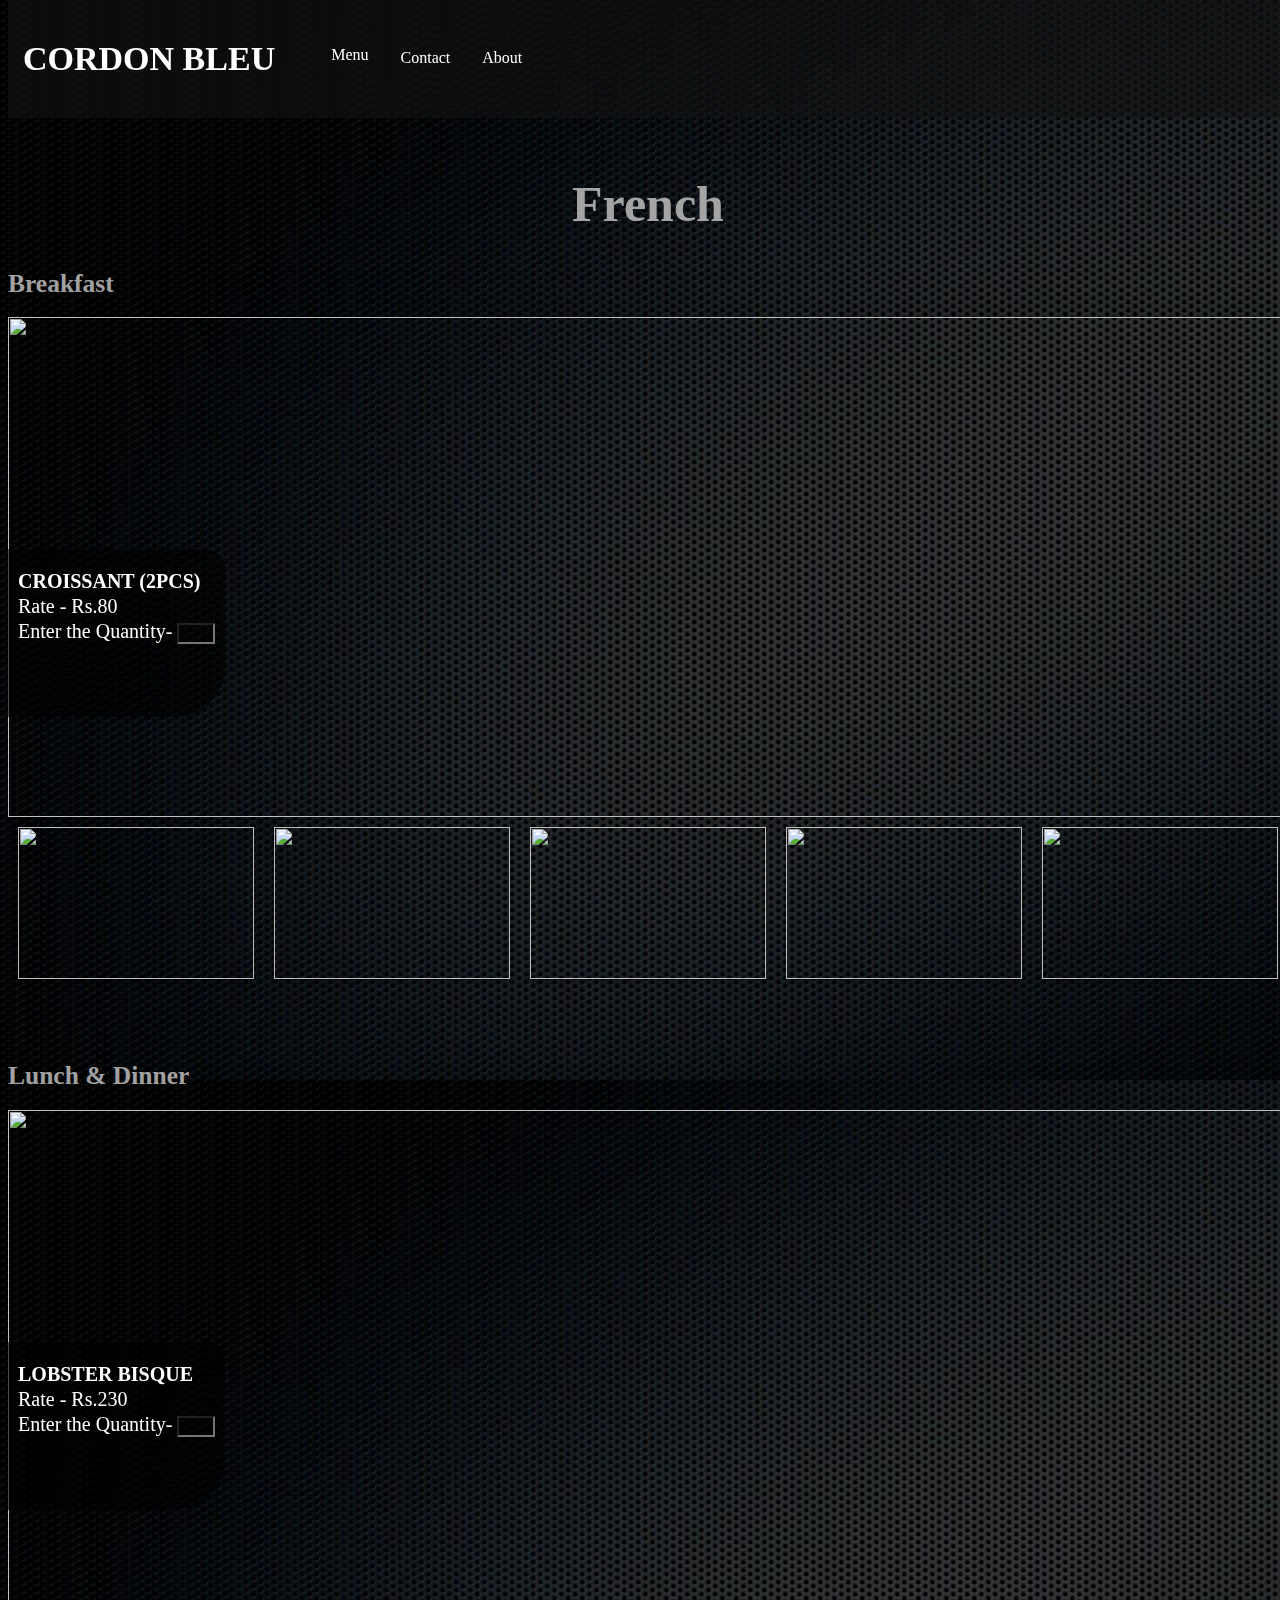
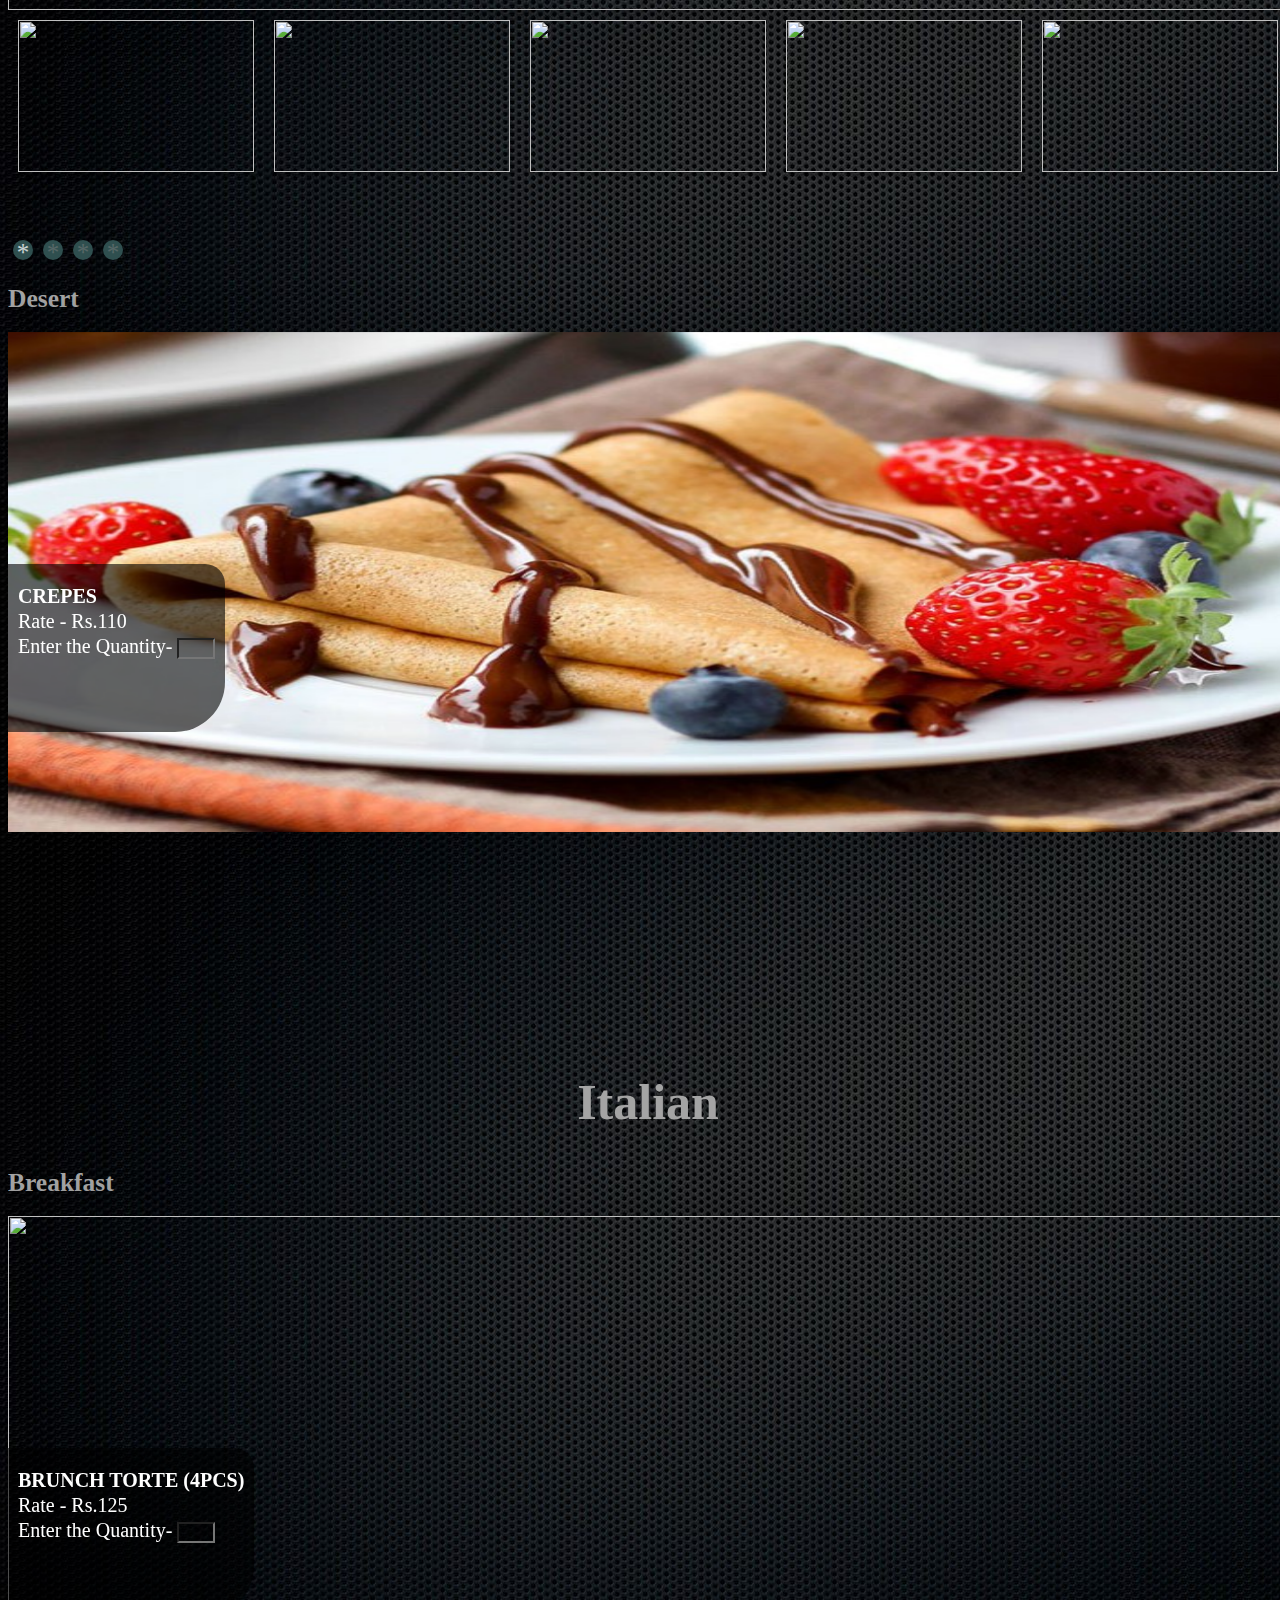
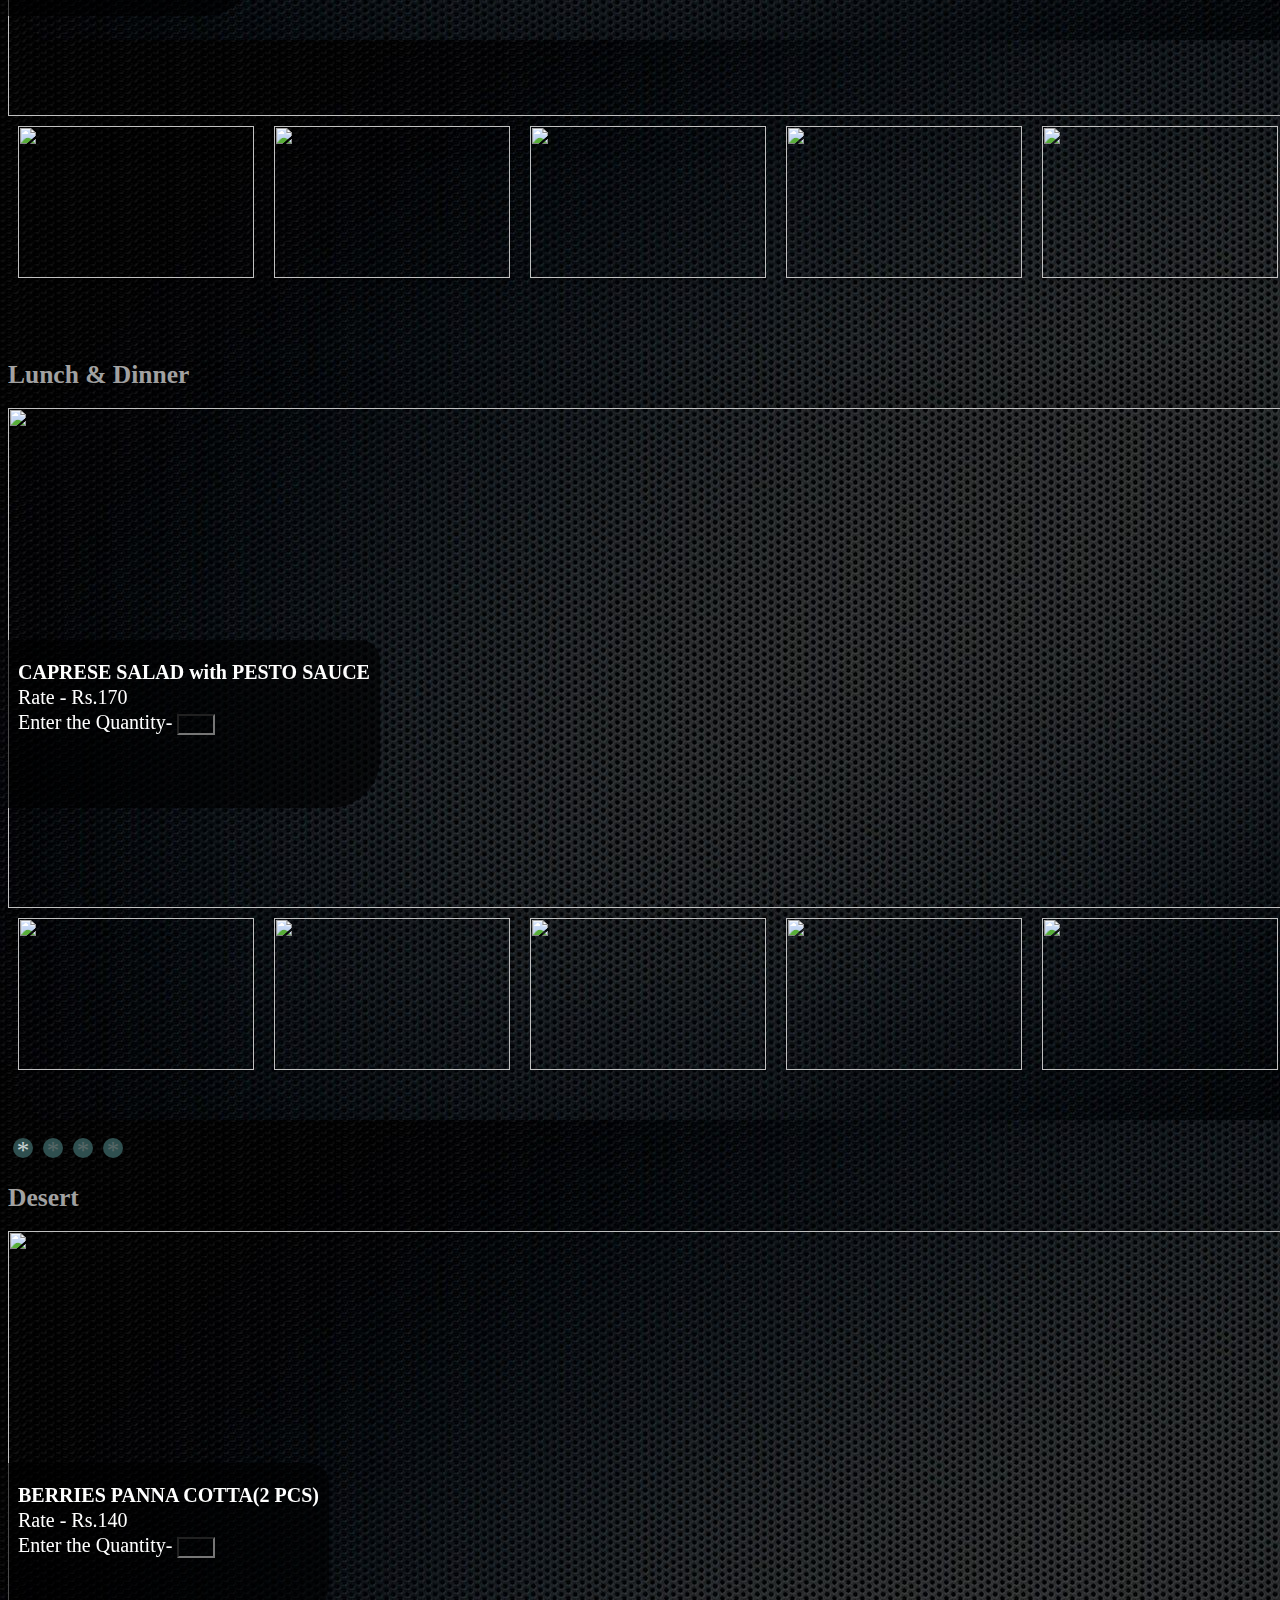
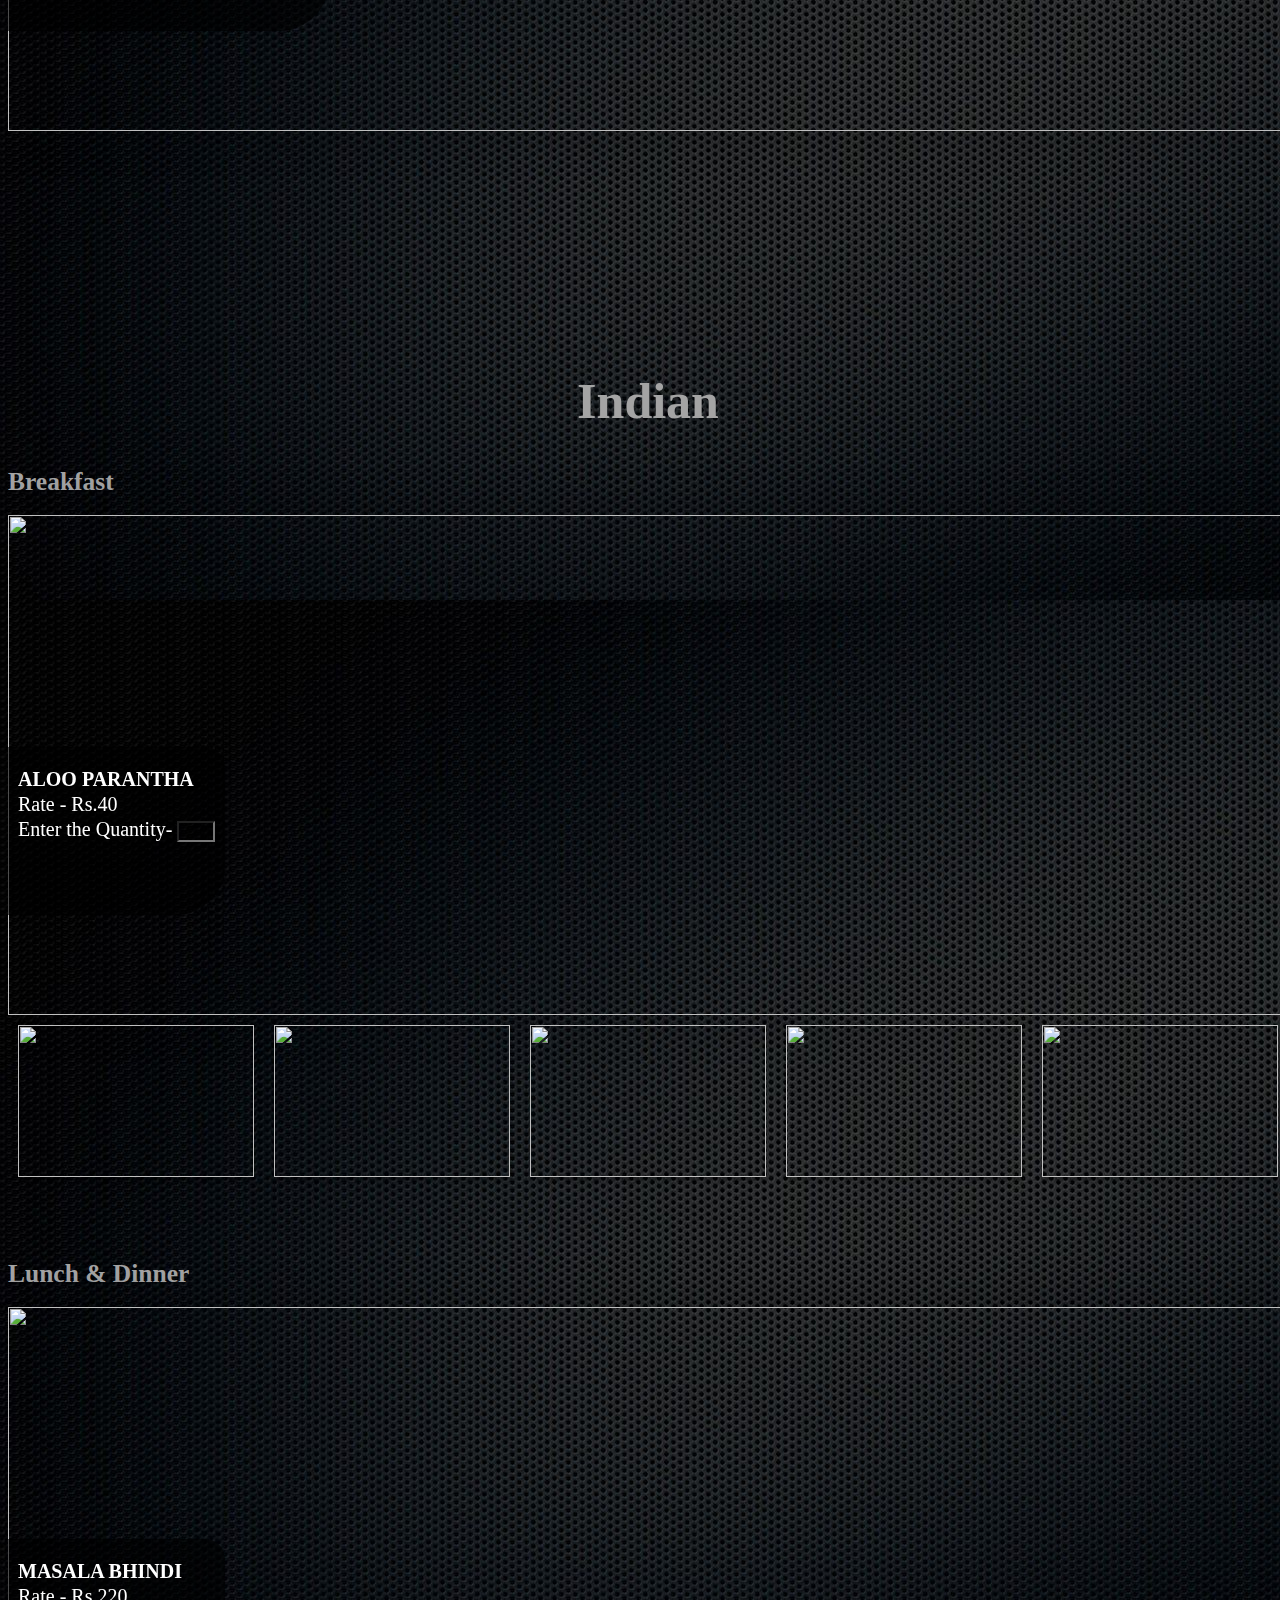
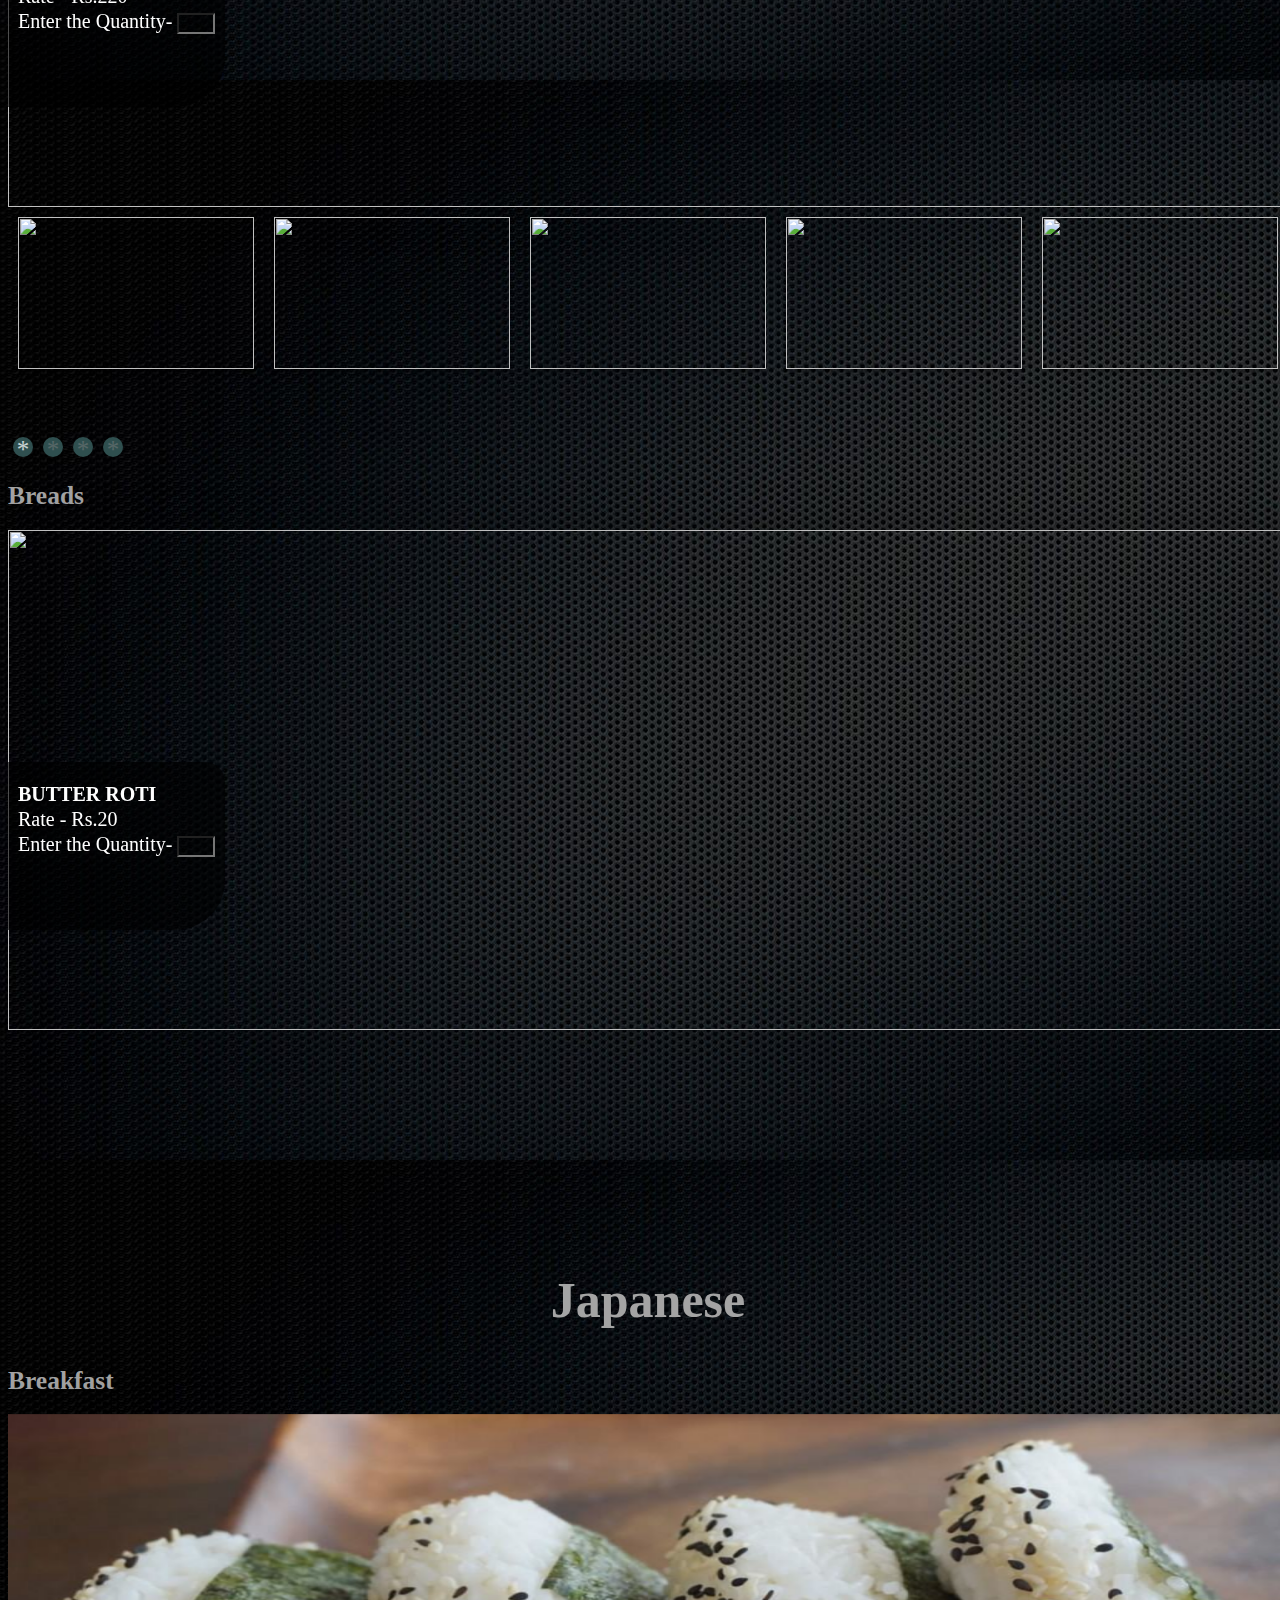
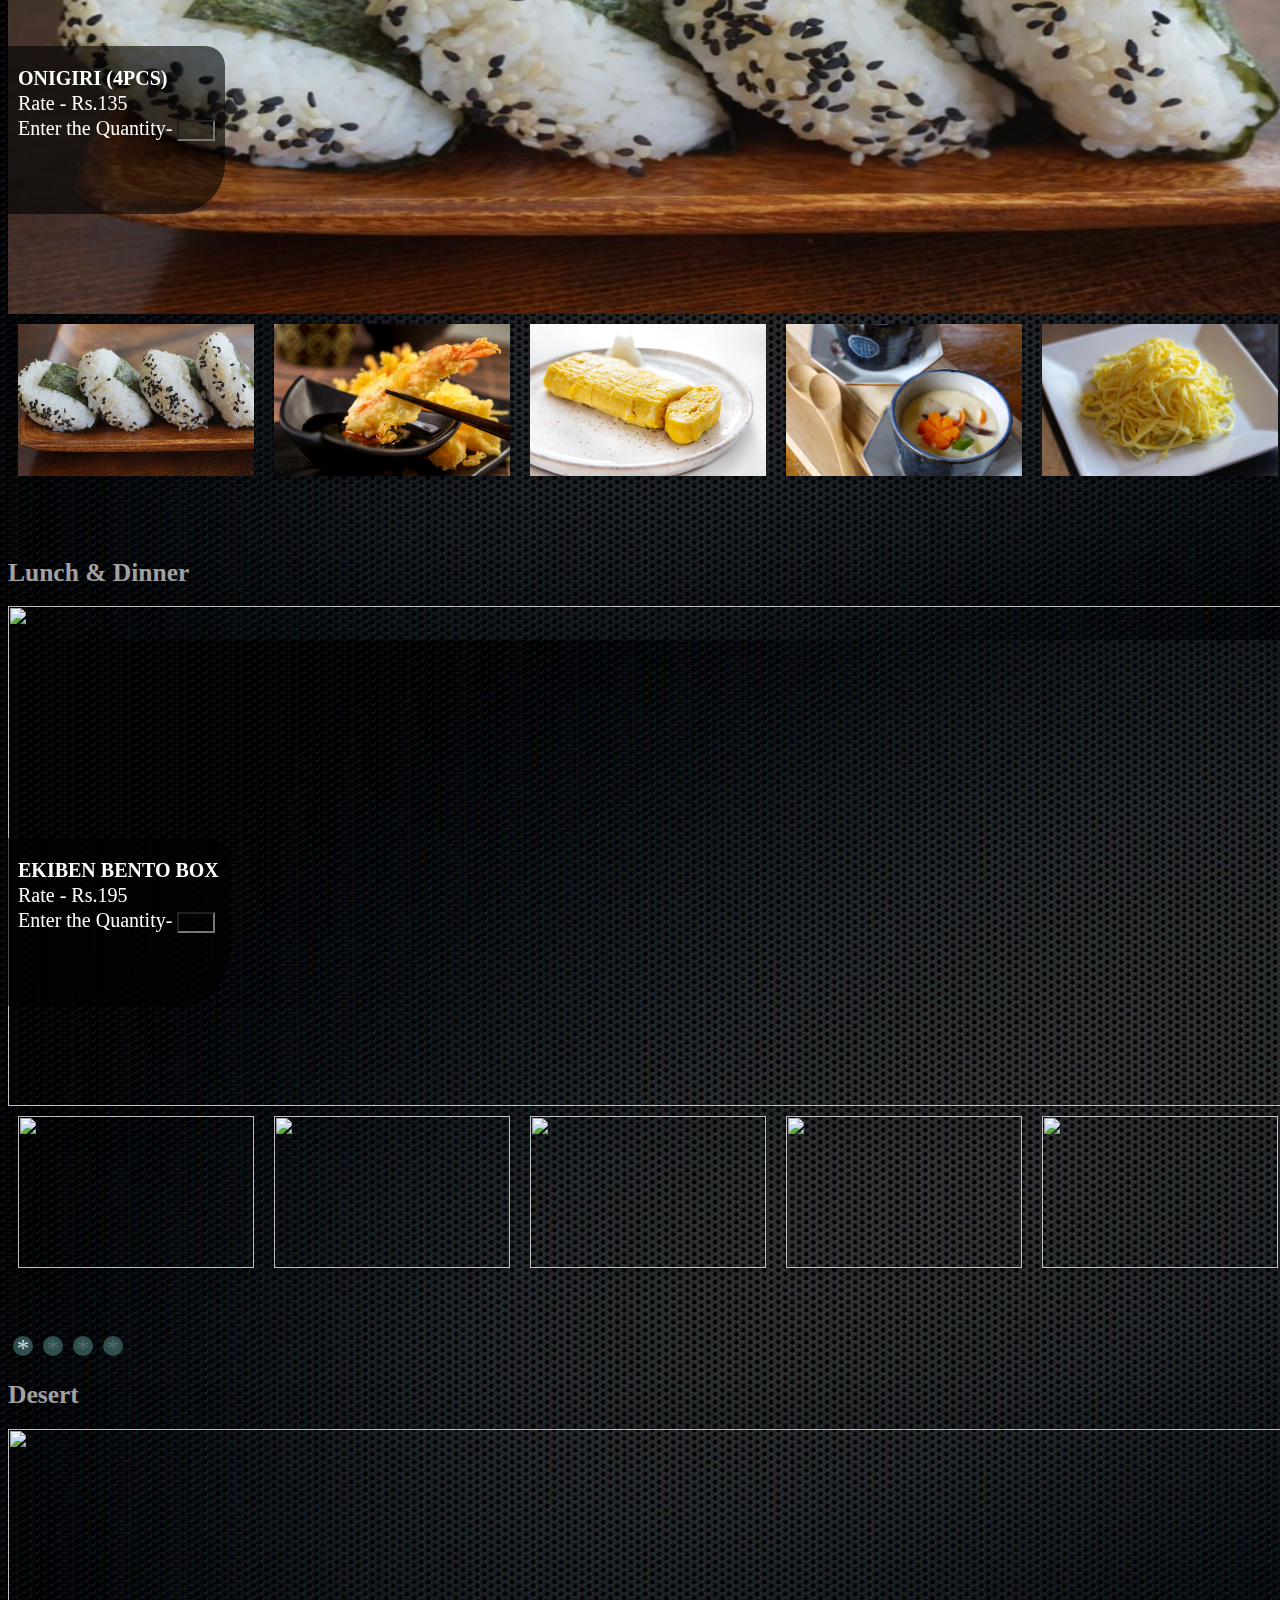
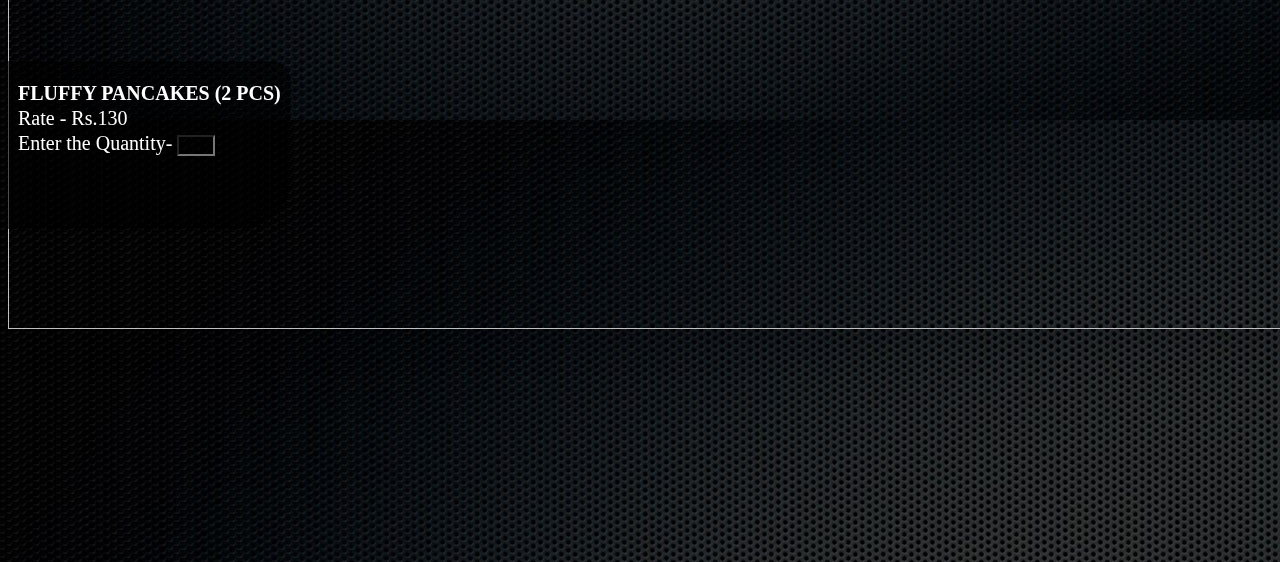
==== index.html @ 14054cc4 "adiition of image box and completion of japanese frame" ====
<!DOCTYPE html>
<html lang="en">
<head>
    <title></title>
    <link rel="stylesheet" type="text/css" href="index.css"/>
    <link rel="stylesheet" type="text/css" href="slick/slick.css"/>
    <link rel="stylesheet" type="text/css" href="slick/slick-theme.css"/>
    <link rel="stylesheet" type="text/css" href="http://kenwheeler.github.io/slick/slick/slick-theme.css"/>
    <script type="text/javascript" src="https://code.jquery.com/jquery-1.11.0.min.js"></script>
    <script type="text/javascript" src="https://code.jquery.com/jquery-migrate-1.2.1.min.js" ></script>
    <script type="text/javascript" src="slick/slick.min.js"></script>
</head>
<body>
<header>
    <!-- header section start-->
    <h1> CORDON BLEU</h1>
    <div class="div-nav-menu">
        <nav class="nav-menu">
            <ul class="menu">
                <li><div class="dropdown">
                    <button class="dropbtn">Menu</button>
                    <div class="dropdown-content">
                        <a href="#French">French</a>
                        <a href="#Italian">Italian</a>
                        <a href="#Indian">Indian</a>
                        <a href="#Japanese">Japanese</a>
                        <a href="#Australian">Australian</a>
                    </div>
                </div></li>
                <li><a href="#contact">Contact</a></li>
                <li><a href="#about">About</a></li>
            </ul>
        </nav>
    </div>
</header>
<!-- HEADER END -->
<div style="height:150px; width:100%;"></div>
<!-- body part start-->

<!-- French -->
<div class="French" id="French">
<h1 class="heading">French </h1>

<!-- Break fast-->
<div class="fBreakfast">
    <h2>Breakfast</h2>
    <div class="fbreakfast-container">
        <div class="meals">
            <img src="https://cooking-ez.com/images/recettes/zoom/four/viennoiseries/91-0.jpg" alt="">
            <div class="meal-info">
                <p> <b>CROISSANT (2PCS)</b><br>Rate - Rs.80 <br> Enter the Quantity-
                <input type="number" max="10" min="0" style="width:30px; background:transparent; color:white">
                </p>
            </div>
        </div>
        <div class="meals">
            <img src="https://chowhound1.cbsistatic.com/assets/recipe_photos/28324_chouquette.jpg" alt="">
            <div class="meal-info">
                <p> <b>CHOUQUETTE (5 PCS)</b><br>Rate - Rs.70 <br> Enter the Quantity-
                    <input type="number" max="10" min="0" style="width:30px; background:transparent; color:white"></p>
            </div>
        </div>
        <div class="meals">
            <img src="https://img-3.journaldesfemmes.fr/hK8tcm5uZBbHg-pNeTHsLQbBpJ0=/750x/smart/1870f38ecc844d1daba490bac20f2990/recipe-jdf/10019491.jpg" alt="">
            <div class="meal-info">
                <p> <b>PAIN PERDU (4 PCS)</b><br>Rate - Rs.100 <br> Enter the Quantity-
                    <input type="number" max="10" min="0" style="width:30px; background:transparent; color:white"></p>
            </div>
        </div>
        <div class="meals">
            <img src="https://cdn.ottawamagazine.com/wp-content/uploads/2012/05/Pastry-2000x890.jpg" alt="">
            <div class="meal-info">
                <p> <b>PAIN AU RAISINS (6 PCS)</b><br>Rate - Rs.130 <br> Enter the Quantity-
                    <input type="number" max="10" min="0" style="width:30px; background:transparent; color:white"></p>
            </div>
        </div>
        <div class="meals">
            <img src="https://dubiodansmonbento.com/wp-content/uploads/2017/01/oeufcocotte1-1170x550.jpg" alt="">
            <div class="meal-info">
                <p> <b>OEUFS COCOTTE &NonBreakingSpace; </b><br>Rate - Rs.70 <br> Enter the Quantity-
                    <input type="number" max="10" min="0" style="width:30px; background:transparent; color:white"></p>
            </div>
        </div>
    </div>

    <div class="fbfslider-nav">
        <div class="nav-slide">
            <div class="Img-cover">
                <img src="https://cooking-ez.com/images/recettes/zoom/four/viennoiseries/91-0.jpg" alt="">
            </div>
        </div>
        <div class="nav-slide">
            <div class="Img-cover">
                <img src="https://chowhound1.cbsistatic.com/assets/recipe_photos/28324_chouquette.jpg" alt="">
            </div>
        </div>
        <div class="nav-slide">
            <div class="Img-cover">
                <img src="https://img-3.journaldesfemmes.fr/hK8tcm5uZBbHg-pNeTHsLQbBpJ0=/750x/smart/1870f38ecc844d1daba490bac20f2990/recipe-jdf/10019491.jpg" alt="">
            </div>
        </div>
        <div class="nav-slide">
            <div class="Img-cover">
                <img src="https://cdn.ottawamagazine.com/wp-content/uploads/2012/05/Pastry-2000x890.jpg" alt="">
            </div>
        </div>
        <div class="nav-slide">
            <div class="Img-cover">
                <img src="https://dubiodansmonbento.com/wp-content/uploads/2017/01/oeufcocotte1-1170x550.jpg" alt="">
            </div>
        </div>

    </div>
    </div>
<!-- breakfast end-->

<!-- lunch and dinner start-->
    <div class="flandd">
        <h2>Lunch & Dinner</h2>
        <div class="flandd-container">
        <div class="meals">
            <img src="https://hips.hearstapps.com/hmg-prod.s3.amazonaws.com/images/delish-190625-lobster-bisque-0220-landscape-pf-1561752864.jpg" alt="">
            <div class="meal-info">
                <p> <b>LOBSTER BISQUE</b><br>Rate - Rs.230 <br> Enter the Quantity-
                    <input type="number" max="10" min="0" style="width:30px; background:transparent; color:white"></p>
            </div>
        </div>
        <div class="meals">
            <img src="https://www.portofinotuna.com/sites/default/files/PortofinoClassicNicoiseSalad.jpg" alt="">
            <div class="meal-info">
                <p> <b>CLASSIC NICOISE</b><br>Rate - Rs.165 <br> Enter the Quantity-
                    <input type="number" max="10" min="0" style="width:30px; background:transparent; color:white"></p>
            </div>
        </div>
        <div class="meals">
            <img src="https://skinnyms.com/wp-content/uploads/2018/04/Traditional-Ratatouille-1.jpg" alt="">
            <div class="meal-info">
                <p> <b>RATATOUILLE</b><br>Rate - Rs.225 <br> Enter the Quantity-
                    <input type="number" max="10" min="0" style="width:30px; background:transparent; color:white"></p>
            </div>
        </div>
        <div class="meals">
                <img src="https://www.errenskitchen.com/wp-content/uploads/2017/01/Coq-au-vin.jpg" alt="">
                <div class="meal-info">
                    <p> <b>COQ AU VIN</b><br>Rate - Rs.270 <br> Enter the Quantity-
                        <input type="number" max="10" min="0" style="width:30px; background:transparent; color:white"></p>
                </div>
        </div>
        <div class="meals">
                <img src="https://www.thespruceeats.com/thmb/aK_ruyPxHgOh5XXJmoUeV3p3RHs=/3864x2173/smart/filters:no_upscale()/156854273-56a32bd93df78cf7727c2714.jpg" alt="">
                <div class="meal-info">
                    <p> <b>COGNAC SHRIMP WITH BEURRE BLANC SAUCE</b><br>Rate - Rs.255 <br> Enter the Quantity-
                        <input type="number" max="10" min="0" style="width:30px; background:transparent; color:white"></p>
                </div>
        </div>
            <div class="meals">
                <img src="https://assets.epicurious.com/photos/57a8adfbb10b4fb03f234f37/2:1/w_1260%2Ch_630/escargots-a-la-bourguignonne.jpg" alt="">
                <div class="meal-info">
                    <p> <b>ESCARGOT</b><br>Rate - Rs.240 <br> Enter the Quantity-
                        <input type="number" max="10" min="0" style="width:30px; background:transparent; color:white"></p>
                </div>
            </div>
            <div class="meals">
                <img src="https://www.irenemilito.it/wp-content/uploads/2018/10/Lentil-Soup-5.jpg" alt="">
                <div class="meal-info">
                    <p> <b>FRENCH LENTIL SOUP</b><br>Rate - Rs.220 <br> Enter the Quantity-
                        <input type="number" max="10" min="0" style="width:30px; background:transparent; color:white"></p>
                </div>
            </div>
            <div class="meals">
                <img src="https://andrewzimmern.com/wp-content/uploads/Andrew-Zimmerns-Steak-au-poivre-1-1600x800.jpg" alt="">
                <div class="meal-info">
                    <p> <b>STEAK AU POIVRE</b><br>Rate - Rs.300 <br> Enter the Quantity-
                        <input type="number" max="10" min="0" style="width:30px; background:transparent; color:white"></p>
                </div>
            </div>
            <div class="meals">
                <img src="https://www.thespruceeats.com/thmb/q1PK8eGp152xQNhDXhLIVsATHJY=/3982x2240/smart/filters:no_upscale()/GettyImages-135596679-57bad0b53df78c87638b7dd3.jpg" alt="">
                <div class="meal-info">
                    <p> <b>DUCK A L'ORANGE</b><br>Rate - Rs.285 <br> Enter the Quantity-
                        <input type="number" max="10" min="0" style="width:30px; background:transparent; color:white"></p>
                </div>
            </div>
            <div class="meals">
                <img src="https://img.taste.com.au/rbSJdD-r/taste/2018/05/june-18_croque-monsieur-137711-1.jpg" alt="">
                <div class="meal-info">
                    <p> <b>CROQUE MONSIEUR</b><br>Rate - Rs.190 <br> Enter the Quantity-
                        <input type="number" max="10" min="0" style="width:30px; background:transparent; color:white"></p>
                </div>
            </div>
    </div>

    <div class="flanddslider-nav">
        <div class="nav-slide">
            <div class="Img-cover">
                <img src="https://hips.hearstapps.com/hmg-prod.s3.amazonaws.com/images/delish-190625-lobster-bisque-0220-landscape-pf-1561752864.jpg" alt="">
            </div>
        </div>
        <div class="nav-slide">
            <div class="Img-cover">
                <img src="https://www.portofinotuna.com/sites/default/files/PortofinoClassicNicoiseSalad.jpg" alt="">
            </div>
        </div>
        <div class="nav-slide">
            <div class="Img-cover">
                <img src="https://skinnyms.com/wp-content/uploads/2018/04/Traditional-Ratatouille-1.jpg" alt="">
            </div>
        </div>
        <div class="nav-slide">
            <div class="Img-cover">
                <img src="https://www.errenskitchen.com/wp-content/uploads/2017/01/Coq-au-vin.jpg" alt="">
            </div>
        </div>
        <div class="nav-slide">
            <div class="Img-cover">
                <img src="https://www.thespruceeats.com/thmb/aK_ruyPxHgOh5XXJmoUeV3p3RHs=/3864x2173/smart/filters:no_upscale()/156854273-56a32bd93df78cf7727c2714.jpg" alt="">
            </div>
        </div>
        <div class="nav-slide">
            <div class="Img-cover">
                <img src="https://assets.epicurious.com/photos/57a8adfbb10b4fb03f234f37/2:1/w_1260%2Ch_630/escargots-a-la-bourguignonne.jpg" alt="">
            </div>
        </div>
        <div class="nav-slide">
            <div class="Img-cover">
                <img src="https://www.irenemilito.it/wp-content/uploads/2018/10/Lentil-Soup-5.jpg" alt="">
            </div>
        </div>
        <div class="nav-slide">
            <div class="Img-cover">
                <img src="https://andrewzimmern.com/wp-content/uploads/Andrew-Zimmerns-Steak-au-poivre-1-1600x800.jpg" alt="">
            </div>
        </div>
        <div class="nav-slide">
            <div class="Img-cover">
                <img src="https://www.thespruceeats.com/thmb/q1PK8eGp152xQNhDXhLIVsATHJY=/3982x2240/smart/filters:no_upscale()/GettyImages-135596679-57bad0b53df78c87638b7dd3.jpg" alt="">
            </div>
        </div>
        <div class="nav-slide">
            <div class="Img-cover">
                <img src="https://img.taste.com.au/rbSJdD-r/taste/2018/05/june-18_croque-monsieur-137711-1.jpg" alt="">
            </div>
        </div>
    </div>
    </div>
    <!-- lunch and dinner end-->

    <!-- desert start-->
    <div class="fdesert">
        <h2>Desert</h2>
        <div class="fdesert-container">
            <div class="meals">
                <img src="img/CREPES.jpg" alt="">
                <div class="meal-info">
                    <p> <b>CREPES</b><br>Rate - Rs.110 <br> Enter the Quantity-
                        <input type="number" max="10" min="0" style="width:30px; background:transparent; color:white"></p>
                </div>
            </div>
            <div class="meals">
                <img src="img/pears.jpg" alt="">
                <div class="meal-info">
                    <p> <b>PEARS BELLE HELENE</b><br>Rate - Rs.225 <br> Enter the Quantity-
                        <input type="number" max="10" min="0" style="width:30px; background:transparent; color:white"></p>
                </div>
            </div>
            <div class="meals">
                <img src="img/clafoutis.jpeg" alt="">
                <div class="meal-info">
                    <p><b>CHERRY CLAFOUTIS</b><br>Rate - Rs.155 <br> Enter the Quantity-
                        <input type="number" max="10" min="0" style="width:30px; background:transparent; color:white"></p>
                </div>
            </div>
            <div class="meals">
                <img src="https://img.taste.com.au/uvJsIT4B/taste/2016/11/creme-caramels-39521-1.jpeg" alt="">
                <div class="meal-info">
                    <p><b>CREME AU CARAMEL</b><br>Rate - Rs.90 <br> Enter the Quantity-
                        <input type="number" max="10" min="0" style="width:30px; background:transparent; color:white"></p>
                </div>
            </div>
            <div class="meals">
                <img src="https://i.ytimg.com/vi/hXD4xdf1ZS4/maxresdefault.jpg" alt="">
                <div class="meal-info">
                    <p><b>OPERA CAKE (2PCS)</b><br>Rate - Rs.140 <br> Enter the Quantity-
                        <input type="number" max="10" min="0" style="width:30px; background:transparent; color:white"></p>
                </div>
            </div>
        </div>

        <div class="fdesertslider-nav">
            <div class="nav-slide">
                <div class="Img-cover">
                    <img src="img/CREPES.jpg" alt="">
                </div>
            </div>
            <div class="nav-slide">
                <div class="Img-cover">
                    <img src="img/pears.jpg" alt="">
                </div>
            </div>
            <div class="nav-slide">
                <div class="Img-cover">
                    <img src="img/clafoutis.jpeg" alt="">
                </div>
            </div>
            <div class="nav-slide">
                <div class="Img-cover">
                    <img src="https://img.taste.com.au/uvJsIT4B/taste/2016/11/creme-caramels-39521-1.jpeg" alt="">
                </div>
            </div>
            <div class="nav-slide">
                <div class="Img-cover">
                    <img src="https://i.ytimg.com/vi/hXD4xdf1ZS4/maxresdefault.jpg" alt="">
                </div>
            </div>
        </div>
    </div>
</div>
<!-- French end -->

<!-- ITALIAN -->
<div class="Italian" id="Italian">
    <h1 class="heading">Italian </h1>

    <!-- Break fast-->
    <div class="iBreakfast">
        <h2>Breakfast</h2>
        <div class="ibreakfast-container">
            <div class="meals">
                <img src="https://3.bp.blogspot.com/-ooLW7sX1Ef8/UyipidtQJ3I/AAAAAAAAFdY/r3WYnY6E52k/s1600/DSC_0017.JPG" alt="">
                <div class="meal-info">
                    <p> <b>BRUNCH TORTE (4PCS)</b><br>Rate - Rs.125 <br> Enter the Quantity-
                        <input type="number" max="10" min="0" style="width:30px; background:transparent; color:white">
                    </p>
                </div>
            </div>
            <div class="meals">
                <img src="https://cdn3.tmbi.com/toh/GoogleImages/Italian-Baked-Eggs---Sausage_EXPS_THFM17_63535_B09_27_2b.jpg" alt="">
                <div class="meal-info">
                    <p> <b>BAKED EGGS & SAUSAGE</b><br>Rate - Rs.140 <br> Enter the Quantity-
                        <input type="number" max="10" min="0" style="width:30px; background:transparent; color:white"></p>
                </div>
            </div>
            <div class="meals">
                <img src="https://i.ytimg.com/vi/W6dvgKBfVp8/maxresdefault.jpg" alt="">
                <div class="meal-info">
                    <p> <b>CLOUD EGGS (2 PCS)</b><br>Rate - Rs.100 <br> Enter the Quantity-
                        <input type="number" max="10" min="0" style="width:30px; background:transparent; color:white"></p>
                </div>
            </div>
            <div class="meals">
                <img src="https://cdn3.tmbi.com/toh/GoogleImages/exps25873_SD153322B04_07_3b.jpg" alt="">
                <div class="meal-info">
                    <p> <b>CALICO PEPPER FRITTATA (2 PCS)</b><br>Rate - Rs.115 <br> Enter the Quantity-
                        <input type="number" max="10" min="0" style="width:30px; background:transparent; color:white"></p>
                </div>
            </div>
            <div class="meals">
                <img src="https://www.tasteofhome.com/wp-content/uploads/2018/01/Tiramisu-Crepes_exps50136_SD19999445D09_01_5bC_RMS-1-696x696.jpg" alt="">
                <div class="meal-info">
                    <p> <b>TIRAMISU CREPES &NonBreakingSpace; </b><br>Rate - Rs.130 <br> Enter the Quantity-
                        <input type="number" max="10" min="0" style="width:30px; background:transparent; color:white"></p>
                </div>
            </div>
        </div>

        <div class="ibfslider-nav">
            <div class="nav-slide">
                <div class="Img-cover">
                    <img src="https://3.bp.blogspot.com/-ooLW7sX1Ef8/UyipidtQJ3I/AAAAAAAAFdY/r3WYnY6E52k/s1600/DSC_0017.JPG" alt="">
                </div>
            </div>
            <div class="nav-slide">
                <div class="Img-cover">
                    <img src="https://cdn3.tmbi.com/toh/GoogleImages/Italian-Baked-Eggs---Sausage_EXPS_THFM17_63535_B09_27_2b.jpg" alt="">
                </div>
            </div>
            <div class="nav-slide">
                <div class="Img-cover">
                    <img src="https://i.ytimg.com/vi/W6dvgKBfVp8/maxresdefault.jpg" alt="">
                </div>
            </div>
            <div class="nav-slide">
                <div class="Img-cover">
                    <img src="https://cdn3.tmbi.com/toh/GoogleImages/exps25873_SD153322B04_07_3b.jpg" alt="">
                </div>
            </div>
            <div class="nav-slide">
                <div class="Img-cover">
                    <img src="https://www.tasteofhome.com/wp-content/uploads/2018/01/Tiramisu-Crepes_exps50136_SD19999445D09_01_5bC_RMS-1-696x696.jpg" alt="">
                </div>
            </div>

        </div>
    </div>
    <!-- breakfast end-->

    <!-- lunch and dinner start-->
    <div class="ilandd">
        <h2>Lunch & Dinner</h2>
        <div class="ilandd-container">
            <div class="meals">
                <img src="https://i.ytimg.com/vi/i-TAfCQ62q0/maxresdefault.jpg" alt="">
                <div class="meal-info">
                    <p> <b>CAPRESE SALAD with PESTO SAUCE</b><br>Rate - Rs.170 <br> Enter the Quantity-
                        <input type="number" max="10" min="0" style="width:30px; background:transparent; color:white"></p>
                </div>
            </div>
            <div class="meals">
                <img src="https://hips.hearstapps.com/hmg-prod.s3.amazonaws.com/images/190508-bruschetta-horizontal-2-1558014808.png?crop=1.00xw:0.752xh;0,0.137xh&resize=1200:*" alt="">
                <div class="meal-info">
                    <p> <b>BRUSCHETTA ( 3 PCS)</b><br>Rate - Rs.215 <br> Enter the Quantity-
                        <input type="number" max="10" min="0" style="width:30px; background:transparent; color:white"></p>
                </div>
            </div>
            <div class="meals">
                <img src="https://www.lifesambrosia.com/wp-content/uploads/spaghetti-carbonara.jpg.pagespeed.ce.GuOJhqRmNU.jpg" alt="">
                <div class="meal-info">
                    <p> <b>PASTA CARBONARA</b><br>Rate - Rs.195 <br> Enter the Quantity-
                        <input type="number" max="10" min="0" style="width:30px; background:transparent; color:white"></p>
                </div>
            </div>
            <div class="meals">
                <img src="https://onlineculinaryschool.net/wp-content/uploads/2018/10/online_culinary_school_pizza_margherita-1.jpg" alt="">
                <div class="meal-info">
                    <p> <b>MARGHERITA PIZZA(LARGE)</b><br>Rate - Rs.230 <br> Enter the Quantity-
                        <input type="number" max="10" min="0" style="width:30px; background:transparent; color:white"></p>
                </div>
            </div>
            <div class="meals">
                <img src="https://www.simplyrecipes.com/wp-content/uploads/2004/12/lasagna-horiz-a-2000.jpg" alt="">
                <div class="meal-info">
                    <p> <b>LASAGNA</b><br>Rate - Rs.240 <br> Enter the Quantity-
                        <input type="number" max="10" min="0" style="width:30px; background:transparent; color:white"></p>
                </div>
            </div>
            <div class="meals">
                <img src="https://chowhound1.cbsistatic.com/assets/recipe_photos/11-10-14/10851_bistecca_fiorentina.jpg" alt="">
                <div class="meal-info">
                    <p> <b>FIORENTINA STEAK</b><br>Rate - Rs.265 <br> Enter the Quantity-
                        <input type="number" max="10" min="0" style="width:30px; background:transparent; color:white"></p>
                </div>
            </div>
            <div class="meals">
                <img src="https://www.en.buonalombardia.it/wps/wcm/connect/20d0ec06-e48e-4f75-aaf4-ff743df4e82d/Risotto-alla-Milanese-e-ossobuco-in-gremolada-1.jpg?MOD=AJPERES" alt="">
                <div class="meal-info">
                    <p> <b>OSSOBUCO ALLA MILANESE</b><br>Rate - Rs.210 <br> Enter the Quantity-
                        <input type="number" max="10" min="0" style="width:30px; background:transparent; color:white"></p>
                </div>
            </div>
            <div class="meals">
                <img src="https://images.ctfassets.net/qu53tdnhexvd/3kOw7RpfeMSsMUoAy6aoW2/736bdce6b0a0c36bf14a159226a44cd8/panzanella-salad.jpg?fm=jpg&fl=progressive&q=80&w=1300" alt="">
                <div class="meal-info">
                    <p> <b>PANZANELLA</b><br>Rate - Rs.175 <br> Enter the Quantity-
                        <input type="number" max="10" min="0" style="width:30px; background:transparent; color:white"></p>
                </div>
            </div>
            <div class="meals">
                <img src="https://hips.hearstapps.com/del.h-cdn.co/assets/17/39/2048x1024/landscape-1506456062-delish-spaghetti-meatballs.jpg?resize=1200:*" alt="">
                <div class="meal-info">
                    <p> <b>SPAGHETTI & MEAT BALLS</b><br>Rate - Rs.300 <br> Enter the Quantity-
                        <input type="number" max="10" min="0" style="width:30px; background:transparent; color:white"></p>
                </div>
            </div>
            <div class="meals">
                <img src="https://www.onceuponachef.com/images/2018/01/Chicken-Marsala.jpg" alt="">
                <div class="meal-info">
                    <p> <b>CHICKEN MARSALA</b><br>Rate - Rs.270 <br> Enter the Quantity-
                        <input type="number" max="10" min="0" style="width:30px; background:transparent; color:white"></p>
                </div>
            </div>
        </div>

        <div class="ilanddslider-nav">
            <div class="nav-slide">
                <div class="Img-cover">
                    <img src="https://i.ytimg.com/vi/i-TAfCQ62q0/maxresdefault.jpg" alt="">
                </div>
            </div>
            <div class="nav-slide">
                <div class="Img-cover">
                    <img src="https://hips.hearstapps.com/hmg-prod.s3.amazonaws.com/images/190508-bruschetta-horizontal-2-1558014808.png?crop=1.00xw:0.752xh;0,0.137xh&resize=1200:*" alt="">
                </div>
            </div>
            <div class="nav-slide">
                <div class="Img-cover">
                    <img src="https://www.lifesambrosia.com/wp-content/uploads/spaghetti-carbonara.jpg.pagespeed.ce.GuOJhqRmNU.jpg" alt="">
                </div>
            </div>
            <div class="nav-slide">
                <div class="Img-cover">
                    <img src="https://onlineculinaryschool.net/wp-content/uploads/2018/10/online_culinary_school_pizza_margherita-1.jpg" alt="">
                </div>
            </div>
            <div class="nav-slide">
                <div class="Img-cover">
                    <img src="https://www.simplyrecipes.com/wp-content/uploads/2004/12/lasagna-horiz-a-2000.jpg" alt="">
                </div>
            </div>
            <div class="nav-slide">
                <div class="Img-cover">
                    <img src="https://chowhound1.cbsistatic.com/assets/recipe_photos/11-10-14/10851_bistecca_fiorentina.jpg" alt="">
                </div>
            </div>
            <div class="nav-slide">
                <div class="Img-cover">
                    <img src="https://www.en.buonalombardia.it/wps/wcm/connect/20d0ec06-e48e-4f75-aaf4-ff743df4e82d/Risotto-alla-Milanese-e-ossobuco-in-gremolada-1.jpg?MOD=AJPERES" alt="">
                </div>
            </div>
            <div class="nav-slide">
                <div class="Img-cover">
                    <img src="https://images.ctfassets.net/qu53tdnhexvd/3kOw7RpfeMSsMUoAy6aoW2/736bdce6b0a0c36bf14a159226a44cd8/panzanella-salad.jpg?fm=jpg&fl=progressive&q=80&w=1300" alt="">
                </div>
            </div>
            <div class="nav-slide">
                <div class="Img-cover">
                    <img src="https://hips.hearstapps.com/del.h-cdn.co/assets/17/39/2048x1024/landscape-1506456062-delish-spaghetti-meatballs.jpg?resize=1200:*" alt="">
                </div>
            </div>
            <div class="nav-slide">
                <div class="Img-cover">
                    <img src="https://www.onceuponachef.com/images/2018/01/Chicken-Marsala.jpg" alt="">
                </div>
            </div>
        </div>
    </div>
    <!-- lunch and dinner end-->

    <!-- desert start-->
    <div class="idesert">
        <h2>Desert</h2>
        <div class="idesert-container">
            <div class="meals">
                <img src="https://www.exceedinglyvegan.com/vegan/2915/6940/5113/easy-vegan-panna-cotta.jpg" alt="">
                <div class="meal-info">
                    <p> <b>BERRIES PANNA COTTA(2 PCS)</b><br>Rate - Rs.140 <br> Enter the Quantity-
                        <input type="number" max="10" min="0" style="width:30px; background:transparent; color:white"></p>
                </div>
            </div>
            <div class="meals">
                <img src="https://dolciveloci.it/wp-content/uploads/2019/05/SH_gelato_pistacchio-1024x683.jpg" alt="">
                <div class="meal-info">
                    <p> <b>GELATO AL PISTACCHIO</b><br>Rate - Rs.65 <br> Enter the Quantity-
                        <input type="number" max="10" min="0" style="width:30px; background:transparent; color:white"></p>
                </div>
            </div>
            <div class="meals">
                <img src="https://dpv87w1mllzh1.cloudfront.net/alitalia_discover/attachments/data/000/000/554/original/palermo-how-to-cassata-1920x1080.jpg?1519212186" alt="">
                <div class="meal-info">
                    <p><b>CASSATA</b><br>Rate - Rs.80 <br> Enter the Quantity-
                        <input type="number" max="10" min="0" style="width:30px; background:transparent; color:white"></p>
                </div>
            </div>
            <div class="meals">
                <img src="https://www.italianspoon.com.au/wp-content/uploads/2018/06/938-970x600.jpg" alt="">
                <div class="meal-info">
                    <p><b>CROSTATA</b><br>Rate - Rs.90 <br> Enter the Quantity-
                        <input type="number" max="10" min="0" style="width:30px; background:transparent; color:white"></p>
                </div>
            </div>
            <div class="meals">
                <img src="https://files.meilleurduchef.com/mdc/photo/recipe/nougat/nougat-1200.jpg" alt="">
                <div class="meal-info">
                    <p><b>NOUGAT (2PCS)</b><br>Rate - Rs.125 <br> Enter the Quantity-
                        <input type="number" max="10" min="0" style="width:30px; background:transparent; color:white"></p>
                </div>
            </div>
        </div>

        <div class="idesertslider-nav">
            <div class="nav-slide">
                <div class="Img-cover">
                    <img src="https://www.exceedinglyvegan.com/vegan/2915/6940/5113/easy-vegan-panna-cotta.jpg" alt="">
                </div>
            </div>
            <div class="nav-slide">
                <div class="Img-cover">
                    <img src="https://dolciveloci.it/wp-content/uploads/2019/05/SH_gelato_pistacchio-1024x683.jpg" alt="">
                </div>
            </div>
            <div class="nav-slide">
                <div class="Img-cover">
                    <img src="https://dpv87w1mllzh1.cloudfront.net/alitalia_discover/attachments/data/000/000/554/original/palermo-how-to-cassata-1920x1080.jpg?1519212186" alt="">
                </div>
            </div>
            <div class="nav-slide">
                <div class="Img-cover">
                    <img src="https://www.italianspoon.com.au/wp-content/uploads/2018/06/938-970x600.jpg" alt="">
                </div>
            </div>
            <div class="nav-slide">
                <div class="Img-cover">
                    <img src="https://files.meilleurduchef.com/mdc/photo/recipe/nougat/nougat-1200.jpg" alt="">
                </div>
            </div>
        </div>
    </div>
</div>
<!-- Italian end -->

<!-- INDIAN -->
<div class="Indian" id="Indian">
    <h1 class="heading">Indian </h1>

    <!-- Break fast-->
    <div class="inBreakfast">
        <h2>Breakfast</h2>
        <div class="inbreakfast-container">
            <div class="meals">
                <img src="https://cdn.cdnparenting.com/articles/2020/01/19152919/Aloo-Paratha-Recipe.jpg" alt="">
                <div class="meal-info">
                    <p> <b>ALOO PARANTHA</b><br>Rate - Rs.40 <br> Enter the Quantity-
                        <input type="number" max="10" min="0" style="width:30px; background:transparent; color:white">
                    </p>
                </div>
            </div>
            <div class="meals">
                <img src="https://media.cntraveller.in/wp-content/uploads/2020/05/samosa-1366x768.jpg" alt="">
                <div class="meal-info">
                    <p> <b>SAMOSA</b><br>Rate - Rs.20 <br> Enter the Quantity-
                        <input type="number" max="10" min="0" style="width:30px; background:transparent; color:white"></p>
                </div>
            </div>
            <div class="meals">
                <img src="https://pandareviewz.com/wp-content/uploads/2018/08/Mangesh-Vada-Pav.jpg" alt="">
                <div class="meal-info">
                    <p> <b>VADA PAV</b><br>Rate - Rs.30 <br> Enter the Quantity-
                        <input type="number" max="10" min="0" style="width:30px; background:transparent; color:white"></p>
                </div>
            </div>
            <div class="meals">
                <img src="https://i.ytimg.com/vi/x2_F2duRaQc/maxresdefault.jpg" alt="">
                <div class="meal-info">
                    <p> <b>SAMBHAR-DOSA</b><br>Rate - Rs.170 <br> Enter the Quantity-
                        <input type="number" max="10" min="0" style="width:30px; background:transparent; color:white"></p>
                </div>
            </div>
            <div class="meals">
                <img src="https://media.cntraveller.in/wp-content/uploads/2018/02/Cover_Shiv-Sagar.jpg" alt="">
                <div class="meal-info">
                    <p> <b>PAV BHAJI &NonBreakingSpace; </b><br>Rate - Rs.150 <br> Enter the Quantity-
                        <input type="number" max="10" min="0" style="width:30px; background:transparent; color:white"></p>
                </div>
            </div>
        </div>

        <div class="inbfslider-nav">
            <div class="nav-slide">
                <div class="Img-cover">
                    <img src="https://cdn.cdnparenting.com/articles/2020/01/19152919/Aloo-Paratha-Recipe.jpg" alt="">
                </div>
            </div>
            <div class="nav-slide">
                <div class="Img-cover">
                    <img src="https://media.cntraveller.in/wp-content/uploads/2020/05/samosa-1366x768.jpg" alt="">
                </div>
            </div>
            <div class="nav-slide">
                <div class="Img-cover">
                    <img src="https://pandareviewz.com/wp-content/uploads/2018/08/Mangesh-Vada-Pav.jpg" alt="">
                </div>
            </div>
            <div class="nav-slide">
                <div class="Img-cover">
                    <img src="https://i.ytimg.com/vi/x2_F2duRaQc/maxresdefault.jpg" alt="">
                </div>
            </div>
            <div class="nav-slide">
                <div class="Img-cover">
                    <img src="https://media.cntraveller.in/wp-content/uploads/2018/02/Cover_Shiv-Sagar.jpg" alt="">
                </div>
            </div>

        </div>
    </div>
    <!-- breakfast end-->

    <!-- lunch and dinner start-->
    <div class="inlandd">
        <h2>Lunch & Dinner</h2>
        <div class="inlandd-container">
            <div class="meals">
                <img src="https://i.ytimg.com/vi/V8pyiTyKhSw/maxresdefault.jpg" alt="">
                <div class="meal-info">
                    <p> <b>MASALA BHINDI</b><br>Rate - Rs.220 <br> Enter the Quantity-
                        <input type="number" max="10" min="0" style="width:30px; background:transparent; color:white"></p>
                </div>
            </div>
            <div class="meals">
                <img src="https://www.maggi.in/sites/default/files/2020-05/Dal-Makhani-1082x461-4.jpg" alt="">
                <div class="meal-info">
                    <p> <b>DAL MAKHNI</b><br>Rate - Rs.180 <br> Enter the Quantity-
                        <input type="number" max="10" min="0" style="width:30px; background:transparent; color:white"></p>
                </div>
            </div>
            <div class="meals">
                <img src="https://www.thespruceeats.com/thmb/0mapLbrjEH8-iMB4RBMTYbV-Urc=/3863x2578/filters:fill(auto,1)/paneer-butter-masala-or-cheese-cottage-curry--popular-indian-lunch-dinner-menu-in-weddings-or-parties--selective-focus-669329084-5acac5acc67335003764a3bc.jpg" alt="">
                <div class="meal-info">
                    <p> <b>PANEER BUTTER MASALA</b><br>Rate - Rs.270 <br> Enter the Quantity-
                        <input type="number" max="10" min="0" style="width:30px; background:transparent; color:white"></p>
                </div>
            </div>
            <div class="meals">
                <img src="https://i.ytimg.com/vi/E7RpadpxHFI/maxresdefault.jpg" alt="">
                <div class="meal-info">
                    <p> <b>GUJRATI KADHI</b><br>Rate - Rs.175 <br> Enter the Quantity-
                        <input type="number" max="10" min="0" style="width:30px; background:transparent; color:white"></p>
                </div>
            </div>
            <div class="meals">
                <img src="https://thebiryanicentral.com/pub/media/magefan_blog/tehri2.jpg" alt="">
                <div class="meal-info">
                    <p> <b>ALLAHBAD KI TEHRI</b><br>Rate - Rs.205 <br> Enter the Quantity-
                        <input type="number" max="10" min="0" style="width:30px; background:transparent; color:white"></p>
                </div>
            </div>
            <div class="meals">
                <img src="https://healthyfitnessmeals.com/wp-content/uploads/2020/01/Butter-chicken.jpg" alt="">
                <div class="meal-info">
                    <p> <b>BUTTER CHICKEN</b><br>Rate - Rs.250 <br> Enter the Quantity-
                        <input type="number" max="10" min="0" style="width:30px; background:transparent; color:white"></p>
                </div>
            </div>
            <div class="meals">
                <img src="https://i.ndtvimg.com/i/2018-01/shahi-egg-curry_1254x837_81514891999.jpg" alt="">
                <div class="meal-info">
                    <p> <b>SHAHI EGG CURRY</b><br>Rate - Rs.240 <br> Enter the Quantity-
                        <input type="number" max="10" min="0" style="width:30px; background:transparent; color:white"></p>
                </div>
            </div>
            <div class="meals">
                <img src="https://www.facebook.tc/wp-content/uploads/2019/05/1558030109_maxresdefault.jpg" alt="">
                <div class="meal-info">
                    <p> <b>SPICY CHICKEN 65</b><br>Rate - Rs.225 <br> Enter the Quantity-
                        <input type="number" max="10" min="0" style="width:30px; background:transparent; color:white"></p>
                </div>
            </div>
            <div class="meals">
                <img src="https://i.pinimg.com/originals/b7/cc/44/b7cc44fc27302c0d2c7260f4fd91be3a.jpg" alt="">
                <div class="meal-info">
                    <p> <b>GRILLED CHICKEN ESCALOPE with <br> FRESH SALSA</b><br>Rate - Rs.330 <br> Enter the Quantity-
                        <input type="number" max="10" min="0" style="width:30px; background:transparent; color:white"></p>
                </div>
            </div>
            <div class="meals">
                <img src="https://img.delicious.com.au/cFkLYWP8/del/2015/10/tandoori-lamb-cutlets-with-bombay-potatoes-13641-1.jpg" alt="">
                <div class="meal-info">
                    <p> <b>TANDOORI LAMB CHOPS( 3 PCS )</b><br>Rate - Rs.295 <br> Enter the Quantity-
                        <input type="number" max="10" min="0" style="width:30px; background:transparent; color:white"></p>
                </div>
            </div>
        </div>

        <div class="inlanddslider-nav">
            <div class="nav-slide">
                <div class="Img-cover">
                    <img src="https://i.ytimg.com/vi/V8pyiTyKhSw/maxresdefault.jpg" alt="">
                </div>
            </div>
            <div class="nav-slide">
                <div class="Img-cover">
                    <img src="https://www.maggi.in/sites/default/files/2020-05/Dal-Makhani-1082x461-4.jpg" alt="">
                </div>
            </div>
            <div class="nav-slide">
                <div class="Img-cover">
                    <img src="https://www.thespruceeats.com/thmb/0mapLbrjEH8-iMB4RBMTYbV-Urc=/3863x2578/filters:fill(auto,1)/paneer-butter-masala-or-cheese-cottage-curry--popular-indian-lunch-dinner-menu-in-weddings-or-parties--selective-focus-669329084-5acac5acc67335003764a3bc.jpg" alt="">
                </div>
            </div>
            <div class="nav-slide">
                <div class="Img-cover">
                    <img src="https://i.ytimg.com/vi/E7RpadpxHFI/maxresdefault.jpg" alt="">
                </div>
            </div>
            <div class="nav-slide">
                <div class="Img-cover">
                    <img src="https://thebiryanicentral.com/pub/media/magefan_blog/tehri2.jpg" alt="">
                </div>
            </div>
            <div class="nav-slide">
                <div class="Img-cover">
                    <img src="https://healthyfitnessmeals.com/wp-content/uploads/2020/01/Butter-chicken.jpg" alt="">
                </div>
            </div>
            <div class="nav-slide">
                <div class="Img-cover">
                    <img src="https://i.ndtvimg.com/i/2018-01/shahi-egg-curry_1254x837_81514891999.jpg" alt="">
                </div>
            </div>
            <div class="nav-slide">
                <div class="Img-cover">
                    <img src="https://www.facebook.tc/wp-content/uploads/2019/05/1558030109_maxresdefault.jpg" alt="">
                </div>
            </div>
            <div class="nav-slide">
                <div class="Img-cover">
                    <img src="https://i.pinimg.com/originals/b7/cc/44/b7cc44fc27302c0d2c7260f4fd91be3a.jpg" alt="">
                </div>
            </div>
            <div class="nav-slide">
                <div class="Img-cover">
                    <img src="https://img.delicious.com.au/cFkLYWP8/del/2015/10/tandoori-lamb-cutlets-with-bombay-potatoes-13641-1.jpg" alt="">
                </div>
            </div>
        </div>
    </div>
    <!-- lunch and dinner end-->

    <!-- desert start-->
    <div class="indesert">
        <h2>Breads</h2>
        <div class="indesert-container">
            <div class="meals">
                <img src="https://www.currylounge.com.hk/wp-content/uploads/2019/03/Butter-Roti.jpg" alt="">
                <div class="meal-info">
                    <p> <b>BUTTER ROTI</b><br>Rate - Rs.20 <br> Enter the Quantity-
                        <input type="number" max="10" min="0" style="width:30px; background:transparent; color:white"></p>
                </div>
            </div>
            <div class="meals">
                <img src="https://i1.wp.com/www.indianrecipeinfo.com/cooking/wp-content/uploads/2011/12/Tandoori-Roti.jpg" alt="">
                <div class="meal-info">
                    <p> <b>TANDOORI ROTI</b><br>Rate - Rs.25 <br> Enter the Quantity-
                        <input type="number" max="10" min="0" style="width:30px; background:transparent; color:white"></p>
                </div>
            </div>
            <div class="meals">
                <img src="https://www.mortonsflour.com/wp-content/uploads/2018/02/Authentic-Naan-Bread.jpg" alt="">
                <div class="meal-info">
                    <p><b>PLAIN NAAN</b><br>Rate - Rs.35 <br> Enter the Quantity-
                        <input type="number" max="10" min="0" style="width:30px; background:transparent; color:white"></p>
                </div>
            </div>
            <div class="meals">
                <img src="https://static.toiimg.com/photo/53338316.cms" alt="">
                <div class="meal-info">
                    <p><b>BUTTER NAAN</b><br>Rate - Rs.60 <br> Enter the Quantity-
                        <input type="number" max="10" min="0" style="width:30px; background:transparent; color:white"></p>
                </div>
            </div>
            <div class="meals">
                <img src="https://cf-images.us-east-1.prod.boltdns.net/v1/static/1033249144001/bad3dcc7-df05-43f5-9132-e6c66ddb2646/e5a7fae8-5f2c-479c-80fd-fed453c94765/1280x720/match/image.jpg" alt="">
                <div class="meal-info">
                    <p><b>GARLIC NAAN</b><br>Rate - Rs.45 <br> Enter the Quantity-
                        <input type="number" max="10" min="0" style="width:30px; background:transparent; color:white"></p>
                </div>
            </div>
        </div>

        <div class="indesertslider-nav">
            <div class="nav-slide">
                <div class="Img-cover">
                    <img src="https://www.currylounge.com.hk/wp-content/uploads/2019/03/Butter-Roti.jpg" alt="">
                </div>
            </div>
            <div class="nav-slide">
                <div class="Img-cover">
                    <img src="https://i1.wp.com/www.indianrecipeinfo.com/cooking/wp-content/uploads/2011/12/Tandoori-Roti.jpg" alt="">
                </div>
            </div>
            <div class="nav-slide">
                <div class="Img-cover">
                    <img src="https://www.mortonsflour.com/wp-content/uploads/2018/02/Authentic-Naan-Bread.jpg" alt="">
                </div>
            </div>
            <div class="nav-slide">
                <div class="Img-cover">
                    <img src="https://static.toiimg.com/photo/53338316.cms" alt="">
                </div>
            </div>
            <div class="nav-slide">
                <div class="Img-cover">
                    <img src="https://cf-images.us-east-1.prod.boltdns.net/v1/static/1033249144001/bad3dcc7-df05-43f5-9132-e6c66ddb2646/e5a7fae8-5f2c-479c-80fd-fed453c94765/1280x720/match/image.jpg" alt="">
                </div>
            </div>
        </div>
    </div>
</div>
<!-- INDIAN end -->

<!-- JAPANESE -->
<div class="Japanese" id="Japanese">
    <h1 class="heading">Japanese </h1>

    <!-- Break fast-->
    <div class="jBreakfast">
        <h2>Breakfast</h2>
        <div class="jbreakfast-container">
            <div class="meals">
                <img src="img/onigiri.jpg" alt="">
                <div class="meal-info">
                    <p> <b>ONIGIRI (4PCS)</b><br>Rate - Rs.135 <br> Enter the Quantity-
                        <input type="number" max="10" min="0" style="width:30px; background:transparent; color:white">
                    </p>
                </div>
            </div>
            <div class="meals">
                <img src="img/tempura.jpg" alt="">
                <div class="meal-info">
                    <p> <b>TEMPURA</b><br>Rate - Rs.110 <br> Enter the Quantity-
                        <input type="number" max="10" min="0" style="width:30px; background:transparent; color:white"></p>
                </div>
            </div>
            <div class="meals">
                <img src="img/tamagoyaki.jpg" alt="">
                <div class="meal-info">
                    <p> <b>TAMAGOYAKI</b><br>Rate - Rs.120 <br> Enter the Quantity-
                        <input type="number" max="10" min="0" style="width:30px; background:transparent; color:white"></p>
                </div>
            </div>
            <div class="meals">
                <img src="img/chawanmushi.jpg" alt="">
                <div class="meal-info">
                    <p> <b>CHAWAN MUSHI</b><br>Rate - Rs.85 <br> Enter the Quantity-
                        <input type="number" max="10" min="0" style="width:30px; background:transparent; color:white"></p>
                </div>
            </div>
            <div class="meals">
                <img src="img/kinshitamgo.jpg" alt="">
                <div class="meal-info">
                    <p> <b>KINSHI TAMAGO &NonBreakingSpace; </b><br>Rate - Rs.100 <br> Enter the Quantity-
                        <input type="number" max="10" min="0" style="width:30px; background:transparent; color:white"></p>
                </div>
            </div>
        </div>

        <div class="jbfslider-nav">
            <div class="nav-slide">
                <div class="Img-cover">
                    <img src="img/onigiri.jpg" alt="">
                </div>
            </div>
            <div class="nav-slide">
                <div class="Img-cover">
                    <img src="img/tempura.jpg" alt="">
                </div>
            </div>
            <div class="nav-slide">
                <div class="Img-cover">
                    <img src="img/tamagoyaki.jpg" alt="">
                </div>
            </div>
            <div class="nav-slide">
                <div class="Img-cover">
                    <img src="img/chawanmushi.jpg" alt="">
                </div>
            </div>
            <div class="nav-slide">
                <div class="Img-cover">
                    <img src="img/kinshitamgo.jpg" alt="">
                </div>
            </div>

        </div>
    </div>
    <!-- breakfast end-->

    <!-- lunch and dinner start-->
    <div class="jlandd">
        <h2>Lunch & Dinner</h2>
        <div class="jlandd-container">
            <div class="meals">
                <img src="https://i.ytimg.com/vi/i-TAfCQ62q0/maxresdefault.jpg" alt="">
                <div class="meal-info">
                    <p> <b>EKIBEN BENTO BOX</b><br>Rate - Rs.195 <br> Enter the Quantity-
                        <input type="number" max="10" min="0" style="width:30px; background:transparent; color:white"></p>
                </div>
            </div>
            <div class="meals">
                <img src="https://hips.hearstapps.com/hmg-prod.s3.amazonaws.com/images/190508-bruschetta-horizontal-2-1558014808.png?crop=1.00xw:0.752xh;0,0.137xh&resize=1200:*" alt="">
                <div class="meal-info">
                    <p> <b>TONKATSU PORK</b><br>Rate - Rs.210 <br> Enter the Quantity-
                        <input type="number" max="10" min="0" style="width:30px; background:transparent; color:white"></p>
                </div>
            </div>
            <div class="meals">
                <img src="https://www.lifesambrosia.com/wp-content/uploads/spaghetti-carbonara.jpg.pagespeed.ce.GuOJhqRmNU.jpg" alt="">
                <div class="meal-info">
                    <p> <b>MISO SOUP</b><br>Rate - Rs.165 <br> Enter the Quantity-
                        <input type="number" max="10" min="0" style="width:30px; background:transparent; color:white"></p>
                </div>
            </div>
            <div class="meals">
                <img src="https://onlineculinaryschool.net/wp-content/uploads/2018/10/online_culinary_school_pizza_margherita-1.jpg" alt="">
                <div class="meal-info">
                    <p> <b>VEGGIE OKONOMIYAKI</b><br>Rate - Rs.150 <br> Enter the Quantity-
                        <input type="number" max="10" min="0" style="width:30px; background:transparent; color:white"></p>
                </div>
            </div>
            <div class="meals">
                <img src="https://www.simplyrecipes.com/wp-content/uploads/2004/12/lasagna-horiz-a-2000.jpg" alt="">
                <div class="meal-info">
                    <p> <b>SUSHI BOWL</b><br>Rate - Rs.230 <br> Enter the Quantity-
                        <input type="number" max="10" min="0" style="width:30px; background:transparent; color:white"></p>
                </div>
            </div>
            <div class="meals">
                <img src="https://chowhound1.cbsistatic.com/assets/recipe_photos/11-10-14/10851_bistecca_fiorentina.jpg" alt="">
                <div class="meal-info">
                    <p> <b>SMOKED SALMON &<br> AVACADO SUSHI(6 PCS)</b><br>Rate - Rs.275 <br> Enter the Quantity-
                        <input type="number" max="10" min="0" style="width:30px; background:transparent; color:white"></p>
                </div>
            </div>
            <div class="meals">
                <img src="https://www.en.buonalombardia.it/wps/wcm/connect/20d0ec06-e48e-4f75-aaf4-ff743df4e82d/Risotto-alla-Milanese-e-ossobuco-in-gremolada-1.jpg?MOD=AJPERES" alt="">
                <div class="meal-info">
                    <p> <b>YAKITORI CHICKEN(4 PCS)</b><br>Rate - Rs.180 <br> Enter the Quantity-
                        <input type="number" max="10" min="0" style="width:30px; background:transparent; color:white"></p>
                </div>
            </div>
            <div class="meals">
                <img src="https://images.ctfassets.net/qu53tdnhexvd/3kOw7RpfeMSsMUoAy6aoW2/736bdce6b0a0c36bf14a159226a44cd8/panzanella-salad.jpg?fm=jpg&fl=progressive&q=80&w=1300" alt="">
                <div class="meal-info">
                    <p> <b>MISO STEAK</b><br>Rate - Rs.240 <br> Enter the Quantity-
                        <input type="number" max="10" min="0" style="width:30px; background:transparent; color:white"></p>
                </div>
            </div>
            <div class="meals">
                <img src="https://hips.hearstapps.com/del.h-cdn.co/assets/17/39/2048x1024/landscape-1506456062-delish-spaghetti-meatballs.jpg?resize=1200:*" alt="">
                <div class="meal-info">
                    <p> <b>KATSU PORK WITH STICKY RICE</b><br>Rate - Rs.225 <br> Enter the Quantity-
                        <input type="number" max="10" min="0" style="width:30px; background:transparent; color:white"></p>
                </div>
            </div>
            <div class="meals">
                <img src="https://www.onceuponachef.com/images/2018/01/Chicken-Marsala.jpg" alt="">
                <div class="meal-info">
                    <p> <b>MISO CARAMEL CHICKEN WINGS(6 PCS) </b><br>Rate - Rs.280 <br> Enter the Quantity-
                        <input type="number" max="10" min="0" style="width:30px; background:transparent; color:white"></p>
                </div>
            </div>
        </div>

        <div class="jlanddslider-nav">
            <div class="nav-slide">
                <div class="Img-cover">
                    <img src="https://i.ytimg.com/vi/i-TAfCQ62q0/maxresdefault.jpg" alt="">
                </div>
            </div>
            <div class="nav-slide">
                <div class="Img-cover">
                    <img src="https://hips.hearstapps.com/hmg-prod.s3.amazonaws.com/images/190508-bruschetta-horizontal-2-1558014808.png?crop=1.00xw:0.752xh;0,0.137xh&resize=1200:*" alt="">
                </div>
            </div>
            <div class="nav-slide">
                <div class="Img-cover">
                    <img src="https://www.lifesambrosia.com/wp-content/uploads/spaghetti-carbonara.jpg.pagespeed.ce.GuOJhqRmNU.jpg" alt="">
                </div>
            </div>
            <div class="nav-slide">
                <div class="Img-cover">
                    <img src="https://onlineculinaryschool.net/wp-content/uploads/2018/10/online_culinary_school_pizza_margherita-1.jpg" alt="">
                </div>
            </div>
            <div class="nav-slide">
                <div class="Img-cover">
                    <img src="https://www.simplyrecipes.com/wp-content/uploads/2004/12/lasagna-horiz-a-2000.jpg" alt="">
                </div>
            </div>
            <div class="nav-slide">
                <div class="Img-cover">
                    <img src="https://chowhound1.cbsistatic.com/assets/recipe_photos/11-10-14/10851_bistecca_fiorentina.jpg" alt="">
                </div>
            </div>
            <div class="nav-slide">
                <div class="Img-cover">
                    <img src="https://www.en.buonalombardia.it/wps/wcm/connect/20d0ec06-e48e-4f75-aaf4-ff743df4e82d/Risotto-alla-Milanese-e-ossobuco-in-gremolada-1.jpg?MOD=AJPERES" alt="">
                </div>
            </div>
            <div class="nav-slide">
                <div class="Img-cover">
                    <img src="https://images.ctfassets.net/qu53tdnhexvd/3kOw7RpfeMSsMUoAy6aoW2/736bdce6b0a0c36bf14a159226a44cd8/panzanella-salad.jpg?fm=jpg&fl=progressive&q=80&w=1300" alt="">
                </div>
            </div>
            <div class="nav-slide">
                <div class="Img-cover">
                    <img src="https://hips.hearstapps.com/del.h-cdn.co/assets/17/39/2048x1024/landscape-1506456062-delish-spaghetti-meatballs.jpg?resize=1200:*" alt="">
                </div>
            </div>
            <div class="nav-slide">
                <div class="Img-cover">
                    <img src="https://www.onceuponachef.com/images/2018/01/Chicken-Marsala.jpg" alt="">
                </div>
            </div>
        </div>
    </div>
    <!-- lunch and dinner end-->

    <!-- desert start-->
    <div class="jdesert">
        <h2>Desert</h2>
        <div class="jdesert-container">
            <div class="meals">
                <img src="https://www.exceedinglyvegan.com/vegan/2915/6940/5113/easy-vegan-panna-cotta.jpg" alt="">
                <div class="meal-info">
                    <p> <b>FLUFFY PANCAKES (2 PCS)</b><br>Rate - Rs.130 <br> Enter the Quantity-
                        <input type="number" max="10" min="0" style="width:30px; background:transparent; color:white"></p>
                </div>
            </div>
            <div class="meals">
                <img src="https://dolciveloci.it/wp-content/uploads/2019/05/SH_gelato_pistacchio-1024x683.jpg" alt="">
                <div class="meal-info">
                    <p> <b>CASTELLA (4 PCS)</b><br>Rate - Rs.145 <br> Enter the Quantity-
                        <input type="number" max="10" min="0" style="width:30px; background:transparent; color:white"></p>
                </div>
            </div>
            <div class="meals">
                <img src="https://dpv87w1mllzh1.cloudfront.net/alitalia_discover/attachments/data/000/000/554/original/palermo-how-to-cassata-1920x1080.jpg?1519212186" alt="">
                <div class="meal-info">
                    <p><b>KOHI ZERI</b><br>Rate - Rs.95 <br> Enter the Quantity-
                        <input type="number" max="10" min="0" style="width:30px; background:transparent; color:white"></p>
                </div>
            </div>
            <div class="meals">
                <img src="https://www.italianspoon.com.au/wp-content/uploads/2018/06/938-970x600.jpg" alt="">
                <div class="meal-info">
                    <p><b>ANMITSU</b><br>Rate - Rs.150 <br> Enter the Quantity-
                        <input type="number" max="10" min="0" style="width:30px; background:transparent; color:white"></p>
                </div>
            </div>
            <div class="meals">
                <img src="https://files.meilleurduchef.com/mdc/photo/recipe/nougat/nougat-1200.jpg" alt="">
                <div class="meal-info">
                    <p><b>TAIYAKI (2PCS)</b><br>Rate - Rs.75 <br> Enter the Quantity-
                        <input type="number" max="10" min="0" style="width:30px; background:transparent; color:white"></p>
                </div>
            </div>
        </div>

        <div class="jdesertslider-nav">
            <div class="nav-slide">
                <div class="Img-cover">
                    <img src="https://www.exceedinglyvegan.com/vegan/2915/6940/5113/easy-vegan-panna-cotta.jpg" alt="">
                </div>
            </div>
            <div class="nav-slide">
                <div class="Img-cover">
                    <img src="https://dolciveloci.it/wp-content/uploads/2019/05/SH_gelato_pistacchio-1024x683.jpg" alt="">
                </div>
            </div>
            <div class="nav-slide">
                <div class="Img-cover">
                    <img src="https://dpv87w1mllzh1.cloudfront.net/alitalia_discover/attachments/data/000/000/554/original/palermo-how-to-cassata-1920x1080.jpg?1519212186" alt="">
                </div>
            </div>
            <div class="nav-slide">
                <div class="Img-cover">
                    <img src="https://www.italianspoon.com.au/wp-content/uploads/2018/06/938-970x600.jpg" alt="">
                </div>
            </div>
            <div class="nav-slide">
                <div class="Img-cover">
                    <img src="https://files.meilleurduchef.com/mdc/photo/recipe/nougat/nougat-1200.jpg" alt="">
                </div>
            </div>
        </div>
    </div>
</div>
<!-- JAPANESE end -->

<script type="text/javascript">

// For breakfast of french
    $('.fbreakfast-container').slick({
        slidesToShow: 1,
        slidesToScroll: 1,
        fade: true,
        arrows:false,
        asNavFor: '.fbfslider-nav'

    });
    $('.fbfslider-nav').slick({
        slidesToShow: 5,
        slidesToScroll: 5,
        asNavFor: '.fbreakfast-container',
        centerMode: false,
        infinite: true,
        centerPadding: '60px',
        focusOnSelect: true,
        draggable:false,
    });
// end of breakfast for french

// For lunch and dinner of french
$('.flandd-container').slick({
    slidesToShow: 1,
    slidesToScroll: 1,
    fade: true,
    arrows:true,
    asNavFor: '.flanddslider-nav'

});
$('.flanddslider-nav').slick({
    slidesToShow: 5,
    slidesToScroll: 3,
    asNavFor: '.flandd-container',
    centerMode: false,
    infinite: false,
    centerPadding: '60px',
    focusOnSelect: true,
    draggable:true,
    arrows:false,
    dots:true
});
// end of lunch and dinner for french

// For desert of french
$('.fdesert-container').slick({
    slidesToShow: 1,
    slidesToScroll: 1,
    fade: true,
    arrows:false,
    asNavFor: '.fdesertslider-nav'

});
$('.fdesertslider-nav').slick({
    slidesToShow: 5,
    slidesToScroll: 1,
    asNavFor: '.fdesert-container',
    centerMode: false,
    infinite: false,
    centerPadding: '60px',
    focusOnSelect: true,
    draggable:false
});
// end of desert for french

// For breakfast of italian
$('.ibreakfast-container').slick({
    slidesToShow: 1,
    slidesToScroll: 1,
    fade: true,
    arrows:false,
    asNavFor: '.ibfslider-nav'

});
$('.ibfslider-nav').slick({
    slidesToShow: 5,
    slidesToScroll: 5,
    asNavFor: '.ibreakfast-container',
    centerMode: false,
    infinite: true,
    centerPadding: '60px',
    focusOnSelect: true,
    draggable:false,
});
// end of breakfast for italian

// For lunch and dinner of italian
$('.ilandd-container').slick({
    slidesToShow: 1,
    slidesToScroll: 1,
    fade: true,
    arrows:true,
    asNavFor: '.ilanddslider-nav'

});
$('.ilanddslider-nav').slick({
    slidesToShow: 5,
    slidesToScroll: 3,
    asNavFor: '.ilandd-container',
    centerMode: false,
    infinite: false,
    centerPadding: '60px',
    focusOnSelect: true,
    draggable:true,
    arrows:false,
    dots:true
});
// end of lunch and dinner for italian

// For desert of italian
$('.idesert-container').slick({
    slidesToShow: 1,
    slidesToScroll: 1,
    fade: true,
    arrows:false,
    asNavFor: '.idesertslider-nav'

});
$('.idesertslider-nav').slick({
    slidesToShow: 5,
    slidesToScroll: 1,
    asNavFor: '.idesert-container',
    centerMode: false,
    infinite: false,
    centerPadding: '60px',
    focusOnSelect: true,
    draggable:false
});
// end of desert for italian

// For breakfast of indian
$('.inbreakfast-container').slick({
    slidesToShow: 1,
    slidesToScroll: 1,
    fade: true,
    arrows:false,
    asNavFor: '.inbfslider-nav'

});
$('.inbfslider-nav').slick({
    slidesToShow: 5,
    slidesToScroll: 5,
    asNavFor: '.inbreakfast-container',
    centerMode: false,
    infinite: true,
    centerPadding: '60px',
    focusOnSelect: true,
    draggable:false,
});
// end of breakfast for indian

// For lunch and dinner of indian
$('.inlandd-container').slick({
    slidesToShow: 1,
    slidesToScroll: 1,
    fade: true,
    arrows:true,
    asNavFor: '.inlanddslider-nav'

});
$('.inlanddslider-nav').slick({
    slidesToShow: 5,
    slidesToScroll: 3,
    asNavFor: '.inlandd-container',
    centerMode: false,
    infinite: false,
    centerPadding: '60px',
    focusOnSelect: true,
    draggable:true,
    arrows:false,
    dots:true
});
// end of lunch and dinner for indian

// For desert of indian
$('.indesert-container').slick({
    slidesToShow: 1,
    slidesToScroll: 1,
    fade: true,
    arrows:false,
    asNavFor: '.indesertslider-nav'

});
$('.indesertslider-nav').slick({
    slidesToShow: 5,
    slidesToScroll: 1,
    asNavFor: '.indesert-container',
    centerMode: false,
    infinite: false,
    centerPadding: '60px',
    focusOnSelect: true,
    draggable:false
});
// end of desert for indian

// For breakfast of japanese
$('.jbreakfast-container').slick({
    slidesToShow: 1,
    slidesToScroll: 1,
    fade: true,
    arrows:false,
    asNavFor: '.jbfslider-nav'

});
$('.jbfslider-nav').slick({
    slidesToShow: 5,
    slidesToScroll: 5,
    asNavFor: '.jbreakfast-container',
    centerMode: false,
    infinite: true,
    centerPadding: '60px',
    focusOnSelect: true,
    draggable:false,
});
// end of breakfast for japanese

// For lunch and dinner of japanese
$('.jlandd-container').slick({
    slidesToShow: 1,
    slidesToScroll: 1,
    fade: true,
    arrows:true,
    asNavFor: '.jlanddslider-nav'

});
$('.jlanddslider-nav').slick({
    slidesToShow: 5,
    slidesToScroll: 3,
    asNavFor: '.jlandd-container',
    centerMode: false,
    infinite: false,
    centerPadding: '60px',
    focusOnSelect: true,
    draggable:true,
    arrows:false,
    dots:true
});
// end of lunch and dinner for japanese

// For desert of japanese
$('.jdesert-container').slick({
    slidesToShow: 1,
    slidesToScroll: 1,
    fade: true,
    arrows:false,
    asNavFor: '.jdesertslider-nav'

});
$('.jdesertslider-nav').slick({
    slidesToShow: 5,
    slidesToScroll: 1,
    asNavFor: '.jdesert-container',
    centerMode: false,
    infinite: false,
    centerPadding: '60px',
    focusOnSelect: true,
    draggable:false
});
// end of desert for Japanese

    $('.meals-container').slick({
        slidesToShow: 1,
        slidesToScroll: 1,
        fade: true,
        arrows:false,
        asNavFor: '.slider-nav'

    });
    $('.slider-nav').slick({
        slidesToShow: 3,
        slidesToScroll: 1,
        asNavFor: '.meals-container',
        centerMode: false,
        infinite: false,
        centerPadding: '60px',
        focusOnSelect: true,
        draggable:false
    });

</script>
</body>
</html>
---- index.css ----
header{
    background : rgba(19,18,19,0.6);
    padding: 15px;
    min-height:50px;
    position: Fixed;
    top: 0;
    width:100%;
    min-height:50px;
    color: #fff;
    display: flex;
    align-items: center;
    z-index: 24;
    transition: .5s ease;
    border-bottom: 1px solid transparent;
}
li {
    float: left;
    list-style-type: none;
}
li a {
    color: white;
    text-align: center;
    padding: 16px;
    text-decoration: none;
}
li a:hover {
    background-color: #111111;
}
.menu {
    overflow: hidden;
    background : inherit;
}
.menu a {
    float: left;
    font-size: 16px;
    color: white;
    text-align: center;
    padding: 14px 16px;
    text-decoration: none;
}
.dropdown {
    float: left;
    overflow: hidden;
}
.dropdown .dropbtn {
    font-size: 16px;
    border: none;
    outline: none;
    color: white;
    padding: 14px 16px;
    background-color: inherit;
    font-family: inherit;
    margin: 0;
}
.menu a:hover, .dropdown:hover .dropbtn {
    background-color: #111111;
}
.dropdown-content {
    display: none;
    position: absolute;
    background-color: #f9f9f9;
    min-width: 160px;
    box-shadow: 0px 8px 16px 0px rgba(0,0,0,0.2);
    z-index: 1;
}
.dropdown-content a {
    float: none;
    color: black;
    padding: 12px 16px;
    text-decoration: none;
    display: block;
    text-align: left;
}
.dropdown-content a:hover {
    background-color: #ddd;
}
.dropdown:hover .dropdown-content {
    display: block;
}
/* maIN CONTENT*/
.meal img {
    max-width: 100%;
    display: block;
    height :450px;
    width :100%;
    z-index:2;
}
.nav-slide img{
    height: 152px;
    object-fit: cover;
    width: 100%;
    display: block;
    transition: .3s ease;
    box-shadow: 0px 4px 4px rgba(0, 0, 0, 0.25);
}
.nav-slide{
    padding: 010px;
    transition: .3s ease;
    position: relative;
}
.nav-slide.Img-cover{
    position: relative;
    border-bottom: 5px solid #000;
    transition: .3s ease;
}
.nav-slide .Img-cover:before{
    content: '';
    position: absolute;
    top: 0;
    left: 0;
    width: 100%;
    height: 100%;
    background-color: #000;
    opacity: 0;
    z-index: 1;
    transition: .3s ease;
}
.nav-slide .Img-cover:hover{
    box-shadow: 0px 4px 4px rgba(0, 0, 0, 1);
}

.nav-slide.slick-current .Img-cover:before,
.nav-slide:hover .Img-cover:before{
    opacity: 0;
}
.nav-slide:hover .Img-cover{
    border-color: #45a7ef;
}
.nav-slide.slick-current,
.nav-slide:hover img{
    box-shadow: none;
}
.slider-nav{
    max-width: 800px;
    position: absolute;
    z-index: 1;
    margin-right:-10px;
    padding-bottom: 53px;
    float:right;
}

body{
    color: #a4a4a4;
    font-size: 17px;
    line-height: 1.47em;
    font-family: 'Open Sans', serif;
    width:100%;
    min-width: 320px;
    background-image: url("img/background.jpg");
    /*background-size: cover;
    background-repeat: no-repeat;*/
    min-height: 100vh;
}
.heading{
    font-size: 50px;
    text-align: center;
}

/*trial*/
.meal-info{
    position: absolute;
    max-width: 550px;
    z-index:1;
    color: #fff;
    bottom: 100px;
    padding-bottom: 53px;
    padding-left: 10px;
    padding-right: 10px;
    max-height: 400px;
    float:left;
    border-radius: 50px 20px;
}
.meal-info:before{
    content: '';
    position: absolute;
    top: 0;
    right: 0;
    width: 550px;
    height:100%;
    background: rgba(0, 0, 0, 0.6);
    z-index: -1;
    border-radius: 50px 20px;

}
.meal-info p{
    font-size: 20px;
    color: white;
    max-width: 500px;
    transform: translateX(-500px);
    opacity: 0;
    transition: all .3s cubic-bezier(0.55, 0.06, 0.68, 0.19);
}

.meals.slick-current .meal-info p{
    transition: .6s cubic-bezier(0.22, 0.61, 0.36, 1) .4s;
    transform: translateX(0);
    opacity: 1;
}

.meals-container {
    box-shadow: 0px 0px 40px rgba(0, 0, 0, 0.3);
}
.meals img {
    max-width: 100%;
    display: block;
    height :500px;
    width :100%
}

.slick-prev:before,
.slick-next:before {
    color: red;
    z-index:10;
}
.slick-dots li button{
    background-color:darkslategrey !important;
    border-radius: 10px;
}
.slider {
    background: transparent;
    width:100%;
    position: relative;
    overflow: hidden;
}

/* French menu css */
.fBreakfast {
    background: transparent;
    width:100%;
    position: relative;
    overflow: hidden;
}
.fbfslider-nav{
    max-width: 100%;
    position: absolute;
    z-index: 1;
    margin-right:-10px;
    padding-bottom: 53px;
   /* float:right;*/
}
.fbreakfast-container {
    box-shadow: 0px 0px 40px rgba(0, 0, 0, 0.3);
}


.flandd {
    background: transparent;
    width:100%;
    position: relative;
    overflow: hidden;
}
.flandd-container {
    box-shadow: 0px 0px 40px rgba(0, 0, 0, 0.3);
}
.flanddslider-nav{
    max-width: 100%;
    position: absolute;
    z-index: 1;
    margin-right:-10px;
    padding-bottom: 53px;

}


.fdesert {
    background: transparent;
    width:100%;
    position: relative;
    overflow: hidden;
}
.fdesert-container {
    box-shadow: 0px 0px 40px rgba(0, 0, 0, 0.3);
}
.fdesertslider-nav{
    max-width: 100%;
    position: absolute;
    z-index: 1;
    margin-right:-10px;
    padding-bottom: 53px;
    float:right;
}

/* Italian menu css */
.iBreakfast {
    background: transparent;
    width:100%;
    position: relative;
    overflow: hidden;
}
.ibfslider-nav{
    max-width: 100%;
    position: absolute;
    z-index: 1;
    margin-right:-10px;
    padding-bottom: 53px;
    /* float:right;*/
}
.ibreakfast-container {
    box-shadow: 0px 0px 40px rgba(0, 0, 0, 0.3);
}


.ilandd {
    background: transparent;
    width:100%;
    position: relative;
    overflow: hidden;
}
.ilandd-container {
    box-shadow: 0px 0px 40px rgba(0, 0, 0, 0.3);
}
.ilanddslider-nav{
    max-width: 100%;
    position: absolute;
    z-index: 1;
    margin-right:-10px;
    padding-bottom: 53px;

}


.idesert {
    background: transparent;
    width:100%;
    position: relative;
    overflow: hidden;
}
.idesert-container {
    box-shadow: 0px 0px 40px rgba(0, 0, 0, 0.3);
}
.idesertslider-nav{
    max-width: 100%;
    position: absolute;
    z-index: 1;
    margin-right:-10px;
    padding-bottom: 53px;
    float:right;
}

/* Indian menu css */
.inBreakfast {
    background: transparent;
    width:100%;
    position: relative;
    overflow: hidden;
}
.inbfslider-nav{
    max-width: 100%;
    position: absolute;
    z-index: 1;
    margin-right:-10px;
    padding-bottom: 53px;
    /* float:right;*/
}
.inbreakfast-container {
    box-shadow: 0px 0px 40px rgba(0, 0, 0, 0.3);
}


.inlandd {
    background: transparent;
    width:100%;
    position: relative;
    overflow: hidden;
}
.inlandd-container {
    box-shadow: 0px 0px 40px rgba(0, 0, 0, 0.3);
}
.inlanddslider-nav{
    max-width: 100%;
    position: absolute;
    z-index: 1;
    margin-right:-10px;
    padding-bottom: 53px;

}


.indesert {
    background: transparent;
    width:100%;
    position: relative;
    overflow: hidden;
}
.indesert-container {
    box-shadow: 0px 0px 40px rgba(0, 0, 0, 0.3);
}
.indesertslider-nav{
    max-width: 100%;
    position: absolute;
    z-index: 1;
    margin-right:-10px;
    padding-bottom: 53px;
    float:right;
}

/* Japanese menu css */
.jBreakfast {
    background: transparent;
    width:100%;
    position: relative;
    overflow: hidden;
}
.jbfslider-nav{
    max-width: 100%;
    position: absolute;
    z-index: 1;
    margin-right:-10px;
    padding-bottom: 53px;
    /* float:right;*/
}
.jbreakfast-container {
    box-shadow: 0px 0px 40px rgba(0, 0, 0, 0.3);
}


.jlandd {
    background: transparent;
    width:100%;
    position: relative;
    overflow: hidden;
}
.jlandd-container {
    box-shadow: 0px 0px 40px rgba(0, 0, 0, 0.3);
}
.jlanddslider-nav{
    max-width: 100%;
    position: absolute;
    z-index: 1;
    margin-right:-10px;
    padding-bottom: 53px;

}


.jdesert {
    background: transparent;
    width:100%;
    position: relative;
    overflow: hidden;
}
.jdesert-container {
    box-shadow: 0px 0px 40px rgba(0, 0, 0, 0.3);
}
.jdesertslider-nav{
    max-width: 100%;
    position: absolute;
    z-index: 1;
    margin-right:-10px;
    padding-bottom: 53px;
    float:right;
}
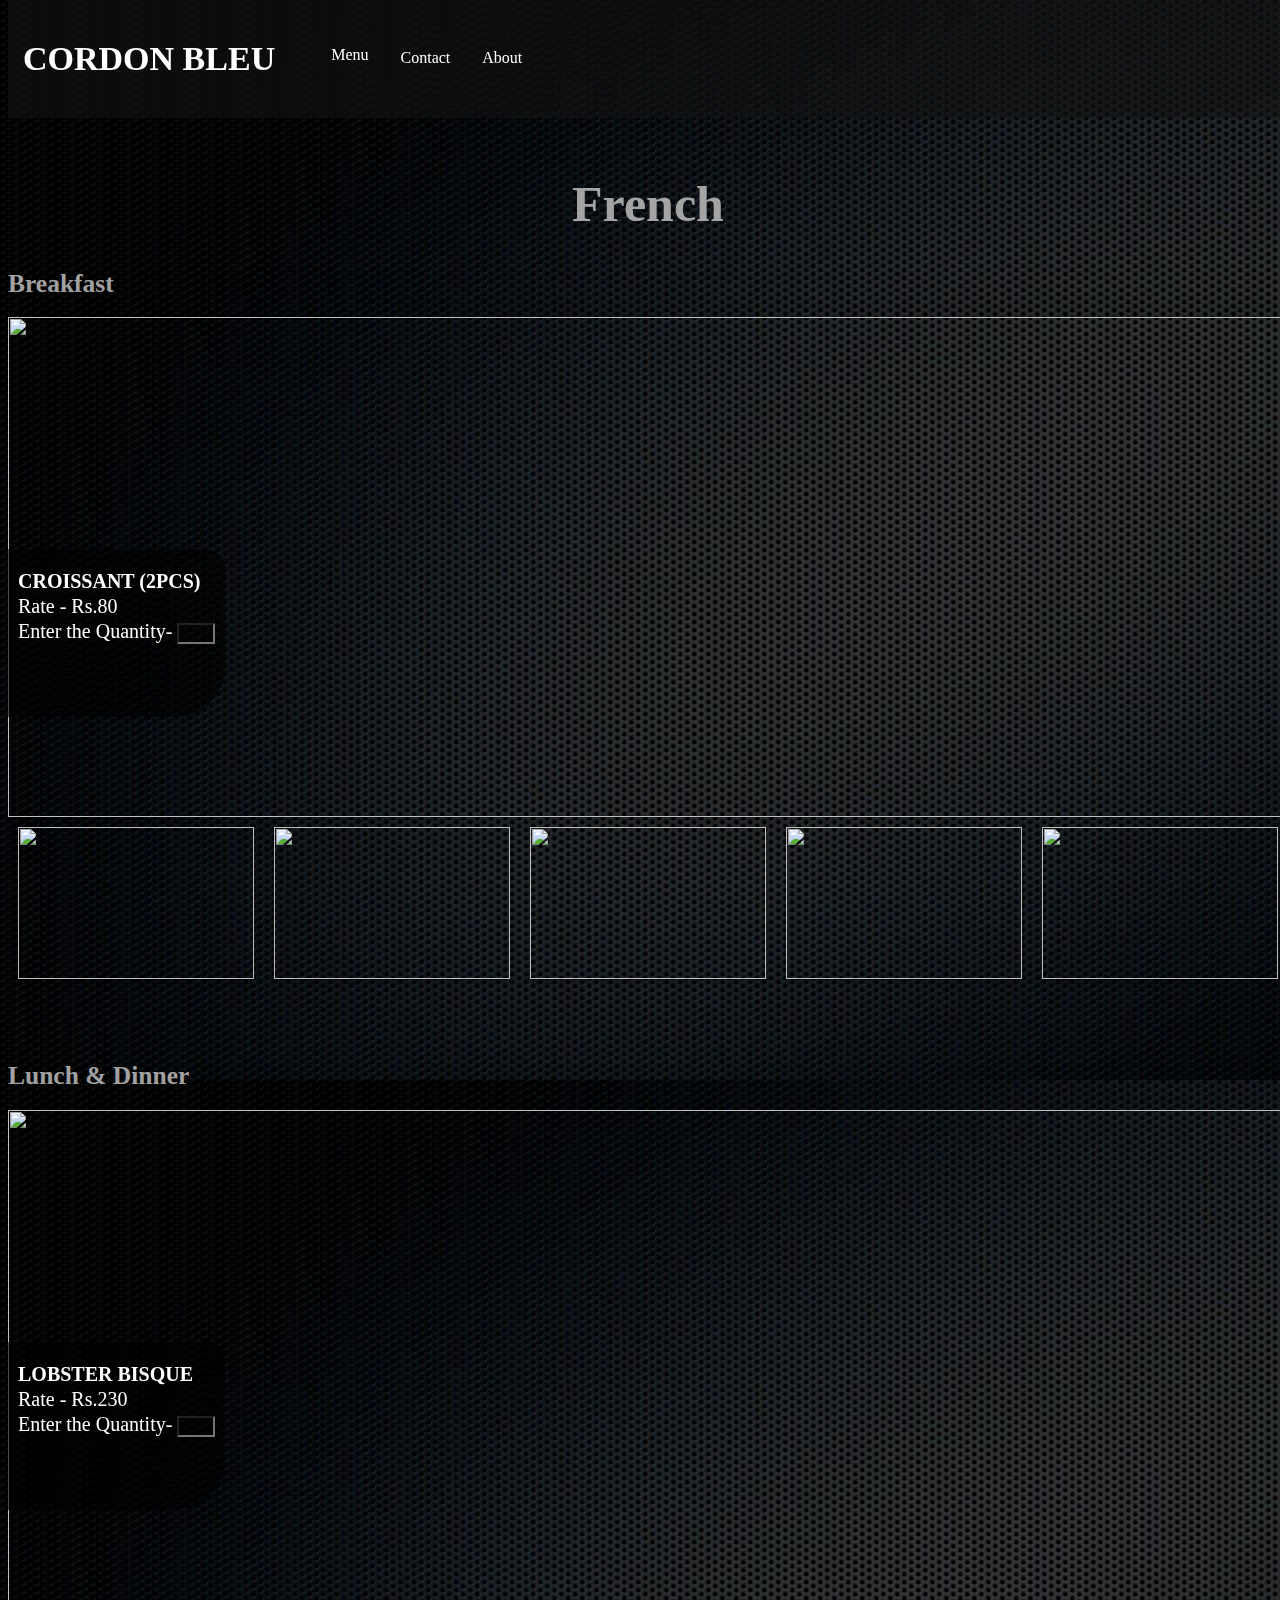
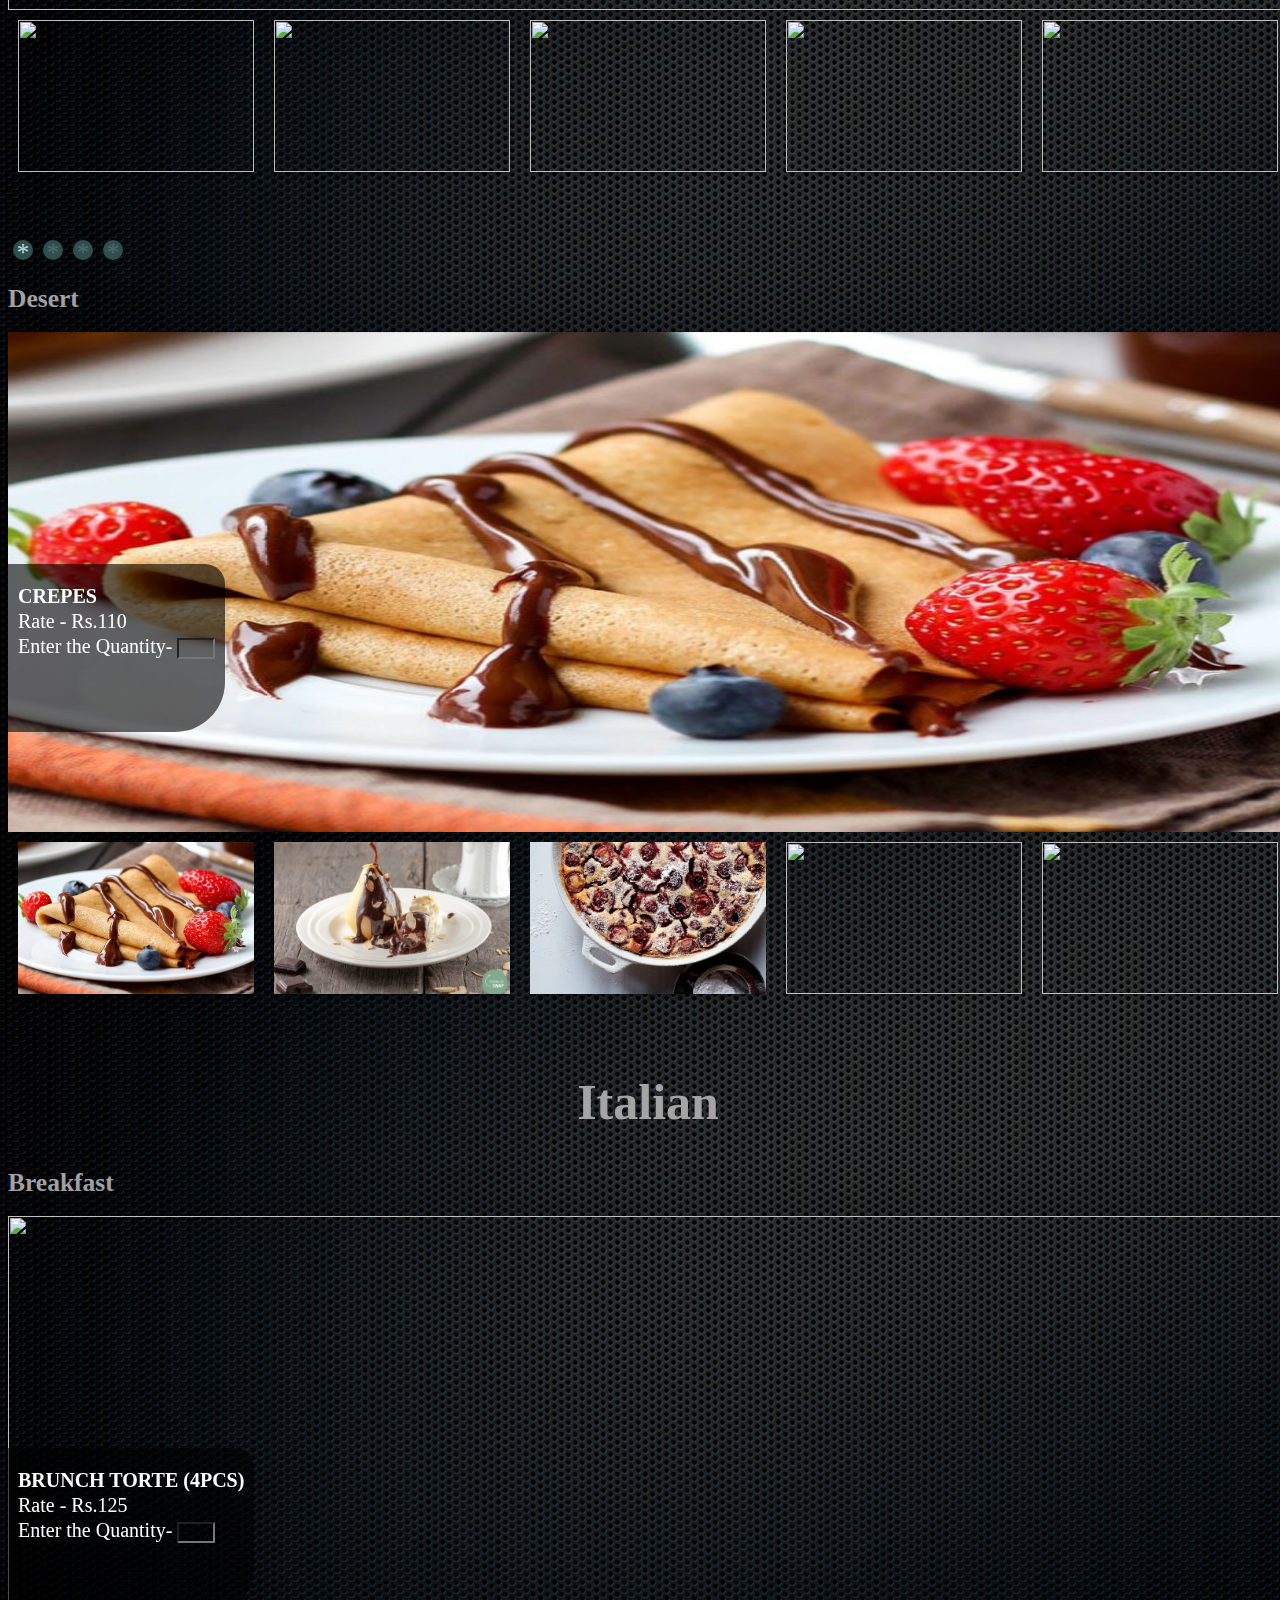
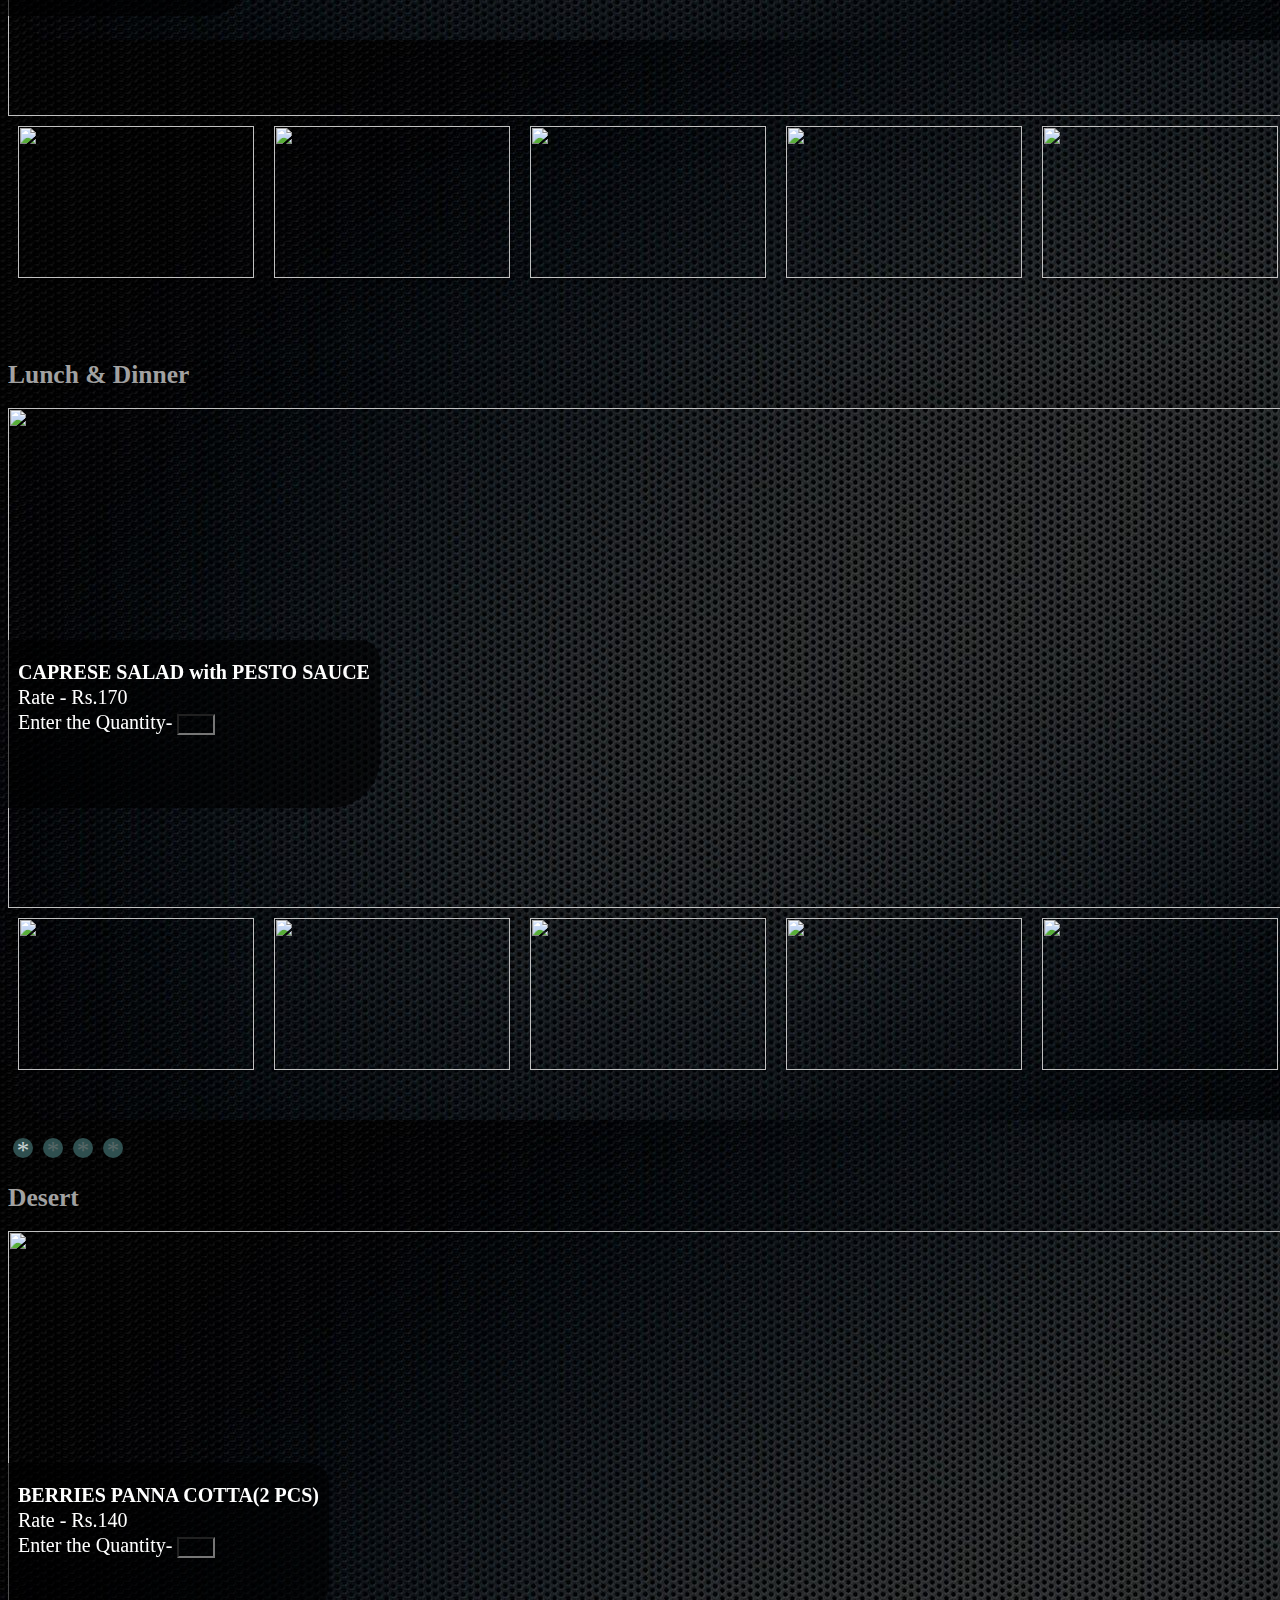
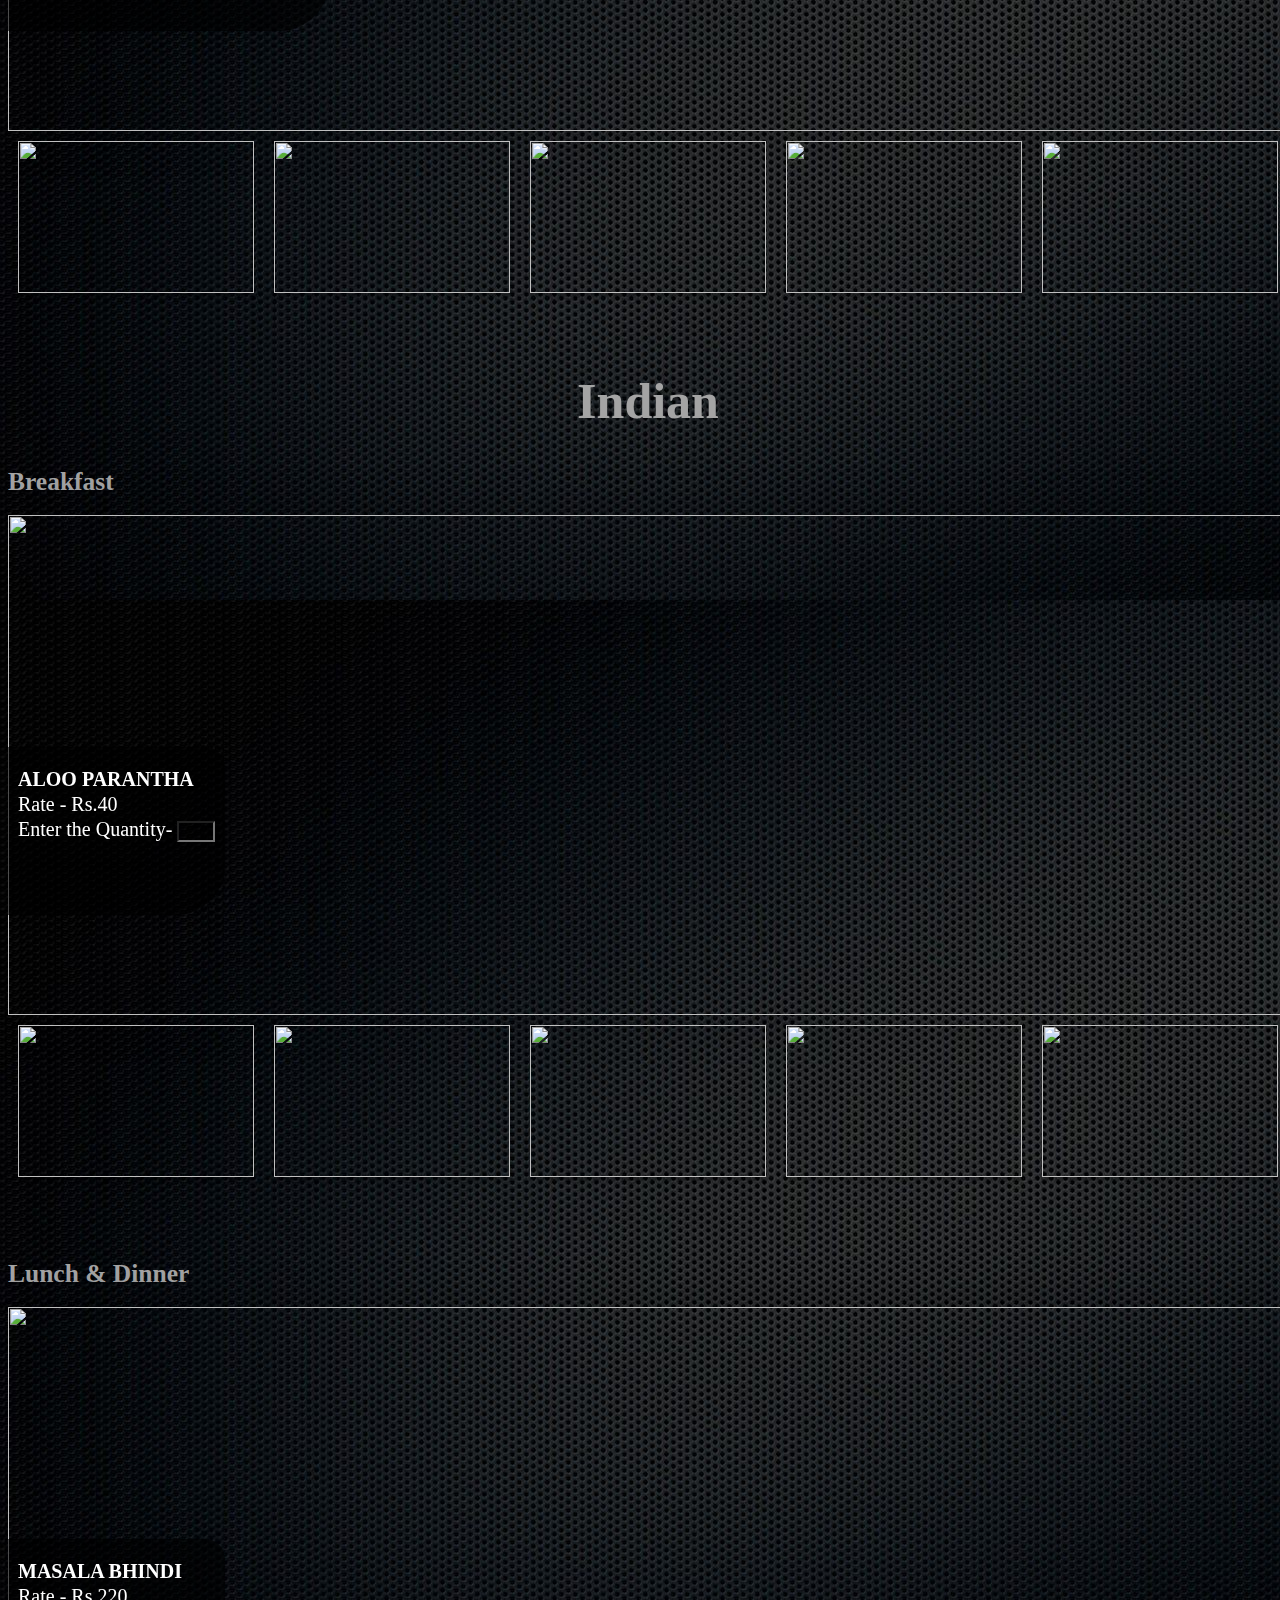
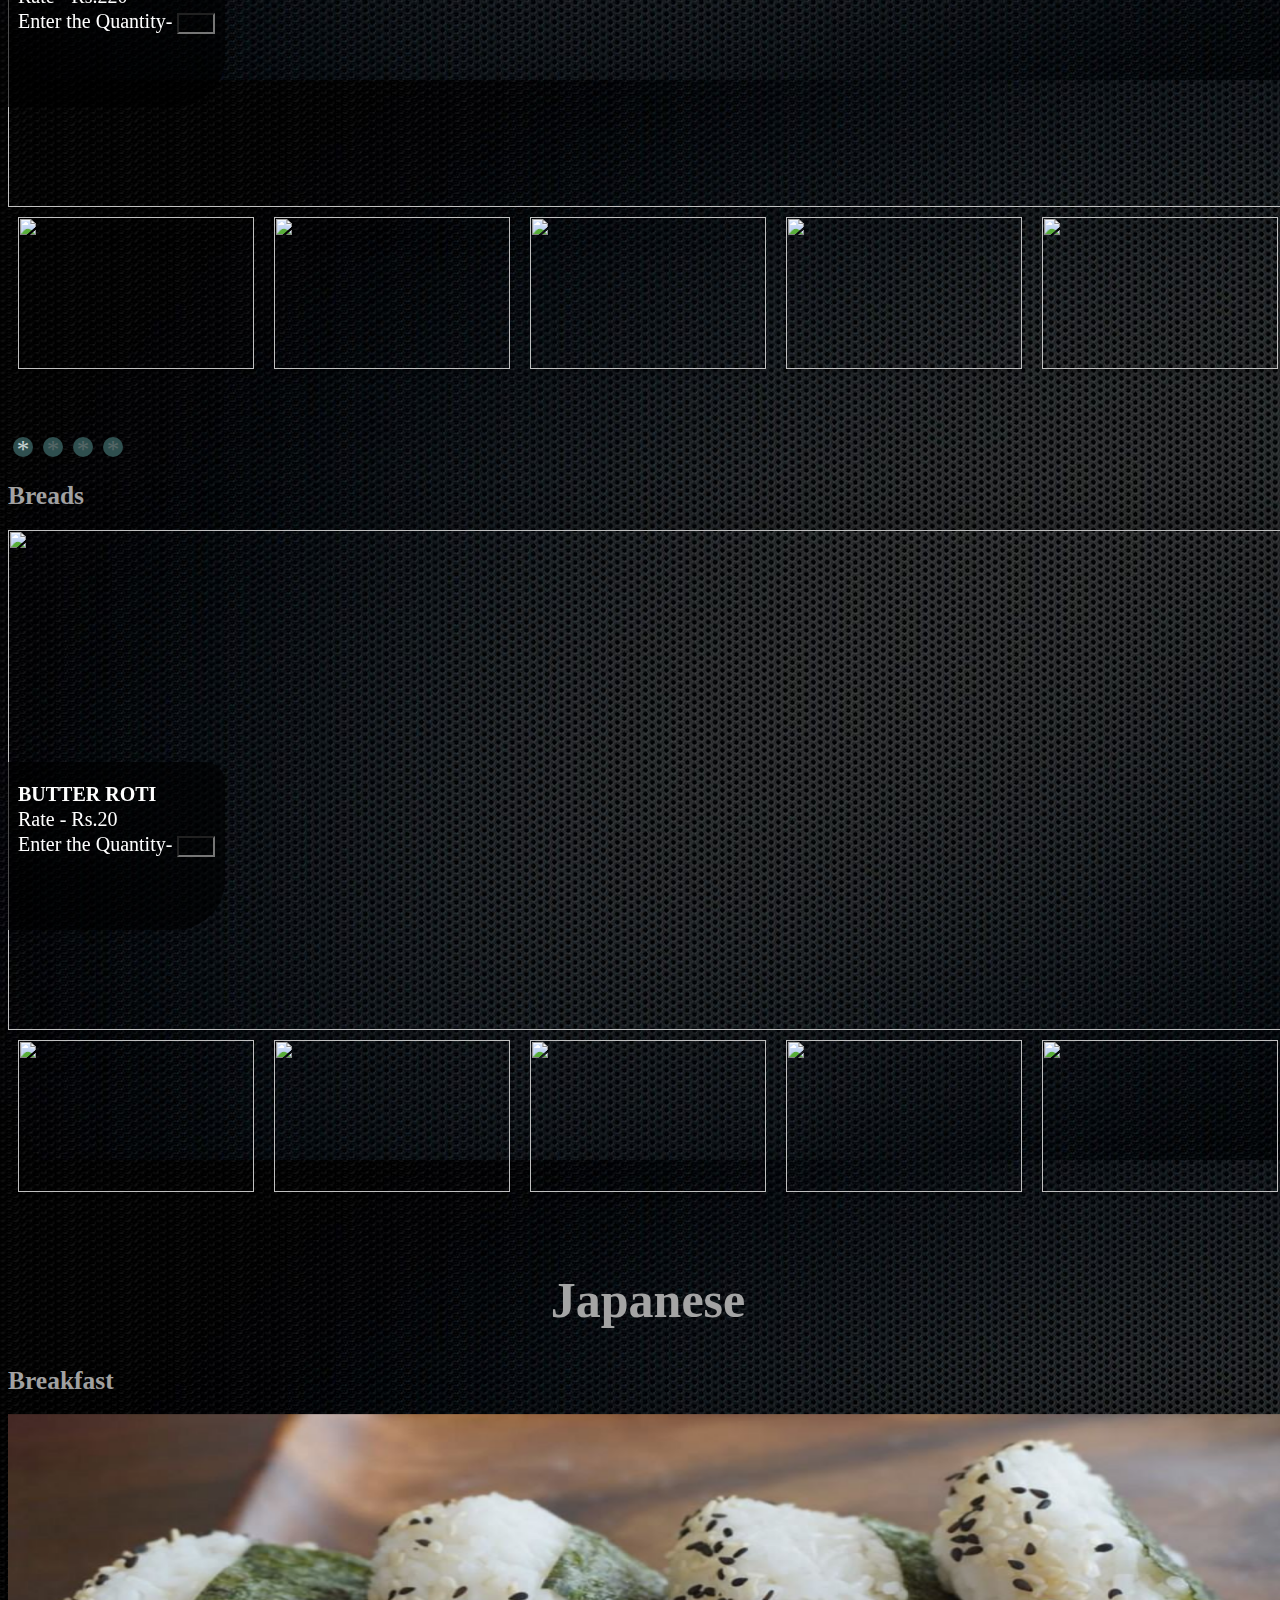
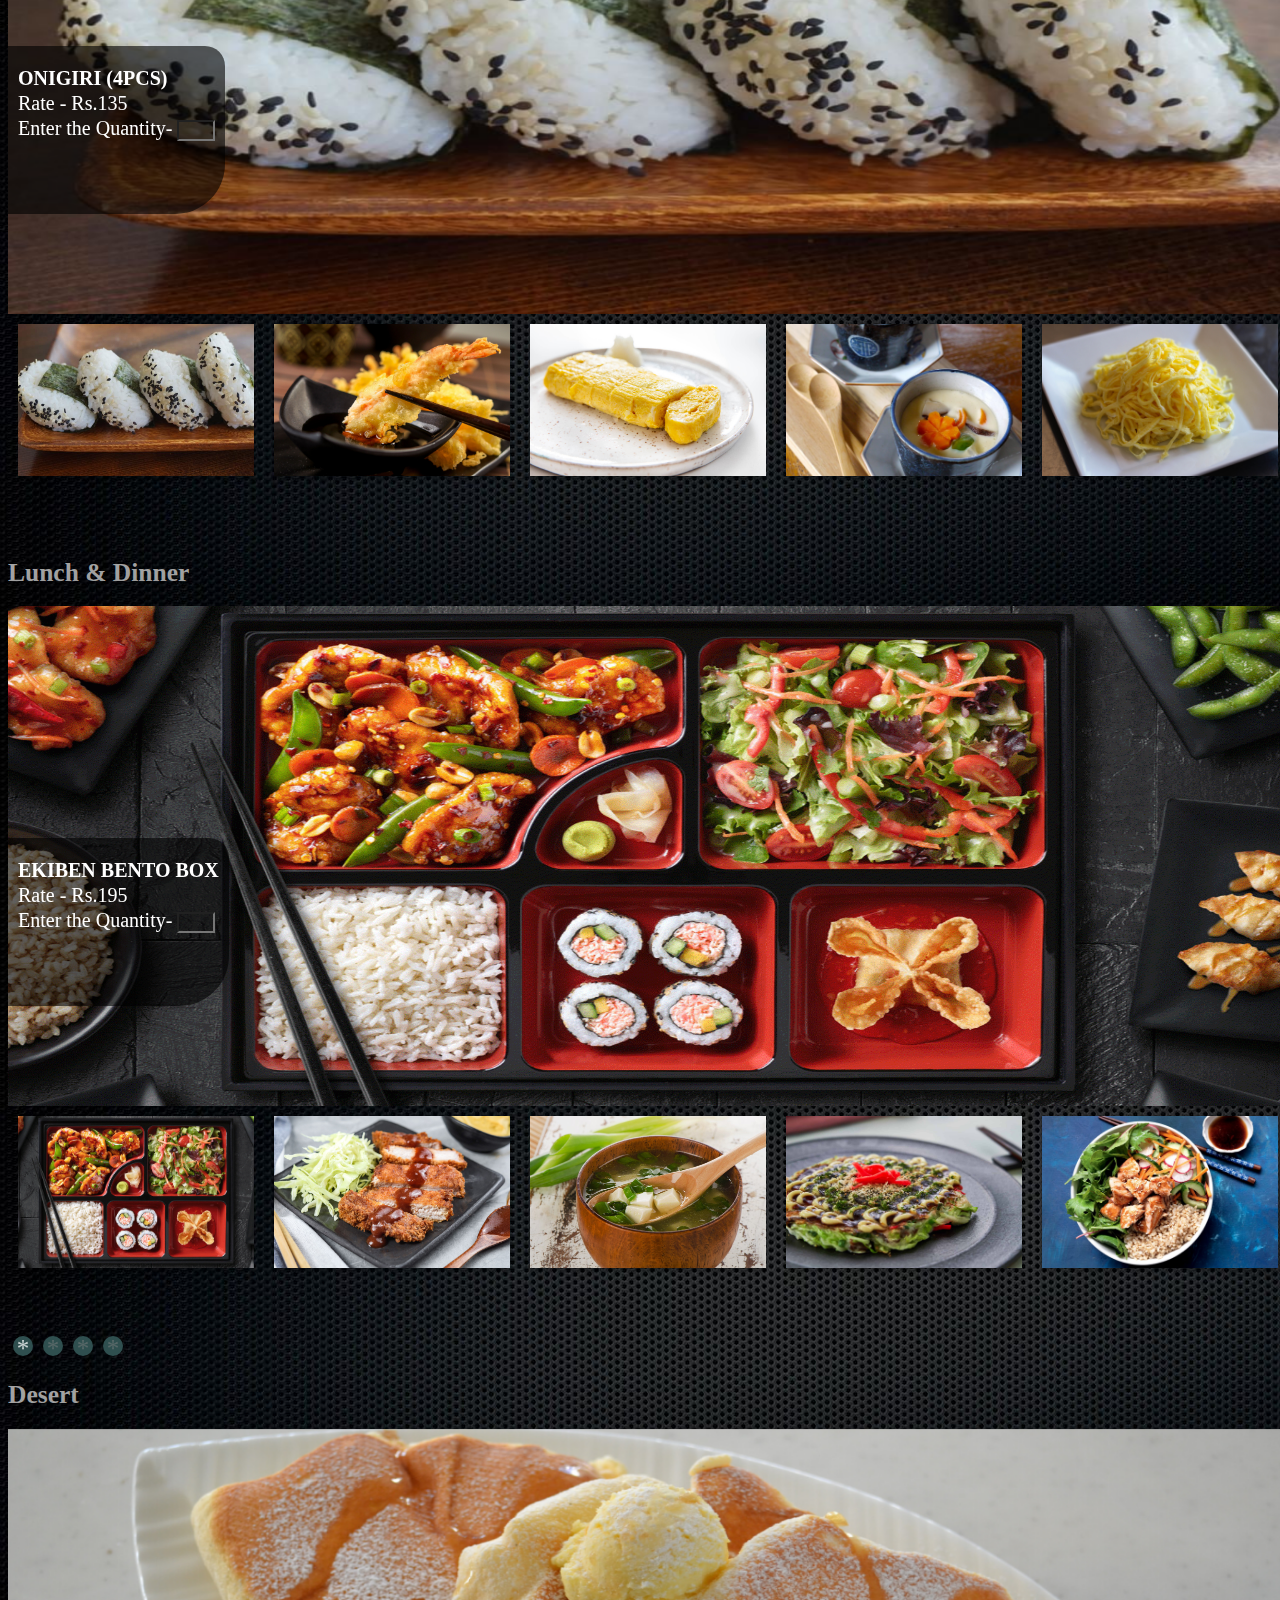
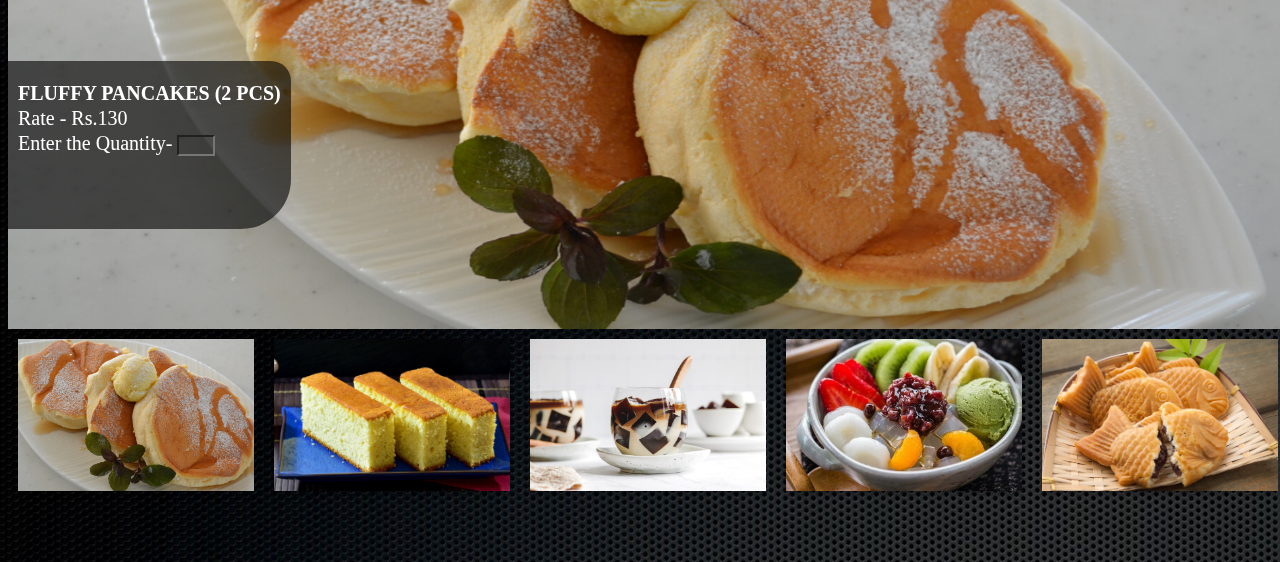
==== commit c61e02bd: "Japanese Finished" ====
--- a/index.html
+++ b/index.html
@@ -2,7 +2,7 @@
 <html lang="en">
 <head>
     <title></title>
-    <link rel="stylesheet" type="text/css" href="index.css"/>
+    <link rel="stylesheet" type="text/css" href="style.css"/>
     <link rel="stylesheet" type="text/css" href="slick/slick.css"/>
     <link rel="stylesheet" type="text/css" href="slick/slick-theme.css"/>
     <link rel="stylesheet" type="text/css" href="http://kenwheeler.github.io/slick/slick/slick-theme.css"/>
@@ -959,70 +959,70 @@
         <h2>Lunch & Dinner</h2>
         <div class="jlandd-container">
             <div class="meals">
-                <img src="https://i.ytimg.com/vi/i-TAfCQ62q0/maxresdefault.jpg" alt="">
+                <img src="img/ekibenbento.gif" alt="">
                 <div class="meal-info">
                     <p> <b>EKIBEN BENTO BOX</b><br>Rate - Rs.195 <br> Enter the Quantity-
                         <input type="number" max="10" min="0" style="width:30px; background:transparent; color:white"></p>
                 </div>
             </div>
             <div class="meals">
-                <img src="https://hips.hearstapps.com/hmg-prod.s3.amazonaws.com/images/190508-bruschetta-horizontal-2-1558014808.png?crop=1.00xw:0.752xh;0,0.137xh&resize=1200:*" alt="">
+                <img src="img/tonkatsupork.jpg" alt="">
                 <div class="meal-info">
                     <p> <b>TONKATSU PORK</b><br>Rate - Rs.210 <br> Enter the Quantity-
                         <input type="number" max="10" min="0" style="width:30px; background:transparent; color:white"></p>
                 </div>
             </div>
             <div class="meals">
-                <img src="https://www.lifesambrosia.com/wp-content/uploads/spaghetti-carbonara.jpg.pagespeed.ce.GuOJhqRmNU.jpg" alt="">
+                <img src="img/misosoup.jpg" alt="">
                 <div class="meal-info">
                     <p> <b>MISO SOUP</b><br>Rate - Rs.165 <br> Enter the Quantity-
                         <input type="number" max="10" min="0" style="width:30px; background:transparent; color:white"></p>
                 </div>
             </div>
             <div class="meals">
-                <img src="https://onlineculinaryschool.net/wp-content/uploads/2018/10/online_culinary_school_pizza_margherita-1.jpg" alt="">
+                <img src="img/okonomiyaki.jpg" alt="">
                 <div class="meal-info">
                     <p> <b>VEGGIE OKONOMIYAKI</b><br>Rate - Rs.150 <br> Enter the Quantity-
                         <input type="number" max="10" min="0" style="width:30px; background:transparent; color:white"></p>
                 </div>
             </div>
             <div class="meals">
-                <img src="https://www.simplyrecipes.com/wp-content/uploads/2004/12/lasagna-horiz-a-2000.jpg" alt="">
+                <img src="img/sushibowl.jpg" alt="">
                 <div class="meal-info">
                     <p> <b>SUSHI BOWL</b><br>Rate - Rs.230 <br> Enter the Quantity-
                         <input type="number" max="10" min="0" style="width:30px; background:transparent; color:white"></p>
                 </div>
             </div>
             <div class="meals">
-                <img src="https://chowhound1.cbsistatic.com/assets/recipe_photos/11-10-14/10851_bistecca_fiorentina.jpg" alt="">
+                <img src="img/salmonsushi.jpg" alt="">
                 <div class="meal-info">
                     <p> <b>SMOKED SALMON &<br> AVACADO SUSHI(6 PCS)</b><br>Rate - Rs.275 <br> Enter the Quantity-
                         <input type="number" max="10" min="0" style="width:30px; background:transparent; color:white"></p>
                 </div>
             </div>
             <div class="meals">
-                <img src="https://www.en.buonalombardia.it/wps/wcm/connect/20d0ec06-e48e-4f75-aaf4-ff743df4e82d/Risotto-alla-Milanese-e-ossobuco-in-gremolada-1.jpg?MOD=AJPERES" alt="">
+                <img src="img/chickenyakitori.jpeg" alt="">
                 <div class="meal-info">
                     <p> <b>YAKITORI CHICKEN(4 PCS)</b><br>Rate - Rs.180 <br> Enter the Quantity-
                         <input type="number" max="10" min="0" style="width:30px; background:transparent; color:white"></p>
                 </div>
             </div>
             <div class="meals">
-                <img src="https://images.ctfassets.net/qu53tdnhexvd/3kOw7RpfeMSsMUoAy6aoW2/736bdce6b0a0c36bf14a159226a44cd8/panzanella-salad.jpg?fm=jpg&fl=progressive&q=80&w=1300" alt="">
+                <img src="img/misosteak.jpeg" alt="">
                 <div class="meal-info">
                     <p> <b>MISO STEAK</b><br>Rate - Rs.240 <br> Enter the Quantity-
                         <input type="number" max="10" min="0" style="width:30px; background:transparent; color:white"></p>
                 </div>
             </div>
             <div class="meals">
-                <img src="https://hips.hearstapps.com/del.h-cdn.co/assets/17/39/2048x1024/landscape-1506456062-delish-spaghetti-meatballs.jpg?resize=1200:*" alt="">
+                <img src="img/katsupork.jpeg" alt="">
                 <div class="meal-info">
                     <p> <b>KATSU PORK WITH STICKY RICE</b><br>Rate - Rs.225 <br> Enter the Quantity-
                         <input type="number" max="10" min="0" style="width:30px; background:transparent; color:white"></p>
                 </div>
             </div>
             <div class="meals">
-                <img src="https://www.onceuponachef.com/images/2018/01/Chicken-Marsala.jpg" alt="">
+                <img src="img/misochicken.jpg" alt="">
                 <div class="meal-info">
                     <p> <b>MISO CARAMEL CHICKEN WINGS(6 PCS) </b><br>Rate - Rs.280 <br> Enter the Quantity-
                         <input type="number" max="10" min="0" style="width:30px; background:transparent; color:white"></p>
@@ -1033,52 +1033,52 @@
         <div class="jlanddslider-nav">
             <div class="nav-slide">
                 <div class="Img-cover">
-                    <img src="https://i.ytimg.com/vi/i-TAfCQ62q0/maxresdefault.jpg" alt="">
-                </div>
-            </div>
-            <div class="nav-slide">
-                <div class="Img-cover">
-                    <img src="https://hips.hearstapps.com/hmg-prod.s3.amazonaws.com/images/190508-bruschetta-horizontal-2-1558014808.png?crop=1.00xw:0.752xh;0,0.137xh&resize=1200:*" alt="">
-                </div>
-            </div>
-            <div class="nav-slide">
-                <div class="Img-cover">
-                    <img src="https://www.lifesambrosia.com/wp-content/uploads/spaghetti-carbonara.jpg.pagespeed.ce.GuOJhqRmNU.jpg" alt="">
-                </div>
-            </div>
-            <div class="nav-slide">
-                <div class="Img-cover">
-                    <img src="https://onlineculinaryschool.net/wp-content/uploads/2018/10/online_culinary_school_pizza_margherita-1.jpg" alt="">
-                </div>
-            </div>
-            <div class="nav-slide">
-                <div class="Img-cover">
-                    <img src="https://www.simplyrecipes.com/wp-content/uploads/2004/12/lasagna-horiz-a-2000.jpg" alt="">
-                </div>
-            </div>
-            <div class="nav-slide">
-                <div class="Img-cover">
-                    <img src="https://chowhound1.cbsistatic.com/assets/recipe_photos/11-10-14/10851_bistecca_fiorentina.jpg" alt="">
-                </div>
-            </div>
-            <div class="nav-slide">
-                <div class="Img-cover">
-                    <img src="https://www.en.buonalombardia.it/wps/wcm/connect/20d0ec06-e48e-4f75-aaf4-ff743df4e82d/Risotto-alla-Milanese-e-ossobuco-in-gremolada-1.jpg?MOD=AJPERES" alt="">
-                </div>
-            </div>
-            <div class="nav-slide">
-                <div class="Img-cover">
-                    <img src="https://images.ctfassets.net/qu53tdnhexvd/3kOw7RpfeMSsMUoAy6aoW2/736bdce6b0a0c36bf14a159226a44cd8/panzanella-salad.jpg?fm=jpg&fl=progressive&q=80&w=1300" alt="">
-                </div>
-            </div>
-            <div class="nav-slide">
-                <div class="Img-cover">
-                    <img src="https://hips.hearstapps.com/del.h-cdn.co/assets/17/39/2048x1024/landscape-1506456062-delish-spaghetti-meatballs.jpg?resize=1200:*" alt="">
-                </div>
-            </div>
-            <div class="nav-slide">
-                <div class="Img-cover">
-                    <img src="https://www.onceuponachef.com/images/2018/01/Chicken-Marsala.jpg" alt="">
+                    <img src="img/ekibenbento.gif" alt="">
+                </div>
+            </div>
+            <div class="nav-slide">
+                <div class="Img-cover">
+                    <img src="img/tonkatsupork.jpg" alt="">
+                </div>
+            </div>
+            <div class="nav-slide">
+                <div class="Img-cover">
+                    <img src="img/misosoup.jpg" alt="">
+                </div>
+            </div>
+            <div class="nav-slide">
+                <div class="Img-cover">
+                    <img src="img/okonomiyaki.jpg" alt="">
+                </div>
+            </div>
+            <div class="nav-slide">
+                <div class="Img-cover">
+                    <img src="img/sushibowl.jpg" alt="">
+                </div>
+            </div>
+            <div class="nav-slide">
+                <div class="Img-cover">
+                    <img src="img/salmonsushi.jpg" alt="">
+                </div>
+            </div>
+            <div class="nav-slide">
+                <div class="Img-cover">
+                    <img src="img/chickenyakitori.jpeg" alt="">
+                </div>
+            </div>
+            <div class="nav-slide">
+                <div class="Img-cover">
+                    <img src="img/misosteak.jpeg" alt="">
+                </div>
+            </div>
+            <div class="nav-slide">
+                <div class="Img-cover">
+                    <img src="img/katsupork.jpeg" alt="">
+                </div>
+            </div>
+            <div class="nav-slide">
+                <div class="Img-cover">
+                    <img src="img/misochicken.jpg" alt="">
                 </div>
             </div>
         </div>
@@ -1090,35 +1090,35 @@
         <h2>Desert</h2>
         <div class="jdesert-container">
             <div class="meals">
-                <img src="https://www.exceedinglyvegan.com/vegan/2915/6940/5113/easy-vegan-panna-cotta.jpg" alt="">
+                <img src="img/fluffypancake.png" alt="">
                 <div class="meal-info">
                     <p> <b>FLUFFY PANCAKES (2 PCS)</b><br>Rate - Rs.130 <br> Enter the Quantity-
                         <input type="number" max="10" min="0" style="width:30px; background:transparent; color:white"></p>
                 </div>
             </div>
             <div class="meals">
-                <img src="https://dolciveloci.it/wp-content/uploads/2019/05/SH_gelato_pistacchio-1024x683.jpg" alt="">
+                <img src="img/castella.jpg" alt="">
                 <div class="meal-info">
                     <p> <b>CASTELLA (4 PCS)</b><br>Rate - Rs.145 <br> Enter the Quantity-
                         <input type="number" max="10" min="0" style="width:30px; background:transparent; color:white"></p>
                 </div>
             </div>
             <div class="meals">
-                <img src="https://dpv87w1mllzh1.cloudfront.net/alitalia_discover/attachments/data/000/000/554/original/palermo-how-to-cassata-1920x1080.jpg?1519212186" alt="">
+                <img src="img/kohizeri.jpg" alt="">
                 <div class="meal-info">
                     <p><b>KOHI ZERI</b><br>Rate - Rs.95 <br> Enter the Quantity-
                         <input type="number" max="10" min="0" style="width:30px; background:transparent; color:white"></p>
                 </div>
             </div>
             <div class="meals">
-                <img src="https://www.italianspoon.com.au/wp-content/uploads/2018/06/938-970x600.jpg" alt="">
+                <img src="img/anmitsu.jpg" alt="">
                 <div class="meal-info">
                     <p><b>ANMITSU</b><br>Rate - Rs.150 <br> Enter the Quantity-
                         <input type="number" max="10" min="0" style="width:30px; background:transparent; color:white"></p>
                 </div>
             </div>
             <div class="meals">
-                <img src="https://files.meilleurduchef.com/mdc/photo/recipe/nougat/nougat-1200.jpg" alt="">
+                <img src="img/taiyaki.jpg" alt="">
                 <div class="meal-info">
                     <p><b>TAIYAKI (2PCS)</b><br>Rate - Rs.75 <br> Enter the Quantity-
                         <input type="number" max="10" min="0" style="width:30px; background:transparent; color:white"></p>
@@ -1129,27 +1129,27 @@
         <div class="jdesertslider-nav">
             <div class="nav-slide">
                 <div class="Img-cover">
-                    <img src="https://www.exceedinglyvegan.com/vegan/2915/6940/5113/easy-vegan-panna-cotta.jpg" alt="">
-                </div>
-            </div>
-            <div class="nav-slide">
-                <div class="Img-cover">
-                    <img src="https://dolciveloci.it/wp-content/uploads/2019/05/SH_gelato_pistacchio-1024x683.jpg" alt="">
-                </div>
-            </div>
-            <div class="nav-slide">
-                <div class="Img-cover">
-                    <img src="https://dpv87w1mllzh1.cloudfront.net/alitalia_discover/attachments/data/000/000/554/original/palermo-how-to-cassata-1920x1080.jpg?1519212186" alt="">
-                </div>
-            </div>
-            <div class="nav-slide">
-                <div class="Img-cover">
-                    <img src="https://www.italianspoon.com.au/wp-content/uploads/2018/06/938-970x600.jpg" alt="">
-                </div>
-            </div>
-            <div class="nav-slide">
-                <div class="Img-cover">
-                    <img src="https://files.meilleurduchef.com/mdc/photo/recipe/nougat/nougat-1200.jpg" alt="">
+                    <img src="img/fluffypancake.png" alt="">
+                </div>
+            </div>
+            <div class="nav-slide">
+                <div class="Img-cover">
+                    <img src="img/castella.jpg" alt="">
+                </div>
+            </div>
+            <div class="nav-slide">
+                <div class="Img-cover">
+                    <img src="img/kohizeri.jpg" alt="">
+                </div>
+            </div>
+            <div class="nav-slide">
+                <div class="Img-cover">
+                    <img src="img/anmitsu.jpg" alt="">
+                </div>
+            </div>
+            <div class="nav-slide">
+                <div class="Img-cover">
+                    <img src="img/taiyaki.jpg" alt="">
                 </div>
             </div>
         </div>
--- a/style.css
+++ b/style.css
@@ -0,0 +1,449 @@
+header{
+    background : rgba(19,18,19,0.6);
+    padding: 15px;
+    min-height:50px;
+    position: Fixed;
+    top: 0;
+    width:100%;
+    min-height:50px;
+    color: #fff;
+    display: flex;
+    align-items: center;
+    z-index: 24;
+    transition: .5s ease;
+    border-bottom: 1px solid transparent;
+}
+li {
+    float: left;
+    list-style-type: none;
+}
+li a {
+    color: white;
+    text-align: center;
+    padding: 16px;
+    text-decoration: none;
+}
+li a:hover {
+    background-color: #111111;
+}
+.menu {
+    overflow: hidden;
+    background : inherit;
+}
+.menu a {
+    float: left;
+    font-size: 16px;
+    color: white;
+    text-align: center;
+    padding: 14px 16px;
+    text-decoration: none;
+}
+.dropdown {
+    float: left;
+    overflow: hidden;
+}
+.dropdown .dropbtn {
+    font-size: 16px;
+    border: none;
+    outline: none;
+    color: white;
+    padding: 14px 16px;
+    background-color: inherit;
+    font-family: inherit;
+    margin: 0;
+}
+.menu a:hover, .dropdown:hover .dropbtn {
+    background-color: #111111;
+}
+.dropdown-content {
+    display: none;
+    position: absolute;
+    background-color: #f9f9f9;
+    min-width: 160px;
+    box-shadow: 0px 8px 16px 0px rgba(0,0,0,0.2);
+    z-index: 1;
+}
+.dropdown-content a {
+    float: none;
+    color: black;
+    padding: 12px 16px;
+    text-decoration: none;
+    display: block;
+    text-align: left;
+}
+.dropdown-content a:hover {
+    background-color: #ddd;
+}
+.dropdown:hover .dropdown-content {
+    display: block;
+}
+/* maIN CONTENT*/
+.meal img {
+    max-width: 100%;
+    display: block;
+    height :450px;
+    width :100%;
+    z-index:2;
+}
+.nav-slide img{
+    height: 152px;
+    object-fit: cover;
+    width: 100%;
+    display: block;
+    transition: .3s ease;
+    box-shadow: 0px 4px 4px rgba(0, 0, 0, 0.25);
+}
+.nav-slide{
+    padding: 010px;
+    transition: .3s ease;
+    position: relative;
+}
+.nav-slide.Img-cover{
+    position: relative;
+    border-bottom: 5px solid #000;
+    transition: .3s ease;
+}
+.nav-slide .Img-cover:before{
+    content: '';
+    position: absolute;
+    top: 0;
+    left: 0;
+    width: 100%;
+    height: 100%;
+    background-color: #000;
+    opacity: 0;
+    z-index: 1;
+    transition: .3s ease;
+}
+.nav-slide .Img-cover:hover{
+    box-shadow: 0px 4px 4px rgba(0, 0, 0, 1);
+}
+
+.nav-slide.slick-current .Img-cover:before,
+.nav-slide:hover .Img-cover:before{
+    opacity: 0;
+}
+.nav-slide:hover .Img-cover{
+    border-color: #45a7ef;
+}
+.nav-slide.slick-current,
+.nav-slide:hover img{
+    box-shadow: none;
+}
+.slider-nav{
+    max-width: 800px;
+    position: absolute;
+    z-index: 1;
+    margin-right:-10px;
+    padding-bottom: 53px;
+    float:right;
+}
+
+body{
+    color: #a4a4a4;
+    font-size: 17px;
+    line-height: 1.47em;
+    font-family: 'Open Sans', serif;
+    width:100%;
+    min-width: 320px;
+    background-image: url("img/background.jpg");
+    /*background-size: cover;
+    background-repeat: no-repeat;*/
+    min-height: 100vh;
+}
+.heading{
+    font-size: 50px;
+    text-align: center;
+}
+
+/*trial*/
+.meal-info{
+    position: absolute;
+    max-width: 550px;
+    z-index:1;
+    color: #fff;
+    bottom: 100px;
+    padding-bottom: 53px;
+    padding-left: 10px;
+    padding-right: 10px;
+    max-height: 400px;
+    float:left;
+    border-radius: 50px 20px;
+}
+.meal-info:before{
+    content: '';
+    position: absolute;
+    top: 0;
+    right: 0;
+    width: 550px;
+    height:100%;
+    background: rgba(0, 0, 0, 0.6);
+    z-index: -1;
+    border-radius: 50px 20px;
+
+}
+.meal-info p{
+    font-size: 20px;
+    color: white;
+    max-width: 500px;
+    transform: translateX(-500px);
+    opacity: 0;
+    transition: all .3s cubic-bezier(0.55, 0.06, 0.68, 0.19);
+}
+
+.meals.slick-current .meal-info p{
+    transition: .6s cubic-bezier(0.22, 0.61, 0.36, 1) .4s;
+    transform: translateX(0);
+    opacity: 1;
+}
+
+.meals-container {
+    box-shadow: 0px 0px 40px rgba(0, 0, 0, 0.3);
+}
+.meals img {
+    max-width: 100%;
+    display: block;
+    height :500px;
+    width :100%
+}
+
+.slick-prev:before,
+.slick-next:before {
+    color: red;
+    z-index:10;
+}
+.slick-dots li button{
+    background-color:darkslategrey !important;
+    border-radius: 10px;
+}
+.slider {
+    background: transparent;
+    width:100%;
+    position: relative;
+    overflow: hidden;
+}
+
+/* French menu css */
+.fBreakfast {
+    background: transparent;
+    width:100%;
+    position: relative;
+    overflow: hidden;
+}
+.fbfslider-nav{
+    max-width: 100%;
+    position: absolute;
+    z-index: 1;
+    margin-right:-10px;
+    padding-bottom: 53px;
+   /* float:right;*/
+}
+.fbreakfast-container {
+    box-shadow: 0px 0px 40px rgba(0, 0, 0, 0.3);
+}
+
+
+.flandd {
+    background: transparent;
+    width:100%;
+    position: relative;
+    overflow: hidden;
+}
+.flandd-container {
+    box-shadow: 0px 0px 40px rgba(0, 0, 0, 0.3);
+}
+.flanddslider-nav{
+    max-width: 100%;
+    position: absolute;
+    z-index: 1;
+    margin-right:-10px;
+    padding-bottom: 53px;
+
+}
+
+
+.fdesert {
+    background: transparent;
+    width:100%;
+    position: relative;
+    overflow: hidden;
+}
+.fdesert-container {
+    box-shadow: 0px 0px 40px rgba(0, 0, 0, 0.3);
+}
+.fdesertslider-nav{
+    max-width: 100%;
+    position: absolute;
+    z-index: 1;
+    margin-right:-10px;
+    padding-bottom: 53px;
+
+}
+
+/* Italian menu css */
+.iBreakfast {
+    background: transparent;
+    width:100%;
+    position: relative;
+    overflow: hidden;
+}
+.ibfslider-nav{
+    max-width: 100%;
+    position: absolute;
+    z-index: 1;
+    margin-right:-10px;
+    padding-bottom: 53px;
+    /* float:right;*/
+}
+.ibreakfast-container {
+    box-shadow: 0px 0px 40px rgba(0, 0, 0, 0.3);
+}
+
+
+.ilandd {
+    background: transparent;
+    width:100%;
+    position: relative;
+    overflow: hidden;
+}
+.ilandd-container {
+    box-shadow: 0px 0px 40px rgba(0, 0, 0, 0.3);
+}
+.ilanddslider-nav{
+    max-width: 100%;
+    position: absolute;
+    z-index: 1;
+    margin-right:-10px;
+    padding-bottom: 53px;
+
+}
+
+
+.idesert {
+    background: transparent;
+    width:100%;
+    position: relative;
+    overflow: hidden;
+}
+.idesert-container {
+    box-shadow: 0px 0px 40px rgba(0, 0, 0, 0.3);
+}
+.idesertslider-nav{
+    max-width: 100%;
+    position: absolute;
+    z-index: 1;
+    margin-right:-10px;
+    padding-bottom: 53px;
+}
+
+/* Indian menu css */
+.inBreakfast {
+    background: transparent;
+    width:100%;
+    position: relative;
+    overflow: hidden;
+}
+.inbfslider-nav{
+    max-width: 100%;
+    position: absolute;
+    z-index: 1;
+    margin-right:-10px;
+    padding-bottom: 53px;
+    /* float:right;*/
+}
+.inbreakfast-container {
+    box-shadow: 0px 0px 40px rgba(0, 0, 0, 0.3);
+}
+
+
+.inlandd {
+    background: transparent;
+    width:100%;
+    position: relative;
+    overflow: hidden;
+}
+.inlandd-container {
+    box-shadow: 0px 0px 40px rgba(0, 0, 0, 0.3);
+}
+.inlanddslider-nav{
+    max-width: 100%;
+    position: absolute;
+    z-index: 1;
+    margin-right:-10px;
+    padding-bottom: 53px;
+
+}
+
+
+.indesert {
+    background: transparent;
+    width:100%;
+    position: relative;
+    overflow: hidden;
+}
+.indesert-container {
+    box-shadow: 0px 0px 40px rgba(0, 0, 0, 0.3);
+}
+.indesertslider-nav{
+    max-width: 100%;
+    position: absolute;
+    z-index: 1;
+    margin-right:-10px;
+    padding-bottom: 53px;
+}
+
+/* Japanese menu css */
+.jBreakfast {
+    background: transparent;
+    width:100%;
+    position: relative;
+    overflow: hidden;
+}
+.jbfslider-nav{
+    max-width: 100%;
+    position: absolute;
+    z-index: 1;
+    margin-right:-10px;
+    padding-bottom: 53px;
+    /* float:right;*/
+}
+.jbreakfast-container {
+    box-shadow: 0px 0px 40px rgba(0, 0, 0, 0.3);
+}
+
+
+.jlandd {
+    background: transparent;
+    width:100%;
+    position: relative;
+    overflow: hidden;
+}
+.jlandd-container {
+    box-shadow: 0px 0px 40px rgba(0, 0, 0, 0.3);
+}
+.jlanddslider-nav{
+    max-width: 100%;
+    position: absolute;
+    z-index: 1;
+    margin-right:-10px;
+    padding-bottom: 53px;
+
+}
+
+
+.jdesert {
+    background: transparent;
+    width:100%;
+    position: relative;
+    overflow: hidden;
+}
+.jdesert-container {
+    box-shadow: 0px 0px 40px rgba(0, 0, 0, 0.3);
+}
+.jdesertslider-nav{
+    max-width: 100%;
+    position: absolute;
+    z-index: 1;
+    margin-right:-10px;
+    padding-bottom: 53px;
+}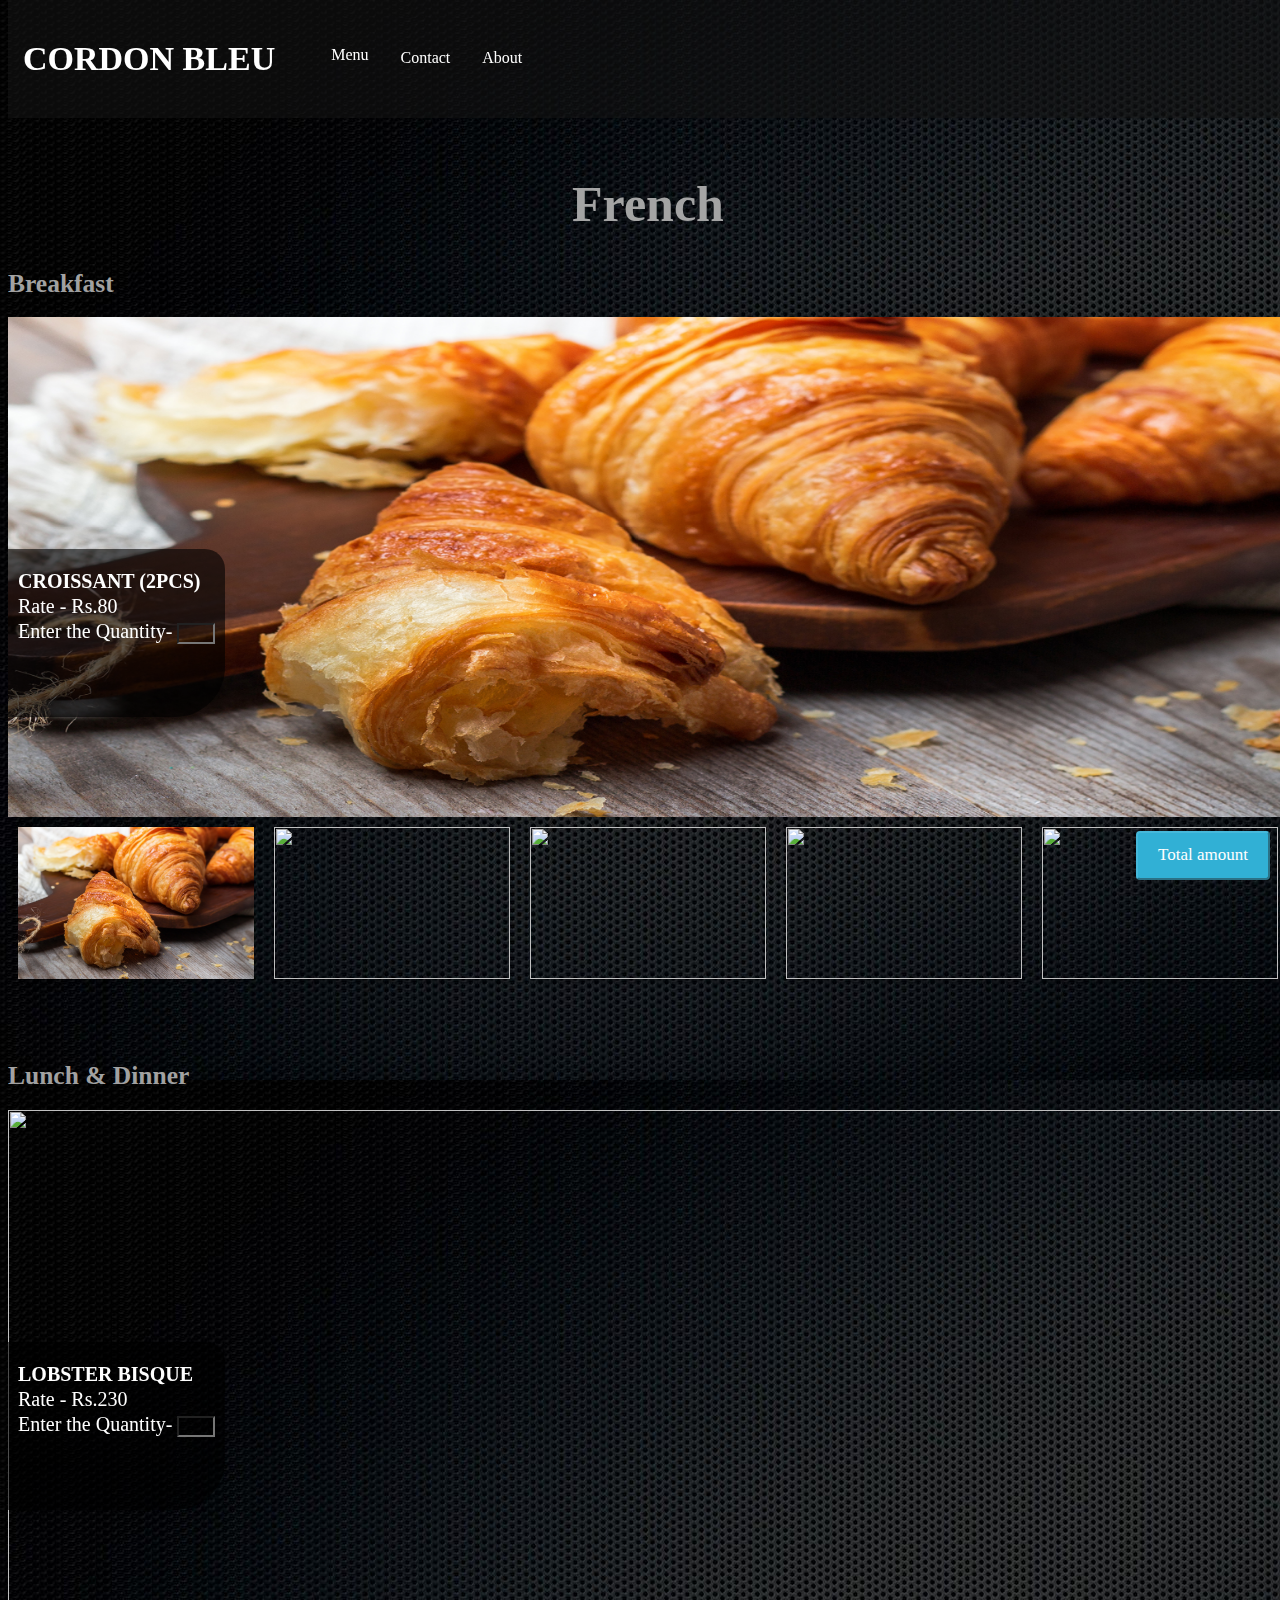
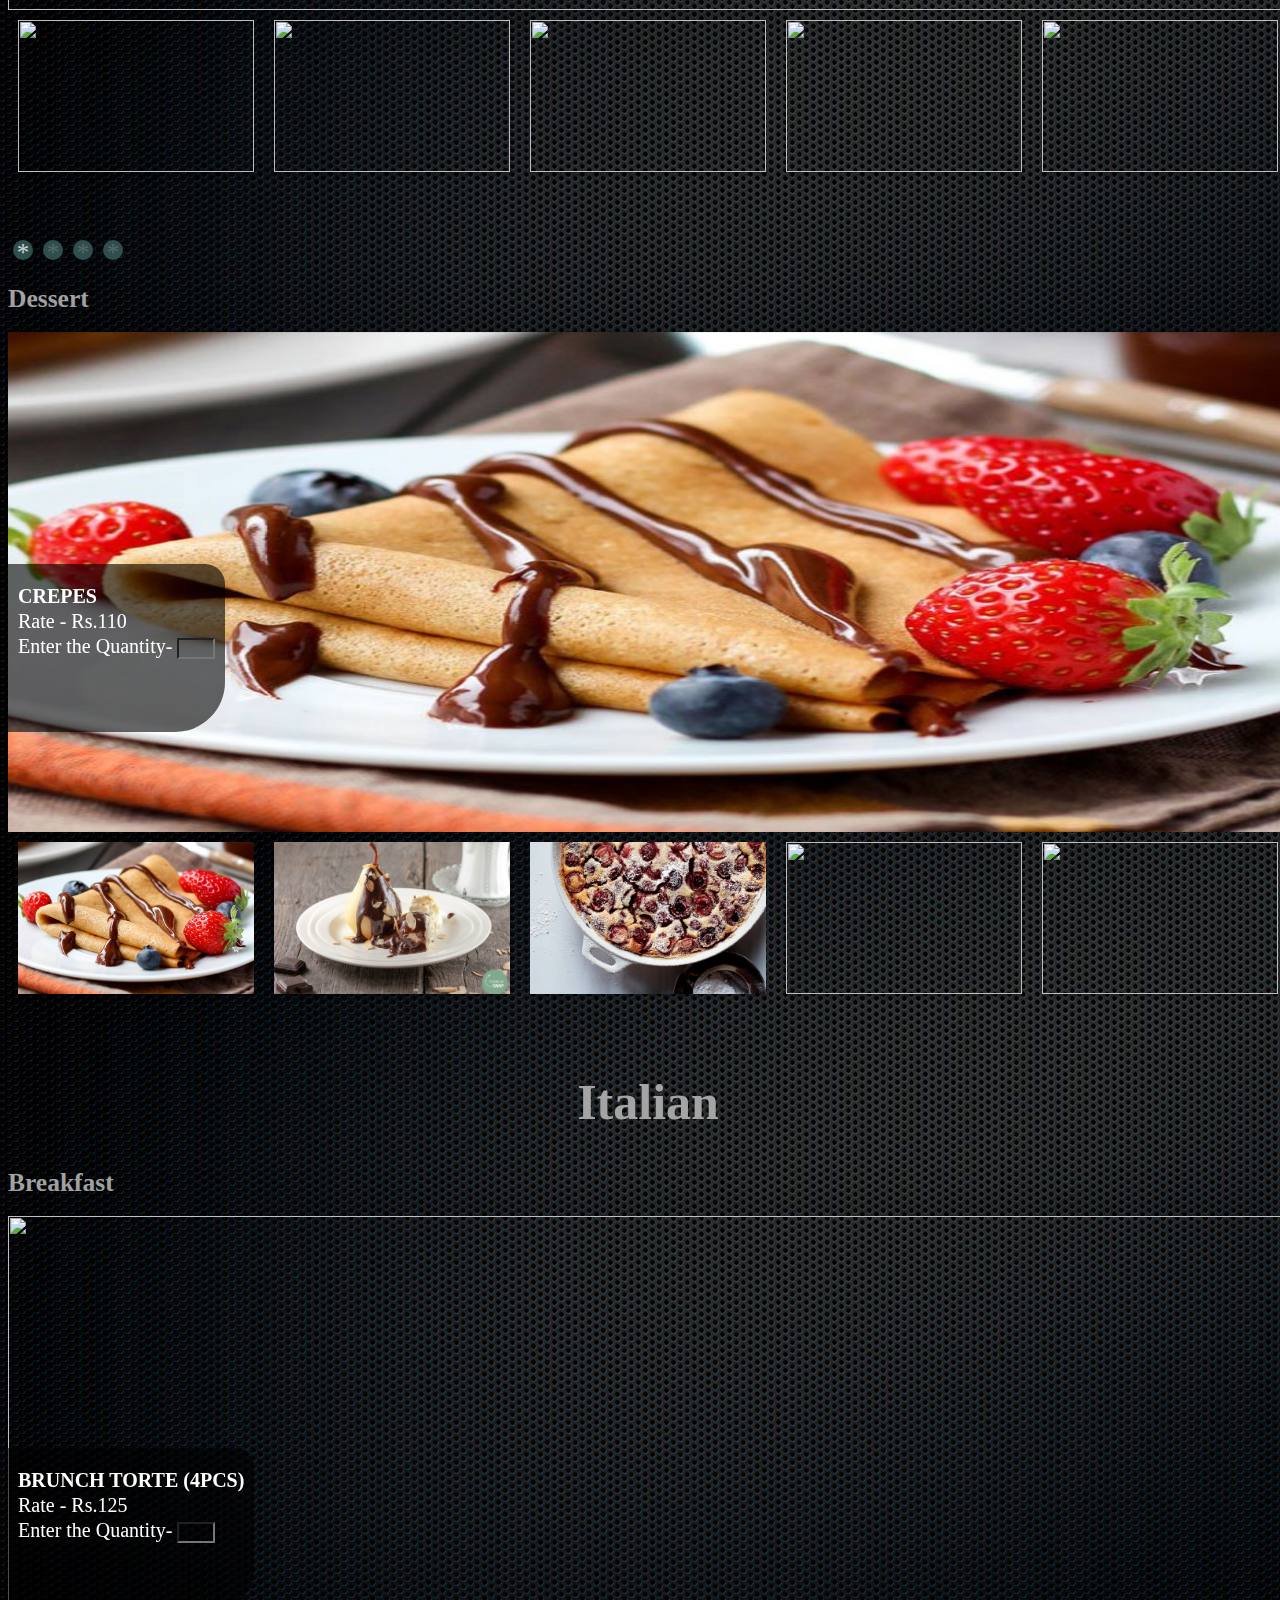
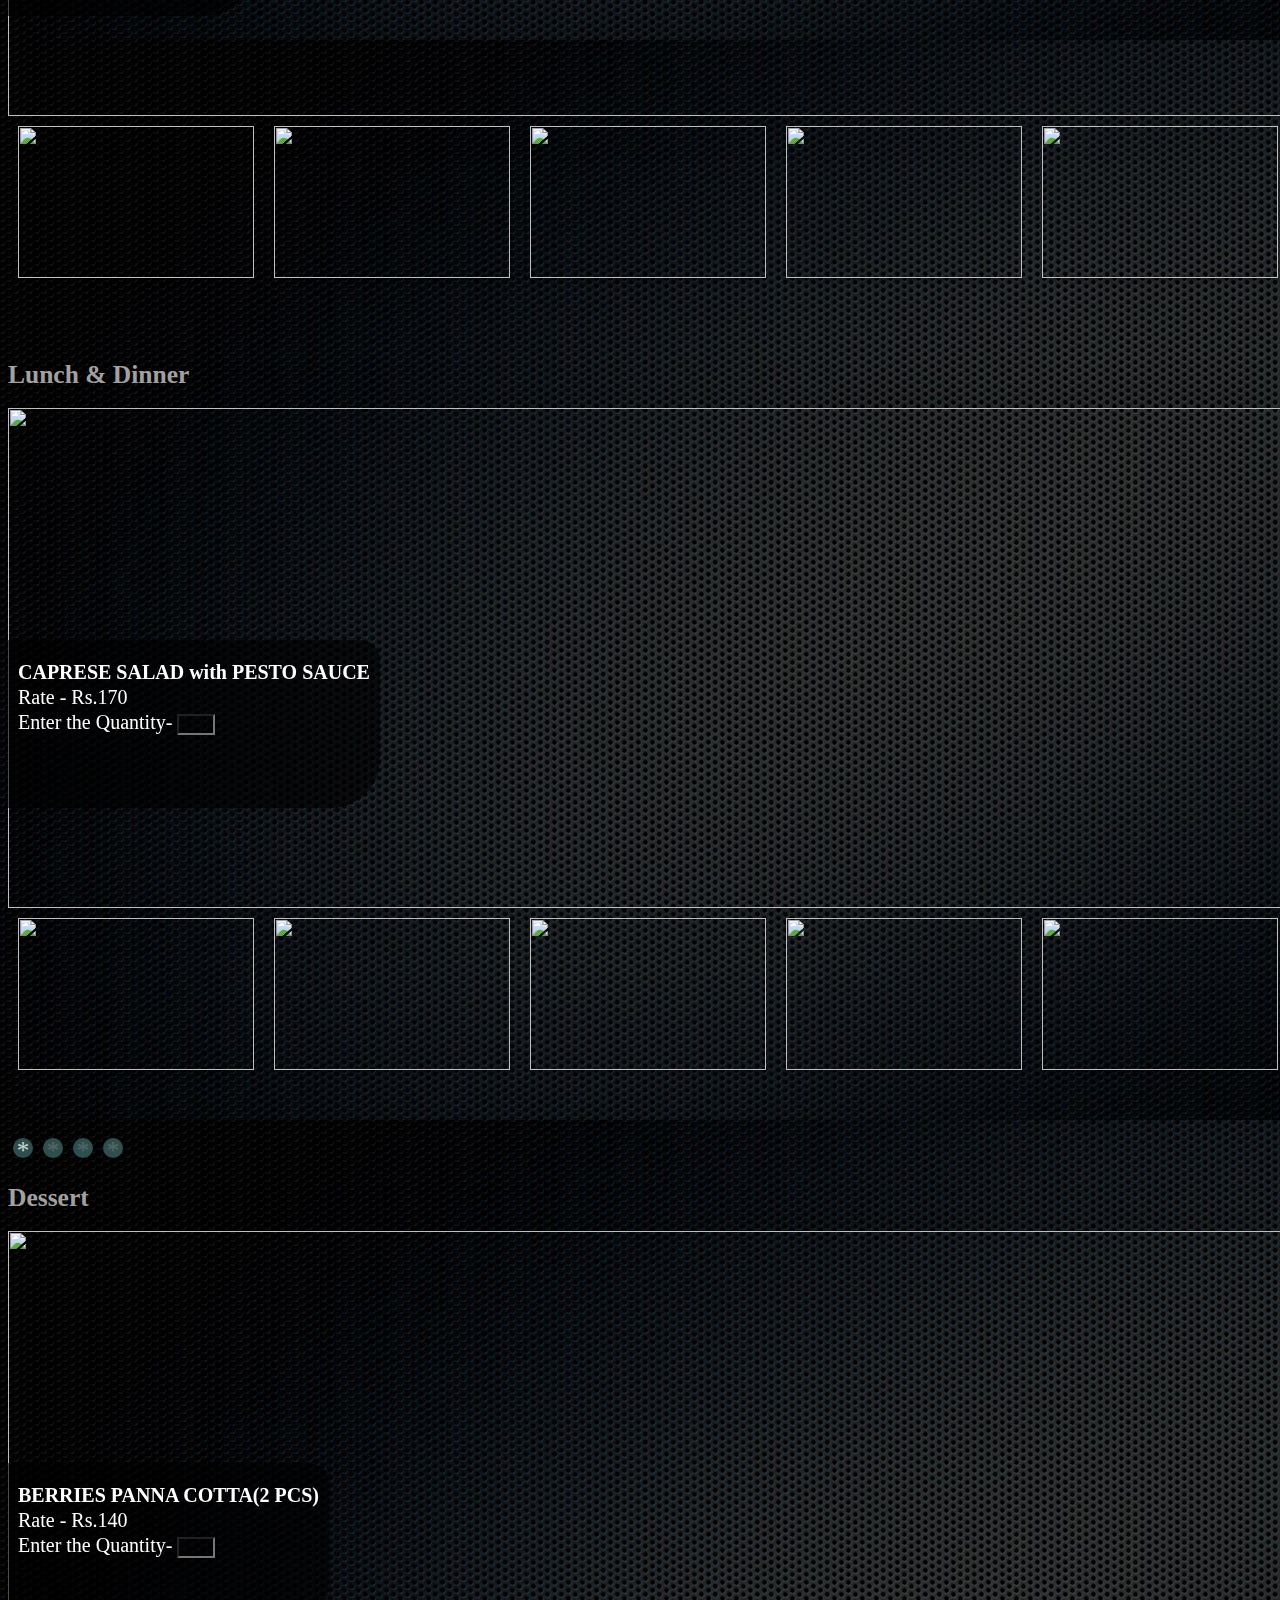
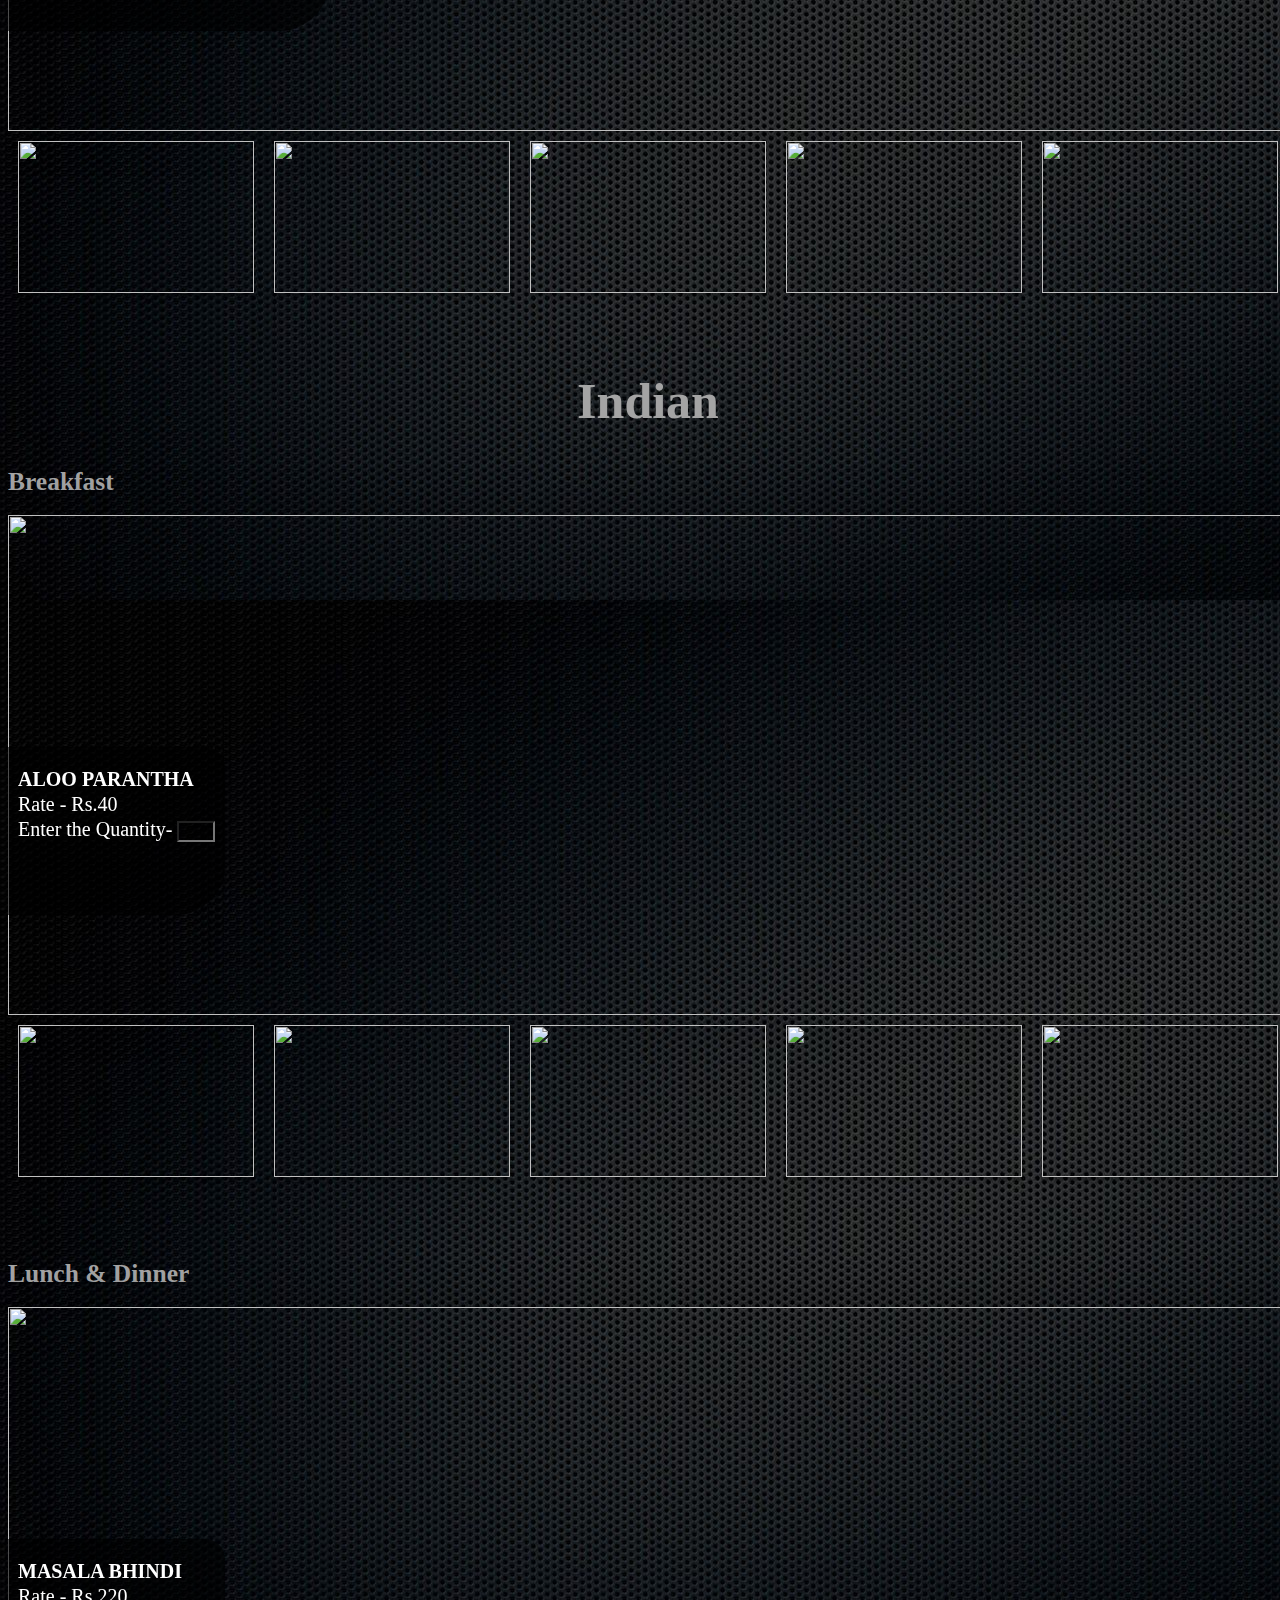
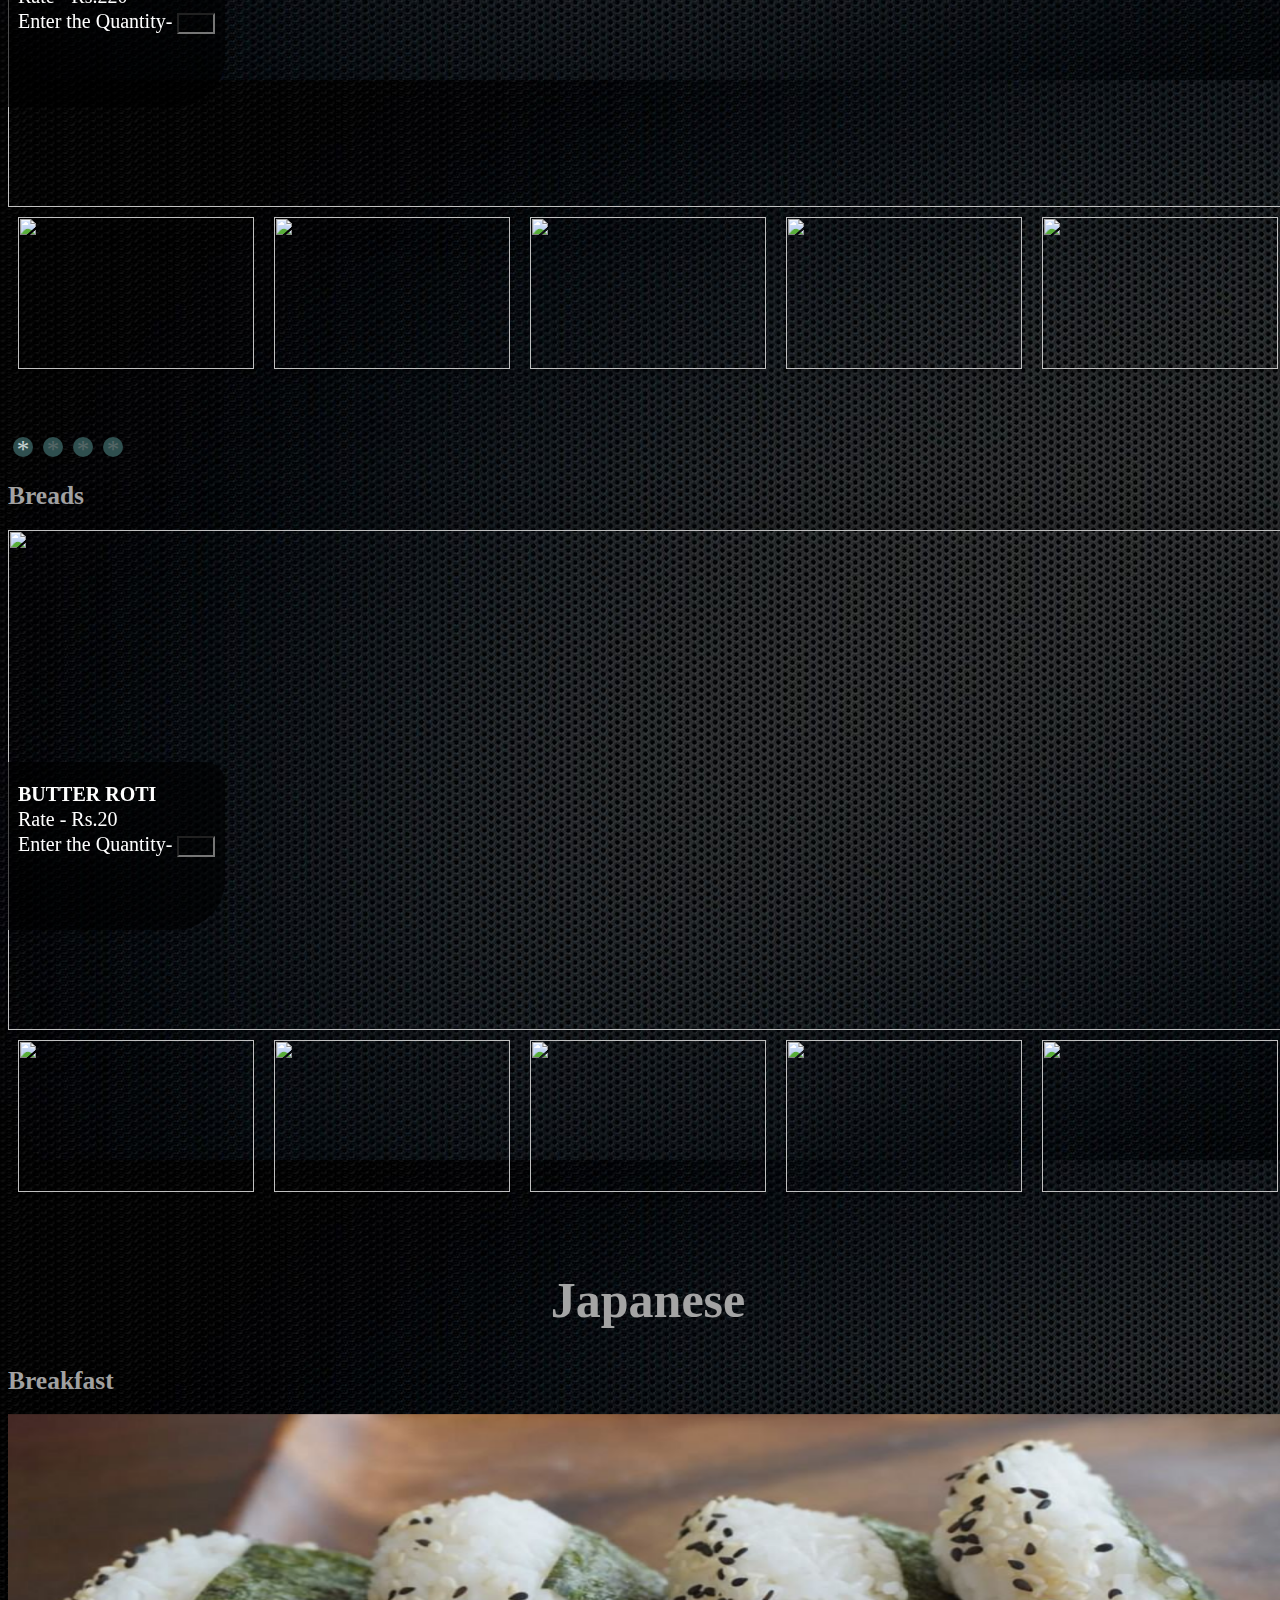
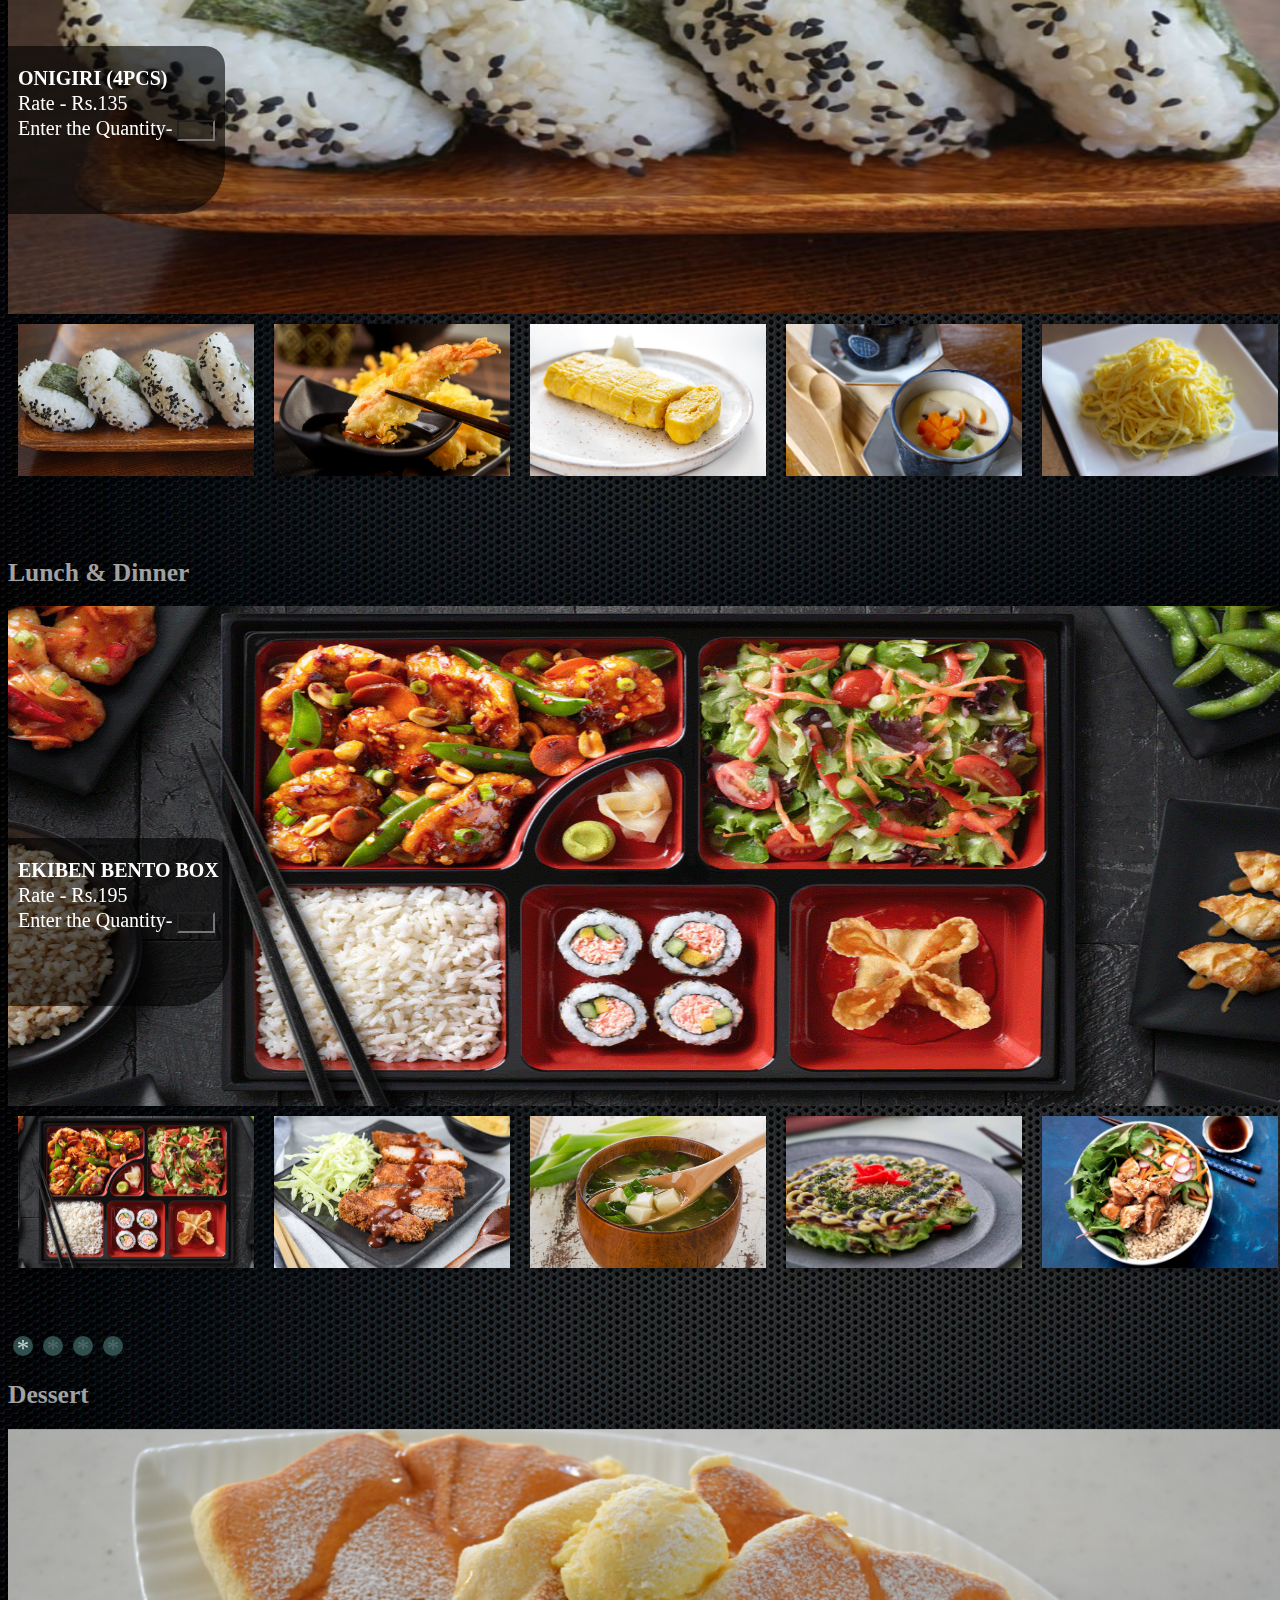
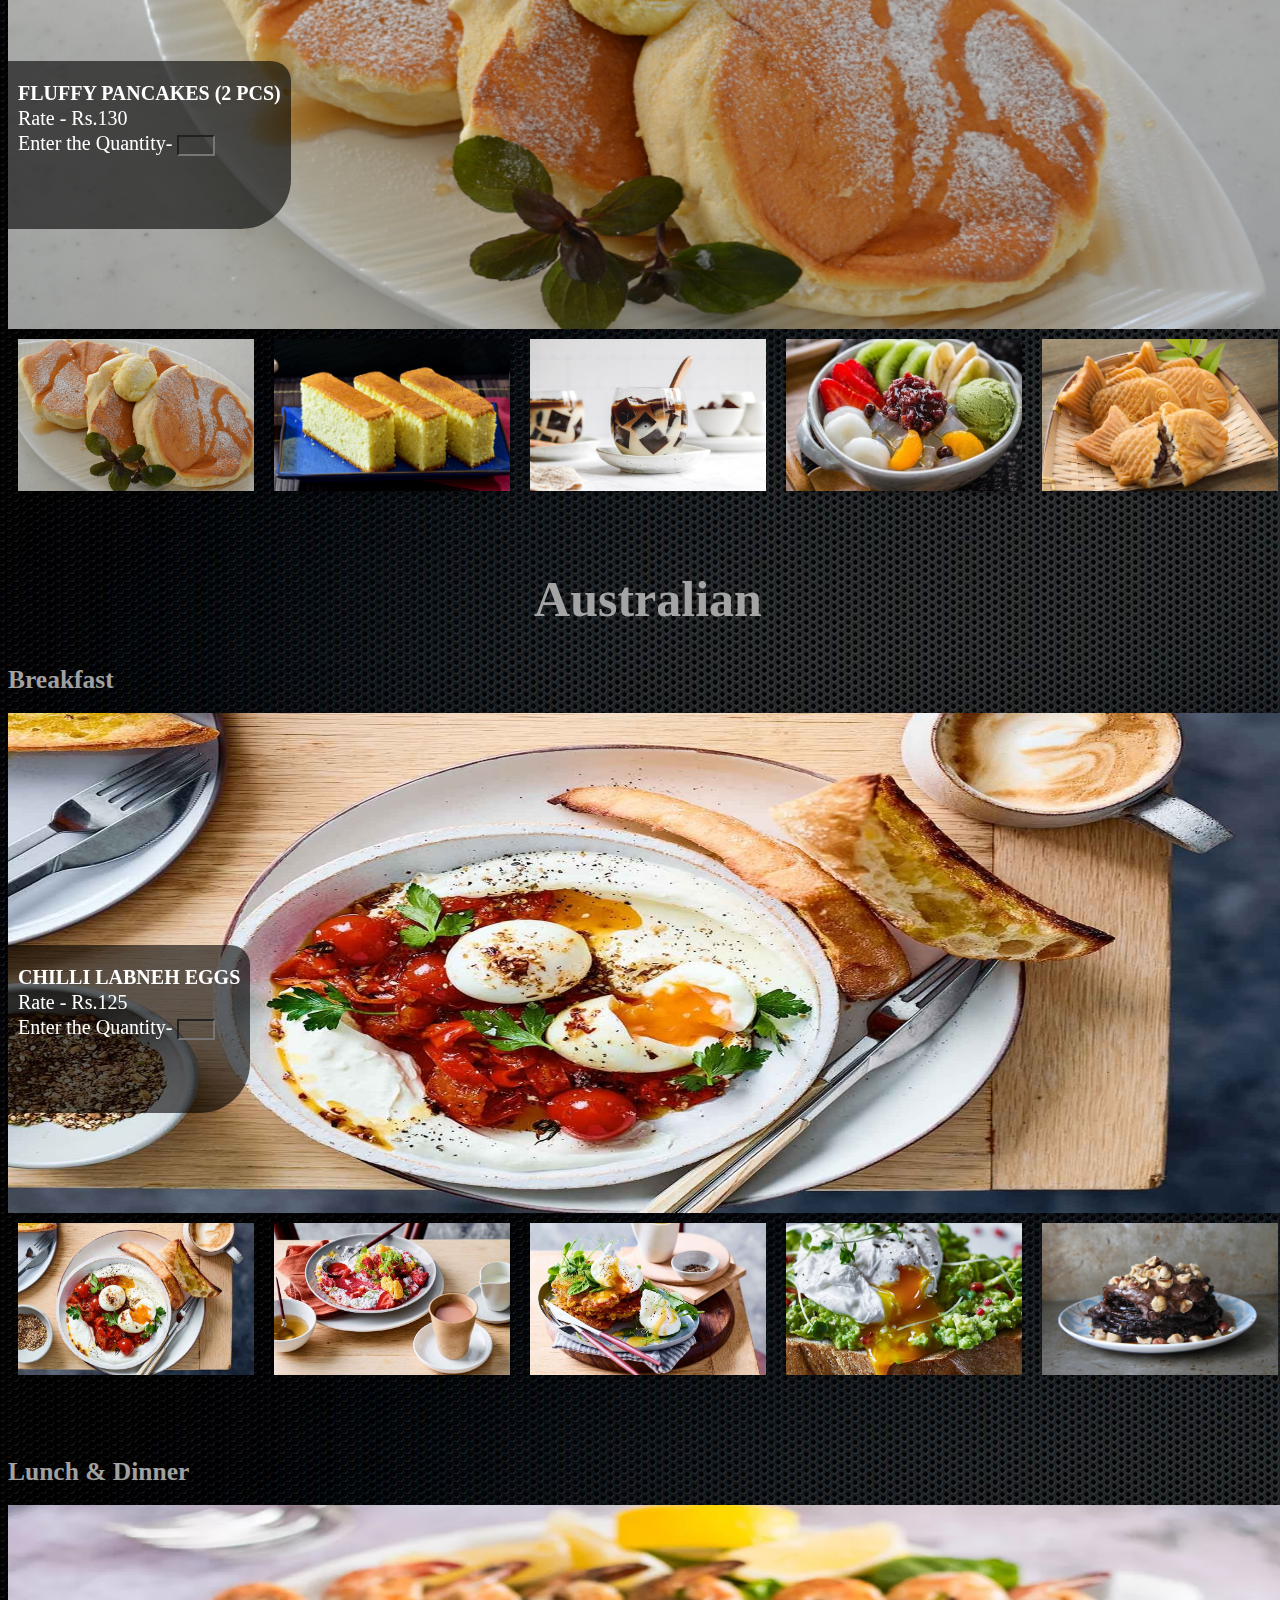
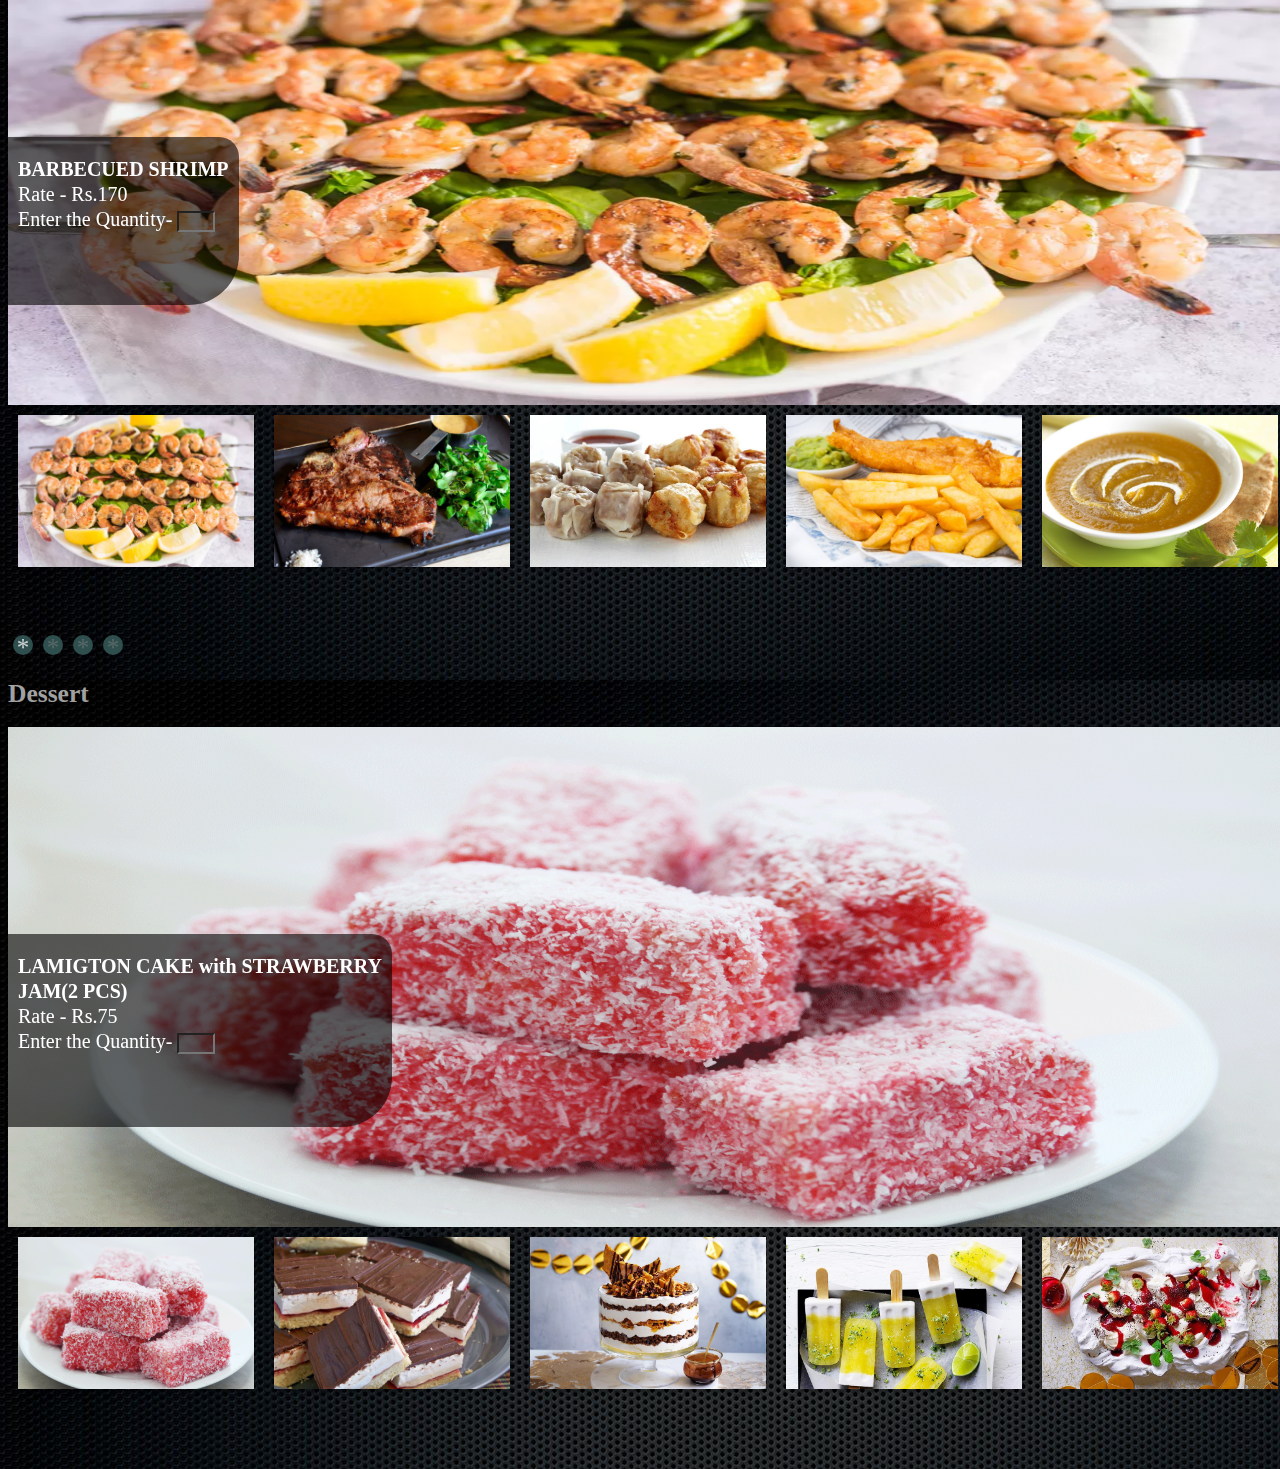
==== commit e4bd3eca: "Completion of structure with images and script" ====
--- a/index.html
+++ b/index.html
@@ -9,6 +9,8 @@
     <script type="text/javascript" src="https://code.jquery.com/jquery-1.11.0.min.js"></script>
     <script type="text/javascript" src="https://code.jquery.com/jquery-migrate-1.2.1.min.js" ></script>
     <script type="text/javascript" src="slick/slick.min.js"></script>
+    <script type="text/javascript" src="payment.js"></script>
+
 </head>
 <body>
 <header>
@@ -35,6 +37,7 @@
 </header>
 <!-- HEADER END -->
 <div style="height:150px; width:100%;"></div>
+<div id="Calculate"><a href="#ta"><button class="payment" onclick="totalAmount()">Total amount</button></a></div>
 <!-- body part start-->
 
 <!-- French -->
@@ -46,10 +49,10 @@
     <h2>Breakfast</h2>
     <div class="fbreakfast-container">
         <div class="meals">
-            <img src="https://cooking-ez.com/images/recettes/zoom/four/viennoiseries/91-0.jpg" alt="">
+            <img src="img/Croissant.jpg" alt="">
             <div class="meal-info">
                 <p> <b>CROISSANT (2PCS)</b><br>Rate - Rs.80 <br> Enter the Quantity-
-                <input type="number" max="10" min="0" style="width:30px; background:transparent; color:white">
+                <input id="aa1" type="number" max="10" min="0" style="width:30px; background:transparent; color:white">
                 </p>
             </div>
         </div>
@@ -57,28 +60,28 @@
             <img src="https://chowhound1.cbsistatic.com/assets/recipe_photos/28324_chouquette.jpg" alt="">
             <div class="meal-info">
                 <p> <b>CHOUQUETTE (5 PCS)</b><br>Rate - Rs.70 <br> Enter the Quantity-
-                    <input type="number" max="10" min="0" style="width:30px; background:transparent; color:white"></p>
+                    <input id="bb1" type="number" max="10" min="0" style="width:30px; background:transparent; color:white"></p>
             </div>
         </div>
         <div class="meals">
             <img src="https://img-3.journaldesfemmes.fr/hK8tcm5uZBbHg-pNeTHsLQbBpJ0=/750x/smart/1870f38ecc844d1daba490bac20f2990/recipe-jdf/10019491.jpg" alt="">
             <div class="meal-info">
                 <p> <b>PAIN PERDU (4 PCS)</b><br>Rate - Rs.100 <br> Enter the Quantity-
-                    <input type="number" max="10" min="0" style="width:30px; background:transparent; color:white"></p>
+                    <input id="cc1" type="number" max="10" min="0" style="width:30px; background:transparent; color:white"></p>
             </div>
         </div>
         <div class="meals">
             <img src="https://cdn.ottawamagazine.com/wp-content/uploads/2012/05/Pastry-2000x890.jpg" alt="">
             <div class="meal-info">
                 <p> <b>PAIN AU RAISINS (6 PCS)</b><br>Rate - Rs.130 <br> Enter the Quantity-
-                    <input type="number" max="10" min="0" style="width:30px; background:transparent; color:white"></p>
+                    <input id="dd1" type="number" max="10" min="0" style="width:30px; background:transparent; color:white"></p>
             </div>
         </div>
         <div class="meals">
             <img src="https://dubiodansmonbento.com/wp-content/uploads/2017/01/oeufcocotte1-1170x550.jpg" alt="">
             <div class="meal-info">
                 <p> <b>OEUFS COCOTTE &NonBreakingSpace; </b><br>Rate - Rs.70 <br> Enter the Quantity-
-                    <input type="number" max="10" min="0" style="width:30px; background:transparent; color:white"></p>
+                    <input id="ee1" type="number" max="10" min="0" style="width:30px; background:transparent; color:white"></p>
             </div>
         </div>
     </div>
@@ -86,7 +89,7 @@
     <div class="fbfslider-nav">
         <div class="nav-slide">
             <div class="Img-cover">
-                <img src="https://cooking-ez.com/images/recettes/zoom/four/viennoiseries/91-0.jpg" alt="">
+                <img src="img/Croissant.jpg" alt="">
             </div>
         </div>
         <div class="nav-slide">
@@ -122,70 +125,70 @@
             <img src="https://hips.hearstapps.com/hmg-prod.s3.amazonaws.com/images/delish-190625-lobster-bisque-0220-landscape-pf-1561752864.jpg" alt="">
             <div class="meal-info">
                 <p> <b>LOBSTER BISQUE</b><br>Rate - Rs.230 <br> Enter the Quantity-
-                    <input type="number" max="10" min="0" style="width:30px; background:transparent; color:white"></p>
+                    <input id="ff1" type="number" max="10" min="0" style="width:30px; background:transparent; color:white"></p>
             </div>
         </div>
         <div class="meals">
             <img src="https://www.portofinotuna.com/sites/default/files/PortofinoClassicNicoiseSalad.jpg" alt="">
             <div class="meal-info">
                 <p> <b>CLASSIC NICOISE</b><br>Rate - Rs.165 <br> Enter the Quantity-
-                    <input type="number" max="10" min="0" style="width:30px; background:transparent; color:white"></p>
+                    <input id="gg1" type="number" max="10" min="0" style="width:30px; background:transparent; color:white"></p>
             </div>
         </div>
         <div class="meals">
             <img src="https://skinnyms.com/wp-content/uploads/2018/04/Traditional-Ratatouille-1.jpg" alt="">
             <div class="meal-info">
                 <p> <b>RATATOUILLE</b><br>Rate - Rs.225 <br> Enter the Quantity-
-                    <input type="number" max="10" min="0" style="width:30px; background:transparent; color:white"></p>
+                    <input id="hh1" type="number" max="10" min="0" style="width:30px; background:transparent; color:white"></p>
             </div>
         </div>
         <div class="meals">
                 <img src="https://www.errenskitchen.com/wp-content/uploads/2017/01/Coq-au-vin.jpg" alt="">
                 <div class="meal-info">
                     <p> <b>COQ AU VIN</b><br>Rate - Rs.270 <br> Enter the Quantity-
-                        <input type="number" max="10" min="0" style="width:30px; background:transparent; color:white"></p>
+                        <input id="ii1" type="number" max="10" min="0" style="width:30px; background:transparent; color:white"></p>
                 </div>
         </div>
         <div class="meals">
                 <img src="https://www.thespruceeats.com/thmb/aK_ruyPxHgOh5XXJmoUeV3p3RHs=/3864x2173/smart/filters:no_upscale()/156854273-56a32bd93df78cf7727c2714.jpg" alt="">
                 <div class="meal-info">
                     <p> <b>COGNAC SHRIMP WITH BEURRE BLANC SAUCE</b><br>Rate - Rs.255 <br> Enter the Quantity-
-                        <input type="number" max="10" min="0" style="width:30px; background:transparent; color:white"></p>
+                        <input id="jj1" type="number" max="10" min="0" style="width:30px; background:transparent; color:white"></p>
                 </div>
         </div>
             <div class="meals">
                 <img src="https://assets.epicurious.com/photos/57a8adfbb10b4fb03f234f37/2:1/w_1260%2Ch_630/escargots-a-la-bourguignonne.jpg" alt="">
                 <div class="meal-info">
                     <p> <b>ESCARGOT</b><br>Rate - Rs.240 <br> Enter the Quantity-
-                        <input type="number" max="10" min="0" style="width:30px; background:transparent; color:white"></p>
+                        <input id="kk1" type="number" max="10" min="0" style="width:30px; background:transparent; color:white"></p>
                 </div>
             </div>
             <div class="meals">
                 <img src="https://www.irenemilito.it/wp-content/uploads/2018/10/Lentil-Soup-5.jpg" alt="">
                 <div class="meal-info">
                     <p> <b>FRENCH LENTIL SOUP</b><br>Rate - Rs.220 <br> Enter the Quantity-
-                        <input type="number" max="10" min="0" style="width:30px; background:transparent; color:white"></p>
+                        <input id="ll1" type="number" max="10" min="0" style="width:30px; background:transparent; color:white"></p>
                 </div>
             </div>
             <div class="meals">
                 <img src="https://andrewzimmern.com/wp-content/uploads/Andrew-Zimmerns-Steak-au-poivre-1-1600x800.jpg" alt="">
                 <div class="meal-info">
                     <p> <b>STEAK AU POIVRE</b><br>Rate - Rs.300 <br> Enter the Quantity-
-                        <input type="number" max="10" min="0" style="width:30px; background:transparent; color:white"></p>
+                        <input id="mm1" type="number" max="10" min="0" style="width:30px; background:transparent; color:white"></p>
                 </div>
             </div>
             <div class="meals">
                 <img src="https://www.thespruceeats.com/thmb/q1PK8eGp152xQNhDXhLIVsATHJY=/3982x2240/smart/filters:no_upscale()/GettyImages-135596679-57bad0b53df78c87638b7dd3.jpg" alt="">
                 <div class="meal-info">
                     <p> <b>DUCK A L'ORANGE</b><br>Rate - Rs.285 <br> Enter the Quantity-
-                        <input type="number" max="10" min="0" style="width:30px; background:transparent; color:white"></p>
+                        <input id="nn1" type="number" max="10" min="0" style="width:30px; background:transparent; color:white"></p>
                 </div>
             </div>
             <div class="meals">
                 <img src="https://img.taste.com.au/rbSJdD-r/taste/2018/05/june-18_croque-monsieur-137711-1.jpg" alt="">
                 <div class="meal-info">
                     <p> <b>CROQUE MONSIEUR</b><br>Rate - Rs.190 <br> Enter the Quantity-
-                        <input type="number" max="10" min="0" style="width:30px; background:transparent; color:white"></p>
+                        <input id="oo1" type="number" max="10" min="0" style="width:30px; background:transparent; color:white"></p>
                 </div>
             </div>
     </div>
@@ -247,41 +250,41 @@
 
     <!-- desert start-->
     <div class="fdesert">
-        <h2>Desert</h2>
+        <h2>Dessert</h2>
         <div class="fdesert-container">
             <div class="meals">
                 <img src="img/CREPES.jpg" alt="">
                 <div class="meal-info">
                     <p> <b>CREPES</b><br>Rate - Rs.110 <br> Enter the Quantity-
-                        <input type="number" max="10" min="0" style="width:30px; background:transparent; color:white"></p>
+                        <input id="pp1" type="number" max="10" min="0" style="width:30px; background:transparent; color:white"></p>
                 </div>
             </div>
             <div class="meals">
                 <img src="img/pears.jpg" alt="">
                 <div class="meal-info">
                     <p> <b>PEARS BELLE HELENE</b><br>Rate - Rs.225 <br> Enter the Quantity-
-                        <input type="number" max="10" min="0" style="width:30px; background:transparent; color:white"></p>
+                        <input id="qq1" type="number" max="10" min="0" style="width:30px; background:transparent; color:white"></p>
                 </div>
             </div>
             <div class="meals">
                 <img src="img/clafoutis.jpeg" alt="">
                 <div class="meal-info">
                     <p><b>CHERRY CLAFOUTIS</b><br>Rate - Rs.155 <br> Enter the Quantity-
-                        <input type="number" max="10" min="0" style="width:30px; background:transparent; color:white"></p>
+                        <input id="rr1" type="number" max="10" min="0" style="width:30px; background:transparent; color:white"></p>
                 </div>
             </div>
             <div class="meals">
                 <img src="https://img.taste.com.au/uvJsIT4B/taste/2016/11/creme-caramels-39521-1.jpeg" alt="">
                 <div class="meal-info">
                     <p><b>CREME AU CARAMEL</b><br>Rate - Rs.90 <br> Enter the Quantity-
-                        <input type="number" max="10" min="0" style="width:30px; background:transparent; color:white"></p>
+                        <input id="ss1" type="number" max="10" min="0" style="width:30px; background:transparent; color:white"></p>
                 </div>
             </div>
             <div class="meals">
                 <img src="https://i.ytimg.com/vi/hXD4xdf1ZS4/maxresdefault.jpg" alt="">
                 <div class="meal-info">
                     <p><b>OPERA CAKE (2PCS)</b><br>Rate - Rs.140 <br> Enter the Quantity-
-                        <input type="number" max="10" min="0" style="width:30px; background:transparent; color:white"></p>
+                        <input id="tt1" type="number" max="10" min="0" style="width:30px; background:transparent; color:white"></p>
                 </div>
             </div>
         </div>
@@ -329,7 +332,7 @@
                 <img src="https://3.bp.blogspot.com/-ooLW7sX1Ef8/UyipidtQJ3I/AAAAAAAAFdY/r3WYnY6E52k/s1600/DSC_0017.JPG" alt="">
                 <div class="meal-info">
                     <p> <b>BRUNCH TORTE (4PCS)</b><br>Rate - Rs.125 <br> Enter the Quantity-
-                        <input type="number" max="10" min="0" style="width:30px; background:transparent; color:white">
+                        <input id="aa2" type="number" max="10" min="0" style="width:30px; background:transparent; color:white">
                     </p>
                 </div>
             </div>
@@ -337,28 +340,28 @@
                 <img src="https://cdn3.tmbi.com/toh/GoogleImages/Italian-Baked-Eggs---Sausage_EXPS_THFM17_63535_B09_27_2b.jpg" alt="">
                 <div class="meal-info">
                     <p> <b>BAKED EGGS & SAUSAGE</b><br>Rate - Rs.140 <br> Enter the Quantity-
-                        <input type="number" max="10" min="0" style="width:30px; background:transparent; color:white"></p>
+                        <input id="bb2" type="number" max="10" min="0" style="width:30px; background:transparent; color:white"></p>
                 </div>
             </div>
             <div class="meals">
                 <img src="https://i.ytimg.com/vi/W6dvgKBfVp8/maxresdefault.jpg" alt="">
                 <div class="meal-info">
                     <p> <b>CLOUD EGGS (2 PCS)</b><br>Rate - Rs.100 <br> Enter the Quantity-
-                        <input type="number" max="10" min="0" style="width:30px; background:transparent; color:white"></p>
+                        <input id="cc2" type="number" max="10" min="0" style="width:30px; background:transparent; color:white"></p>
                 </div>
             </div>
             <div class="meals">
                 <img src="https://cdn3.tmbi.com/toh/GoogleImages/exps25873_SD153322B04_07_3b.jpg" alt="">
                 <div class="meal-info">
                     <p> <b>CALICO PEPPER FRITTATA (2 PCS)</b><br>Rate - Rs.115 <br> Enter the Quantity-
-                        <input type="number" max="10" min="0" style="width:30px; background:transparent; color:white"></p>
+                        <input id="dd2" type="number" max="10" min="0" style="width:30px; background:transparent; color:white"></p>
                 </div>
             </div>
             <div class="meals">
                 <img src="https://www.tasteofhome.com/wp-content/uploads/2018/01/Tiramisu-Crepes_exps50136_SD19999445D09_01_5bC_RMS-1-696x696.jpg" alt="">
                 <div class="meal-info">
                     <p> <b>TIRAMISU CREPES &NonBreakingSpace; </b><br>Rate - Rs.130 <br> Enter the Quantity-
-                        <input type="number" max="10" min="0" style="width:30px; background:transparent; color:white"></p>
+                        <input id="ee2" type="number" max="10" min="0" style="width:30px; background:transparent; color:white"></p>
                 </div>
             </div>
         </div>
@@ -402,70 +405,70 @@
                 <img src="https://i.ytimg.com/vi/i-TAfCQ62q0/maxresdefault.jpg" alt="">
                 <div class="meal-info">
                     <p> <b>CAPRESE SALAD with PESTO SAUCE</b><br>Rate - Rs.170 <br> Enter the Quantity-
-                        <input type="number" max="10" min="0" style="width:30px; background:transparent; color:white"></p>
+                        <input id="ff2" type="number" max="10" min="0" style="width:30px; background:transparent; color:white"></p>
                 </div>
             </div>
             <div class="meals">
                 <img src="https://hips.hearstapps.com/hmg-prod.s3.amazonaws.com/images/190508-bruschetta-horizontal-2-1558014808.png?crop=1.00xw:0.752xh;0,0.137xh&resize=1200:*" alt="">
                 <div class="meal-info">
                     <p> <b>BRUSCHETTA ( 3 PCS)</b><br>Rate - Rs.215 <br> Enter the Quantity-
-                        <input type="number" max="10" min="0" style="width:30px; background:transparent; color:white"></p>
+                        <input id="gg2" type="number" max="10" min="0" style="width:30px; background:transparent; color:white"></p>
                 </div>
             </div>
             <div class="meals">
                 <img src="https://www.lifesambrosia.com/wp-content/uploads/spaghetti-carbonara.jpg.pagespeed.ce.GuOJhqRmNU.jpg" alt="">
                 <div class="meal-info">
                     <p> <b>PASTA CARBONARA</b><br>Rate - Rs.195 <br> Enter the Quantity-
-                        <input type="number" max="10" min="0" style="width:30px; background:transparent; color:white"></p>
+                        <input id="hh2" type="number" max="10" min="0" style="width:30px; background:transparent; color:white"></p>
                 </div>
             </div>
             <div class="meals">
                 <img src="https://onlineculinaryschool.net/wp-content/uploads/2018/10/online_culinary_school_pizza_margherita-1.jpg" alt="">
                 <div class="meal-info">
                     <p> <b>MARGHERITA PIZZA(LARGE)</b><br>Rate - Rs.230 <br> Enter the Quantity-
-                        <input type="number" max="10" min="0" style="width:30px; background:transparent; color:white"></p>
+                        <input id="ii2" type="number" max="10" min="0" style="width:30px; background:transparent; color:white"></p>
                 </div>
             </div>
             <div class="meals">
                 <img src="https://www.simplyrecipes.com/wp-content/uploads/2004/12/lasagna-horiz-a-2000.jpg" alt="">
                 <div class="meal-info">
                     <p> <b>LASAGNA</b><br>Rate - Rs.240 <br> Enter the Quantity-
-                        <input type="number" max="10" min="0" style="width:30px; background:transparent; color:white"></p>
+                        <input id="jj2" type="number" max="10" min="0" style="width:30px; background:transparent; color:white"></p>
                 </div>
             </div>
             <div class="meals">
                 <img src="https://chowhound1.cbsistatic.com/assets/recipe_photos/11-10-14/10851_bistecca_fiorentina.jpg" alt="">
                 <div class="meal-info">
                     <p> <b>FIORENTINA STEAK</b><br>Rate - Rs.265 <br> Enter the Quantity-
-                        <input type="number" max="10" min="0" style="width:30px; background:transparent; color:white"></p>
+                        <input id="kk2" type="number" max="10" min="0" style="width:30px; background:transparent; color:white"></p>
                 </div>
             </div>
             <div class="meals">
                 <img src="https://www.en.buonalombardia.it/wps/wcm/connect/20d0ec06-e48e-4f75-aaf4-ff743df4e82d/Risotto-alla-Milanese-e-ossobuco-in-gremolada-1.jpg?MOD=AJPERES" alt="">
                 <div class="meal-info">
                     <p> <b>OSSOBUCO ALLA MILANESE</b><br>Rate - Rs.210 <br> Enter the Quantity-
-                        <input type="number" max="10" min="0" style="width:30px; background:transparent; color:white"></p>
+                        <input id="ll2" type="number" max="10" min="0" style="width:30px; background:transparent; color:white"></p>
                 </div>
             </div>
             <div class="meals">
                 <img src="https://images.ctfassets.net/qu53tdnhexvd/3kOw7RpfeMSsMUoAy6aoW2/736bdce6b0a0c36bf14a159226a44cd8/panzanella-salad.jpg?fm=jpg&fl=progressive&q=80&w=1300" alt="">
                 <div class="meal-info">
                     <p> <b>PANZANELLA</b><br>Rate - Rs.175 <br> Enter the Quantity-
-                        <input type="number" max="10" min="0" style="width:30px; background:transparent; color:white"></p>
+                        <input id="mm2" type="number" max="10" min="0" style="width:30px; background:transparent; color:white"></p>
                 </div>
             </div>
             <div class="meals">
                 <img src="https://hips.hearstapps.com/del.h-cdn.co/assets/17/39/2048x1024/landscape-1506456062-delish-spaghetti-meatballs.jpg?resize=1200:*" alt="">
                 <div class="meal-info">
                     <p> <b>SPAGHETTI & MEAT BALLS</b><br>Rate - Rs.300 <br> Enter the Quantity-
-                        <input type="number" max="10" min="0" style="width:30px; background:transparent; color:white"></p>
+                        <input id="nn2" type="number" max="10" min="0" style="width:30px; background:transparent; color:white"></p>
                 </div>
             </div>
             <div class="meals">
                 <img src="https://www.onceuponachef.com/images/2018/01/Chicken-Marsala.jpg" alt="">
                 <div class="meal-info">
                     <p> <b>CHICKEN MARSALA</b><br>Rate - Rs.270 <br> Enter the Quantity-
-                        <input type="number" max="10" min="0" style="width:30px; background:transparent; color:white"></p>
+                        <input id="oo2" type="number" max="10" min="0" style="width:30px; background:transparent; color:white"></p>
                 </div>
             </div>
         </div>
@@ -527,41 +530,41 @@
 
     <!-- desert start-->
     <div class="idesert">
-        <h2>Desert</h2>
+        <h2>Dessert</h2>
         <div class="idesert-container">
             <div class="meals">
                 <img src="https://www.exceedinglyvegan.com/vegan/2915/6940/5113/easy-vegan-panna-cotta.jpg" alt="">
                 <div class="meal-info">
                     <p> <b>BERRIES PANNA COTTA(2 PCS)</b><br>Rate - Rs.140 <br> Enter the Quantity-
-                        <input type="number" max="10" min="0" style="width:30px; background:transparent; color:white"></p>
+                        <input id="pp2" type="number" max="10" min="0" style="width:30px; background:transparent; color:white"></p>
                 </div>
             </div>
             <div class="meals">
                 <img src="https://dolciveloci.it/wp-content/uploads/2019/05/SH_gelato_pistacchio-1024x683.jpg" alt="">
                 <div class="meal-info">
                     <p> <b>GELATO AL PISTACCHIO</b><br>Rate - Rs.65 <br> Enter the Quantity-
-                        <input type="number" max="10" min="0" style="width:30px; background:transparent; color:white"></p>
+                        <input id="qq2" type="number" max="10" min="0" style="width:30px; background:transparent; color:white"></p>
                 </div>
             </div>
             <div class="meals">
                 <img src="https://dpv87w1mllzh1.cloudfront.net/alitalia_discover/attachments/data/000/000/554/original/palermo-how-to-cassata-1920x1080.jpg?1519212186" alt="">
                 <div class="meal-info">
                     <p><b>CASSATA</b><br>Rate - Rs.80 <br> Enter the Quantity-
-                        <input type="number" max="10" min="0" style="width:30px; background:transparent; color:white"></p>
+                        <input id="rr2" type="number" max="10" min="0" style="width:30px; background:transparent; color:white"></p>
                 </div>
             </div>
             <div class="meals">
                 <img src="https://www.italianspoon.com.au/wp-content/uploads/2018/06/938-970x600.jpg" alt="">
                 <div class="meal-info">
                     <p><b>CROSTATA</b><br>Rate - Rs.90 <br> Enter the Quantity-
-                        <input type="number" max="10" min="0" style="width:30px; background:transparent; color:white"></p>
+                        <input id="ss2" type="number" max="10" min="0" style="width:30px; background:transparent; color:white"></p>
                 </div>
             </div>
             <div class="meals">
                 <img src="https://files.meilleurduchef.com/mdc/photo/recipe/nougat/nougat-1200.jpg" alt="">
                 <div class="meal-info">
                     <p><b>NOUGAT (2PCS)</b><br>Rate - Rs.125 <br> Enter the Quantity-
-                        <input type="number" max="10" min="0" style="width:30px; background:transparent; color:white"></p>
+                        <input id="tt2" type="number" max="10" min="0" style="width:30px; background:transparent; color:white"></p>
                 </div>
             </div>
         </div>
@@ -609,7 +612,7 @@
                 <img src="https://cdn.cdnparenting.com/articles/2020/01/19152919/Aloo-Paratha-Recipe.jpg" alt="">
                 <div class="meal-info">
                     <p> <b>ALOO PARANTHA</b><br>Rate - Rs.40 <br> Enter the Quantity-
-                        <input type="number" max="10" min="0" style="width:30px; background:transparent; color:white">
+                        <input id="aa3" type="number" max="10" min="0" style="width:30px; background:transparent; color:white">
                     </p>
                 </div>
             </div>
@@ -617,28 +620,28 @@
                 <img src="https://media.cntraveller.in/wp-content/uploads/2020/05/samosa-1366x768.jpg" alt="">
                 <div class="meal-info">
                     <p> <b>SAMOSA</b><br>Rate - Rs.20 <br> Enter the Quantity-
-                        <input type="number" max="10" min="0" style="width:30px; background:transparent; color:white"></p>
+                        <input id="bb3" type="number" max="10" min="0" style="width:30px; background:transparent; color:white"></p>
                 </div>
             </div>
             <div class="meals">
                 <img src="https://pandareviewz.com/wp-content/uploads/2018/08/Mangesh-Vada-Pav.jpg" alt="">
                 <div class="meal-info">
                     <p> <b>VADA PAV</b><br>Rate - Rs.30 <br> Enter the Quantity-
-                        <input type="number" max="10" min="0" style="width:30px; background:transparent; color:white"></p>
+                        <input id="cc3" type="number" max="10" min="0" style="width:30px; background:transparent; color:white"></p>
                 </div>
             </div>
             <div class="meals">
                 <img src="https://i.ytimg.com/vi/x2_F2duRaQc/maxresdefault.jpg" alt="">
                 <div class="meal-info">
                     <p> <b>SAMBHAR-DOSA</b><br>Rate - Rs.170 <br> Enter the Quantity-
-                        <input type="number" max="10" min="0" style="width:30px; background:transparent; color:white"></p>
+                        <input id="dd3" type="number" max="10" min="0" style="width:30px; background:transparent; color:white"></p>
                 </div>
             </div>
             <div class="meals">
                 <img src="https://media.cntraveller.in/wp-content/uploads/2018/02/Cover_Shiv-Sagar.jpg" alt="">
                 <div class="meal-info">
                     <p> <b>PAV BHAJI &NonBreakingSpace; </b><br>Rate - Rs.150 <br> Enter the Quantity-
-                        <input type="number" max="10" min="0" style="width:30px; background:transparent; color:white"></p>
+                        <input id="ee3" type="number" max="10" min="0" style="width:30px; background:transparent; color:white"></p>
                 </div>
             </div>
         </div>
@@ -682,70 +685,70 @@
                 <img src="https://i.ytimg.com/vi/V8pyiTyKhSw/maxresdefault.jpg" alt="">
                 <div class="meal-info">
                     <p> <b>MASALA BHINDI</b><br>Rate - Rs.220 <br> Enter the Quantity-
-                        <input type="number" max="10" min="0" style="width:30px; background:transparent; color:white"></p>
+                        <input id="ff3" type="number" max="10" min="0" style="width:30px; background:transparent; color:white"></p>
                 </div>
             </div>
             <div class="meals">
                 <img src="https://www.maggi.in/sites/default/files/2020-05/Dal-Makhani-1082x461-4.jpg" alt="">
                 <div class="meal-info">
                     <p> <b>DAL MAKHNI</b><br>Rate - Rs.180 <br> Enter the Quantity-
-                        <input type="number" max="10" min="0" style="width:30px; background:transparent; color:white"></p>
+                        <input id="gg3" type="number" max="10" min="0" style="width:30px; background:transparent; color:white"></p>
                 </div>
             </div>
             <div class="meals">
                 <img src="https://www.thespruceeats.com/thmb/0mapLbrjEH8-iMB4RBMTYbV-Urc=/3863x2578/filters:fill(auto,1)/paneer-butter-masala-or-cheese-cottage-curry--popular-indian-lunch-dinner-menu-in-weddings-or-parties--selective-focus-669329084-5acac5acc67335003764a3bc.jpg" alt="">
                 <div class="meal-info">
                     <p> <b>PANEER BUTTER MASALA</b><br>Rate - Rs.270 <br> Enter the Quantity-
-                        <input type="number" max="10" min="0" style="width:30px; background:transparent; color:white"></p>
+                        <input id="hh3" type="number" max="10" min="0" style="width:30px; background:transparent; color:white"></p>
                 </div>
             </div>
             <div class="meals">
                 <img src="https://i.ytimg.com/vi/E7RpadpxHFI/maxresdefault.jpg" alt="">
                 <div class="meal-info">
                     <p> <b>GUJRATI KADHI</b><br>Rate - Rs.175 <br> Enter the Quantity-
-                        <input type="number" max="10" min="0" style="width:30px; background:transparent; color:white"></p>
+                        <input id="ii3" type="number" max="10" min="0" style="width:30px; background:transparent; color:white"></p>
                 </div>
             </div>
             <div class="meals">
                 <img src="https://thebiryanicentral.com/pub/media/magefan_blog/tehri2.jpg" alt="">
                 <div class="meal-info">
                     <p> <b>ALLAHBAD KI TEHRI</b><br>Rate - Rs.205 <br> Enter the Quantity-
-                        <input type="number" max="10" min="0" style="width:30px; background:transparent; color:white"></p>
+                        <input id="jj3" type="number" max="10" min="0" style="width:30px; background:transparent; color:white"></p>
                 </div>
             </div>
             <div class="meals">
                 <img src="https://healthyfitnessmeals.com/wp-content/uploads/2020/01/Butter-chicken.jpg" alt="">
                 <div class="meal-info">
                     <p> <b>BUTTER CHICKEN</b><br>Rate - Rs.250 <br> Enter the Quantity-
-                        <input type="number" max="10" min="0" style="width:30px; background:transparent; color:white"></p>
+                        <input id="kk3" type="number" max="10" min="0" style="width:30px; background:transparent; color:white"></p>
                 </div>
             </div>
             <div class="meals">
                 <img src="https://i.ndtvimg.com/i/2018-01/shahi-egg-curry_1254x837_81514891999.jpg" alt="">
                 <div class="meal-info">
                     <p> <b>SHAHI EGG CURRY</b><br>Rate - Rs.240 <br> Enter the Quantity-
-                        <input type="number" max="10" min="0" style="width:30px; background:transparent; color:white"></p>
+                        <input id="ll3" type="number" max="10" min="0" style="width:30px; background:transparent; color:white"></p>
                 </div>
             </div>
             <div class="meals">
                 <img src="https://www.facebook.tc/wp-content/uploads/2019/05/1558030109_maxresdefault.jpg" alt="">
                 <div class="meal-info">
                     <p> <b>SPICY CHICKEN 65</b><br>Rate - Rs.225 <br> Enter the Quantity-
-                        <input type="number" max="10" min="0" style="width:30px; background:transparent; color:white"></p>
+                        <input id="mm3" type="number" max="10" min="0" style="width:30px; background:transparent; color:white"></p>
                 </div>
             </div>
             <div class="meals">
                 <img src="https://i.pinimg.com/originals/b7/cc/44/b7cc44fc27302c0d2c7260f4fd91be3a.jpg" alt="">
                 <div class="meal-info">
                     <p> <b>GRILLED CHICKEN ESCALOPE with <br> FRESH SALSA</b><br>Rate - Rs.330 <br> Enter the Quantity-
-                        <input type="number" max="10" min="0" style="width:30px; background:transparent; color:white"></p>
+                        <input id="nn3" type="number" max="10" min="0" style="width:30px; background:transparent; color:white"></p>
                 </div>
             </div>
             <div class="meals">
                 <img src="https://img.delicious.com.au/cFkLYWP8/del/2015/10/tandoori-lamb-cutlets-with-bombay-potatoes-13641-1.jpg" alt="">
                 <div class="meal-info">
                     <p> <b>TANDOORI LAMB CHOPS( 3 PCS )</b><br>Rate - Rs.295 <br> Enter the Quantity-
-                        <input type="number" max="10" min="0" style="width:30px; background:transparent; color:white"></p>
+                        <input id="oo3" type="number" max="10" min="0" style="width:30px; background:transparent; color:white"></p>
                 </div>
             </div>
         </div>
@@ -813,35 +816,35 @@
                 <img src="https://www.currylounge.com.hk/wp-content/uploads/2019/03/Butter-Roti.jpg" alt="">
                 <div class="meal-info">
                     <p> <b>BUTTER ROTI</b><br>Rate - Rs.20 <br> Enter the Quantity-
-                        <input type="number" max="10" min="0" style="width:30px; background:transparent; color:white"></p>
+                        <input id="pp3" type="number" max="10" min="0" style="width:30px; background:transparent; color:white"></p>
                 </div>
             </div>
             <div class="meals">
                 <img src="https://i1.wp.com/www.indianrecipeinfo.com/cooking/wp-content/uploads/2011/12/Tandoori-Roti.jpg" alt="">
                 <div class="meal-info">
                     <p> <b>TANDOORI ROTI</b><br>Rate - Rs.25 <br> Enter the Quantity-
-                        <input type="number" max="10" min="0" style="width:30px; background:transparent; color:white"></p>
+                        <input id="qq3" type="number" max="10" min="0" style="width:30px; background:transparent; color:white"></p>
                 </div>
             </div>
             <div class="meals">
                 <img src="https://www.mortonsflour.com/wp-content/uploads/2018/02/Authentic-Naan-Bread.jpg" alt="">
                 <div class="meal-info">
                     <p><b>PLAIN NAAN</b><br>Rate - Rs.35 <br> Enter the Quantity-
-                        <input type="number" max="10" min="0" style="width:30px; background:transparent; color:white"></p>
+                        <input id="rr3" type="number" max="10" min="0" style="width:30px; background:transparent; color:white"></p>
                 </div>
             </div>
             <div class="meals">
                 <img src="https://static.toiimg.com/photo/53338316.cms" alt="">
                 <div class="meal-info">
                     <p><b>BUTTER NAAN</b><br>Rate - Rs.60 <br> Enter the Quantity-
-                        <input type="number" max="10" min="0" style="width:30px; background:transparent; color:white"></p>
+                        <input id="ss3" type="number" max="10" min="0" style="width:30px; background:transparent; color:white"></p>
                 </div>
             </div>
             <div class="meals">
                 <img src="https://cf-images.us-east-1.prod.boltdns.net/v1/static/1033249144001/bad3dcc7-df05-43f5-9132-e6c66ddb2646/e5a7fae8-5f2c-479c-80fd-fed453c94765/1280x720/match/image.jpg" alt="">
                 <div class="meal-info">
                     <p><b>GARLIC NAAN</b><br>Rate - Rs.45 <br> Enter the Quantity-
-                        <input type="number" max="10" min="0" style="width:30px; background:transparent; color:white"></p>
+                        <input id="tt3" type="number" max="10" min="0" style="width:30px; background:transparent; color:white"></p>
                 </div>
             </div>
         </div>
@@ -889,7 +892,7 @@
                 <img src="img/onigiri.jpg" alt="">
                 <div class="meal-info">
                     <p> <b>ONIGIRI (4PCS)</b><br>Rate - Rs.135 <br> Enter the Quantity-
-                        <input type="number" max="10" min="0" style="width:30px; background:transparent; color:white">
+                        <input id="aa4" type="number" max="10" min="0" style="width:30px; background:transparent; color:white">
                     </p>
                 </div>
             </div>
@@ -897,28 +900,28 @@
                 <img src="img/tempura.jpg" alt="">
                 <div class="meal-info">
                     <p> <b>TEMPURA</b><br>Rate - Rs.110 <br> Enter the Quantity-
-                        <input type="number" max="10" min="0" style="width:30px; background:transparent; color:white"></p>
+                        <input id="bb4" type="number" max="10" min="0" style="width:30px; background:transparent; color:white"></p>
                 </div>
             </div>
             <div class="meals">
                 <img src="img/tamagoyaki.jpg" alt="">
                 <div class="meal-info">
                     <p> <b>TAMAGOYAKI</b><br>Rate - Rs.120 <br> Enter the Quantity-
-                        <input type="number" max="10" min="0" style="width:30px; background:transparent; color:white"></p>
+                        <input id="cc4" type="number" max="10" min="0" style="width:30px; background:transparent; color:white"></p>
                 </div>
             </div>
             <div class="meals">
                 <img src="img/chawanmushi.jpg" alt="">
                 <div class="meal-info">
                     <p> <b>CHAWAN MUSHI</b><br>Rate - Rs.85 <br> Enter the Quantity-
-                        <input type="number" max="10" min="0" style="width:30px; background:transparent; color:white"></p>
+                        <input id="dd4" type="number" max="10" min="0" style="width:30px; background:transparent; color:white"></p>
                 </div>
             </div>
             <div class="meals">
                 <img src="img/kinshitamgo.jpg" alt="">
                 <div class="meal-info">
                     <p> <b>KINSHI TAMAGO &NonBreakingSpace; </b><br>Rate - Rs.100 <br> Enter the Quantity-
-                        <input type="number" max="10" min="0" style="width:30px; background:transparent; color:white"></p>
+                        <input id="ee4" type="number" max="10" min="0" style="width:30px; background:transparent; color:white"></p>
                 </div>
             </div>
         </div>
@@ -962,70 +965,70 @@
                 <img src="img/ekibenbento.gif" alt="">
                 <div class="meal-info">
                     <p> <b>EKIBEN BENTO BOX</b><br>Rate - Rs.195 <br> Enter the Quantity-
-                        <input type="number" max="10" min="0" style="width:30px; background:transparent; color:white"></p>
+                        <input id="ff4" type="number" max="10" min="0" style="width:30px; background:transparent; color:white"></p>
                 </div>
             </div>
             <div class="meals">
                 <img src="img/tonkatsupork.jpg" alt="">
                 <div class="meal-info">
                     <p> <b>TONKATSU PORK</b><br>Rate - Rs.210 <br> Enter the Quantity-
-                        <input type="number" max="10" min="0" style="width:30px; background:transparent; color:white"></p>
+                        <input id="gg4" type="number" max="10" min="0" style="width:30px; background:transparent; color:white"></p>
                 </div>
             </div>
             <div class="meals">
                 <img src="img/misosoup.jpg" alt="">
                 <div class="meal-info">
                     <p> <b>MISO SOUP</b><br>Rate - Rs.165 <br> Enter the Quantity-
-                        <input type="number" max="10" min="0" style="width:30px; background:transparent; color:white"></p>
+                        <input id="hh4" type="number" max="10" min="0" style="width:30px; background:transparent; color:white"></p>
                 </div>
             </div>
             <div class="meals">
                 <img src="img/okonomiyaki.jpg" alt="">
                 <div class="meal-info">
                     <p> <b>VEGGIE OKONOMIYAKI</b><br>Rate - Rs.150 <br> Enter the Quantity-
-                        <input type="number" max="10" min="0" style="width:30px; background:transparent; color:white"></p>
+                        <input id="ii4" type="number" max="10" min="0" style="width:30px; background:transparent; color:white"></p>
                 </div>
             </div>
             <div class="meals">
                 <img src="img/sushibowl.jpg" alt="">
                 <div class="meal-info">
                     <p> <b>SUSHI BOWL</b><br>Rate - Rs.230 <br> Enter the Quantity-
-                        <input type="number" max="10" min="0" style="width:30px; background:transparent; color:white"></p>
+                        <input id="jj4" type="number" max="10" min="0" style="width:30px; background:transparent; color:white"></p>
                 </div>
             </div>
             <div class="meals">
                 <img src="img/salmonsushi.jpg" alt="">
                 <div class="meal-info">
                     <p> <b>SMOKED SALMON &<br> AVACADO SUSHI(6 PCS)</b><br>Rate - Rs.275 <br> Enter the Quantity-
-                        <input type="number" max="10" min="0" style="width:30px; background:transparent; color:white"></p>
+                        <input id="kk4" type="number" max="10" min="0" style="width:30px; background:transparent; color:white"></p>
                 </div>
             </div>
             <div class="meals">
                 <img src="img/chickenyakitori.jpeg" alt="">
                 <div class="meal-info">
                     <p> <b>YAKITORI CHICKEN(4 PCS)</b><br>Rate - Rs.180 <br> Enter the Quantity-
-                        <input type="number" max="10" min="0" style="width:30px; background:transparent; color:white"></p>
+                        <input id="ll4" type="number" max="10" min="0" style="width:30px; background:transparent; color:white"></p>
                 </div>
             </div>
             <div class="meals">
                 <img src="img/misosteak.jpeg" alt="">
                 <div class="meal-info">
                     <p> <b>MISO STEAK</b><br>Rate - Rs.240 <br> Enter the Quantity-
-                        <input type="number" max="10" min="0" style="width:30px; background:transparent; color:white"></p>
+                        <input id="mm4" type="number" max="10" min="0" style="width:30px; background:transparent; color:white"></p>
                 </div>
             </div>
             <div class="meals">
                 <img src="img/katsupork.jpeg" alt="">
                 <div class="meal-info">
                     <p> <b>KATSU PORK WITH STICKY RICE</b><br>Rate - Rs.225 <br> Enter the Quantity-
-                        <input type="number" max="10" min="0" style="width:30px; background:transparent; color:white"></p>
+                        <input id="nn4" type="number" max="10" min="0" style="width:30px; background:transparent; color:white"></p>
                 </div>
             </div>
             <div class="meals">
                 <img src="img/misochicken.jpg" alt="">
                 <div class="meal-info">
                     <p> <b>MISO CARAMEL CHICKEN WINGS(6 PCS) </b><br>Rate - Rs.280 <br> Enter the Quantity-
-                        <input type="number" max="10" min="0" style="width:30px; background:transparent; color:white"></p>
+                        <input id="oo4" type="number" max="10" min="0" style="width:30px; background:transparent; color:white"></p>
                 </div>
             </div>
         </div>
@@ -1087,41 +1090,41 @@
 
     <!-- desert start-->
     <div class="jdesert">
-        <h2>Desert</h2>
+        <h2>Dessert</h2>
         <div class="jdesert-container">
             <div class="meals">
                 <img src="img/fluffypancake.png" alt="">
                 <div class="meal-info">
                     <p> <b>FLUFFY PANCAKES (2 PCS)</b><br>Rate - Rs.130 <br> Enter the Quantity-
-                        <input type="number" max="10" min="0" style="width:30px; background:transparent; color:white"></p>
+                        <input id="pp4" type="number" max="10" min="0" style="width:30px; background:transparent; color:white"></p>
                 </div>
             </div>
             <div class="meals">
                 <img src="img/castella.jpg" alt="">
                 <div class="meal-info">
                     <p> <b>CASTELLA (4 PCS)</b><br>Rate - Rs.145 <br> Enter the Quantity-
-                        <input type="number" max="10" min="0" style="width:30px; background:transparent; color:white"></p>
+                        <input id="qq4" type="number" max="10" min="0" style="width:30px; background:transparent; color:white"></p>
                 </div>
             </div>
             <div class="meals">
                 <img src="img/kohizeri.jpg" alt="">
                 <div class="meal-info">
                     <p><b>KOHI ZERI</b><br>Rate - Rs.95 <br> Enter the Quantity-
-                        <input type="number" max="10" min="0" style="width:30px; background:transparent; color:white"></p>
+                        <input id="rr4" type="number" max="10" min="0" style="width:30px; background:transparent; color:white"></p>
                 </div>
             </div>
             <div class="meals">
                 <img src="img/anmitsu.jpg" alt="">
                 <div class="meal-info">
                     <p><b>ANMITSU</b><br>Rate - Rs.150 <br> Enter the Quantity-
-                        <input type="number" max="10" min="0" style="width:30px; background:transparent; color:white"></p>
+                        <input id="ss4" type="number" max="10" min="0" style="width:30px; background:transparent; color:white"></p>
                 </div>
             </div>
             <div class="meals">
                 <img src="img/taiyaki.jpg" alt="">
                 <div class="meal-info">
                     <p><b>TAIYAKI (2PCS)</b><br>Rate - Rs.75 <br> Enter the Quantity-
-                        <input type="number" max="10" min="0" style="width:30px; background:transparent; color:white"></p>
+                        <input id="tt4" type="number" max="10" min="0" style="width:30px; background:transparent; color:white"></p>
                 </div>
             </div>
         </div>
@@ -1156,6 +1159,288 @@
     </div>
 </div>
 <!-- JAPANESE end -->
+
+<!-- Australian -->
+<div class="Australian" id="Australian">
+    <h1 class="heading">Australian </h1>
+
+    <!-- Break fast-->
+    <div class="ABreakfast">
+        <h2>Breakfast</h2>
+        <div class="abreakfast-container">
+            <div class="meals">
+                <img src="img/chillilabneheggs.jpg" alt="">
+                <div class="meal-info">
+                    <p> <b>CHILLI LABNEH EGGS</b><br>Rate - Rs.125 <br> Enter the Quantity-
+                        <input id="aa5" type="number" max="10" min="0" style="width:30px; background:transparent; color:white">
+                    </p>
+                </div>
+            </div>
+            <div class="meals">
+                <img src="img/coconut-chia-with-strawberry-gum-syrup-87073-2.jpg" alt="">
+                <div class="meal-info">
+                    <p> <b>COCONUT CHIA with <BR> STRAWBERRY GUM SYRUP</b><br>Rate - Rs.140 <br> Enter the Quantity-
+                        <input id="bb5" type="number" max="10" min="0" style="width:30px; background:transparent; color:white"></p>
+                </div>
+            </div>
+            <div class="meals">
+                <img src="img/smoked-fish-rosti-with-seasonal-greens-87077-2.jpg" alt="">
+                <div class="meal-info">
+                    <p> <b>SMOKED FISH ROSTI with <br> SEASONAL GREENS</b><br>Rate - Rs.160 <br> Enter the Quantity-
+                        <input id="cc5" type="number" max="10" min="0" style="width:30px; background:transparent; color:white"></p>
+                </div>
+            </div>
+            <div class="meals">
+                <img src="img/poached-egg-with-avocado-on-toast.jpg" alt="">
+                <div class="meal-info">
+                    <p> <b>SMASHED AVACADOS ON TOAST WITH <BR> POACHED EGGS</b><br>Rate - Rs.130 <br> Enter the Quantity-
+                        <input id="dd5" type="number" max="10" min="0" style="width:30px; background:transparent; color:white"></p>
+                </div>
+            </div>
+            <div class="meals">
+                <img src="img/chocolate-hazelnut-pancakes.jpg" alt="">
+                <div class="meal-info">
+                    <p> <b>COCO HAZELNUT PANCAKES (5 PCS)</b><br>Rate - Rs.175 <br> Enter the Quantity-
+                        <input id="ee5" type="number" max="10" min="0" style="width:30px; background:transparent; color:white"></p>
+                </div>
+            </div>
+        </div>
+
+        <div class="abfslider-nav">
+            <div class="nav-slide">
+                <div class="Img-cover">
+                    <img src="img/chillilabneheggs.jpg" alt="">
+                </div>
+            </div>
+            <div class="nav-slide">
+                <div class="Img-cover">
+                    <img src="img/coconut-chia-with-strawberry-gum-syrup-87073-2.jpg" alt="">
+                </div>
+            </div>
+            <div class="nav-slide">
+                <div class="Img-cover">
+                    <img src="img/smoked-fish-rosti-with-seasonal-greens-87077-2.jpg" alt="">
+                </div>
+            </div>
+            <div class="nav-slide">
+                <div class="Img-cover">
+                    <img src="img/poached-egg-with-avocado-on-toast.jpg" alt="">
+                </div>
+            </div>
+            <div class="nav-slide">
+                <div class="Img-cover">
+                    <img src="img/chocolate-hazelnut-pancakes.jpg" alt="">
+                </div>
+            </div>
+
+        </div>
+    </div>
+    <!-- breakfast end-->
+
+    <!-- lunch and dinner start-->
+    <div class="Alandd">
+        <h2>Lunch & Dinner</h2>
+        <div class="alandd-container">
+            <div class="meals">
+                <img src="img/bbqshrimp.webp" alt="">
+                <div class="meal-info">
+                    <p> <b>BARBECUED SHRIMP</b><br>Rate - Rs.170 <br> Enter the Quantity-
+                        <input id="ff5" type="number" max="10" min="0" style="width:30px; background:transparent; color:white"></p>
+                </div>
+            </div>
+            <div class="meals">
+                <img src="img/steak.jpg" alt="">
+                <div class="meal-info">
+                    <p> <b>STEAK</b><br>Rate - Rs.220 <br> Enter the Quantity-
+                        <input id="gg5" type="number" max="10" min="0" style="width:30px; background:transparent; color:white"></p>
+                </div>
+            </div>
+            <div class="meals">
+                <img src="img/Dim_Sims_large-1024x515.jpg" alt="">
+                <div class="meal-info">
+                    <p> <b>DIM SIM (8 PCS)</b><br>Rate - Rs.265 <br> Enter the Quantity-
+                        <input id="hh5" type="number" max="10" min="0" style="width:30px; background:transparent; color:white"></p>
+                </div>
+            </div>
+            <div class="meals">
+                <img src="img/fishandchip.jpg" alt="">
+                <div class="meal-info">
+                    <p> <b>FISH & CHIPS</b><br>Rate - Rs.185 <br> Enter the Quantity-
+                        <input id="ii5" type="number" max="10" min="0" style="width:30px; background:transparent; color:white"></p>
+                </div>
+            </div>
+            <div class="meals">
+                <img src="img/carrotandturnip%20soup.jpg" alt="">
+                <div class="meal-info">
+                    <p> <b>CURRIED CARROT & TURNIP SOUP</b><br>Rate - Rs.150 <br> Enter the Quantity-
+                        <input id="jj5" type="number" max="10" min="0" style="width:30px; background:transparent; color:white"></p>
+                </div>
+            </div>
+            <div class="meals">
+                <img src="img/Garlic-Butter-Baked-Chicken-Breast-Primavera-Kitchen-2-1.jpg" alt="">
+                <div class="meal-info">
+                    <p> <b>ROAST CHICKEN with GARLIC<BR> HERBED BUTTER</b><br>Rate - Rs.245 <br> Enter the Quantity-
+                        <input id="kk5" type="number" max="10" min="0" style="width:30px; background:transparent; color:white"></p>
+                </div>
+            </div>
+            <div class="meals">
+                <img src="img/vegetable-pot-pie.jpg" alt="">
+                <div class="meal-info">
+                    <p> <b>CHICKEN & VEGETABLE POT PIE</b><br>Rate - Rs.230 <br> Enter the Quantity-
+                        <input id="ll5" type="number" max="10" min="0" style="width:30px; background:transparent; color:white"></p>
+                </div>
+            </div>
+            <div class="meals">
+                <img src="img/Quinoa-and-Tuna-Salad-Twitter.png" alt="">
+                <div class="meal-info">
+                    <p> <b>QUINOA, TUNA & CHICKPEA SALAD</b><br>Rate - Rs.165 <br> Enter the Quantity-
+                        <input id="mm5" type="number" max="10" min="0" style="width:30px; background:transparent; color:white"></p>
+                </div>
+            </div>
+            <div class="meals">
+                <img src="img/crispy-fish-burger-with-jalapeno-tartare-sauce-50486970.jpg" alt="">
+                <div class="meal-info">
+                    <p> <b>FISH BURGER with TARTAR SAUCE</b><br>Rate - Rs.210 <br> Enter the Quantity-
+                        <input id="nn5" type="number" max="10" min="0" style="width:30px; background:transparent; color:white"></p>
+                </div>
+            </div>
+            <div class="meals">
+                <img src="img/lamb.jpg" alt="">
+                <div class="meal-info">
+                    <p> <b>MARINATED LAMB BACKSTRAP BBQ </b><br>Rate - Rs.285 <br> Enter the Quantity-
+                        <input id="oo5" type="number" max="10" min="0" style="width:30px; background:transparent; color:white"></p>
+                </div>
+            </div>
+        </div>
+
+        <div class="alanddslider-nav">
+            <div class="nav-slide">
+                <div class="Img-cover">
+                    <img src="img/bbqshrimp.webp" alt="">
+                </div>
+            </div>
+            <div class="nav-slide">
+                <div class="Img-cover">
+                    <img src="img/steak.jpg" alt="">
+                </div>
+            </div>
+            <div class="nav-slide">
+                <div class="Img-cover">
+                    <img src="img/Dim_Sims_large-1024x515.jpg" alt="">
+                </div>
+            </div>
+            <div class="nav-slide">
+                <div class="Img-cover">
+                    <img src="img/fishandchip.jpg" alt="">
+                </div>
+            </div>
+            <div class="nav-slide">
+                <div class="Img-cover">
+                    <img src="img/carrotandturnip%20soup.jpg" alt="">
+                </div>
+            </div>
+            <div class="nav-slide">
+                <div class="Img-cover">
+                    <img src="img/Garlic-Butter-Baked-Chicken-Breast-Primavera-Kitchen-2-1.jpg" alt="">
+                </div>
+            </div>
+            <div class="nav-slide">
+                <div class="Img-cover">
+                    <img src="img/vegetable-pot-pie.jpg" alt="">
+                </div>
+            </div>
+            <div class="nav-slide">
+                <div class="Img-cover">
+                    <img src="img/Quinoa-and-Tuna-Salad-Twitter.png" alt="">
+                </div>
+            </div>
+            <div class="nav-slide">
+                <div class="Img-cover">
+                    <img src="img/crispy-fish-burger-with-jalapeno-tartare-sauce-50486970.jpg" alt="">
+                </div>
+            </div>
+            <div class="nav-slide">
+                <div class="Img-cover">
+                    <img src="img/lamb.jpg" alt="">
+                </div>
+            </div>
+        </div>
+    </div>
+    <!-- lunch and dinner end-->
+
+    <!-- desert start-->
+    <div class="Adesert">
+        <h2>Dessert</h2>
+        <div class="adesert-container">
+            <div class="meals">
+                <img src="img/strawberry-lamingtons.png" alt="">
+                <div class="meal-info">
+                    <p> <b>LAMIGTON CAKE with STRAWBERRY <BR>JAM(2 PCS)</b><br>Rate - Rs.75 <br> Enter the Quantity-
+                        <input id="pp5" type="number" max="10" min="0" style="width:30px; background:transparent; color:white"></p>
+                </div>
+            </div>
+            <div class="meals">
+                <img src="img/Wagon-Wheel-Slice_Feature.jpg" alt="">
+                <div class="meal-info">
+                    <p> <b>WAGON WHEEL SLICE(1 PCS)</b><br>Rate - Rs.90 <br> Enter the Quantity-
+                        <input id="qq5" type="number" max="10" min="0" style="width:30px; background:transparent; color:white"></p>
+                </div>
+            </div>
+            <div class="meals">
+                <img src="img/triple-honey-chocolate-trifle-39915-2.webp" alt="">
+                <div class="meal-info">
+                    <p><b>TRIPLE HONEY CHOCLATE TRIFLE</b><br>Rate - Rs.140 <br> Enter the Quantity-
+                        <input id="rr5" type="number" max="10" min="0" style="width:30px; background:transparent; color:white"></p>
+                </div>
+            </div>
+            <div class="meals">
+                <img src="img/web-pine-lime-coconut-pops.jpg" alt="">
+                <div class="meal-info">
+                    <p><b>COCONUT PINE-LIME POPS (4 PCS)</b><br>Rate - Rs.155 <br> Enter the Quantity-
+                        <input id="ss5" type="number" max="10" min="0" style="width:30px; background:transparent; color:white"></p>
+                </div>
+            </div>
+            <div class="meals">
+                <img src="img/pavlova.jpg" alt="">
+                <div class="meal-info">
+                    <p><b>PAVLOVA with TEA & SCONES TOPPING</b><br>Rate - Rs.120 <br> Enter the Quantity-
+                        <input id="tt5" type="number" max="10" min="0" style="width:30px; background:transparent; color:white"></p>
+                </div>
+            </div>
+        </div>
+
+        <div class="adesertslider-nav">
+            <div class="nav-slide">
+                <div class="Img-cover">
+                    <img src="img/strawberry-lamingtons.png" alt="">
+                </div>
+            </div>
+            <div class="nav-slide">
+                <div class="Img-cover">
+                    <img src="img/Wagon-Wheel-Slice_Feature.jpg" alt="">
+                </div>
+            </div>
+            <div class="nav-slide">
+                <div class="Img-cover">
+                    <img src="img/triple-honey-chocolate-trifle-39915-2.webp" alt="">
+                </div>
+            </div>
+            <div class="nav-slide">
+                <div class="Img-cover">
+                    <img src="img/web-pine-lime-coconut-pops.jpg" alt="">
+                </div>
+            </div>
+            <div class="nav-slide">
+                <div class="Img-cover">
+                    <img src="img/pavlova.jpg" alt="">
+                </div>
+            </div>
+        </div>
+    </div>
+</div>
+<!-- Australian end -->
+
+<div id="bill"><p id="ta"></p></div>
 
 <script type="text/javascript">
 
@@ -1419,24 +1704,70 @@
 });
 // end of desert for Japanese
 
-    $('.meals-container').slick({
-        slidesToShow: 1,
-        slidesToScroll: 1,
-        fade: true,
-        arrows:false,
-        asNavFor: '.slider-nav'
-
-    });
-    $('.slider-nav').slick({
-        slidesToShow: 3,
-        slidesToScroll: 1,
-        asNavFor: '.meals-container',
-        centerMode: false,
-        infinite: false,
-        centerPadding: '60px',
-        focusOnSelect: true,
-        draggable:false
-    });
+// For breakfast of australian
+$('.abreakfast-container').slick({
+    slidesToShow: 1,
+    slidesToScroll: 1,
+    fade: true,
+    arrows:false,
+    asNavFor: '.abfslider-nav'
+
+});
+$('.abfslider-nav').slick({
+    slidesToShow: 5,
+    slidesToScroll: 5,
+    asNavFor: '.abreakfast-container',
+    centerMode: false,
+    infinite: true,
+    centerPadding: '60px',
+    focusOnSelect: true,
+    draggable:false,
+});
+// end of breakfast for australian
+
+// For lunch and dinner of australian
+$('.alandd-container').slick({
+    slidesToShow: 1,
+    slidesToScroll: 1,
+    fade: true,
+    arrows:true,
+    asNavFor: '.alanddslider-nav'
+
+});
+$('.alanddslider-nav').slick({
+    slidesToShow: 5,
+    slidesToScroll: 3,
+    asNavFor: '.alandd-container',
+    centerMode: false,
+    infinite: false,
+    centerPadding: '60px',
+    focusOnSelect: true,
+    draggable:true,
+    arrows:false,
+    dots:true
+});
+// end of lunch and dinner for australian
+
+// For desert of australian
+$('.adesert-container').slick({
+    slidesToShow: 1,
+    slidesToScroll: 1,
+    fade: true,
+    arrows:false,
+    asNavFor: '.adesertslider-nav'
+
+});
+$('.adesertslider-nav').slick({
+    slidesToShow: 5,
+    slidesToScroll: 1,
+    asNavFor: '.adesert-container',
+    centerMode: false,
+    infinite: false,
+    centerPadding: '60px',
+    focusOnSelect: true,
+    draggable:false
+});
+// end of desert for australian
 
 </script>
 </body>
--- a/style.css
+++ b/style.css
@@ -12,6 +12,23 @@
     z-index: 24;
     transition: .5s ease;
     border-bottom: 1px solid transparent;
+}
+.payment{
+    background-color : #31B0D5;
+    color: white;
+    padding: 10px 20px;
+    border-radius: 4px;
+    border-color: #46b8da;
+    font-size: 17px;
+    line-height: 1.47em;
+    font-family: 'Open Sans', serif;
+}
+
+#Calculate{
+    position: fixed;
+    bottom: 20px;
+    right: 10px;
+    z-index:4;
 }
 li {
     float: left;
@@ -446,4 +463,60 @@
     z-index: 1;
     margin-right:-10px;
     padding-bottom: 53px;
+}
+
+/* Australian menu css */
+.ABreakfast {
+    background: transparent;
+    width:100%;
+    position: relative;
+    overflow: hidden;
+}
+.abfslider-nav{
+    max-width: 100%;
+    position: absolute;
+    z-index: 1;
+    margin-right:-10px;
+    padding-bottom: 53px;
+    /* float:right;*/
+}
+.abreakfast-container {
+    box-shadow: 0px 0px 40px rgba(0, 0, 0, 0.3);
+}
+
+
+.Alandd {
+    background: transparent;
+    width:100%;
+    position: relative;
+    overflow: hidden;
+}
+.alandd-container {
+    box-shadow: 0px 0px 40px rgba(0, 0, 0, 0.3);
+}
+.alanddslider-nav{
+    max-width: 100%;
+    position: absolute;
+    z-index: 1;
+    margin-right:-10px;
+    padding-bottom: 53px;
+
+}
+
+
+.Adesert {
+    background: transparent;
+    width:100%;
+    position: relative;
+    overflow: hidden;
+}
+.adesert-container {
+    box-shadow: 0px 0px 40px rgba(0, 0, 0, 0.3);
+}
+.adesertslider-nav{
+    max-width: 100%;
+    position: absolute;
+    z-index: 1;
+    margin-right:-10px;
+    padding-bottom: 53px;
 }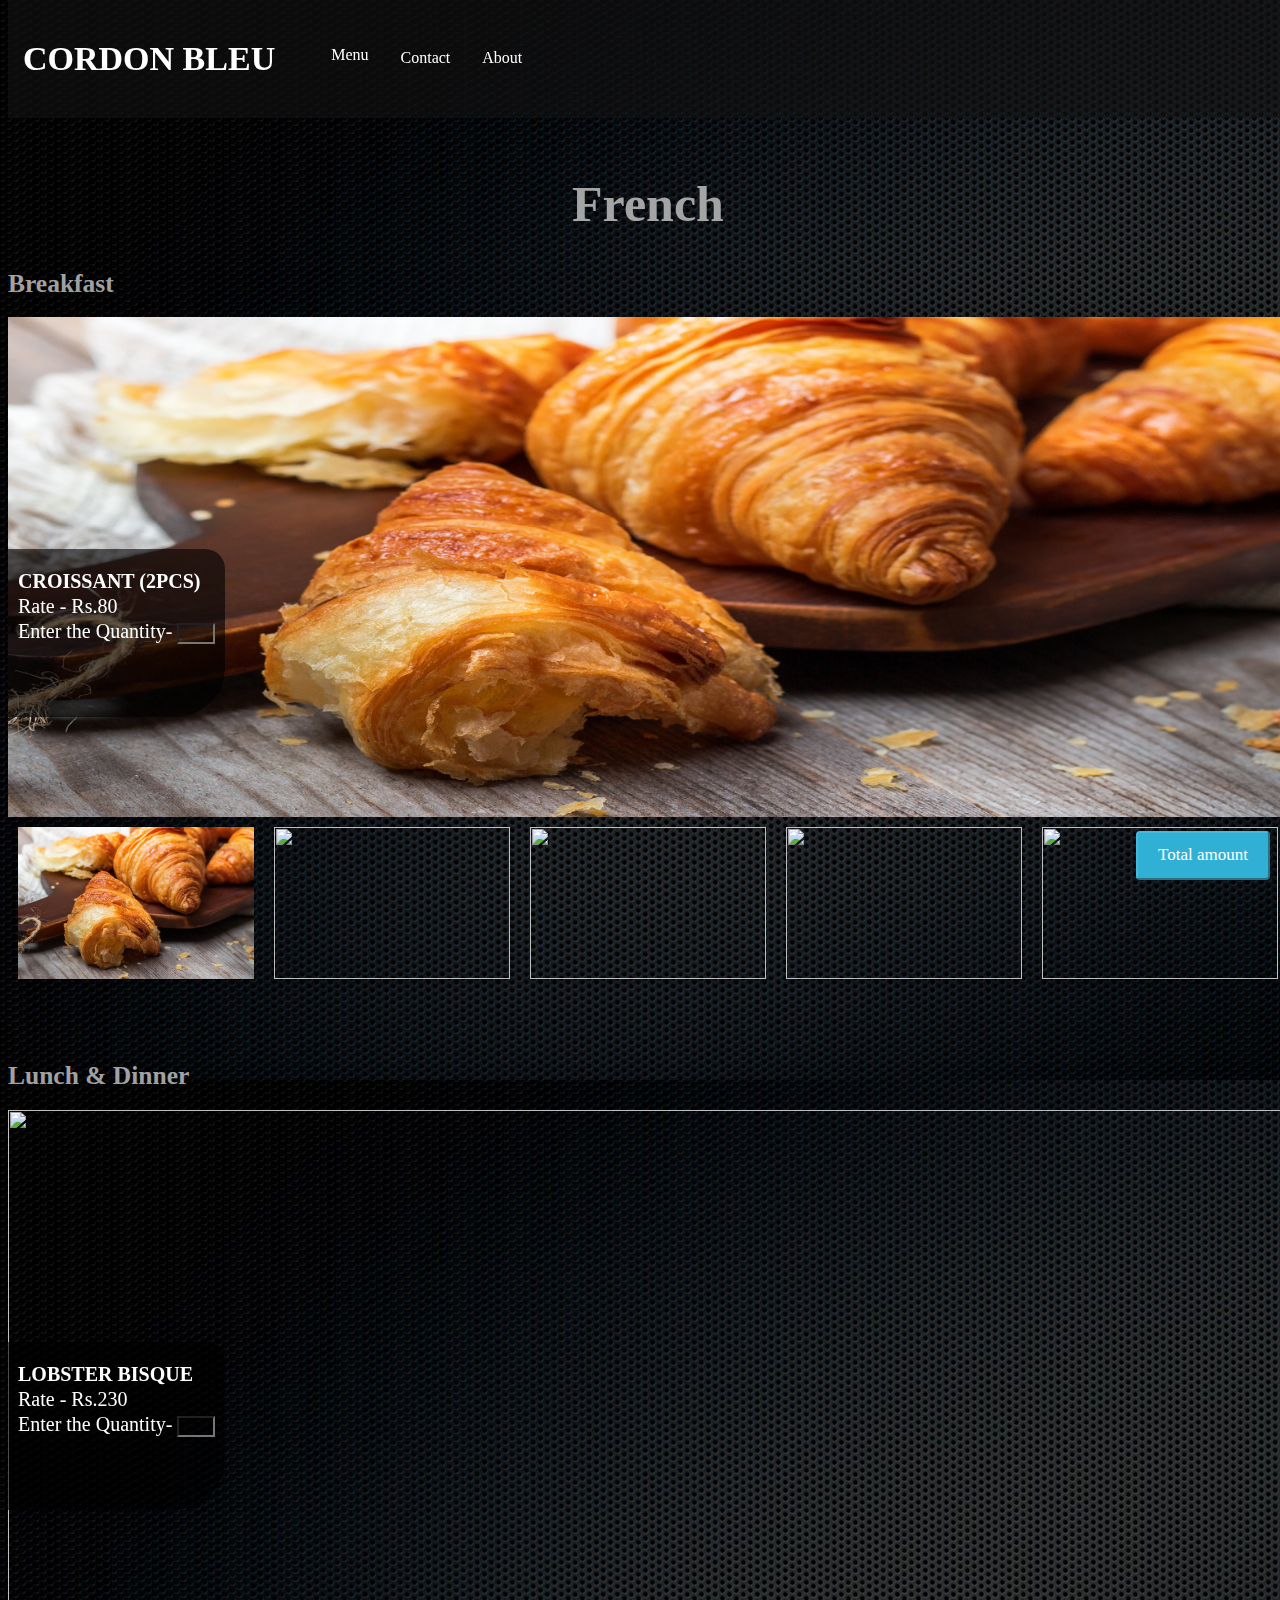
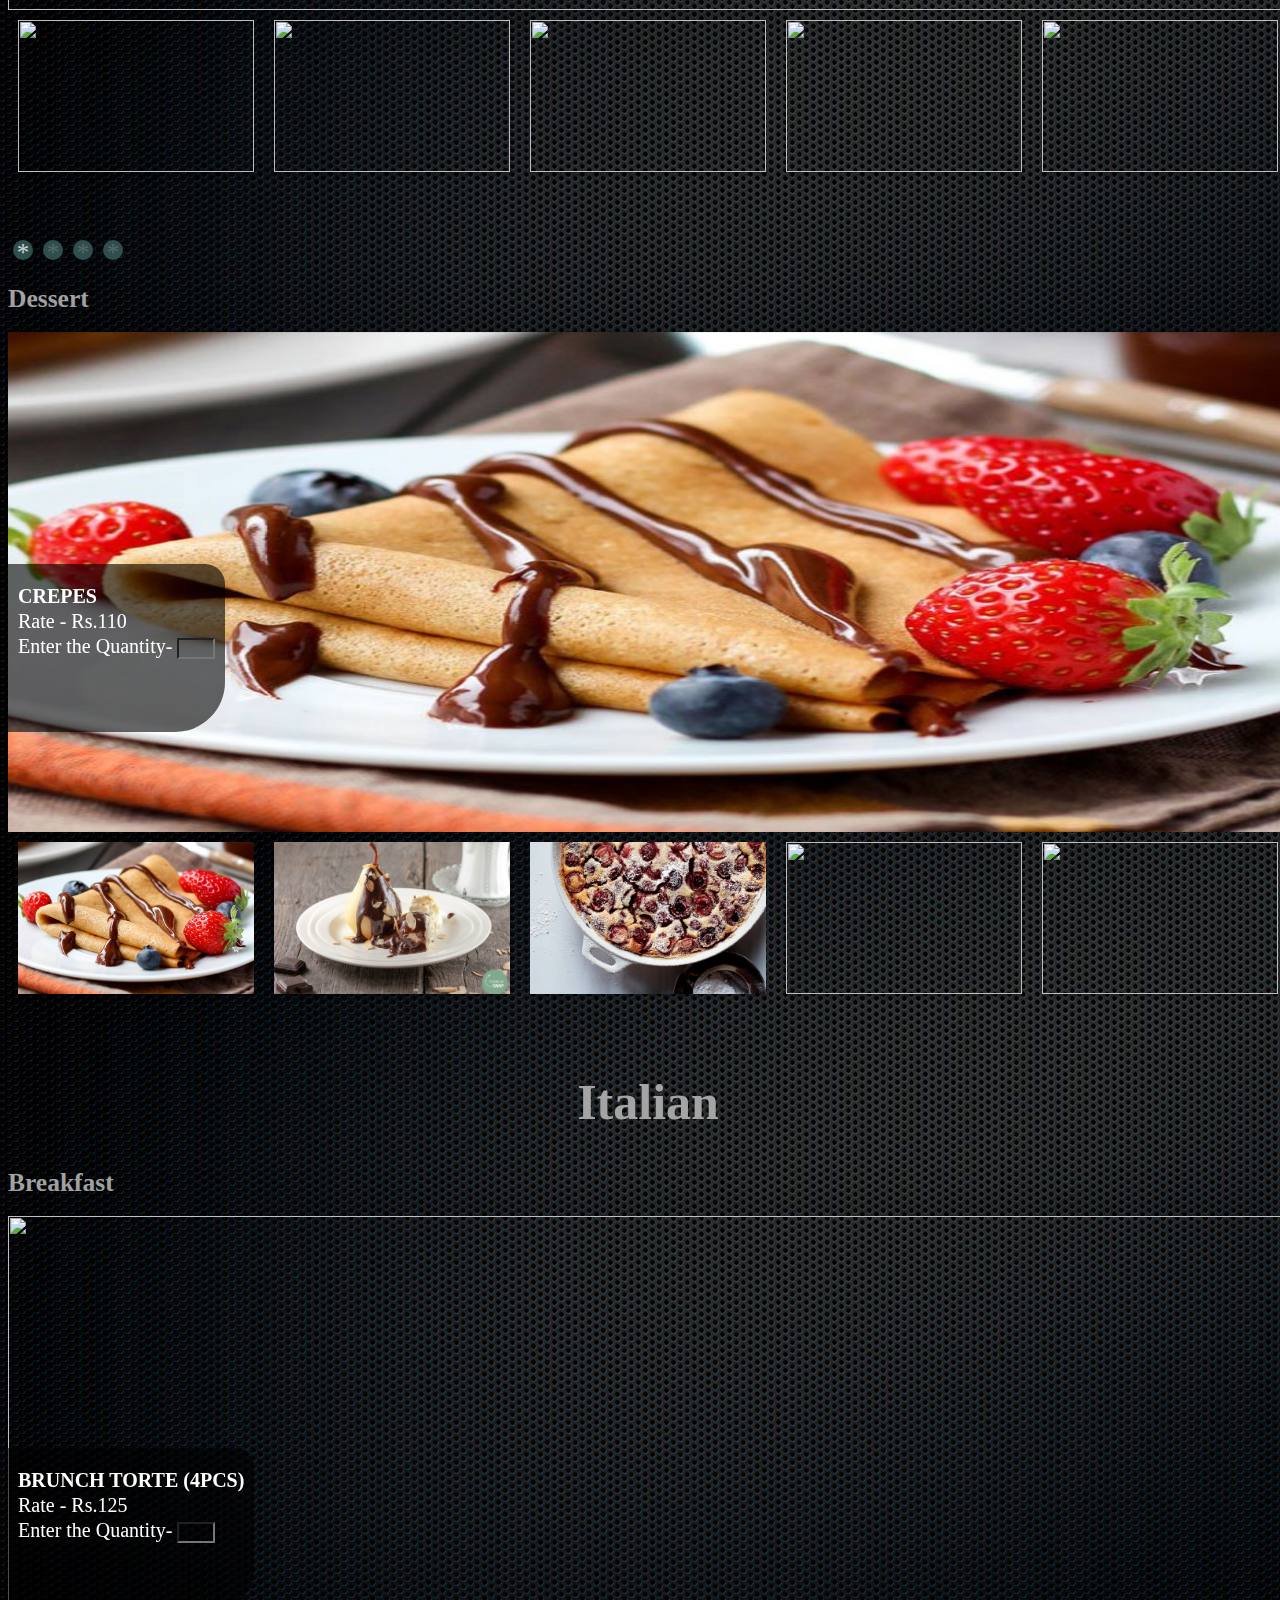
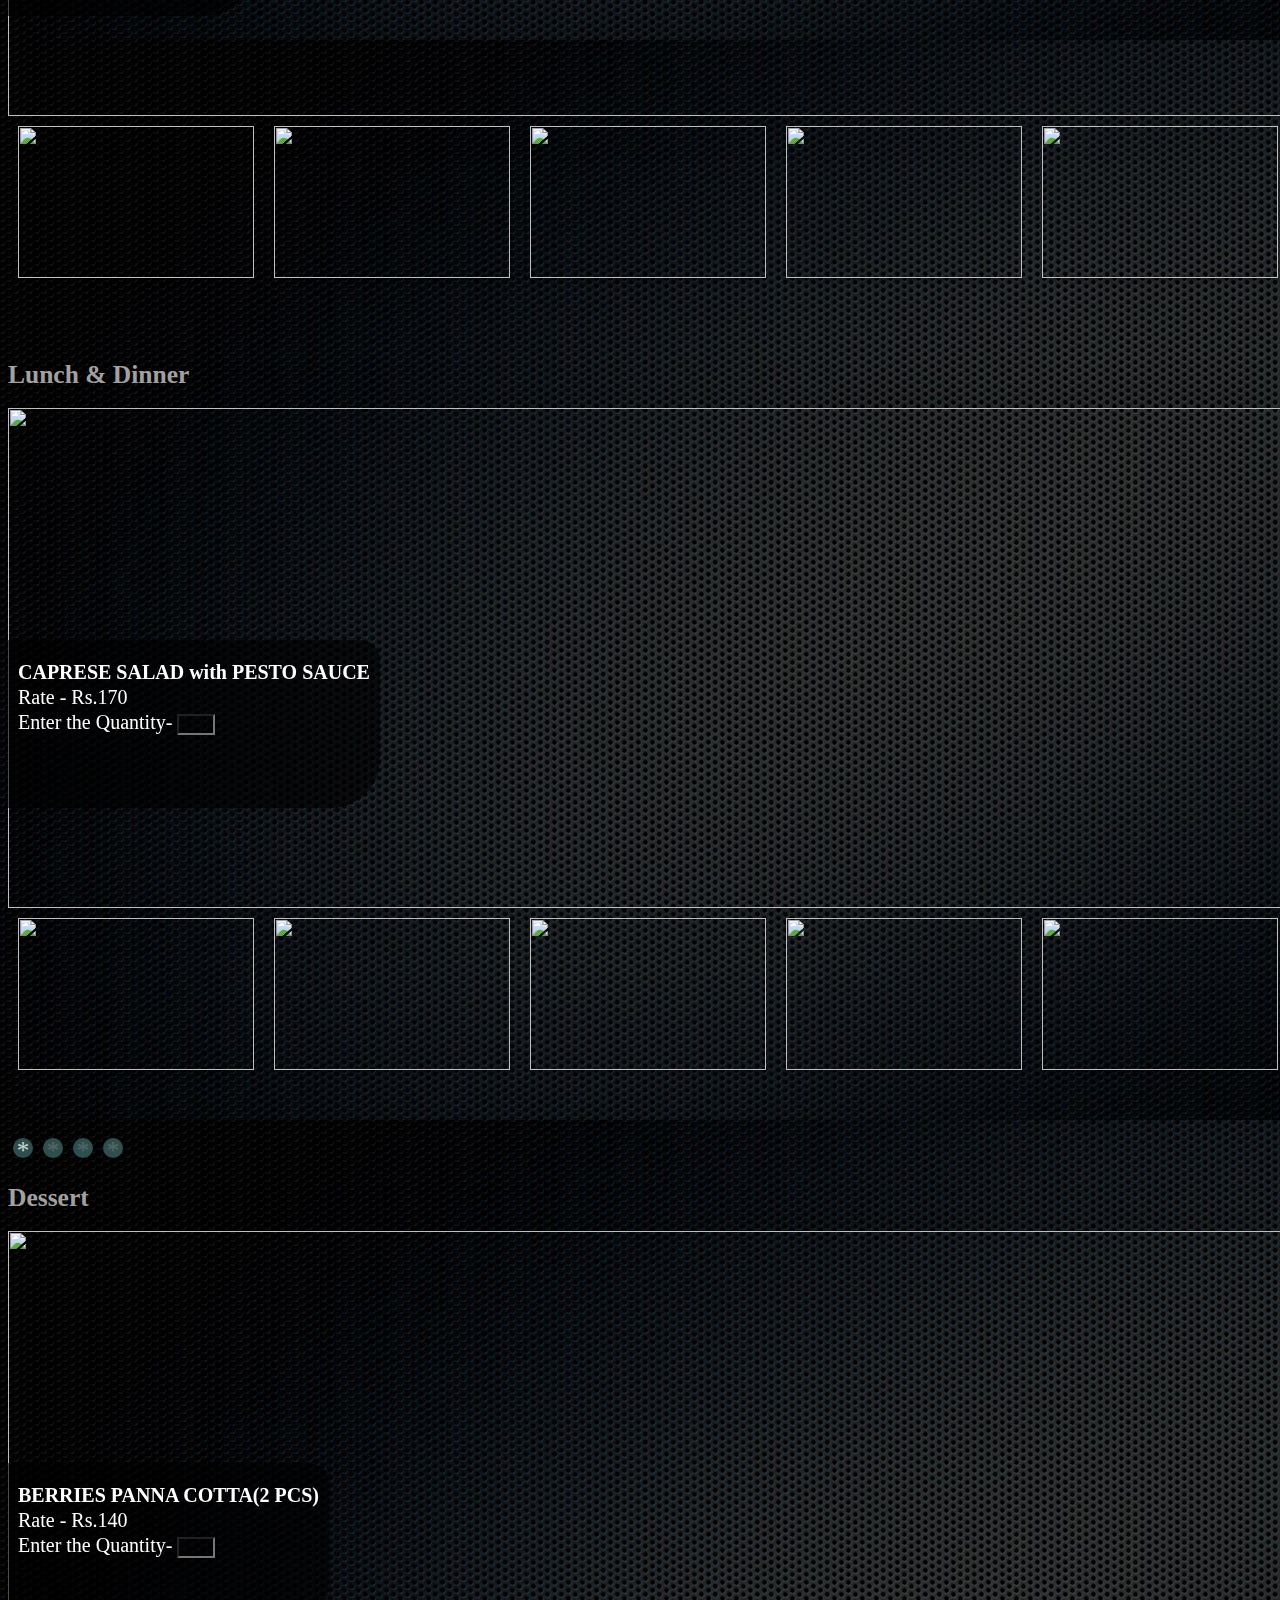
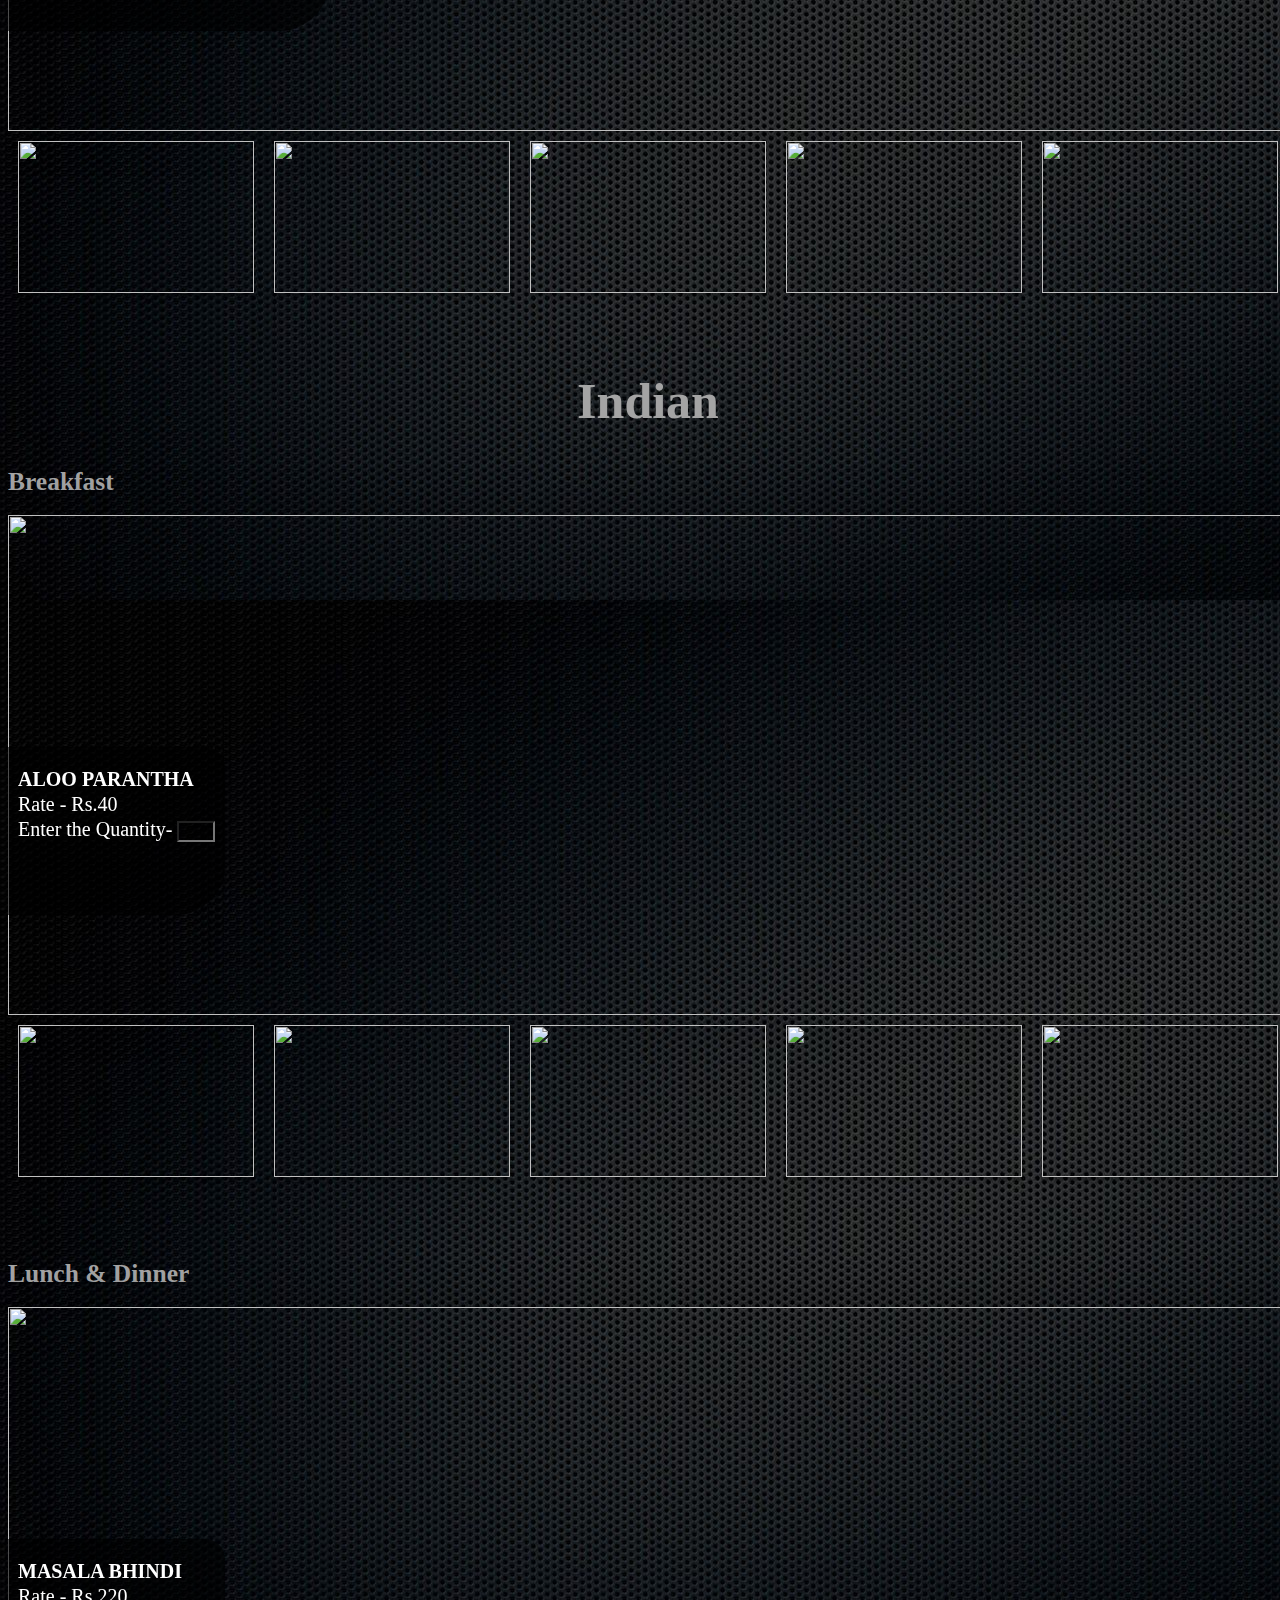
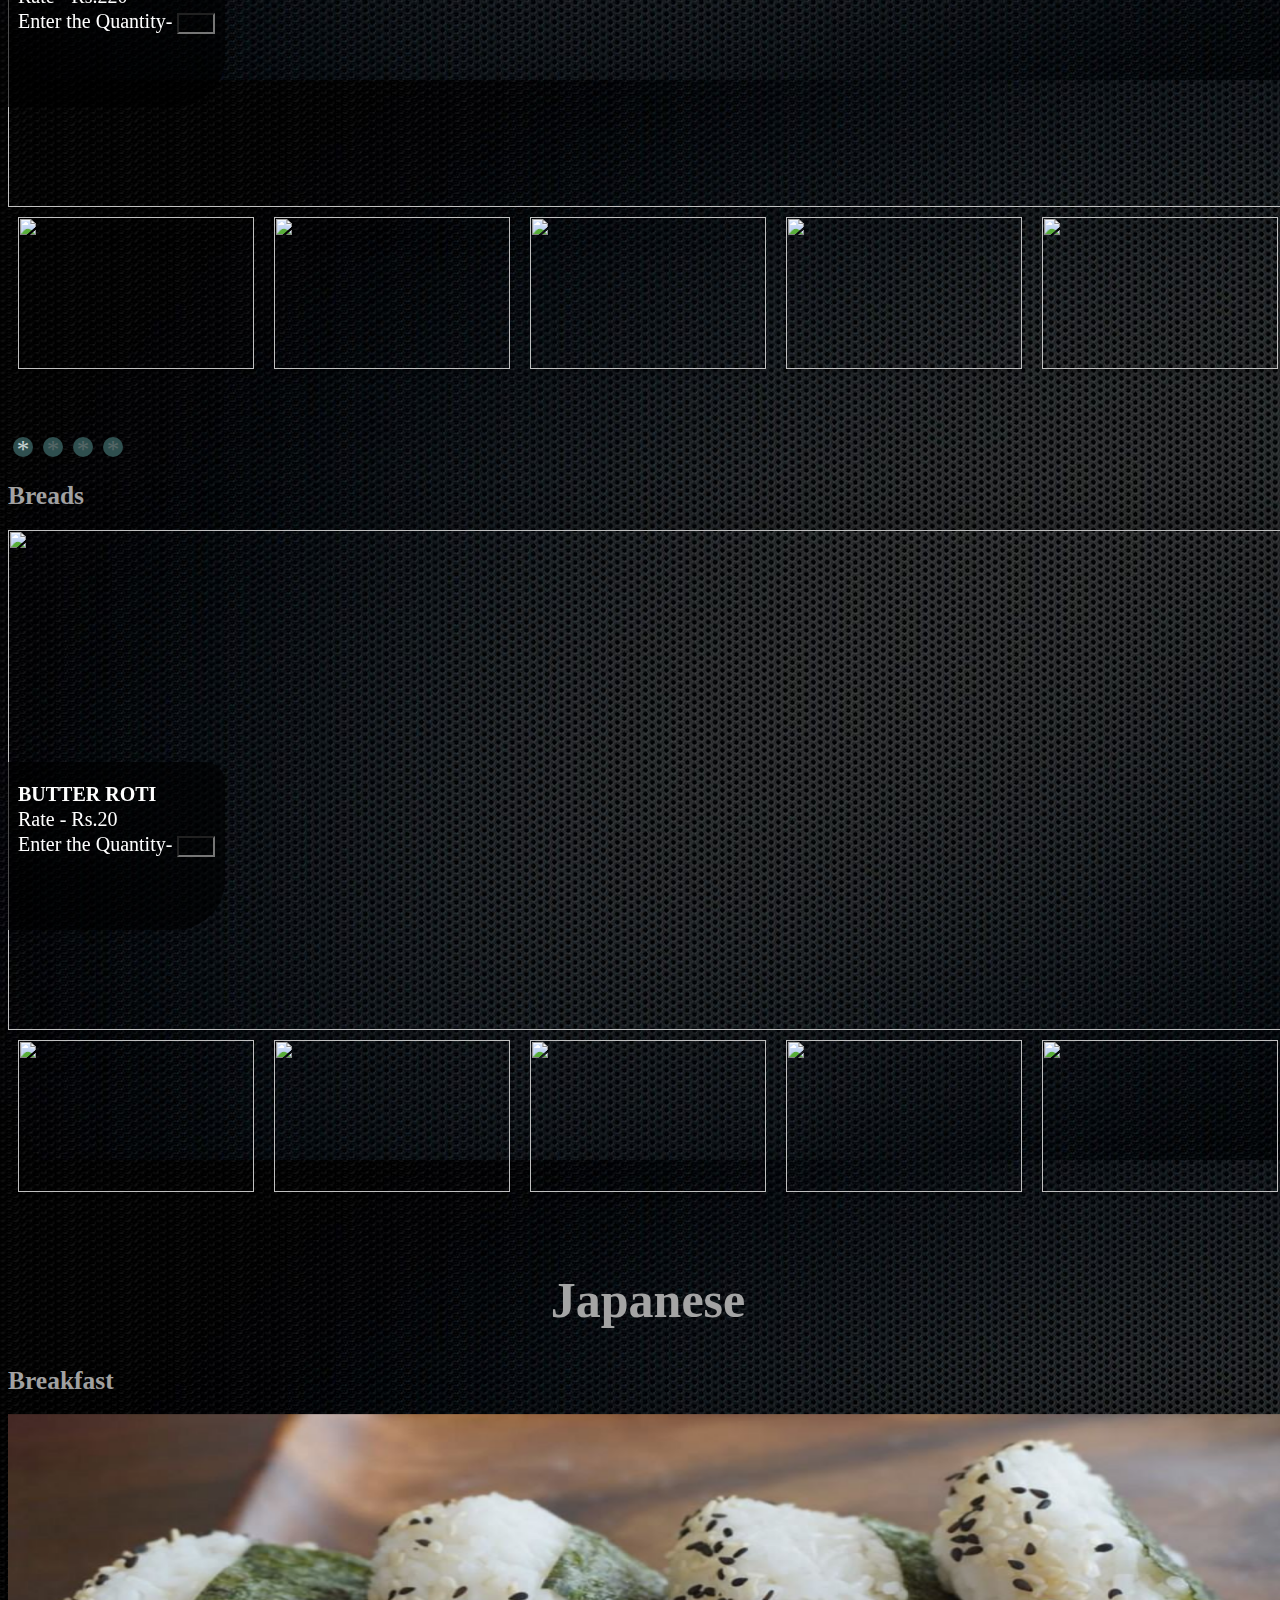
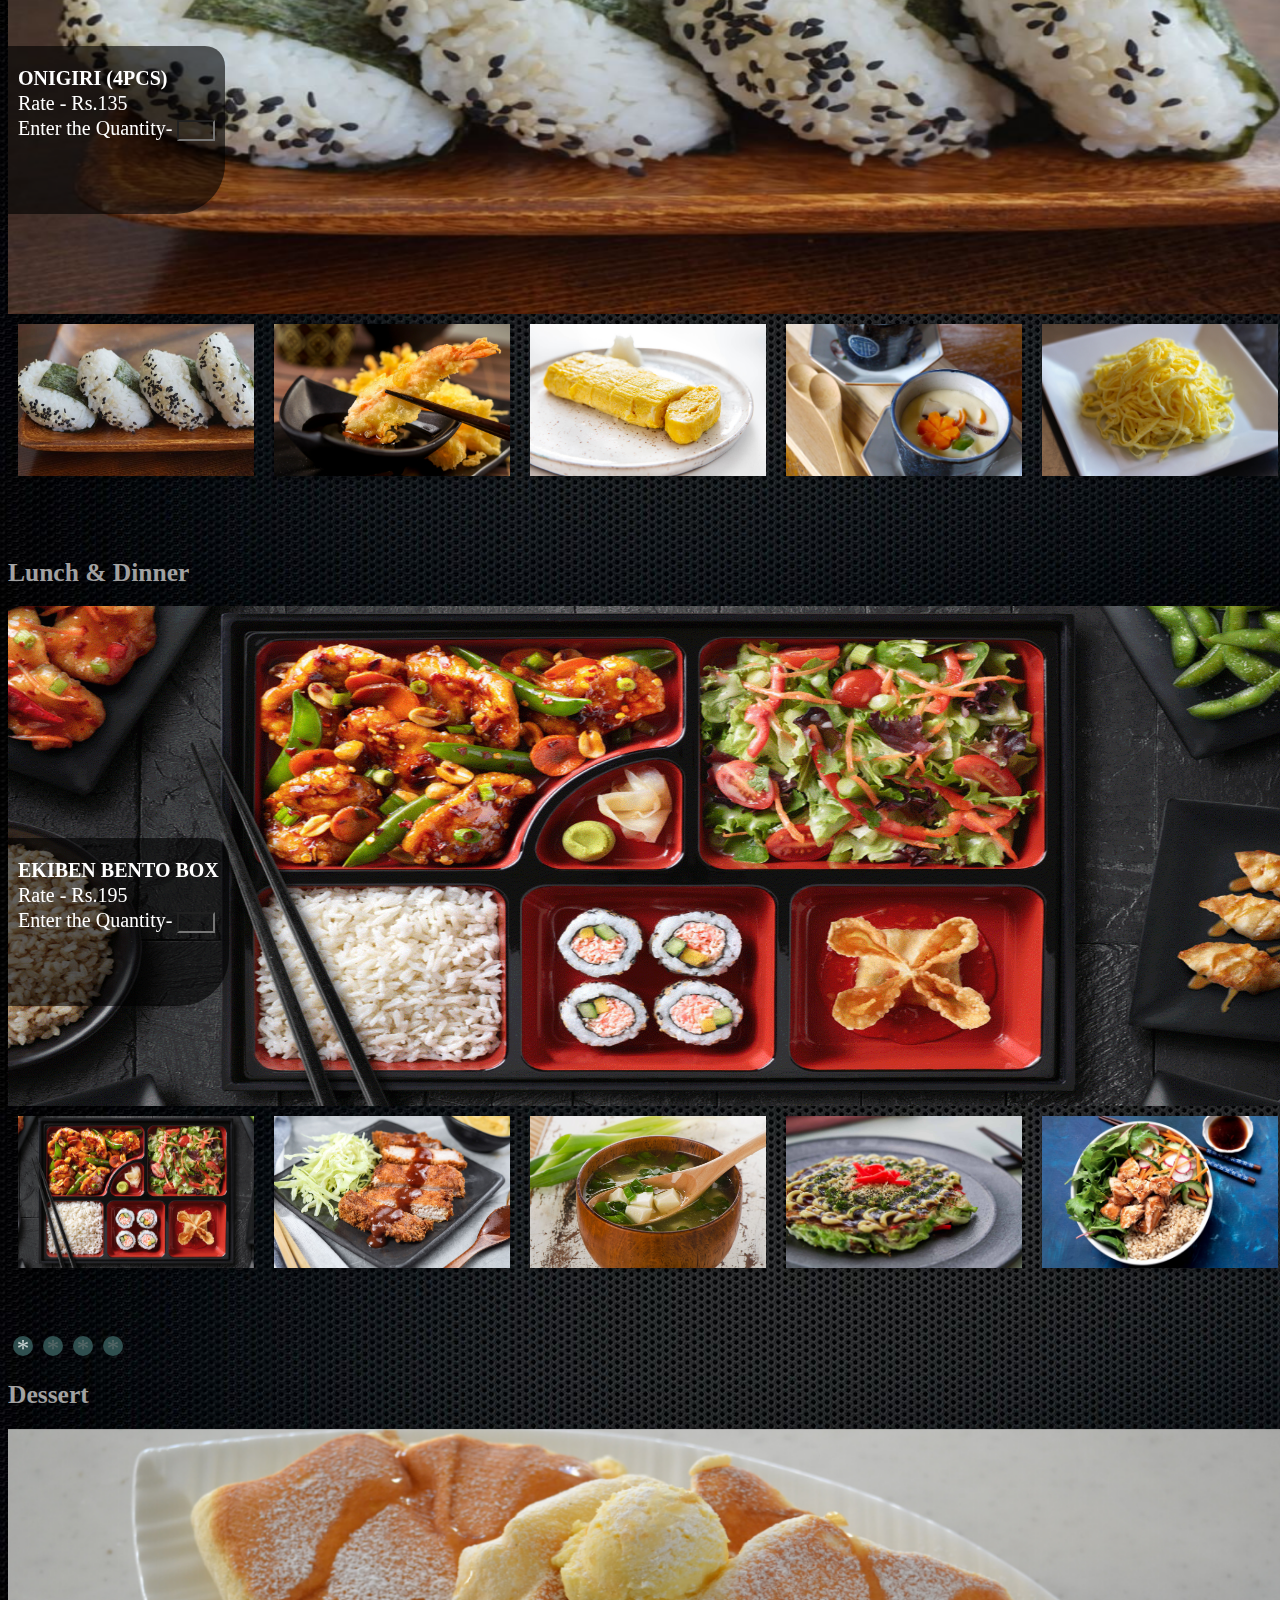
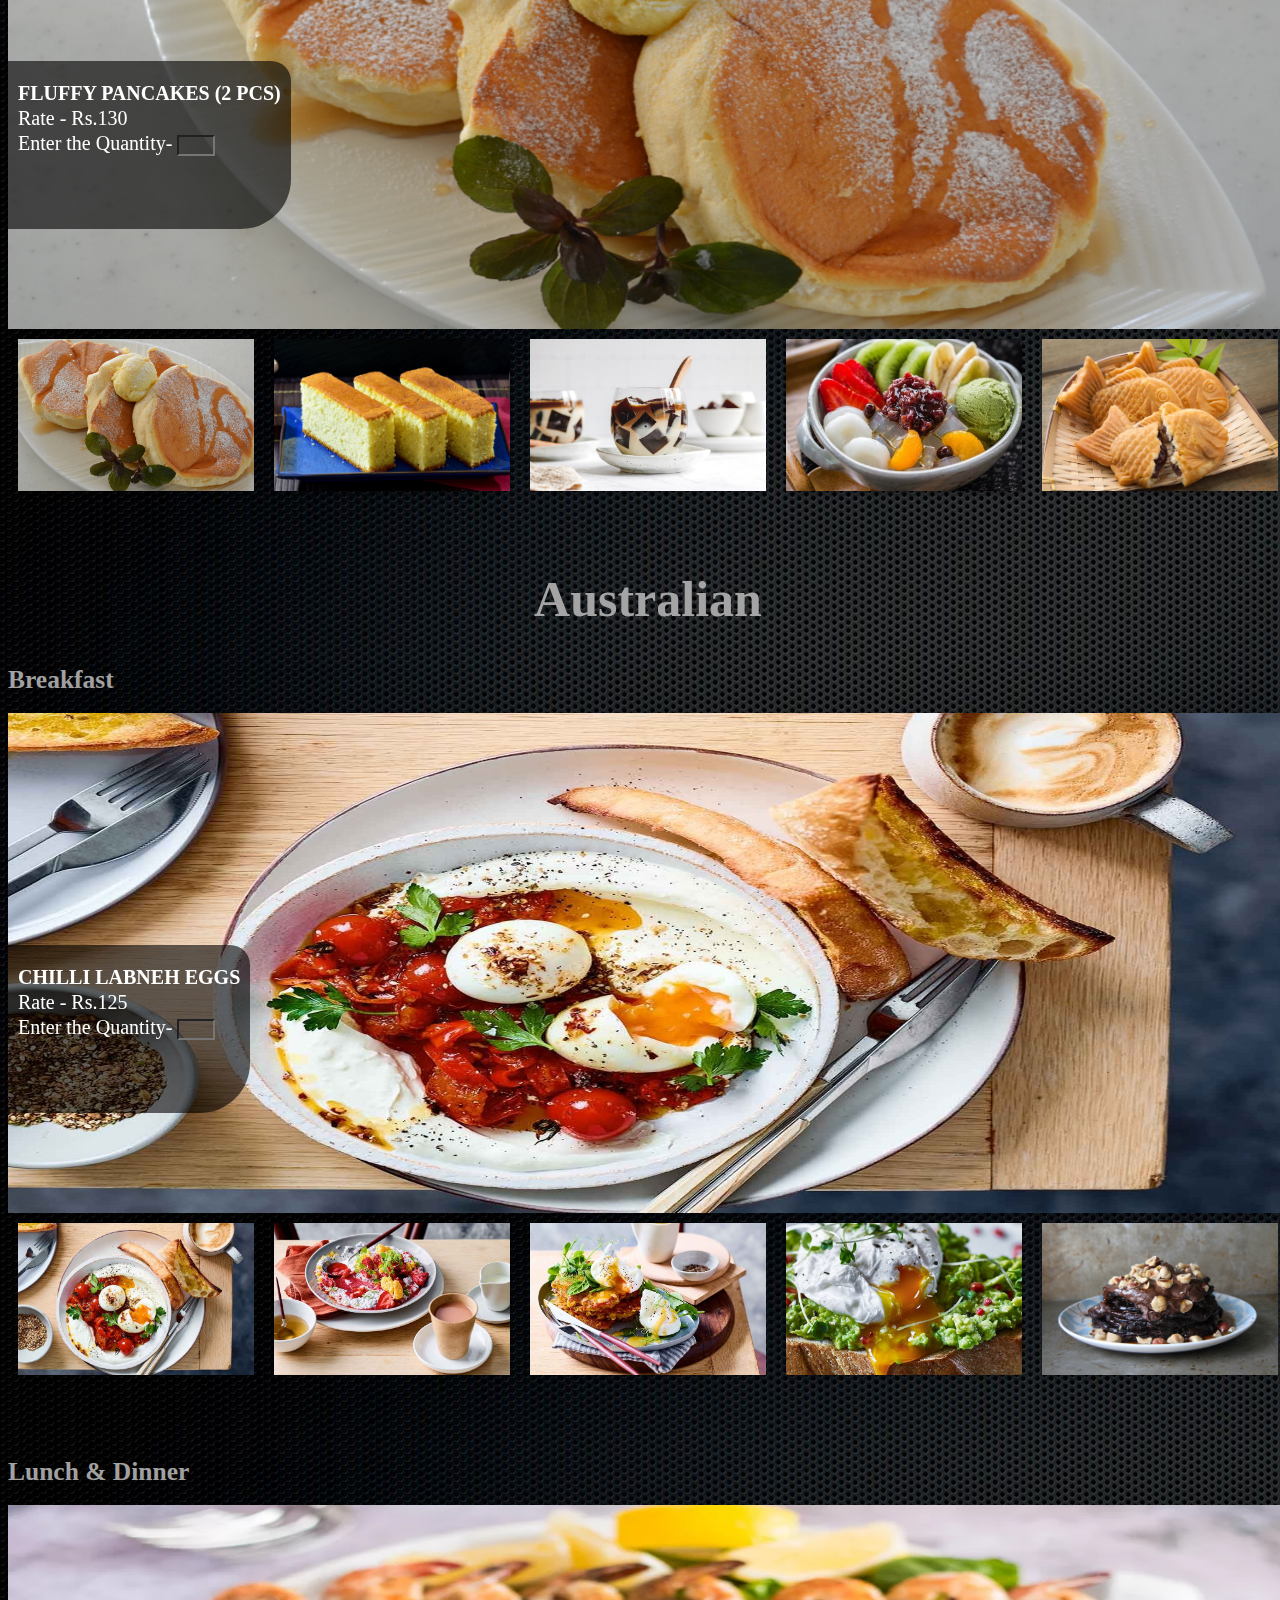
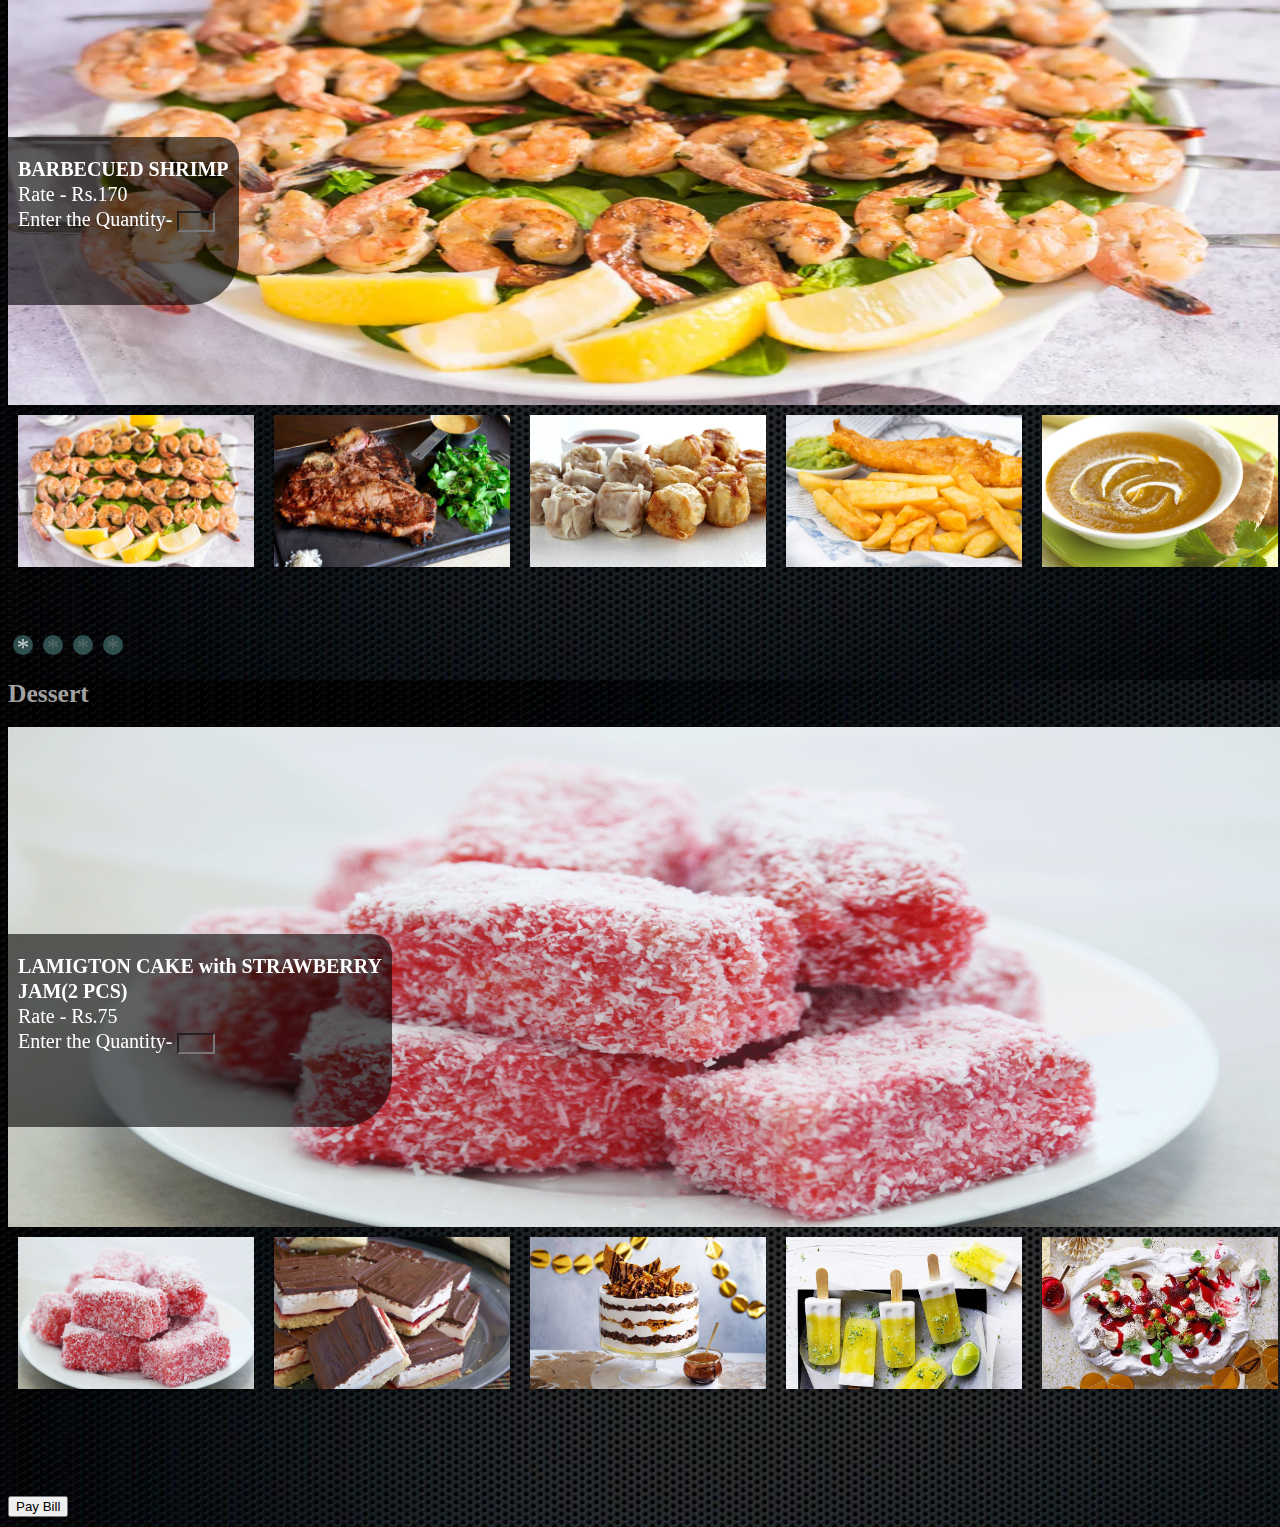
==== commit 91feeeed: "Addition of payment gateway but not working properly" ====
--- a/index.html
+++ b/index.html
@@ -5,7 +5,7 @@
     <link rel="stylesheet" type="text/css" href="style.css"/>
     <link rel="stylesheet" type="text/css" href="slick/slick.css"/>
     <link rel="stylesheet" type="text/css" href="slick/slick-theme.css"/>
-    <link rel="stylesheet" type="text/css" href="http://kenwheeler.github.io/slick/slick/slick-theme.css"/>
+    <link rel="stylesheet" type="text/css" href="https://kenwheeler.github.io/slick/slick/slick-theme.css"/>
     <script type="text/javascript" src="https://code.jquery.com/jquery-1.11.0.min.js"></script>
     <script type="text/javascript" src="https://code.jquery.com/jquery-migrate-1.2.1.min.js" ></script>
     <script type="text/javascript" src="slick/slick.min.js"></script>
@@ -1440,7 +1440,8 @@
 </div>
 <!-- Australian end -->
 
-<div id="bill"><p id="ta"></p></div>
+<div id="bill"><p id="ta"></p> <br>
+    <a href=payment.html><button>Pay Bill</button></a></div>
 
 <script type="text/javascript">
 
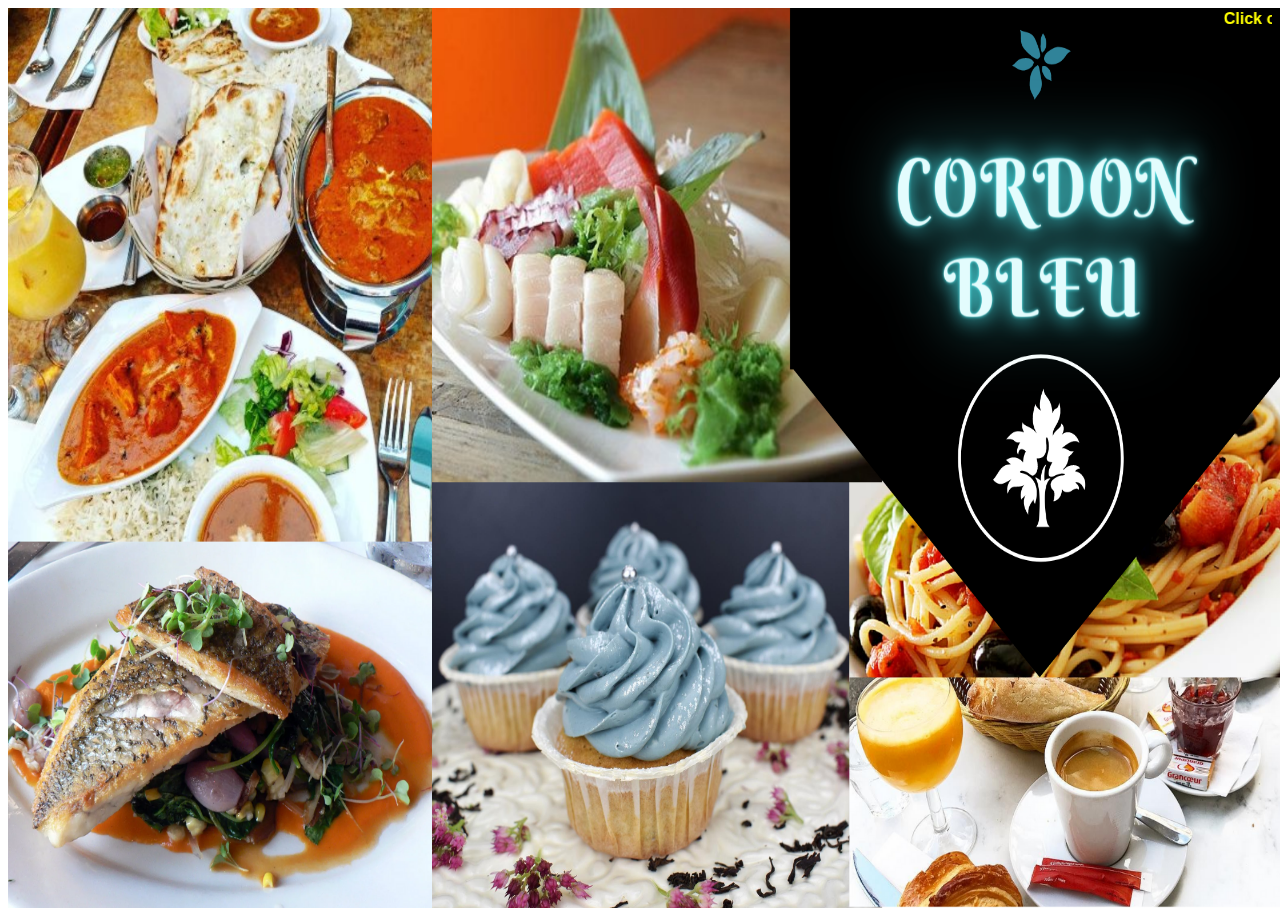
==== commit df408748: "Addition of into page and change of index" ====
--- a/index.html
+++ b/index.html
@@ -1,1775 +1,32 @@
-<!DOCTYPE html>
-<html lang="en">
-<head>
-    <title></title>
-    <link rel="stylesheet" type="text/css" href="style.css"/>
-    <link rel="stylesheet" type="text/css" href="slick/slick.css"/>
-    <link rel="stylesheet" type="text/css" href="slick/slick-theme.css"/>
-    <link rel="stylesheet" type="text/css" href="https://kenwheeler.github.io/slick/slick/slick-theme.css"/>
-    <script type="text/javascript" src="https://code.jquery.com/jquery-1.11.0.min.js"></script>
-    <script type="text/javascript" src="https://code.jquery.com/jquery-migrate-1.2.1.min.js" ></script>
-    <script type="text/javascript" src="slick/slick.min.js"></script>
-    <script type="text/javascript" src="payment.js"></script>
-
-</head>
-<body>
-<header>
-    <!-- header section start-->
-    <h1> CORDON BLEU</h1>
-    <div class="div-nav-menu">
-        <nav class="nav-menu">
-            <ul class="menu">
-                <li><div class="dropdown">
-                    <button class="dropbtn">Menu</button>
-                    <div class="dropdown-content">
-                        <a href="#French">French</a>
-                        <a href="#Italian">Italian</a>
-                        <a href="#Indian">Indian</a>
-                        <a href="#Japanese">Japanese</a>
-                        <a href="#Australian">Australian</a>
-                    </div>
-                </div></li>
-                <li><a href="#contact">Contact</a></li>
-                <li><a href="#about">About</a></li>
-            </ul>
-        </nav>
-    </div>
-</header>
-<!-- HEADER END -->
-<div style="height:150px; width:100%;"></div>
-<div id="Calculate"><a href="#ta"><button class="payment" onclick="totalAmount()">Total amount</button></a></div>
-<!-- body part start-->
-
-<!-- French -->
-<div class="French" id="French">
-<h1 class="heading">French </h1>
-
-<!-- Break fast-->
-<div class="fBreakfast">
-    <h2>Breakfast</h2>
-    <div class="fbreakfast-container">
-        <div class="meals">
-            <img src="img/Croissant.jpg" alt="">
-            <div class="meal-info">
-                <p> <b>CROISSANT (2PCS)</b><br>Rate - Rs.80 <br> Enter the Quantity-
-                <input id="aa1" type="number" max="10" min="0" style="width:30px; background:transparent; color:white">
-                </p>
-            </div>
-        </div>
-        <div class="meals">
-            <img src="https://chowhound1.cbsistatic.com/assets/recipe_photos/28324_chouquette.jpg" alt="">
-            <div class="meal-info">
-                <p> <b>CHOUQUETTE (5 PCS)</b><br>Rate - Rs.70 <br> Enter the Quantity-
-                    <input id="bb1" type="number" max="10" min="0" style="width:30px; background:transparent; color:white"></p>
-            </div>
-        </div>
-        <div class="meals">
-            <img src="https://img-3.journaldesfemmes.fr/hK8tcm5uZBbHg-pNeTHsLQbBpJ0=/750x/smart/1870f38ecc844d1daba490bac20f2990/recipe-jdf/10019491.jpg" alt="">
-            <div class="meal-info">
-                <p> <b>PAIN PERDU (4 PCS)</b><br>Rate - Rs.100 <br> Enter the Quantity-
-                    <input id="cc1" type="number" max="10" min="0" style="width:30px; background:transparent; color:white"></p>
-            </div>
-        </div>
-        <div class="meals">
-            <img src="https://cdn.ottawamagazine.com/wp-content/uploads/2012/05/Pastry-2000x890.jpg" alt="">
-            <div class="meal-info">
-                <p> <b>PAIN AU RAISINS (6 PCS)</b><br>Rate - Rs.130 <br> Enter the Quantity-
-                    <input id="dd1" type="number" max="10" min="0" style="width:30px; background:transparent; color:white"></p>
-            </div>
-        </div>
-        <div class="meals">
-            <img src="https://dubiodansmonbento.com/wp-content/uploads/2017/01/oeufcocotte1-1170x550.jpg" alt="">
-            <div class="meal-info">
-                <p> <b>OEUFS COCOTTE &NonBreakingSpace; </b><br>Rate - Rs.70 <br> Enter the Quantity-
-                    <input id="ee1" type="number" max="10" min="0" style="width:30px; background:transparent; color:white"></p>
-            </div>
-        </div>
-    </div>
-
-    <div class="fbfslider-nav">
-        <div class="nav-slide">
-            <div class="Img-cover">
-                <img src="img/Croissant.jpg" alt="">
-            </div>
-        </div>
-        <div class="nav-slide">
-            <div class="Img-cover">
-                <img src="https://chowhound1.cbsistatic.com/assets/recipe_photos/28324_chouquette.jpg" alt="">
-            </div>
-        </div>
-        <div class="nav-slide">
-            <div class="Img-cover">
-                <img src="https://img-3.journaldesfemmes.fr/hK8tcm5uZBbHg-pNeTHsLQbBpJ0=/750x/smart/1870f38ecc844d1daba490bac20f2990/recipe-jdf/10019491.jpg" alt="">
-            </div>
-        </div>
-        <div class="nav-slide">
-            <div class="Img-cover">
-                <img src="https://cdn.ottawamagazine.com/wp-content/uploads/2012/05/Pastry-2000x890.jpg" alt="">
-            </div>
-        </div>
-        <div class="nav-slide">
-            <div class="Img-cover">
-                <img src="https://dubiodansmonbento.com/wp-content/uploads/2017/01/oeufcocotte1-1170x550.jpg" alt="">
-            </div>
-        </div>
-
-    </div>
-    </div>
-<!-- breakfast end-->
-
-<!-- lunch and dinner start-->
-    <div class="flandd">
-        <h2>Lunch & Dinner</h2>
-        <div class="flandd-container">
-        <div class="meals">
-            <img src="https://hips.hearstapps.com/hmg-prod.s3.amazonaws.com/images/delish-190625-lobster-bisque-0220-landscape-pf-1561752864.jpg" alt="">
-            <div class="meal-info">
-                <p> <b>LOBSTER BISQUE</b><br>Rate - Rs.230 <br> Enter the Quantity-
-                    <input id="ff1" type="number" max="10" min="0" style="width:30px; background:transparent; color:white"></p>
-            </div>
-        </div>
-        <div class="meals">
-            <img src="https://www.portofinotuna.com/sites/default/files/PortofinoClassicNicoiseSalad.jpg" alt="">
-            <div class="meal-info">
-                <p> <b>CLASSIC NICOISE</b><br>Rate - Rs.165 <br> Enter the Quantity-
-                    <input id="gg1" type="number" max="10" min="0" style="width:30px; background:transparent; color:white"></p>
-            </div>
-        </div>
-        <div class="meals">
-            <img src="https://skinnyms.com/wp-content/uploads/2018/04/Traditional-Ratatouille-1.jpg" alt="">
-            <div class="meal-info">
-                <p> <b>RATATOUILLE</b><br>Rate - Rs.225 <br> Enter the Quantity-
-                    <input id="hh1" type="number" max="10" min="0" style="width:30px; background:transparent; color:white"></p>
-            </div>
-        </div>
-        <div class="meals">
-                <img src="https://www.errenskitchen.com/wp-content/uploads/2017/01/Coq-au-vin.jpg" alt="">
-                <div class="meal-info">
-                    <p> <b>COQ AU VIN</b><br>Rate - Rs.270 <br> Enter the Quantity-
-                        <input id="ii1" type="number" max="10" min="0" style="width:30px; background:transparent; color:white"></p>
-                </div>
-        </div>
-        <div class="meals">
-                <img src="https://www.thespruceeats.com/thmb/aK_ruyPxHgOh5XXJmoUeV3p3RHs=/3864x2173/smart/filters:no_upscale()/156854273-56a32bd93df78cf7727c2714.jpg" alt="">
-                <div class="meal-info">
-                    <p> <b>COGNAC SHRIMP WITH BEURRE BLANC SAUCE</b><br>Rate - Rs.255 <br> Enter the Quantity-
-                        <input id="jj1" type="number" max="10" min="0" style="width:30px; background:transparent; color:white"></p>
-                </div>
-        </div>
-            <div class="meals">
-                <img src="https://assets.epicurious.com/photos/57a8adfbb10b4fb03f234f37/2:1/w_1260%2Ch_630/escargots-a-la-bourguignonne.jpg" alt="">
-                <div class="meal-info">
-                    <p> <b>ESCARGOT</b><br>Rate - Rs.240 <br> Enter the Quantity-
-                        <input id="kk1" type="number" max="10" min="0" style="width:30px; background:transparent; color:white"></p>
-                </div>
-            </div>
-            <div class="meals">
-                <img src="https://www.irenemilito.it/wp-content/uploads/2018/10/Lentil-Soup-5.jpg" alt="">
-                <div class="meal-info">
-                    <p> <b>FRENCH LENTIL SOUP</b><br>Rate - Rs.220 <br> Enter the Quantity-
-                        <input id="ll1" type="number" max="10" min="0" style="width:30px; background:transparent; color:white"></p>
-                </div>
-            </div>
-            <div class="meals">
-                <img src="https://andrewzimmern.com/wp-content/uploads/Andrew-Zimmerns-Steak-au-poivre-1-1600x800.jpg" alt="">
-                <div class="meal-info">
-                    <p> <b>STEAK AU POIVRE</b><br>Rate - Rs.300 <br> Enter the Quantity-
-                        <input id="mm1" type="number" max="10" min="0" style="width:30px; background:transparent; color:white"></p>
-                </div>
-            </div>
-            <div class="meals">
-                <img src="https://www.thespruceeats.com/thmb/q1PK8eGp152xQNhDXhLIVsATHJY=/3982x2240/smart/filters:no_upscale()/GettyImages-135596679-57bad0b53df78c87638b7dd3.jpg" alt="">
-                <div class="meal-info">
-                    <p> <b>DUCK A L'ORANGE</b><br>Rate - Rs.285 <br> Enter the Quantity-
-                        <input id="nn1" type="number" max="10" min="0" style="width:30px; background:transparent; color:white"></p>
-                </div>
-            </div>
-            <div class="meals">
-                <img src="https://img.taste.com.au/rbSJdD-r/taste/2018/05/june-18_croque-monsieur-137711-1.jpg" alt="">
-                <div class="meal-info">
-                    <p> <b>CROQUE MONSIEUR</b><br>Rate - Rs.190 <br> Enter the Quantity-
-                        <input id="oo1" type="number" max="10" min="0" style="width:30px; background:transparent; color:white"></p>
-                </div>
-            </div>
-    </div>
-
-    <div class="flanddslider-nav">
-        <div class="nav-slide">
-            <div class="Img-cover">
-                <img src="https://hips.hearstapps.com/hmg-prod.s3.amazonaws.com/images/delish-190625-lobster-bisque-0220-landscape-pf-1561752864.jpg" alt="">
-            </div>
-        </div>
-        <div class="nav-slide">
-            <div class="Img-cover">
-                <img src="https://www.portofinotuna.com/sites/default/files/PortofinoClassicNicoiseSalad.jpg" alt="">
-            </div>
-        </div>
-        <div class="nav-slide">
-            <div class="Img-cover">
-                <img src="https://skinnyms.com/wp-content/uploads/2018/04/Traditional-Ratatouille-1.jpg" alt="">
-            </div>
-        </div>
-        <div class="nav-slide">
-            <div class="Img-cover">
-                <img src="https://www.errenskitchen.com/wp-content/uploads/2017/01/Coq-au-vin.jpg" alt="">
-            </div>
-        </div>
-        <div class="nav-slide">
-            <div class="Img-cover">
-                <img src="https://www.thespruceeats.com/thmb/aK_ruyPxHgOh5XXJmoUeV3p3RHs=/3864x2173/smart/filters:no_upscale()/156854273-56a32bd93df78cf7727c2714.jpg" alt="">
-            </div>
-        </div>
-        <div class="nav-slide">
-            <div class="Img-cover">
-                <img src="https://assets.epicurious.com/photos/57a8adfbb10b4fb03f234f37/2:1/w_1260%2Ch_630/escargots-a-la-bourguignonne.jpg" alt="">
-            </div>
-        </div>
-        <div class="nav-slide">
-            <div class="Img-cover">
-                <img src="https://www.irenemilito.it/wp-content/uploads/2018/10/Lentil-Soup-5.jpg" alt="">
-            </div>
-        </div>
-        <div class="nav-slide">
-            <div class="Img-cover">
-                <img src="https://andrewzimmern.com/wp-content/uploads/Andrew-Zimmerns-Steak-au-poivre-1-1600x800.jpg" alt="">
-            </div>
-        </div>
-        <div class="nav-slide">
-            <div class="Img-cover">
-                <img src="https://www.thespruceeats.com/thmb/q1PK8eGp152xQNhDXhLIVsATHJY=/3982x2240/smart/filters:no_upscale()/GettyImages-135596679-57bad0b53df78c87638b7dd3.jpg" alt="">
-            </div>
-        </div>
-        <div class="nav-slide">
-            <div class="Img-cover">
-                <img src="https://img.taste.com.au/rbSJdD-r/taste/2018/05/june-18_croque-monsieur-137711-1.jpg" alt="">
-            </div>
-        </div>
-    </div>
-    </div>
-    <!-- lunch and dinner end-->
-
-    <!-- desert start-->
-    <div class="fdesert">
-        <h2>Dessert</h2>
-        <div class="fdesert-container">
-            <div class="meals">
-                <img src="img/CREPES.jpg" alt="">
-                <div class="meal-info">
-                    <p> <b>CREPES</b><br>Rate - Rs.110 <br> Enter the Quantity-
-                        <input id="pp1" type="number" max="10" min="0" style="width:30px; background:transparent; color:white"></p>
-                </div>
-            </div>
-            <div class="meals">
-                <img src="img/pears.jpg" alt="">
-                <div class="meal-info">
-                    <p> <b>PEARS BELLE HELENE</b><br>Rate - Rs.225 <br> Enter the Quantity-
-                        <input id="qq1" type="number" max="10" min="0" style="width:30px; background:transparent; color:white"></p>
-                </div>
-            </div>
-            <div class="meals">
-                <img src="img/clafoutis.jpeg" alt="">
-                <div class="meal-info">
-                    <p><b>CHERRY CLAFOUTIS</b><br>Rate - Rs.155 <br> Enter the Quantity-
-                        <input id="rr1" type="number" max="10" min="0" style="width:30px; background:transparent; color:white"></p>
-                </div>
-            </div>
-            <div class="meals">
-                <img src="https://img.taste.com.au/uvJsIT4B/taste/2016/11/creme-caramels-39521-1.jpeg" alt="">
-                <div class="meal-info">
-                    <p><b>CREME AU CARAMEL</b><br>Rate - Rs.90 <br> Enter the Quantity-
-                        <input id="ss1" type="number" max="10" min="0" style="width:30px; background:transparent; color:white"></p>
-                </div>
-            </div>
-            <div class="meals">
-                <img src="https://i.ytimg.com/vi/hXD4xdf1ZS4/maxresdefault.jpg" alt="">
-                <div class="meal-info">
-                    <p><b>OPERA CAKE (2PCS)</b><br>Rate - Rs.140 <br> Enter the Quantity-
-                        <input id="tt1" type="number" max="10" min="0" style="width:30px; background:transparent; color:white"></p>
-                </div>
-            </div>
-        </div>
-
-        <div class="fdesertslider-nav">
-            <div class="nav-slide">
-                <div class="Img-cover">
-                    <img src="img/CREPES.jpg" alt="">
-                </div>
-            </div>
-            <div class="nav-slide">
-                <div class="Img-cover">
-                    <img src="img/pears.jpg" alt="">
-                </div>
-            </div>
-            <div class="nav-slide">
-                <div class="Img-cover">
-                    <img src="img/clafoutis.jpeg" alt="">
-                </div>
-            </div>
-            <div class="nav-slide">
-                <div class="Img-cover">
-                    <img src="https://img.taste.com.au/uvJsIT4B/taste/2016/11/creme-caramels-39521-1.jpeg" alt="">
-                </div>
-            </div>
-            <div class="nav-slide">
-                <div class="Img-cover">
-                    <img src="https://i.ytimg.com/vi/hXD4xdf1ZS4/maxresdefault.jpg" alt="">
-                </div>
-            </div>
-        </div>
-    </div>
-</div>
-<!-- French end -->
-
-<!-- ITALIAN -->
-<div class="Italian" id="Italian">
-    <h1 class="heading">Italian </h1>
-
-    <!-- Break fast-->
-    <div class="iBreakfast">
-        <h2>Breakfast</h2>
-        <div class="ibreakfast-container">
-            <div class="meals">
-                <img src="https://3.bp.blogspot.com/-ooLW7sX1Ef8/UyipidtQJ3I/AAAAAAAAFdY/r3WYnY6E52k/s1600/DSC_0017.JPG" alt="">
-                <div class="meal-info">
-                    <p> <b>BRUNCH TORTE (4PCS)</b><br>Rate - Rs.125 <br> Enter the Quantity-
-                        <input id="aa2" type="number" max="10" min="0" style="width:30px; background:transparent; color:white">
-                    </p>
-                </div>
-            </div>
-            <div class="meals">
-                <img src="https://cdn3.tmbi.com/toh/GoogleImages/Italian-Baked-Eggs---Sausage_EXPS_THFM17_63535_B09_27_2b.jpg" alt="">
-                <div class="meal-info">
-                    <p> <b>BAKED EGGS & SAUSAGE</b><br>Rate - Rs.140 <br> Enter the Quantity-
-                        <input id="bb2" type="number" max="10" min="0" style="width:30px; background:transparent; color:white"></p>
-                </div>
-            </div>
-            <div class="meals">
-                <img src="https://i.ytimg.com/vi/W6dvgKBfVp8/maxresdefault.jpg" alt="">
-                <div class="meal-info">
-                    <p> <b>CLOUD EGGS (2 PCS)</b><br>Rate - Rs.100 <br> Enter the Quantity-
-                        <input id="cc2" type="number" max="10" min="0" style="width:30px; background:transparent; color:white"></p>
-                </div>
-            </div>
-            <div class="meals">
-                <img src="https://cdn3.tmbi.com/toh/GoogleImages/exps25873_SD153322B04_07_3b.jpg" alt="">
-                <div class="meal-info">
-                    <p> <b>CALICO PEPPER FRITTATA (2 PCS)</b><br>Rate - Rs.115 <br> Enter the Quantity-
-                        <input id="dd2" type="number" max="10" min="0" style="width:30px; background:transparent; color:white"></p>
-                </div>
-            </div>
-            <div class="meals">
-                <img src="https://www.tasteofhome.com/wp-content/uploads/2018/01/Tiramisu-Crepes_exps50136_SD19999445D09_01_5bC_RMS-1-696x696.jpg" alt="">
-                <div class="meal-info">
-                    <p> <b>TIRAMISU CREPES &NonBreakingSpace; </b><br>Rate - Rs.130 <br> Enter the Quantity-
-                        <input id="ee2" type="number" max="10" min="0" style="width:30px; background:transparent; color:white"></p>
-                </div>
-            </div>
-        </div>
-
-        <div class="ibfslider-nav">
-            <div class="nav-slide">
-                <div class="Img-cover">
-                    <img src="https://3.bp.blogspot.com/-ooLW7sX1Ef8/UyipidtQJ3I/AAAAAAAAFdY/r3WYnY6E52k/s1600/DSC_0017.JPG" alt="">
-                </div>
-            </div>
-            <div class="nav-slide">
-                <div class="Img-cover">
-                    <img src="https://cdn3.tmbi.com/toh/GoogleImages/Italian-Baked-Eggs---Sausage_EXPS_THFM17_63535_B09_27_2b.jpg" alt="">
-                </div>
-            </div>
-            <div class="nav-slide">
-                <div class="Img-cover">
-                    <img src="https://i.ytimg.com/vi/W6dvgKBfVp8/maxresdefault.jpg" alt="">
-                </div>
-            </div>
-            <div class="nav-slide">
-                <div class="Img-cover">
-                    <img src="https://cdn3.tmbi.com/toh/GoogleImages/exps25873_SD153322B04_07_3b.jpg" alt="">
-                </div>
-            </div>
-            <div class="nav-slide">
-                <div class="Img-cover">
-                    <img src="https://www.tasteofhome.com/wp-content/uploads/2018/01/Tiramisu-Crepes_exps50136_SD19999445D09_01_5bC_RMS-1-696x696.jpg" alt="">
-                </div>
-            </div>
-
-        </div>
-    </div>
-    <!-- breakfast end-->
-
-    <!-- lunch and dinner start-->
-    <div class="ilandd">
-        <h2>Lunch & Dinner</h2>
-        <div class="ilandd-container">
-            <div class="meals">
-                <img src="https://i.ytimg.com/vi/i-TAfCQ62q0/maxresdefault.jpg" alt="">
-                <div class="meal-info">
-                    <p> <b>CAPRESE SALAD with PESTO SAUCE</b><br>Rate - Rs.170 <br> Enter the Quantity-
-                        <input id="ff2" type="number" max="10" min="0" style="width:30px; background:transparent; color:white"></p>
-                </div>
-            </div>
-            <div class="meals">
-                <img src="https://hips.hearstapps.com/hmg-prod.s3.amazonaws.com/images/190508-bruschetta-horizontal-2-1558014808.png?crop=1.00xw:0.752xh;0,0.137xh&resize=1200:*" alt="">
-                <div class="meal-info">
-                    <p> <b>BRUSCHETTA ( 3 PCS)</b><br>Rate - Rs.215 <br> Enter the Quantity-
-                        <input id="gg2" type="number" max="10" min="0" style="width:30px; background:transparent; color:white"></p>
-                </div>
-            </div>
-            <div class="meals">
-                <img src="https://www.lifesambrosia.com/wp-content/uploads/spaghetti-carbonara.jpg.pagespeed.ce.GuOJhqRmNU.jpg" alt="">
-                <div class="meal-info">
-                    <p> <b>PASTA CARBONARA</b><br>Rate - Rs.195 <br> Enter the Quantity-
-                        <input id="hh2" type="number" max="10" min="0" style="width:30px; background:transparent; color:white"></p>
-                </div>
-            </div>
-            <div class="meals">
-                <img src="https://onlineculinaryschool.net/wp-content/uploads/2018/10/online_culinary_school_pizza_margherita-1.jpg" alt="">
-                <div class="meal-info">
-                    <p> <b>MARGHERITA PIZZA(LARGE)</b><br>Rate - Rs.230 <br> Enter the Quantity-
-                        <input id="ii2" type="number" max="10" min="0" style="width:30px; background:transparent; color:white"></p>
-                </div>
-            </div>
-            <div class="meals">
-                <img src="https://www.simplyrecipes.com/wp-content/uploads/2004/12/lasagna-horiz-a-2000.jpg" alt="">
-                <div class="meal-info">
-                    <p> <b>LASAGNA</b><br>Rate - Rs.240 <br> Enter the Quantity-
-                        <input id="jj2" type="number" max="10" min="0" style="width:30px; background:transparent; color:white"></p>
-                </div>
-            </div>
-            <div class="meals">
-                <img src="https://chowhound1.cbsistatic.com/assets/recipe_photos/11-10-14/10851_bistecca_fiorentina.jpg" alt="">
-                <div class="meal-info">
-                    <p> <b>FIORENTINA STEAK</b><br>Rate - Rs.265 <br> Enter the Quantity-
-                        <input id="kk2" type="number" max="10" min="0" style="width:30px; background:transparent; color:white"></p>
-                </div>
-            </div>
-            <div class="meals">
-                <img src="https://www.en.buonalombardia.it/wps/wcm/connect/20d0ec06-e48e-4f75-aaf4-ff743df4e82d/Risotto-alla-Milanese-e-ossobuco-in-gremolada-1.jpg?MOD=AJPERES" alt="">
-                <div class="meal-info">
-                    <p> <b>OSSOBUCO ALLA MILANESE</b><br>Rate - Rs.210 <br> Enter the Quantity-
-                        <input id="ll2" type="number" max="10" min="0" style="width:30px; background:transparent; color:white"></p>
-                </div>
-            </div>
-            <div class="meals">
-                <img src="https://images.ctfassets.net/qu53tdnhexvd/3kOw7RpfeMSsMUoAy6aoW2/736bdce6b0a0c36bf14a159226a44cd8/panzanella-salad.jpg?fm=jpg&fl=progressive&q=80&w=1300" alt="">
-                <div class="meal-info">
-                    <p> <b>PANZANELLA</b><br>Rate - Rs.175 <br> Enter the Quantity-
-                        <input id="mm2" type="number" max="10" min="0" style="width:30px; background:transparent; color:white"></p>
-                </div>
-            </div>
-            <div class="meals">
-                <img src="https://hips.hearstapps.com/del.h-cdn.co/assets/17/39/2048x1024/landscape-1506456062-delish-spaghetti-meatballs.jpg?resize=1200:*" alt="">
-                <div class="meal-info">
-                    <p> <b>SPAGHETTI & MEAT BALLS</b><br>Rate - Rs.300 <br> Enter the Quantity-
-                        <input id="nn2" type="number" max="10" min="0" style="width:30px; background:transparent; color:white"></p>
-                </div>
-            </div>
-            <div class="meals">
-                <img src="https://www.onceuponachef.com/images/2018/01/Chicken-Marsala.jpg" alt="">
-                <div class="meal-info">
-                    <p> <b>CHICKEN MARSALA</b><br>Rate - Rs.270 <br> Enter the Quantity-
-                        <input id="oo2" type="number" max="10" min="0" style="width:30px; background:transparent; color:white"></p>
-                </div>
-            </div>
-        </div>
-
-        <div class="ilanddslider-nav">
-            <div class="nav-slide">
-                <div class="Img-cover">
-                    <img src="https://i.ytimg.com/vi/i-TAfCQ62q0/maxresdefault.jpg" alt="">
-                </div>
-            </div>
-            <div class="nav-slide">
-                <div class="Img-cover">
-                    <img src="https://hips.hearstapps.com/hmg-prod.s3.amazonaws.com/images/190508-bruschetta-horizontal-2-1558014808.png?crop=1.00xw:0.752xh;0,0.137xh&resize=1200:*" alt="">
-                </div>
-            </div>
-            <div class="nav-slide">
-                <div class="Img-cover">
-                    <img src="https://www.lifesambrosia.com/wp-content/uploads/spaghetti-carbonara.jpg.pagespeed.ce.GuOJhqRmNU.jpg" alt="">
-                </div>
-            </div>
-            <div class="nav-slide">
-                <div class="Img-cover">
-                    <img src="https://onlineculinaryschool.net/wp-content/uploads/2018/10/online_culinary_school_pizza_margherita-1.jpg" alt="">
-                </div>
-            </div>
-            <div class="nav-slide">
-                <div class="Img-cover">
-                    <img src="https://www.simplyrecipes.com/wp-content/uploads/2004/12/lasagna-horiz-a-2000.jpg" alt="">
-                </div>
-            </div>
-            <div class="nav-slide">
-                <div class="Img-cover">
-                    <img src="https://chowhound1.cbsistatic.com/assets/recipe_photos/11-10-14/10851_bistecca_fiorentina.jpg" alt="">
-                </div>
-            </div>
-            <div class="nav-slide">
-                <div class="Img-cover">
-                    <img src="https://www.en.buonalombardia.it/wps/wcm/connect/20d0ec06-e48e-4f75-aaf4-ff743df4e82d/Risotto-alla-Milanese-e-ossobuco-in-gremolada-1.jpg?MOD=AJPERES" alt="">
-                </div>
-            </div>
-            <div class="nav-slide">
-                <div class="Img-cover">
-                    <img src="https://images.ctfassets.net/qu53tdnhexvd/3kOw7RpfeMSsMUoAy6aoW2/736bdce6b0a0c36bf14a159226a44cd8/panzanella-salad.jpg?fm=jpg&fl=progressive&q=80&w=1300" alt="">
-                </div>
-            </div>
-            <div class="nav-slide">
-                <div class="Img-cover">
-                    <img src="https://hips.hearstapps.com/del.h-cdn.co/assets/17/39/2048x1024/landscape-1506456062-delish-spaghetti-meatballs.jpg?resize=1200:*" alt="">
-                </div>
-            </div>
-            <div class="nav-slide">
-                <div class="Img-cover">
-                    <img src="https://www.onceuponachef.com/images/2018/01/Chicken-Marsala.jpg" alt="">
-                </div>
-            </div>
-        </div>
-    </div>
-    <!-- lunch and dinner end-->
-
-    <!-- desert start-->
-    <div class="idesert">
-        <h2>Dessert</h2>
-        <div class="idesert-container">
-            <div class="meals">
-                <img src="https://www.exceedinglyvegan.com/vegan/2915/6940/5113/easy-vegan-panna-cotta.jpg" alt="">
-                <div class="meal-info">
-                    <p> <b>BERRIES PANNA COTTA(2 PCS)</b><br>Rate - Rs.140 <br> Enter the Quantity-
-                        <input id="pp2" type="number" max="10" min="0" style="width:30px; background:transparent; color:white"></p>
-                </div>
-            </div>
-            <div class="meals">
-                <img src="https://dolciveloci.it/wp-content/uploads/2019/05/SH_gelato_pistacchio-1024x683.jpg" alt="">
-                <div class="meal-info">
-                    <p> <b>GELATO AL PISTACCHIO</b><br>Rate - Rs.65 <br> Enter the Quantity-
-                        <input id="qq2" type="number" max="10" min="0" style="width:30px; background:transparent; color:white"></p>
-                </div>
-            </div>
-            <div class="meals">
-                <img src="https://dpv87w1mllzh1.cloudfront.net/alitalia_discover/attachments/data/000/000/554/original/palermo-how-to-cassata-1920x1080.jpg?1519212186" alt="">
-                <div class="meal-info">
-                    <p><b>CASSATA</b><br>Rate - Rs.80 <br> Enter the Quantity-
-                        <input id="rr2" type="number" max="10" min="0" style="width:30px; background:transparent; color:white"></p>
-                </div>
-            </div>
-            <div class="meals">
-                <img src="https://www.italianspoon.com.au/wp-content/uploads/2018/06/938-970x600.jpg" alt="">
-                <div class="meal-info">
-                    <p><b>CROSTATA</b><br>Rate - Rs.90 <br> Enter the Quantity-
-                        <input id="ss2" type="number" max="10" min="0" style="width:30px; background:transparent; color:white"></p>
-                </div>
-            </div>
-            <div class="meals">
-                <img src="https://files.meilleurduchef.com/mdc/photo/recipe/nougat/nougat-1200.jpg" alt="">
-                <div class="meal-info">
-                    <p><b>NOUGAT (2PCS)</b><br>Rate - Rs.125 <br> Enter the Quantity-
-                        <input id="tt2" type="number" max="10" min="0" style="width:30px; background:transparent; color:white"></p>
-                </div>
-            </div>
-        </div>
-
-        <div class="idesertslider-nav">
-            <div class="nav-slide">
-                <div class="Img-cover">
-                    <img src="https://www.exceedinglyvegan.com/vegan/2915/6940/5113/easy-vegan-panna-cotta.jpg" alt="">
-                </div>
-            </div>
-            <div class="nav-slide">
-                <div class="Img-cover">
-                    <img src="https://dolciveloci.it/wp-content/uploads/2019/05/SH_gelato_pistacchio-1024x683.jpg" alt="">
-                </div>
-            </div>
-            <div class="nav-slide">
-                <div class="Img-cover">
-                    <img src="https://dpv87w1mllzh1.cloudfront.net/alitalia_discover/attachments/data/000/000/554/original/palermo-how-to-cassata-1920x1080.jpg?1519212186" alt="">
-                </div>
-            </div>
-            <div class="nav-slide">
-                <div class="Img-cover">
-                    <img src="https://www.italianspoon.com.au/wp-content/uploads/2018/06/938-970x600.jpg" alt="">
-                </div>
-            </div>
-            <div class="nav-slide">
-                <div class="Img-cover">
-                    <img src="https://files.meilleurduchef.com/mdc/photo/recipe/nougat/nougat-1200.jpg" alt="">
-                </div>
-            </div>
-        </div>
-    </div>
-</div>
-<!-- Italian end -->
-
-<!-- INDIAN -->
-<div class="Indian" id="Indian">
-    <h1 class="heading">Indian </h1>
-
-    <!-- Break fast-->
-    <div class="inBreakfast">
-        <h2>Breakfast</h2>
-        <div class="inbreakfast-container">
-            <div class="meals">
-                <img src="https://cdn.cdnparenting.com/articles/2020/01/19152919/Aloo-Paratha-Recipe.jpg" alt="">
-                <div class="meal-info">
-                    <p> <b>ALOO PARANTHA</b><br>Rate - Rs.40 <br> Enter the Quantity-
-                        <input id="aa3" type="number" max="10" min="0" style="width:30px; background:transparent; color:white">
-                    </p>
-                </div>
-            </div>
-            <div class="meals">
-                <img src="https://media.cntraveller.in/wp-content/uploads/2020/05/samosa-1366x768.jpg" alt="">
-                <div class="meal-info">
-                    <p> <b>SAMOSA</b><br>Rate - Rs.20 <br> Enter the Quantity-
-                        <input id="bb3" type="number" max="10" min="0" style="width:30px; background:transparent; color:white"></p>
-                </div>
-            </div>
-            <div class="meals">
-                <img src="https://pandareviewz.com/wp-content/uploads/2018/08/Mangesh-Vada-Pav.jpg" alt="">
-                <div class="meal-info">
-                    <p> <b>VADA PAV</b><br>Rate - Rs.30 <br> Enter the Quantity-
-                        <input id="cc3" type="number" max="10" min="0" style="width:30px; background:transparent; color:white"></p>
-                </div>
-            </div>
-            <div class="meals">
-                <img src="https://i.ytimg.com/vi/x2_F2duRaQc/maxresdefault.jpg" alt="">
-                <div class="meal-info">
-                    <p> <b>SAMBHAR-DOSA</b><br>Rate - Rs.170 <br> Enter the Quantity-
-                        <input id="dd3" type="number" max="10" min="0" style="width:30px; background:transparent; color:white"></p>
-                </div>
-            </div>
-            <div class="meals">
-                <img src="https://media.cntraveller.in/wp-content/uploads/2018/02/Cover_Shiv-Sagar.jpg" alt="">
-                <div class="meal-info">
-                    <p> <b>PAV BHAJI &NonBreakingSpace; </b><br>Rate - Rs.150 <br> Enter the Quantity-
-                        <input id="ee3" type="number" max="10" min="0" style="width:30px; background:transparent; color:white"></p>
-                </div>
-            </div>
-        </div>
-
-        <div class="inbfslider-nav">
-            <div class="nav-slide">
-                <div class="Img-cover">
-                    <img src="https://cdn.cdnparenting.com/articles/2020/01/19152919/Aloo-Paratha-Recipe.jpg" alt="">
-                </div>
-            </div>
-            <div class="nav-slide">
-                <div class="Img-cover">
-                    <img src="https://media.cntraveller.in/wp-content/uploads/2020/05/samosa-1366x768.jpg" alt="">
-                </div>
-            </div>
-            <div class="nav-slide">
-                <div class="Img-cover">
-                    <img src="https://pandareviewz.com/wp-content/uploads/2018/08/Mangesh-Vada-Pav.jpg" alt="">
-                </div>
-            </div>
-            <div class="nav-slide">
-                <div class="Img-cover">
-                    <img src="https://i.ytimg.com/vi/x2_F2duRaQc/maxresdefault.jpg" alt="">
-                </div>
-            </div>
-            <div class="nav-slide">
-                <div class="Img-cover">
-                    <img src="https://media.cntraveller.in/wp-content/uploads/2018/02/Cover_Shiv-Sagar.jpg" alt="">
-                </div>
-            </div>
-
-        </div>
-    </div>
-    <!-- breakfast end-->
-
-    <!-- lunch and dinner start-->
-    <div class="inlandd">
-        <h2>Lunch & Dinner</h2>
-        <div class="inlandd-container">
-            <div class="meals">
-                <img src="https://i.ytimg.com/vi/V8pyiTyKhSw/maxresdefault.jpg" alt="">
-                <div class="meal-info">
-                    <p> <b>MASALA BHINDI</b><br>Rate - Rs.220 <br> Enter the Quantity-
-                        <input id="ff3" type="number" max="10" min="0" style="width:30px; background:transparent; color:white"></p>
-                </div>
-            </div>
-            <div class="meals">
-                <img src="https://www.maggi.in/sites/default/files/2020-05/Dal-Makhani-1082x461-4.jpg" alt="">
-                <div class="meal-info">
-                    <p> <b>DAL MAKHNI</b><br>Rate - Rs.180 <br> Enter the Quantity-
-                        <input id="gg3" type="number" max="10" min="0" style="width:30px; background:transparent; color:white"></p>
-                </div>
-            </div>
-            <div class="meals">
-                <img src="https://www.thespruceeats.com/thmb/0mapLbrjEH8-iMB4RBMTYbV-Urc=/3863x2578/filters:fill(auto,1)/paneer-butter-masala-or-cheese-cottage-curry--popular-indian-lunch-dinner-menu-in-weddings-or-parties--selective-focus-669329084-5acac5acc67335003764a3bc.jpg" alt="">
-                <div class="meal-info">
-                    <p> <b>PANEER BUTTER MASALA</b><br>Rate - Rs.270 <br> Enter the Quantity-
-                        <input id="hh3" type="number" max="10" min="0" style="width:30px; background:transparent; color:white"></p>
-                </div>
-            </div>
-            <div class="meals">
-                <img src="https://i.ytimg.com/vi/E7RpadpxHFI/maxresdefault.jpg" alt="">
-                <div class="meal-info">
-                    <p> <b>GUJRATI KADHI</b><br>Rate - Rs.175 <br> Enter the Quantity-
-                        <input id="ii3" type="number" max="10" min="0" style="width:30px; background:transparent; color:white"></p>
-                </div>
-            </div>
-            <div class="meals">
-                <img src="https://thebiryanicentral.com/pub/media/magefan_blog/tehri2.jpg" alt="">
-                <div class="meal-info">
-                    <p> <b>ALLAHBAD KI TEHRI</b><br>Rate - Rs.205 <br> Enter the Quantity-
-                        <input id="jj3" type="number" max="10" min="0" style="width:30px; background:transparent; color:white"></p>
-                </div>
-            </div>
-            <div class="meals">
-                <img src="https://healthyfitnessmeals.com/wp-content/uploads/2020/01/Butter-chicken.jpg" alt="">
-                <div class="meal-info">
-                    <p> <b>BUTTER CHICKEN</b><br>Rate - Rs.250 <br> Enter the Quantity-
-                        <input id="kk3" type="number" max="10" min="0" style="width:30px; background:transparent; color:white"></p>
-                </div>
-            </div>
-            <div class="meals">
-                <img src="https://i.ndtvimg.com/i/2018-01/shahi-egg-curry_1254x837_81514891999.jpg" alt="">
-                <div class="meal-info">
-                    <p> <b>SHAHI EGG CURRY</b><br>Rate - Rs.240 <br> Enter the Quantity-
-                        <input id="ll3" type="number" max="10" min="0" style="width:30px; background:transparent; color:white"></p>
-                </div>
-            </div>
-            <div class="meals">
-                <img src="https://www.facebook.tc/wp-content/uploads/2019/05/1558030109_maxresdefault.jpg" alt="">
-                <div class="meal-info">
-                    <p> <b>SPICY CHICKEN 65</b><br>Rate - Rs.225 <br> Enter the Quantity-
-                        <input id="mm3" type="number" max="10" min="0" style="width:30px; background:transparent; color:white"></p>
-                </div>
-            </div>
-            <div class="meals">
-                <img src="https://i.pinimg.com/originals/b7/cc/44/b7cc44fc27302c0d2c7260f4fd91be3a.jpg" alt="">
-                <div class="meal-info">
-                    <p> <b>GRILLED CHICKEN ESCALOPE with <br> FRESH SALSA</b><br>Rate - Rs.330 <br> Enter the Quantity-
-                        <input id="nn3" type="number" max="10" min="0" style="width:30px; background:transparent; color:white"></p>
-                </div>
-            </div>
-            <div class="meals">
-                <img src="https://img.delicious.com.au/cFkLYWP8/del/2015/10/tandoori-lamb-cutlets-with-bombay-potatoes-13641-1.jpg" alt="">
-                <div class="meal-info">
-                    <p> <b>TANDOORI LAMB CHOPS( 3 PCS )</b><br>Rate - Rs.295 <br> Enter the Quantity-
-                        <input id="oo3" type="number" max="10" min="0" style="width:30px; background:transparent; color:white"></p>
-                </div>
-            </div>
-        </div>
-
-        <div class="inlanddslider-nav">
-            <div class="nav-slide">
-                <div class="Img-cover">
-                    <img src="https://i.ytimg.com/vi/V8pyiTyKhSw/maxresdefault.jpg" alt="">
-                </div>
-            </div>
-            <div class="nav-slide">
-                <div class="Img-cover">
-                    <img src="https://www.maggi.in/sites/default/files/2020-05/Dal-Makhani-1082x461-4.jpg" alt="">
-                </div>
-            </div>
-            <div class="nav-slide">
-                <div class="Img-cover">
-                    <img src="https://www.thespruceeats.com/thmb/0mapLbrjEH8-iMB4RBMTYbV-Urc=/3863x2578/filters:fill(auto,1)/paneer-butter-masala-or-cheese-cottage-curry--popular-indian-lunch-dinner-menu-in-weddings-or-parties--selective-focus-669329084-5acac5acc67335003764a3bc.jpg" alt="">
-                </div>
-            </div>
-            <div class="nav-slide">
-                <div class="Img-cover">
-                    <img src="https://i.ytimg.com/vi/E7RpadpxHFI/maxresdefault.jpg" alt="">
-                </div>
-            </div>
-            <div class="nav-slide">
-                <div class="Img-cover">
-                    <img src="https://thebiryanicentral.com/pub/media/magefan_blog/tehri2.jpg" alt="">
-                </div>
-            </div>
-            <div class="nav-slide">
-                <div class="Img-cover">
-                    <img src="https://healthyfitnessmeals.com/wp-content/uploads/2020/01/Butter-chicken.jpg" alt="">
-                </div>
-            </div>
-            <div class="nav-slide">
-                <div class="Img-cover">
-                    <img src="https://i.ndtvimg.com/i/2018-01/shahi-egg-curry_1254x837_81514891999.jpg" alt="">
-                </div>
-            </div>
-            <div class="nav-slide">
-                <div class="Img-cover">
-                    <img src="https://www.facebook.tc/wp-content/uploads/2019/05/1558030109_maxresdefault.jpg" alt="">
-                </div>
-            </div>
-            <div class="nav-slide">
-                <div class="Img-cover">
-                    <img src="https://i.pinimg.com/originals/b7/cc/44/b7cc44fc27302c0d2c7260f4fd91be3a.jpg" alt="">
-                </div>
-            </div>
-            <div class="nav-slide">
-                <div class="Img-cover">
-                    <img src="https://img.delicious.com.au/cFkLYWP8/del/2015/10/tandoori-lamb-cutlets-with-bombay-potatoes-13641-1.jpg" alt="">
-                </div>
-            </div>
-        </div>
-    </div>
-    <!-- lunch and dinner end-->
-
-    <!-- desert start-->
-    <div class="indesert">
-        <h2>Breads</h2>
-        <div class="indesert-container">
-            <div class="meals">
-                <img src="https://www.currylounge.com.hk/wp-content/uploads/2019/03/Butter-Roti.jpg" alt="">
-                <div class="meal-info">
-                    <p> <b>BUTTER ROTI</b><br>Rate - Rs.20 <br> Enter the Quantity-
-                        <input id="pp3" type="number" max="10" min="0" style="width:30px; background:transparent; color:white"></p>
-                </div>
-            </div>
-            <div class="meals">
-                <img src="https://i1.wp.com/www.indianrecipeinfo.com/cooking/wp-content/uploads/2011/12/Tandoori-Roti.jpg" alt="">
-                <div class="meal-info">
-                    <p> <b>TANDOORI ROTI</b><br>Rate - Rs.25 <br> Enter the Quantity-
-                        <input id="qq3" type="number" max="10" min="0" style="width:30px; background:transparent; color:white"></p>
-                </div>
-            </div>
-            <div class="meals">
-                <img src="https://www.mortonsflour.com/wp-content/uploads/2018/02/Authentic-Naan-Bread.jpg" alt="">
-                <div class="meal-info">
-                    <p><b>PLAIN NAAN</b><br>Rate - Rs.35 <br> Enter the Quantity-
-                        <input id="rr3" type="number" max="10" min="0" style="width:30px; background:transparent; color:white"></p>
-                </div>
-            </div>
-            <div class="meals">
-                <img src="https://static.toiimg.com/photo/53338316.cms" alt="">
-                <div class="meal-info">
-                    <p><b>BUTTER NAAN</b><br>Rate - Rs.60 <br> Enter the Quantity-
-                        <input id="ss3" type="number" max="10" min="0" style="width:30px; background:transparent; color:white"></p>
-                </div>
-            </div>
-            <div class="meals">
-                <img src="https://cf-images.us-east-1.prod.boltdns.net/v1/static/1033249144001/bad3dcc7-df05-43f5-9132-e6c66ddb2646/e5a7fae8-5f2c-479c-80fd-fed453c94765/1280x720/match/image.jpg" alt="">
-                <div class="meal-info">
-                    <p><b>GARLIC NAAN</b><br>Rate - Rs.45 <br> Enter the Quantity-
-                        <input id="tt3" type="number" max="10" min="0" style="width:30px; background:transparent; color:white"></p>
-                </div>
-            </div>
-        </div>
-
-        <div class="indesertslider-nav">
-            <div class="nav-slide">
-                <div class="Img-cover">
-                    <img src="https://www.currylounge.com.hk/wp-content/uploads/2019/03/Butter-Roti.jpg" alt="">
-                </div>
-            </div>
-            <div class="nav-slide">
-                <div class="Img-cover">
-                    <img src="https://i1.wp.com/www.indianrecipeinfo.com/cooking/wp-content/uploads/2011/12/Tandoori-Roti.jpg" alt="">
-                </div>
-            </div>
-            <div class="nav-slide">
-                <div class="Img-cover">
-                    <img src="https://www.mortonsflour.com/wp-content/uploads/2018/02/Authentic-Naan-Bread.jpg" alt="">
-                </div>
-            </div>
-            <div class="nav-slide">
-                <div class="Img-cover">
-                    <img src="https://static.toiimg.com/photo/53338316.cms" alt="">
-                </div>
-            </div>
-            <div class="nav-slide">
-                <div class="Img-cover">
-                    <img src="https://cf-images.us-east-1.prod.boltdns.net/v1/static/1033249144001/bad3dcc7-df05-43f5-9132-e6c66ddb2646/e5a7fae8-5f2c-479c-80fd-fed453c94765/1280x720/match/image.jpg" alt="">
-                </div>
-            </div>
-        </div>
-    </div>
-</div>
-<!-- INDIAN end -->
-
-<!-- JAPANESE -->
-<div class="Japanese" id="Japanese">
-    <h1 class="heading">Japanese </h1>
-
-    <!-- Break fast-->
-    <div class="jBreakfast">
-        <h2>Breakfast</h2>
-        <div class="jbreakfast-container">
-            <div class="meals">
-                <img src="img/onigiri.jpg" alt="">
-                <div class="meal-info">
-                    <p> <b>ONIGIRI (4PCS)</b><br>Rate - Rs.135 <br> Enter the Quantity-
-                        <input id="aa4" type="number" max="10" min="0" style="width:30px; background:transparent; color:white">
-                    </p>
-                </div>
-            </div>
-            <div class="meals">
-                <img src="img/tempura.jpg" alt="">
-                <div class="meal-info">
-                    <p> <b>TEMPURA</b><br>Rate - Rs.110 <br> Enter the Quantity-
-                        <input id="bb4" type="number" max="10" min="0" style="width:30px; background:transparent; color:white"></p>
-                </div>
-            </div>
-            <div class="meals">
-                <img src="img/tamagoyaki.jpg" alt="">
-                <div class="meal-info">
-                    <p> <b>TAMAGOYAKI</b><br>Rate - Rs.120 <br> Enter the Quantity-
-                        <input id="cc4" type="number" max="10" min="0" style="width:30px; background:transparent; color:white"></p>
-                </div>
-            </div>
-            <div class="meals">
-                <img src="img/chawanmushi.jpg" alt="">
-                <div class="meal-info">
-                    <p> <b>CHAWAN MUSHI</b><br>Rate - Rs.85 <br> Enter the Quantity-
-                        <input id="dd4" type="number" max="10" min="0" style="width:30px; background:transparent; color:white"></p>
-                </div>
-            </div>
-            <div class="meals">
-                <img src="img/kinshitamgo.jpg" alt="">
-                <div class="meal-info">
-                    <p> <b>KINSHI TAMAGO &NonBreakingSpace; </b><br>Rate - Rs.100 <br> Enter the Quantity-
-                        <input id="ee4" type="number" max="10" min="0" style="width:30px; background:transparent; color:white"></p>
-                </div>
-            </div>
-        </div>
-
-        <div class="jbfslider-nav">
-            <div class="nav-slide">
-                <div class="Img-cover">
-                    <img src="img/onigiri.jpg" alt="">
-                </div>
-            </div>
-            <div class="nav-slide">
-                <div class="Img-cover">
-                    <img src="img/tempura.jpg" alt="">
-                </div>
-            </div>
-            <div class="nav-slide">
-                <div class="Img-cover">
-                    <img src="img/tamagoyaki.jpg" alt="">
-                </div>
-            </div>
-            <div class="nav-slide">
-                <div class="Img-cover">
-                    <img src="img/chawanmushi.jpg" alt="">
-                </div>
-            </div>
-            <div class="nav-slide">
-                <div class="Img-cover">
-                    <img src="img/kinshitamgo.jpg" alt="">
-                </div>
-            </div>
-
-        </div>
-    </div>
-    <!-- breakfast end-->
-
-    <!-- lunch and dinner start-->
-    <div class="jlandd">
-        <h2>Lunch & Dinner</h2>
-        <div class="jlandd-container">
-            <div class="meals">
-                <img src="img/ekibenbento.gif" alt="">
-                <div class="meal-info">
-                    <p> <b>EKIBEN BENTO BOX</b><br>Rate - Rs.195 <br> Enter the Quantity-
-                        <input id="ff4" type="number" max="10" min="0" style="width:30px; background:transparent; color:white"></p>
-                </div>
-            </div>
-            <div class="meals">
-                <img src="img/tonkatsupork.jpg" alt="">
-                <div class="meal-info">
-                    <p> <b>TONKATSU PORK</b><br>Rate - Rs.210 <br> Enter the Quantity-
-                        <input id="gg4" type="number" max="10" min="0" style="width:30px; background:transparent; color:white"></p>
-                </div>
-            </div>
-            <div class="meals">
-                <img src="img/misosoup.jpg" alt="">
-                <div class="meal-info">
-                    <p> <b>MISO SOUP</b><br>Rate - Rs.165 <br> Enter the Quantity-
-                        <input id="hh4" type="number" max="10" min="0" style="width:30px; background:transparent; color:white"></p>
-                </div>
-            </div>
-            <div class="meals">
-                <img src="img/okonomiyaki.jpg" alt="">
-                <div class="meal-info">
-                    <p> <b>VEGGIE OKONOMIYAKI</b><br>Rate - Rs.150 <br> Enter the Quantity-
-                        <input id="ii4" type="number" max="10" min="0" style="width:30px; background:transparent; color:white"></p>
-                </div>
-            </div>
-            <div class="meals">
-                <img src="img/sushibowl.jpg" alt="">
-                <div class="meal-info">
-                    <p> <b>SUSHI BOWL</b><br>Rate - Rs.230 <br> Enter the Quantity-
-                        <input id="jj4" type="number" max="10" min="0" style="width:30px; background:transparent; color:white"></p>
-                </div>
-            </div>
-            <div class="meals">
-                <img src="img/salmonsushi.jpg" alt="">
-                <div class="meal-info">
-                    <p> <b>SMOKED SALMON &<br> AVACADO SUSHI(6 PCS)</b><br>Rate - Rs.275 <br> Enter the Quantity-
-                        <input id="kk4" type="number" max="10" min="0" style="width:30px; background:transparent; color:white"></p>
-                </div>
-            </div>
-            <div class="meals">
-                <img src="img/chickenyakitori.jpeg" alt="">
-                <div class="meal-info">
-                    <p> <b>YAKITORI CHICKEN(4 PCS)</b><br>Rate - Rs.180 <br> Enter the Quantity-
-                        <input id="ll4" type="number" max="10" min="0" style="width:30px; background:transparent; color:white"></p>
-                </div>
-            </div>
-            <div class="meals">
-                <img src="img/misosteak.jpeg" alt="">
-                <div class="meal-info">
-                    <p> <b>MISO STEAK</b><br>Rate - Rs.240 <br> Enter the Quantity-
-                        <input id="mm4" type="number" max="10" min="0" style="width:30px; background:transparent; color:white"></p>
-                </div>
-            </div>
-            <div class="meals">
-                <img src="img/katsupork.jpeg" alt="">
-                <div class="meal-info">
-                    <p> <b>KATSU PORK WITH STICKY RICE</b><br>Rate - Rs.225 <br> Enter the Quantity-
-                        <input id="nn4" type="number" max="10" min="0" style="width:30px; background:transparent; color:white"></p>
-                </div>
-            </div>
-            <div class="meals">
-                <img src="img/misochicken.jpg" alt="">
-                <div class="meal-info">
-                    <p> <b>MISO CARAMEL CHICKEN WINGS(6 PCS) </b><br>Rate - Rs.280 <br> Enter the Quantity-
-                        <input id="oo4" type="number" max="10" min="0" style="width:30px; background:transparent; color:white"></p>
-                </div>
-            </div>
-        </div>
-
-        <div class="jlanddslider-nav">
-            <div class="nav-slide">
-                <div class="Img-cover">
-                    <img src="img/ekibenbento.gif" alt="">
-                </div>
-            </div>
-            <div class="nav-slide">
-                <div class="Img-cover">
-                    <img src="img/tonkatsupork.jpg" alt="">
-                </div>
-            </div>
-            <div class="nav-slide">
-                <div class="Img-cover">
-                    <img src="img/misosoup.jpg" alt="">
-                </div>
-            </div>
-            <div class="nav-slide">
-                <div class="Img-cover">
-                    <img src="img/okonomiyaki.jpg" alt="">
-                </div>
-            </div>
-            <div class="nav-slide">
-                <div class="Img-cover">
-                    <img src="img/sushibowl.jpg" alt="">
-                </div>
-            </div>
-            <div class="nav-slide">
-                <div class="Img-cover">
-                    <img src="img/salmonsushi.jpg" alt="">
-                </div>
-            </div>
-            <div class="nav-slide">
-                <div class="Img-cover">
-                    <img src="img/chickenyakitori.jpeg" alt="">
-                </div>
-            </div>
-            <div class="nav-slide">
-                <div class="Img-cover">
-                    <img src="img/misosteak.jpeg" alt="">
-                </div>
-            </div>
-            <div class="nav-slide">
-                <div class="Img-cover">
-                    <img src="img/katsupork.jpeg" alt="">
-                </div>
-            </div>
-            <div class="nav-slide">
-                <div class="Img-cover">
-                    <img src="img/misochicken.jpg" alt="">
-                </div>
-            </div>
-        </div>
-    </div>
-    <!-- lunch and dinner end-->
-
-    <!-- desert start-->
-    <div class="jdesert">
-        <h2>Dessert</h2>
-        <div class="jdesert-container">
-            <div class="meals">
-                <img src="img/fluffypancake.png" alt="">
-                <div class="meal-info">
-                    <p> <b>FLUFFY PANCAKES (2 PCS)</b><br>Rate - Rs.130 <br> Enter the Quantity-
-                        <input id="pp4" type="number" max="10" min="0" style="width:30px; background:transparent; color:white"></p>
-                </div>
-            </div>
-            <div class="meals">
-                <img src="img/castella.jpg" alt="">
-                <div class="meal-info">
-                    <p> <b>CASTELLA (4 PCS)</b><br>Rate - Rs.145 <br> Enter the Quantity-
-                        <input id="qq4" type="number" max="10" min="0" style="width:30px; background:transparent; color:white"></p>
-                </div>
-            </div>
-            <div class="meals">
-                <img src="img/kohizeri.jpg" alt="">
-                <div class="meal-info">
-                    <p><b>KOHI ZERI</b><br>Rate - Rs.95 <br> Enter the Quantity-
-                        <input id="rr4" type="number" max="10" min="0" style="width:30px; background:transparent; color:white"></p>
-                </div>
-            </div>
-            <div class="meals">
-                <img src="img/anmitsu.jpg" alt="">
-                <div class="meal-info">
-                    <p><b>ANMITSU</b><br>Rate - Rs.150 <br> Enter the Quantity-
-                        <input id="ss4" type="number" max="10" min="0" style="width:30px; background:transparent; color:white"></p>
-                </div>
-            </div>
-            <div class="meals">
-                <img src="img/taiyaki.jpg" alt="">
-                <div class="meal-info">
-                    <p><b>TAIYAKI (2PCS)</b><br>Rate - Rs.75 <br> Enter the Quantity-
-                        <input id="tt4" type="number" max="10" min="0" style="width:30px; background:transparent; color:white"></p>
-                </div>
-            </div>
-        </div>
-
-        <div class="jdesertslider-nav">
-            <div class="nav-slide">
-                <div class="Img-cover">
-                    <img src="img/fluffypancake.png" alt="">
-                </div>
-            </div>
-            <div class="nav-slide">
-                <div class="Img-cover">
-                    <img src="img/castella.jpg" alt="">
-                </div>
-            </div>
-            <div class="nav-slide">
-                <div class="Img-cover">
-                    <img src="img/kohizeri.jpg" alt="">
-                </div>
-            </div>
-            <div class="nav-slide">
-                <div class="Img-cover">
-                    <img src="img/anmitsu.jpg" alt="">
-                </div>
-            </div>
-            <div class="nav-slide">
-                <div class="Img-cover">
-                    <img src="img/taiyaki.jpg" alt="">
-                </div>
-            </div>
-        </div>
-    </div>
-</div>
-<!-- JAPANESE end -->
-
-<!-- Australian -->
-<div class="Australian" id="Australian">
-    <h1 class="heading">Australian </h1>
-
-    <!-- Break fast-->
-    <div class="ABreakfast">
-        <h2>Breakfast</h2>
-        <div class="abreakfast-container">
-            <div class="meals">
-                <img src="img/chillilabneheggs.jpg" alt="">
-                <div class="meal-info">
-                    <p> <b>CHILLI LABNEH EGGS</b><br>Rate - Rs.125 <br> Enter the Quantity-
-                        <input id="aa5" type="number" max="10" min="0" style="width:30px; background:transparent; color:white">
-                    </p>
-                </div>
-            </div>
-            <div class="meals">
-                <img src="img/coconut-chia-with-strawberry-gum-syrup-87073-2.jpg" alt="">
-                <div class="meal-info">
-                    <p> <b>COCONUT CHIA with <BR> STRAWBERRY GUM SYRUP</b><br>Rate - Rs.140 <br> Enter the Quantity-
-                        <input id="bb5" type="number" max="10" min="0" style="width:30px; background:transparent; color:white"></p>
-                </div>
-            </div>
-            <div class="meals">
-                <img src="img/smoked-fish-rosti-with-seasonal-greens-87077-2.jpg" alt="">
-                <div class="meal-info">
-                    <p> <b>SMOKED FISH ROSTI with <br> SEASONAL GREENS</b><br>Rate - Rs.160 <br> Enter the Quantity-
-                        <input id="cc5" type="number" max="10" min="0" style="width:30px; background:transparent; color:white"></p>
-                </div>
-            </div>
-            <div class="meals">
-                <img src="img/poached-egg-with-avocado-on-toast.jpg" alt="">
-                <div class="meal-info">
-                    <p> <b>SMASHED AVACADOS ON TOAST WITH <BR> POACHED EGGS</b><br>Rate - Rs.130 <br> Enter the Quantity-
-                        <input id="dd5" type="number" max="10" min="0" style="width:30px; background:transparent; color:white"></p>
-                </div>
-            </div>
-            <div class="meals">
-                <img src="img/chocolate-hazelnut-pancakes.jpg" alt="">
-                <div class="meal-info">
-                    <p> <b>COCO HAZELNUT PANCAKES (5 PCS)</b><br>Rate - Rs.175 <br> Enter the Quantity-
-                        <input id="ee5" type="number" max="10" min="0" style="width:30px; background:transparent; color:white"></p>
-                </div>
-            </div>
-        </div>
-
-        <div class="abfslider-nav">
-            <div class="nav-slide">
-                <div class="Img-cover">
-                    <img src="img/chillilabneheggs.jpg" alt="">
-                </div>
-            </div>
-            <div class="nav-slide">
-                <div class="Img-cover">
-                    <img src="img/coconut-chia-with-strawberry-gum-syrup-87073-2.jpg" alt="">
-                </div>
-            </div>
-            <div class="nav-slide">
-                <div class="Img-cover">
-                    <img src="img/smoked-fish-rosti-with-seasonal-greens-87077-2.jpg" alt="">
-                </div>
-            </div>
-            <div class="nav-slide">
-                <div class="Img-cover">
-                    <img src="img/poached-egg-with-avocado-on-toast.jpg" alt="">
-                </div>
-            </div>
-            <div class="nav-slide">
-                <div class="Img-cover">
-                    <img src="img/chocolate-hazelnut-pancakes.jpg" alt="">
-                </div>
-            </div>
-
-        </div>
-    </div>
-    <!-- breakfast end-->
-
-    <!-- lunch and dinner start-->
-    <div class="Alandd">
-        <h2>Lunch & Dinner</h2>
-        <div class="alandd-container">
-            <div class="meals">
-                <img src="img/bbqshrimp.webp" alt="">
-                <div class="meal-info">
-                    <p> <b>BARBECUED SHRIMP</b><br>Rate - Rs.170 <br> Enter the Quantity-
-                        <input id="ff5" type="number" max="10" min="0" style="width:30px; background:transparent; color:white"></p>
-                </div>
-            </div>
-            <div class="meals">
-                <img src="img/steak.jpg" alt="">
-                <div class="meal-info">
-                    <p> <b>STEAK</b><br>Rate - Rs.220 <br> Enter the Quantity-
-                        <input id="gg5" type="number" max="10" min="0" style="width:30px; background:transparent; color:white"></p>
-                </div>
-            </div>
-            <div class="meals">
-                <img src="img/Dim_Sims_large-1024x515.jpg" alt="">
-                <div class="meal-info">
-                    <p> <b>DIM SIM (8 PCS)</b><br>Rate - Rs.265 <br> Enter the Quantity-
-                        <input id="hh5" type="number" max="10" min="0" style="width:30px; background:transparent; color:white"></p>
-                </div>
-            </div>
-            <div class="meals">
-                <img src="img/fishandchip.jpg" alt="">
-                <div class="meal-info">
-                    <p> <b>FISH & CHIPS</b><br>Rate - Rs.185 <br> Enter the Quantity-
-                        <input id="ii5" type="number" max="10" min="0" style="width:30px; background:transparent; color:white"></p>
-                </div>
-            </div>
-            <div class="meals">
-                <img src="img/carrotandturnip%20soup.jpg" alt="">
-                <div class="meal-info">
-                    <p> <b>CURRIED CARROT & TURNIP SOUP</b><br>Rate - Rs.150 <br> Enter the Quantity-
-                        <input id="jj5" type="number" max="10" min="0" style="width:30px; background:transparent; color:white"></p>
-                </div>
-            </div>
-            <div class="meals">
-                <img src="img/Garlic-Butter-Baked-Chicken-Breast-Primavera-Kitchen-2-1.jpg" alt="">
-                <div class="meal-info">
-                    <p> <b>ROAST CHICKEN with GARLIC<BR> HERBED BUTTER</b><br>Rate - Rs.245 <br> Enter the Quantity-
-                        <input id="kk5" type="number" max="10" min="0" style="width:30px; background:transparent; color:white"></p>
-                </div>
-            </div>
-            <div class="meals">
-                <img src="img/vegetable-pot-pie.jpg" alt="">
-                <div class="meal-info">
-                    <p> <b>CHICKEN & VEGETABLE POT PIE</b><br>Rate - Rs.230 <br> Enter the Quantity-
-                        <input id="ll5" type="number" max="10" min="0" style="width:30px; background:transparent; color:white"></p>
-                </div>
-            </div>
-            <div class="meals">
-                <img src="img/Quinoa-and-Tuna-Salad-Twitter.png" alt="">
-                <div class="meal-info">
-                    <p> <b>QUINOA, TUNA & CHICKPEA SALAD</b><br>Rate - Rs.165 <br> Enter the Quantity-
-                        <input id="mm5" type="number" max="10" min="0" style="width:30px; background:transparent; color:white"></p>
-                </div>
-            </div>
-            <div class="meals">
-                <img src="img/crispy-fish-burger-with-jalapeno-tartare-sauce-50486970.jpg" alt="">
-                <div class="meal-info">
-                    <p> <b>FISH BURGER with TARTAR SAUCE</b><br>Rate - Rs.210 <br> Enter the Quantity-
-                        <input id="nn5" type="number" max="10" min="0" style="width:30px; background:transparent; color:white"></p>
-                </div>
-            </div>
-            <div class="meals">
-                <img src="img/lamb.jpg" alt="">
-                <div class="meal-info">
-                    <p> <b>MARINATED LAMB BACKSTRAP BBQ </b><br>Rate - Rs.285 <br> Enter the Quantity-
-                        <input id="oo5" type="number" max="10" min="0" style="width:30px; background:transparent; color:white"></p>
-                </div>
-            </div>
-        </div>
-
-        <div class="alanddslider-nav">
-            <div class="nav-slide">
-                <div class="Img-cover">
-                    <img src="img/bbqshrimp.webp" alt="">
-                </div>
-            </div>
-            <div class="nav-slide">
-                <div class="Img-cover">
-                    <img src="img/steak.jpg" alt="">
-                </div>
-            </div>
-            <div class="nav-slide">
-                <div class="Img-cover">
-                    <img src="img/Dim_Sims_large-1024x515.jpg" alt="">
-                </div>
-            </div>
-            <div class="nav-slide">
-                <div class="Img-cover">
-                    <img src="img/fishandchip.jpg" alt="">
-                </div>
-            </div>
-            <div class="nav-slide">
-                <div class="Img-cover">
-                    <img src="img/carrotandturnip%20soup.jpg" alt="">
-                </div>
-            </div>
-            <div class="nav-slide">
-                <div class="Img-cover">
-                    <img src="img/Garlic-Butter-Baked-Chicken-Breast-Primavera-Kitchen-2-1.jpg" alt="">
-                </div>
-            </div>
-            <div class="nav-slide">
-                <div class="Img-cover">
-                    <img src="img/vegetable-pot-pie.jpg" alt="">
-                </div>
-            </div>
-            <div class="nav-slide">
-                <div class="Img-cover">
-                    <img src="img/Quinoa-and-Tuna-Salad-Twitter.png" alt="">
-                </div>
-            </div>
-            <div class="nav-slide">
-                <div class="Img-cover">
-                    <img src="img/crispy-fish-burger-with-jalapeno-tartare-sauce-50486970.jpg" alt="">
-                </div>
-            </div>
-            <div class="nav-slide">
-                <div class="Img-cover">
-                    <img src="img/lamb.jpg" alt="">
-                </div>
-            </div>
-        </div>
-    </div>
-    <!-- lunch and dinner end-->
-
-    <!-- desert start-->
-    <div class="Adesert">
-        <h2>Dessert</h2>
-        <div class="adesert-container">
-            <div class="meals">
-                <img src="img/strawberry-lamingtons.png" alt="">
-                <div class="meal-info">
-                    <p> <b>LAMIGTON CAKE with STRAWBERRY <BR>JAM(2 PCS)</b><br>Rate - Rs.75 <br> Enter the Quantity-
-                        <input id="pp5" type="number" max="10" min="0" style="width:30px; background:transparent; color:white"></p>
-                </div>
-            </div>
-            <div class="meals">
-                <img src="img/Wagon-Wheel-Slice_Feature.jpg" alt="">
-                <div class="meal-info">
-                    <p> <b>WAGON WHEEL SLICE(1 PCS)</b><br>Rate - Rs.90 <br> Enter the Quantity-
-                        <input id="qq5" type="number" max="10" min="0" style="width:30px; background:transparent; color:white"></p>
-                </div>
-            </div>
-            <div class="meals">
-                <img src="img/triple-honey-chocolate-trifle-39915-2.webp" alt="">
-                <div class="meal-info">
-                    <p><b>TRIPLE HONEY CHOCLATE TRIFLE</b><br>Rate - Rs.140 <br> Enter the Quantity-
-                        <input id="rr5" type="number" max="10" min="0" style="width:30px; background:transparent; color:white"></p>
-                </div>
-            </div>
-            <div class="meals">
-                <img src="img/web-pine-lime-coconut-pops.jpg" alt="">
-                <div class="meal-info">
-                    <p><b>COCONUT PINE-LIME POPS (4 PCS)</b><br>Rate - Rs.155 <br> Enter the Quantity-
-                        <input id="ss5" type="number" max="10" min="0" style="width:30px; background:transparent; color:white"></p>
-                </div>
-            </div>
-            <div class="meals">
-                <img src="img/pavlova.jpg" alt="">
-                <div class="meal-info">
-                    <p><b>PAVLOVA with TEA & SCONES TOPPING</b><br>Rate - Rs.120 <br> Enter the Quantity-
-                        <input id="tt5" type="number" max="10" min="0" style="width:30px; background:transparent; color:white"></p>
-                </div>
-            </div>
-        </div>
-
-        <div class="adesertslider-nav">
-            <div class="nav-slide">
-                <div class="Img-cover">
-                    <img src="img/strawberry-lamingtons.png" alt="">
-                </div>
-            </div>
-            <div class="nav-slide">
-                <div class="Img-cover">
-                    <img src="img/Wagon-Wheel-Slice_Feature.jpg" alt="">
-                </div>
-            </div>
-            <div class="nav-slide">
-                <div class="Img-cover">
-                    <img src="img/triple-honey-chocolate-trifle-39915-2.webp" alt="">
-                </div>
-            </div>
-            <div class="nav-slide">
-                <div class="Img-cover">
-                    <img src="img/web-pine-lime-coconut-pops.jpg" alt="">
-                </div>
-            </div>
-            <div class="nav-slide">
-                <div class="Img-cover">
-                    <img src="img/pavlova.jpg" alt="">
-                </div>
-            </div>
-        </div>
-    </div>
-</div>
-<!-- Australian end -->
-
-<div id="bill"><p id="ta"></p> <br>
-    <a href=payment.html><button>Pay Bill</button></a></div>
-
-<script type="text/javascript">
-
-// For breakfast of french
-    $('.fbreakfast-container').slick({
-        slidesToShow: 1,
-        slidesToScroll: 1,
-        fade: true,
-        arrows:false,
-        asNavFor: '.fbfslider-nav'
-
-    });
-    $('.fbfslider-nav').slick({
-        slidesToShow: 5,
-        slidesToScroll: 5,
-        asNavFor: '.fbreakfast-container',
-        centerMode: false,
-        infinite: true,
-        centerPadding: '60px',
-        focusOnSelect: true,
-        draggable:false,
-    });
-// end of breakfast for french
-
-// For lunch and dinner of french
-$('.flandd-container').slick({
-    slidesToShow: 1,
-    slidesToScroll: 1,
-    fade: true,
-    arrows:true,
-    asNavFor: '.flanddslider-nav'
-
-});
-$('.flanddslider-nav').slick({
-    slidesToShow: 5,
-    slidesToScroll: 3,
-    asNavFor: '.flandd-container',
-    centerMode: false,
-    infinite: false,
-    centerPadding: '60px',
-    focusOnSelect: true,
-    draggable:true,
-    arrows:false,
-    dots:true
-});
-// end of lunch and dinner for french
-
-// For desert of french
-$('.fdesert-container').slick({
-    slidesToShow: 1,
-    slidesToScroll: 1,
-    fade: true,
-    arrows:false,
-    asNavFor: '.fdesertslider-nav'
-
-});
-$('.fdesertslider-nav').slick({
-    slidesToShow: 5,
-    slidesToScroll: 1,
-    asNavFor: '.fdesert-container',
-    centerMode: false,
-    infinite: false,
-    centerPadding: '60px',
-    focusOnSelect: true,
-    draggable:false
-});
-// end of desert for french
-
-// For breakfast of italian
-$('.ibreakfast-container').slick({
-    slidesToShow: 1,
-    slidesToScroll: 1,
-    fade: true,
-    arrows:false,
-    asNavFor: '.ibfslider-nav'
-
-});
-$('.ibfslider-nav').slick({
-    slidesToShow: 5,
-    slidesToScroll: 5,
-    asNavFor: '.ibreakfast-container',
-    centerMode: false,
-    infinite: true,
-    centerPadding: '60px',
-    focusOnSelect: true,
-    draggable:false,
-});
-// end of breakfast for italian
-
-// For lunch and dinner of italian
-$('.ilandd-container').slick({
-    slidesToShow: 1,
-    slidesToScroll: 1,
-    fade: true,
-    arrows:true,
-    asNavFor: '.ilanddslider-nav'
-
-});
-$('.ilanddslider-nav').slick({
-    slidesToShow: 5,
-    slidesToScroll: 3,
-    asNavFor: '.ilandd-container',
-    centerMode: false,
-    infinite: false,
-    centerPadding: '60px',
-    focusOnSelect: true,
-    draggable:true,
-    arrows:false,
-    dots:true
-});
-// end of lunch and dinner for italian
-
-// For desert of italian
-$('.idesert-container').slick({
-    slidesToShow: 1,
-    slidesToScroll: 1,
-    fade: true,
-    arrows:false,
-    asNavFor: '.idesertslider-nav'
-
-});
-$('.idesertslider-nav').slick({
-    slidesToShow: 5,
-    slidesToScroll: 1,
-    asNavFor: '.idesert-container',
-    centerMode: false,
-    infinite: false,
-    centerPadding: '60px',
-    focusOnSelect: true,
-    draggable:false
-});
-// end of desert for italian
-
-// For breakfast of indian
-$('.inbreakfast-container').slick({
-    slidesToShow: 1,
-    slidesToScroll: 1,
-    fade: true,
-    arrows:false,
-    asNavFor: '.inbfslider-nav'
-
-});
-$('.inbfslider-nav').slick({
-    slidesToShow: 5,
-    slidesToScroll: 5,
-    asNavFor: '.inbreakfast-container',
-    centerMode: false,
-    infinite: true,
-    centerPadding: '60px',
-    focusOnSelect: true,
-    draggable:false,
-});
-// end of breakfast for indian
-
-// For lunch and dinner of indian
-$('.inlandd-container').slick({
-    slidesToShow: 1,
-    slidesToScroll: 1,
-    fade: true,
-    arrows:true,
-    asNavFor: '.inlanddslider-nav'
-
-});
-$('.inlanddslider-nav').slick({
-    slidesToShow: 5,
-    slidesToScroll: 3,
-    asNavFor: '.inlandd-container',
-    centerMode: false,
-    infinite: false,
-    centerPadding: '60px',
-    focusOnSelect: true,
-    draggable:true,
-    arrows:false,
-    dots:true
-});
-// end of lunch and dinner for indian
-
-// For desert of indian
-$('.indesert-container').slick({
-    slidesToShow: 1,
-    slidesToScroll: 1,
-    fade: true,
-    arrows:false,
-    asNavFor: '.indesertslider-nav'
-
-});
-$('.indesertslider-nav').slick({
-    slidesToShow: 5,
-    slidesToScroll: 1,
-    asNavFor: '.indesert-container',
-    centerMode: false,
-    infinite: false,
-    centerPadding: '60px',
-    focusOnSelect: true,
-    draggable:false
-});
-// end of desert for indian
-
-// For breakfast of japanese
-$('.jbreakfast-container').slick({
-    slidesToShow: 1,
-    slidesToScroll: 1,
-    fade: true,
-    arrows:false,
-    asNavFor: '.jbfslider-nav'
-
-});
-$('.jbfslider-nav').slick({
-    slidesToShow: 5,
-    slidesToScroll: 5,
-    asNavFor: '.jbreakfast-container',
-    centerMode: false,
-    infinite: true,
-    centerPadding: '60px',
-    focusOnSelect: true,
-    draggable:false,
-});
-// end of breakfast for japanese
-
-// For lunch and dinner of japanese
-$('.jlandd-container').slick({
-    slidesToShow: 1,
-    slidesToScroll: 1,
-    fade: true,
-    arrows:true,
-    asNavFor: '.jlanddslider-nav'
-
-});
-$('.jlanddslider-nav').slick({
-    slidesToShow: 5,
-    slidesToScroll: 3,
-    asNavFor: '.jlandd-container',
-    centerMode: false,
-    infinite: false,
-    centerPadding: '60px',
-    focusOnSelect: true,
-    draggable:true,
-    arrows:false,
-    dots:true
-});
-// end of lunch and dinner for japanese
-
-// For desert of japanese
-$('.jdesert-container').slick({
-    slidesToShow: 1,
-    slidesToScroll: 1,
-    fade: true,
-    arrows:false,
-    asNavFor: '.jdesertslider-nav'
-
-});
-$('.jdesertslider-nav').slick({
-    slidesToShow: 5,
-    slidesToScroll: 1,
-    asNavFor: '.jdesert-container',
-    centerMode: false,
-    infinite: false,
-    centerPadding: '60px',
-    focusOnSelect: true,
-    draggable:false
-});
-// end of desert for Japanese
-
-// For breakfast of australian
-$('.abreakfast-container').slick({
-    slidesToShow: 1,
-    slidesToScroll: 1,
-    fade: true,
-    arrows:false,
-    asNavFor: '.abfslider-nav'
-
-});
-$('.abfslider-nav').slick({
-    slidesToShow: 5,
-    slidesToScroll: 5,
-    asNavFor: '.abreakfast-container',
-    centerMode: false,
-    infinite: true,
-    centerPadding: '60px',
-    focusOnSelect: true,
-    draggable:false,
-});
-// end of breakfast for australian
-
-// For lunch and dinner of australian
-$('.alandd-container').slick({
-    slidesToShow: 1,
-    slidesToScroll: 1,
-    fade: true,
-    arrows:true,
-    asNavFor: '.alanddslider-nav'
-
-});
-$('.alanddslider-nav').slick({
-    slidesToShow: 5,
-    slidesToScroll: 3,
-    asNavFor: '.alandd-container',
-    centerMode: false,
-    infinite: false,
-    centerPadding: '60px',
-    focusOnSelect: true,
-    draggable:true,
-    arrows:false,
-    dots:true
-});
-// end of lunch and dinner for australian
-
-// For desert of australian
-$('.adesert-container').slick({
-    slidesToShow: 1,
-    slidesToScroll: 1,
-    fade: true,
-    arrows:false,
-    asNavFor: '.adesertslider-nav'
-
-});
-$('.adesertslider-nav').slick({
-    slidesToShow: 5,
-    slidesToScroll: 1,
-    asNavFor: '.adesert-container',
-    centerMode: false,
-    infinite: false,
-    centerPadding: '60px',
-    focusOnSelect: true,
-    draggable:false
-});
-// end of desert for australian
-
-</script>
-</body>
+<!DOCTYPE html>
+<html>
+<head>
+<title>Cordon Bleu</title>
+<script>
+window.alert("Welcome to Cordon Bleu!!!");
+</script>
+<style>
+img{
+position:absolute;
+}
+map area[shape]{
+outline-color:aqua;
+}
+marquee{
+position:relative;
+z-index:1;
+top:2px;
+color:yellow;
+font-family:sans-serif;
+height:50%;
+}
+</style>
+</head>
+<body>
+<img src="img/Front%20Page.png" usemap="#workmap" height="100%" width="100%">
+<marquee direction="left"><b>Click on the Logo!!!</b></marquee>
+<map name="workmap">
+  <area shape="rect" coords="923,268,1089,433" alt="Logo" href="main.html">
+</map>
+</body>
 </html>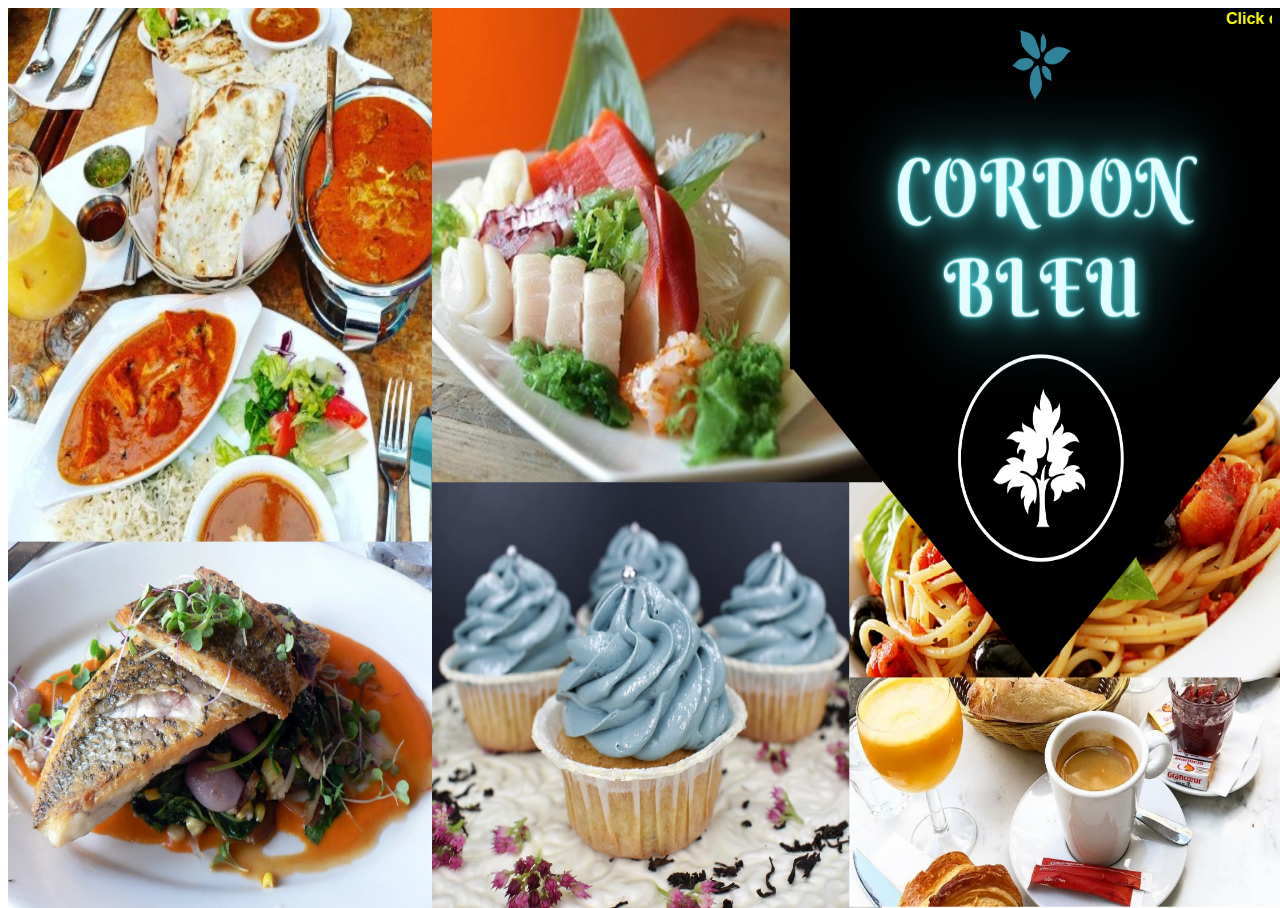
==== commit dd9bec77: "change of names" ====
--- a/index.html
+++ b/index.html
@@ -26,7 +26,7 @@
 <img src="img/Front%20Page.png" usemap="#workmap" height="100%" width="100%">
 <marquee direction="left"><b>Click on the Logo!!!</b></marquee>
 <map name="workmap">
-  <area shape="rect" coords="923,268,1089,433" alt="Logo" href="main.html">
+  <area shape="rect" coords="923,268,1089,433" alt="Logo" href="menu.html">
 </map>
 </body>
 </html>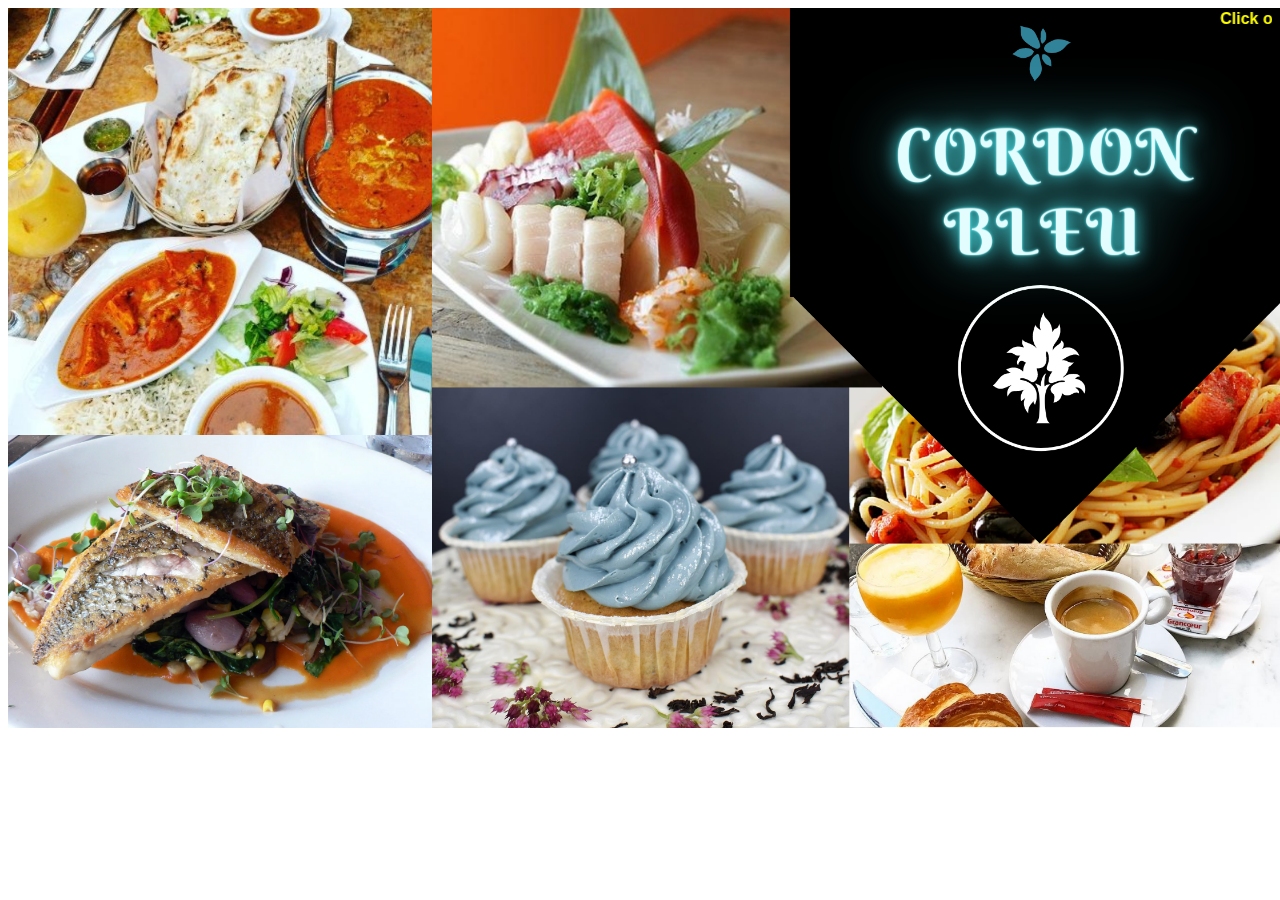
==== commit 508ccf55: "changing intro image dimension" ====
--- a/index.html
+++ b/index.html
@@ -23,7 +23,7 @@
 </style>
 </head>
 <body>
-<img src="img/Front%20Page.png" usemap="#workmap" height="100%" width="100%">
+<img src="img/Front%20Page.png" usemap="#workmap"  width="100%">
 <marquee direction="left"><b>Click on the Logo!!!</b></marquee>
 <map name="workmap">
   <area shape="rect" coords="923,268,1089,433" alt="Logo" href="menu.html">
